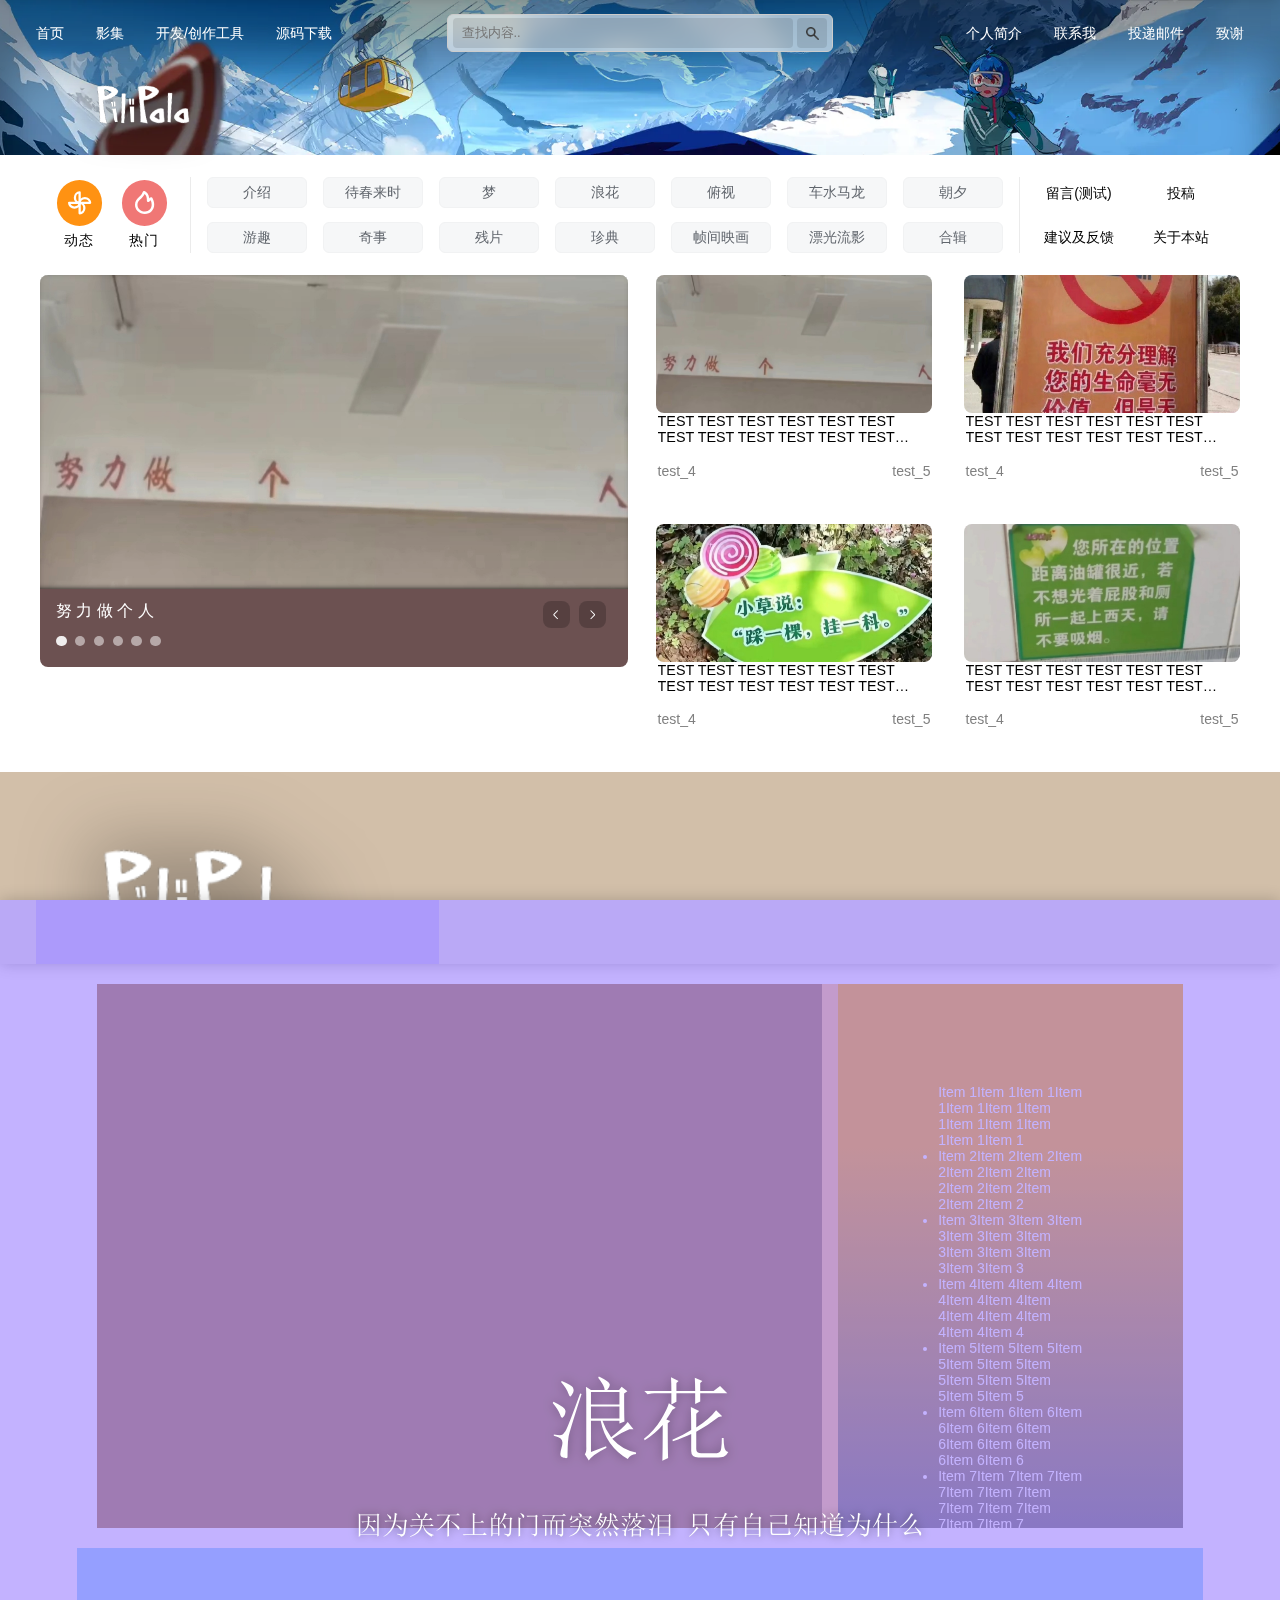
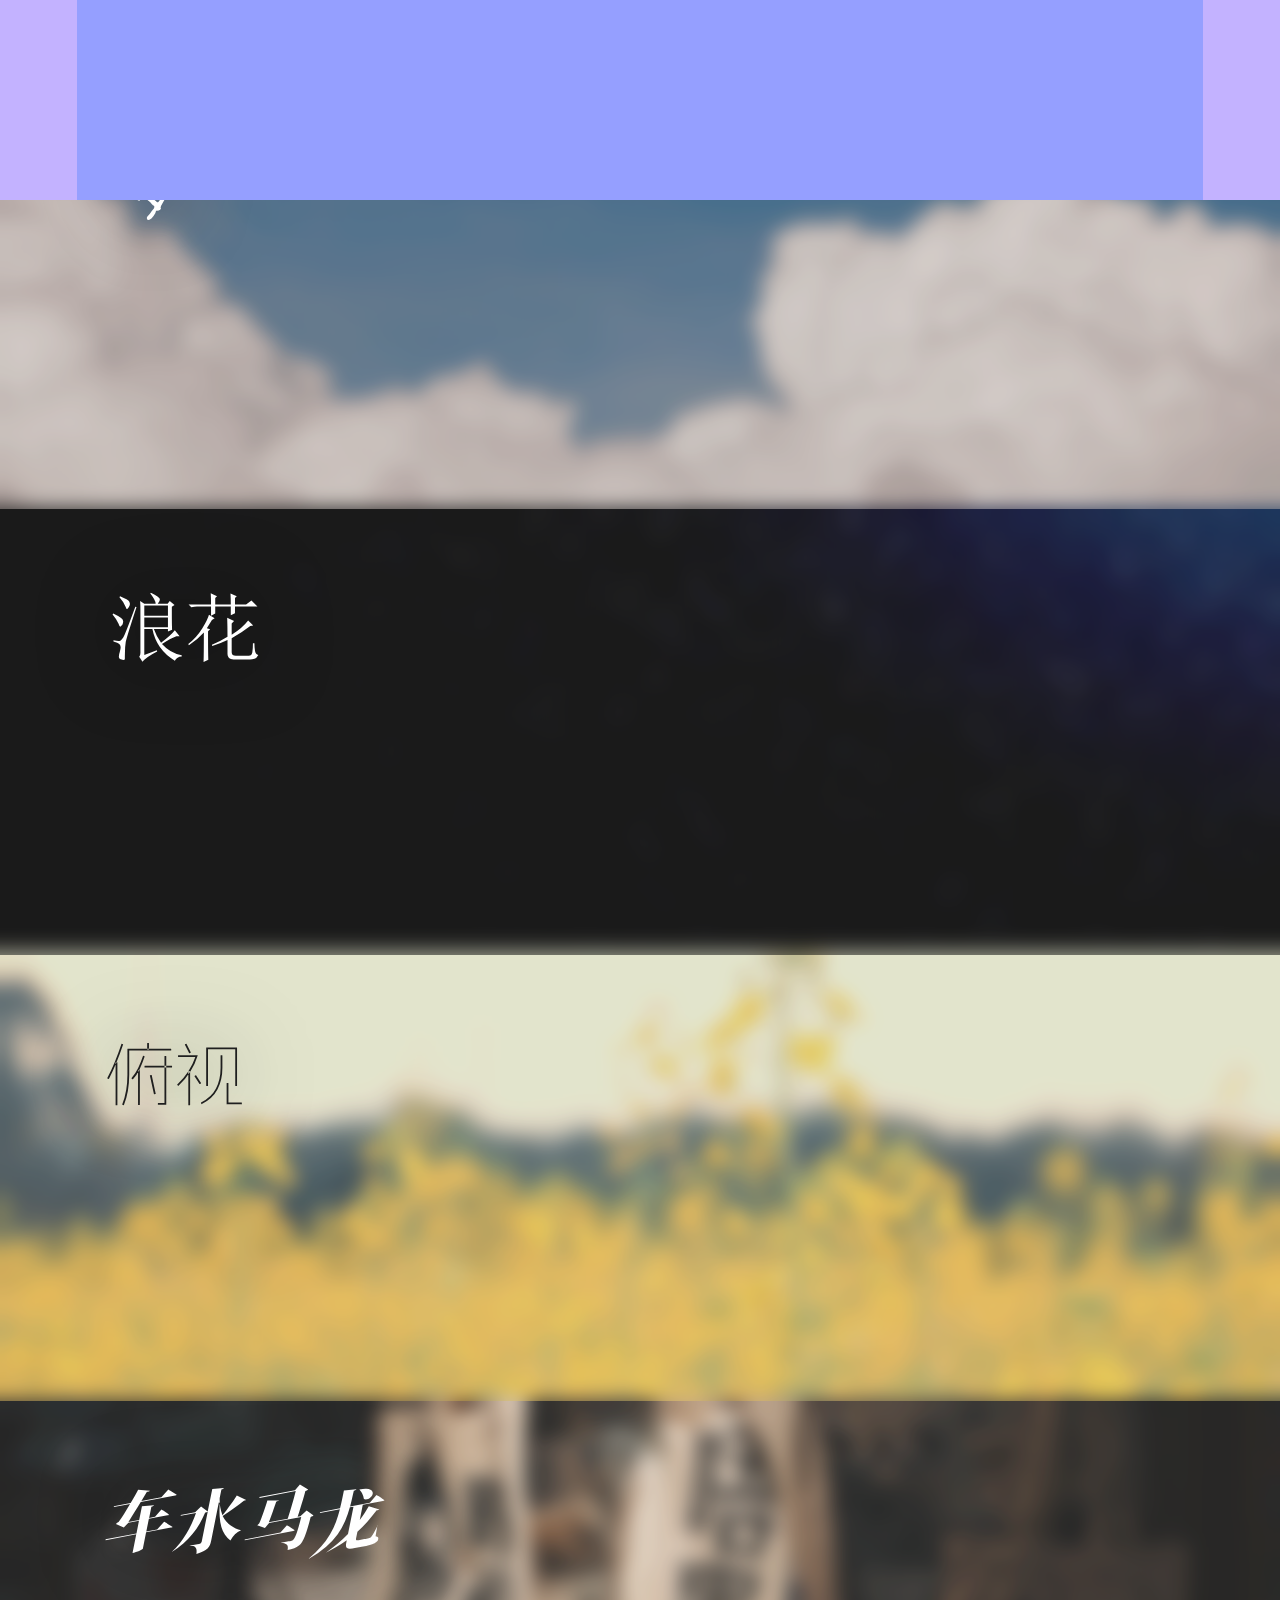
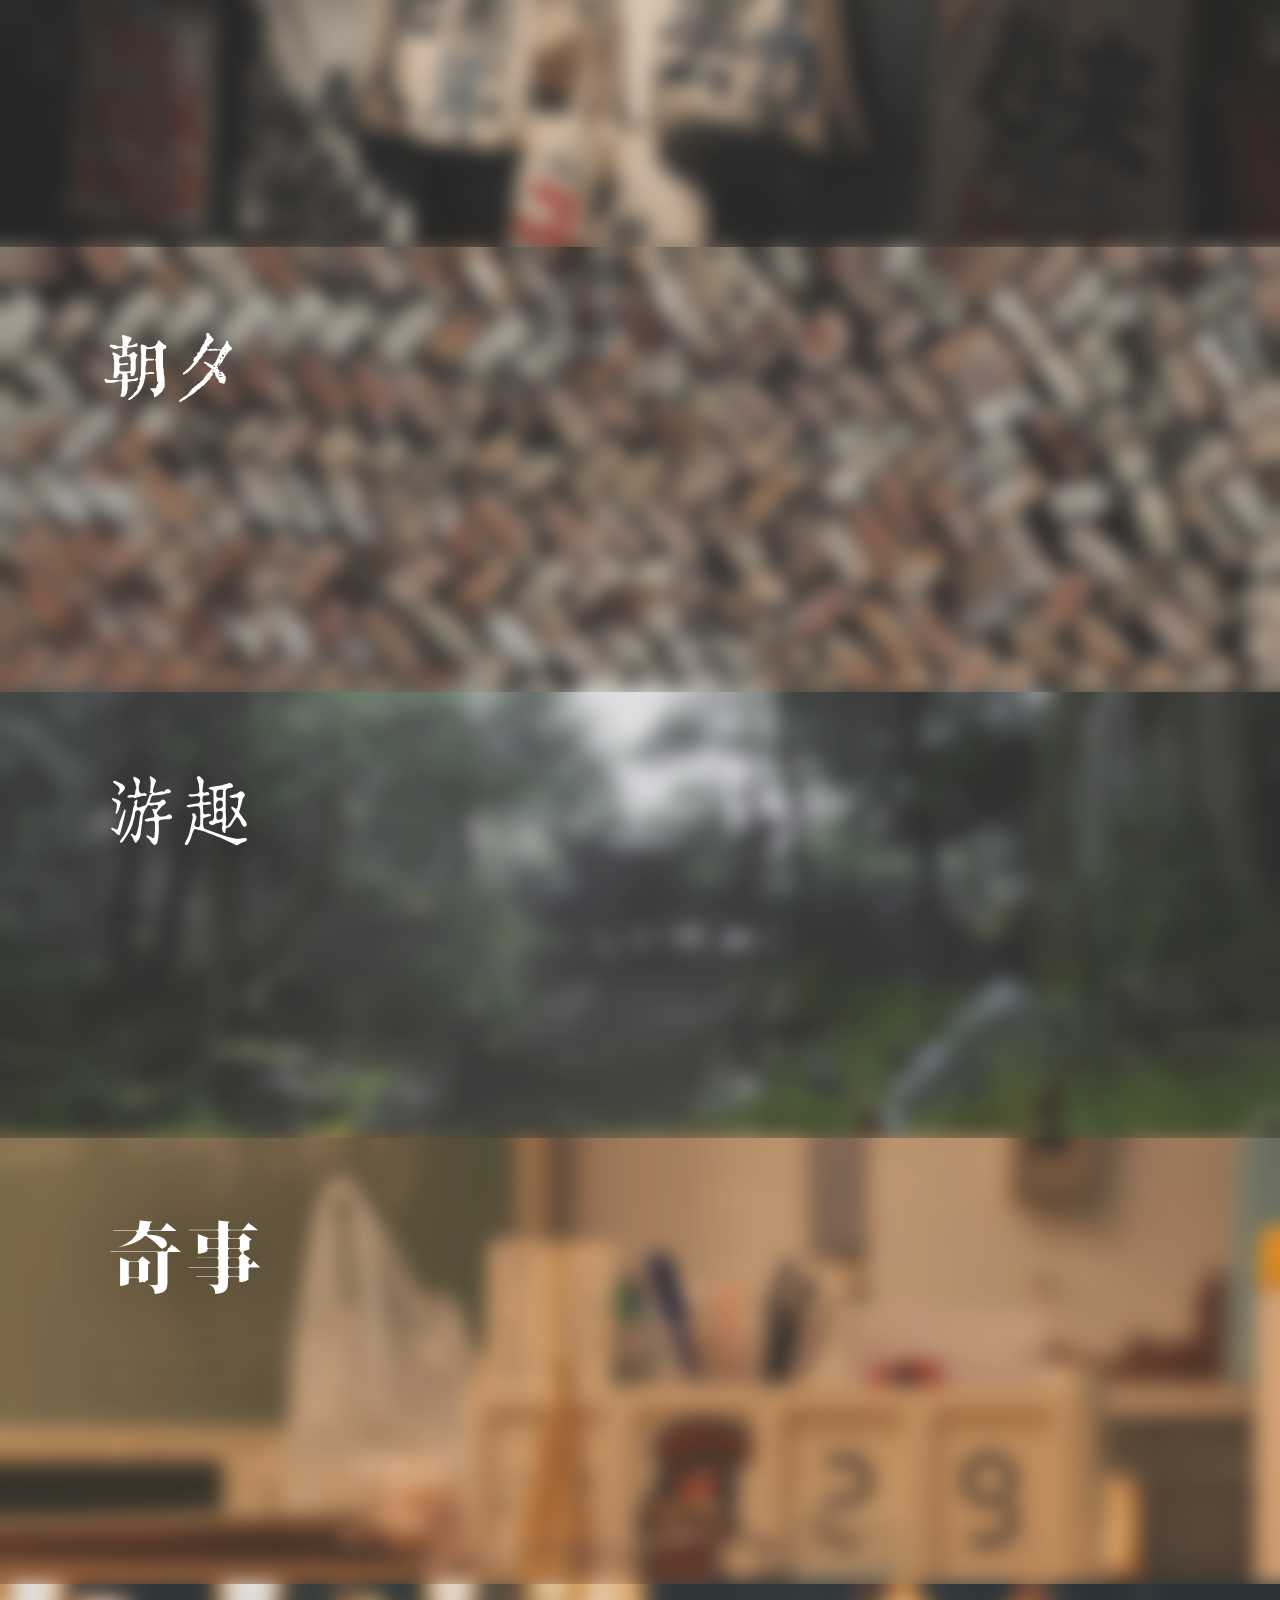
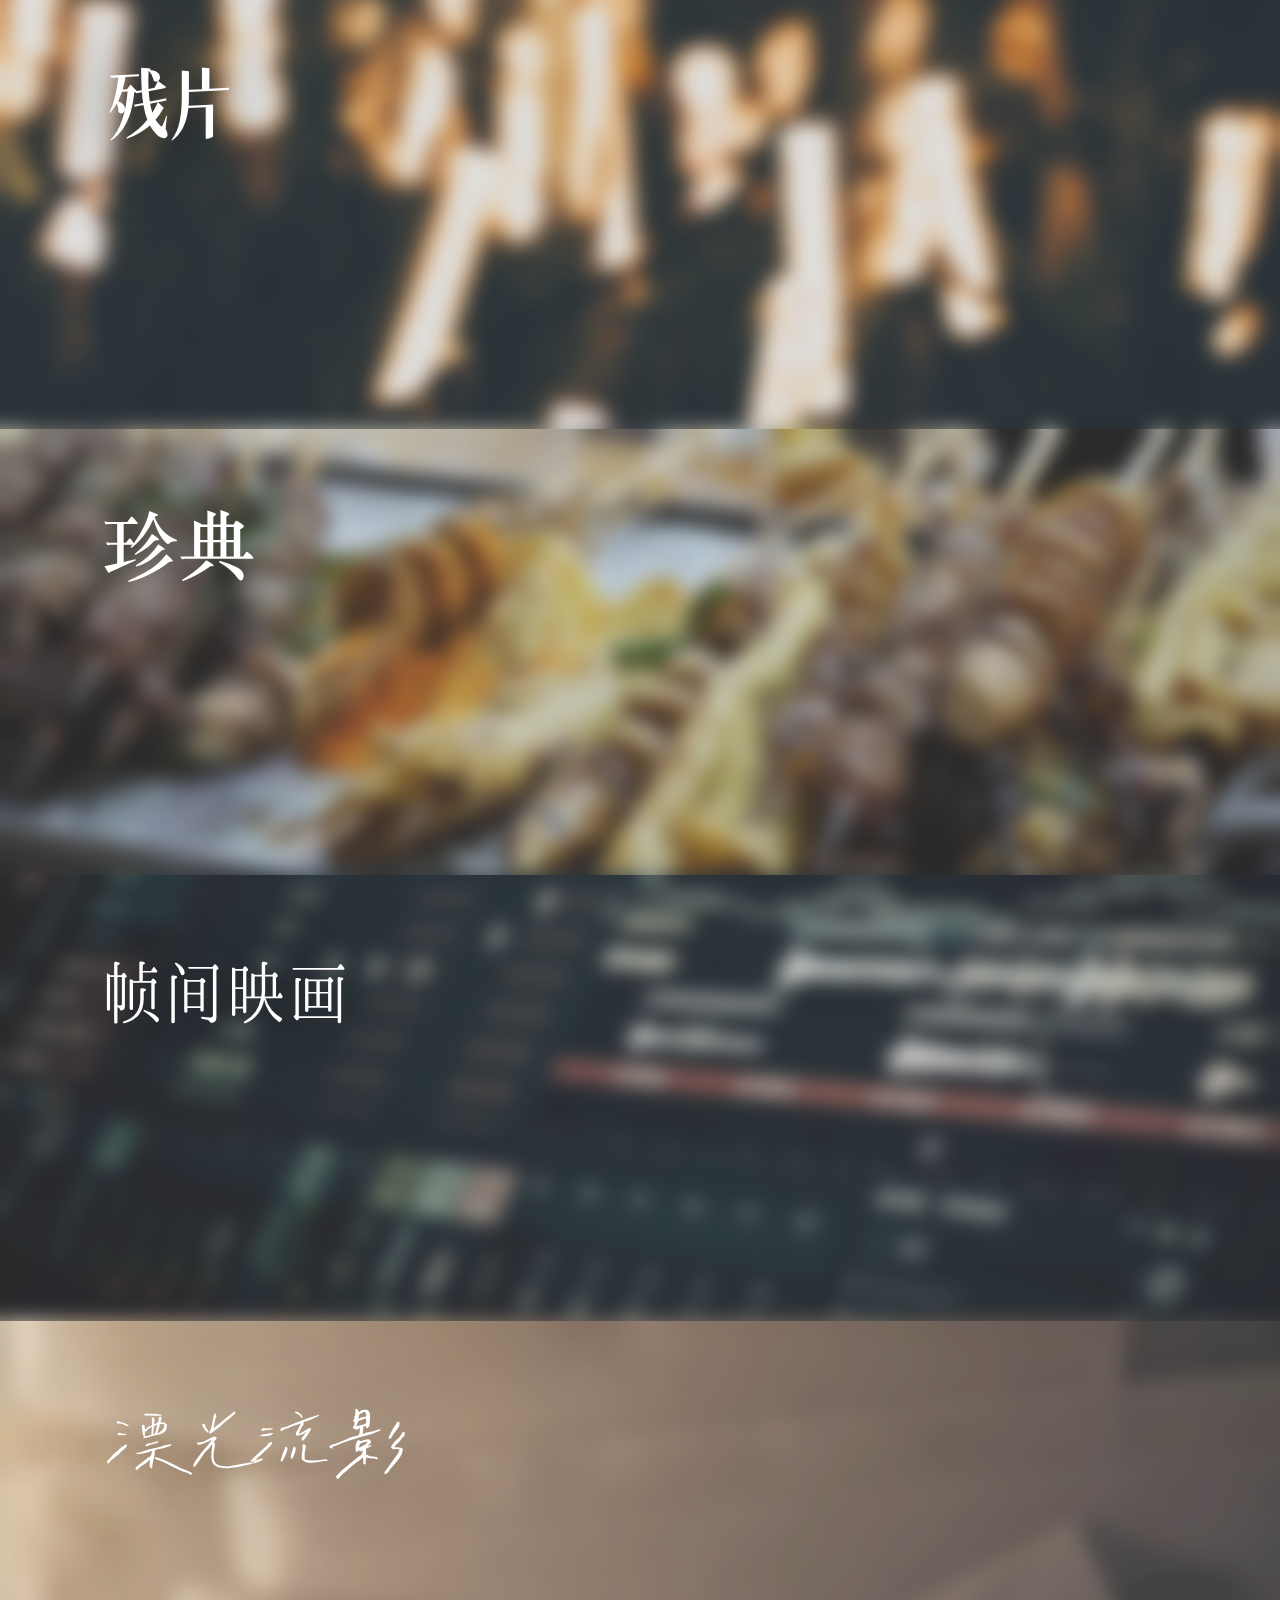
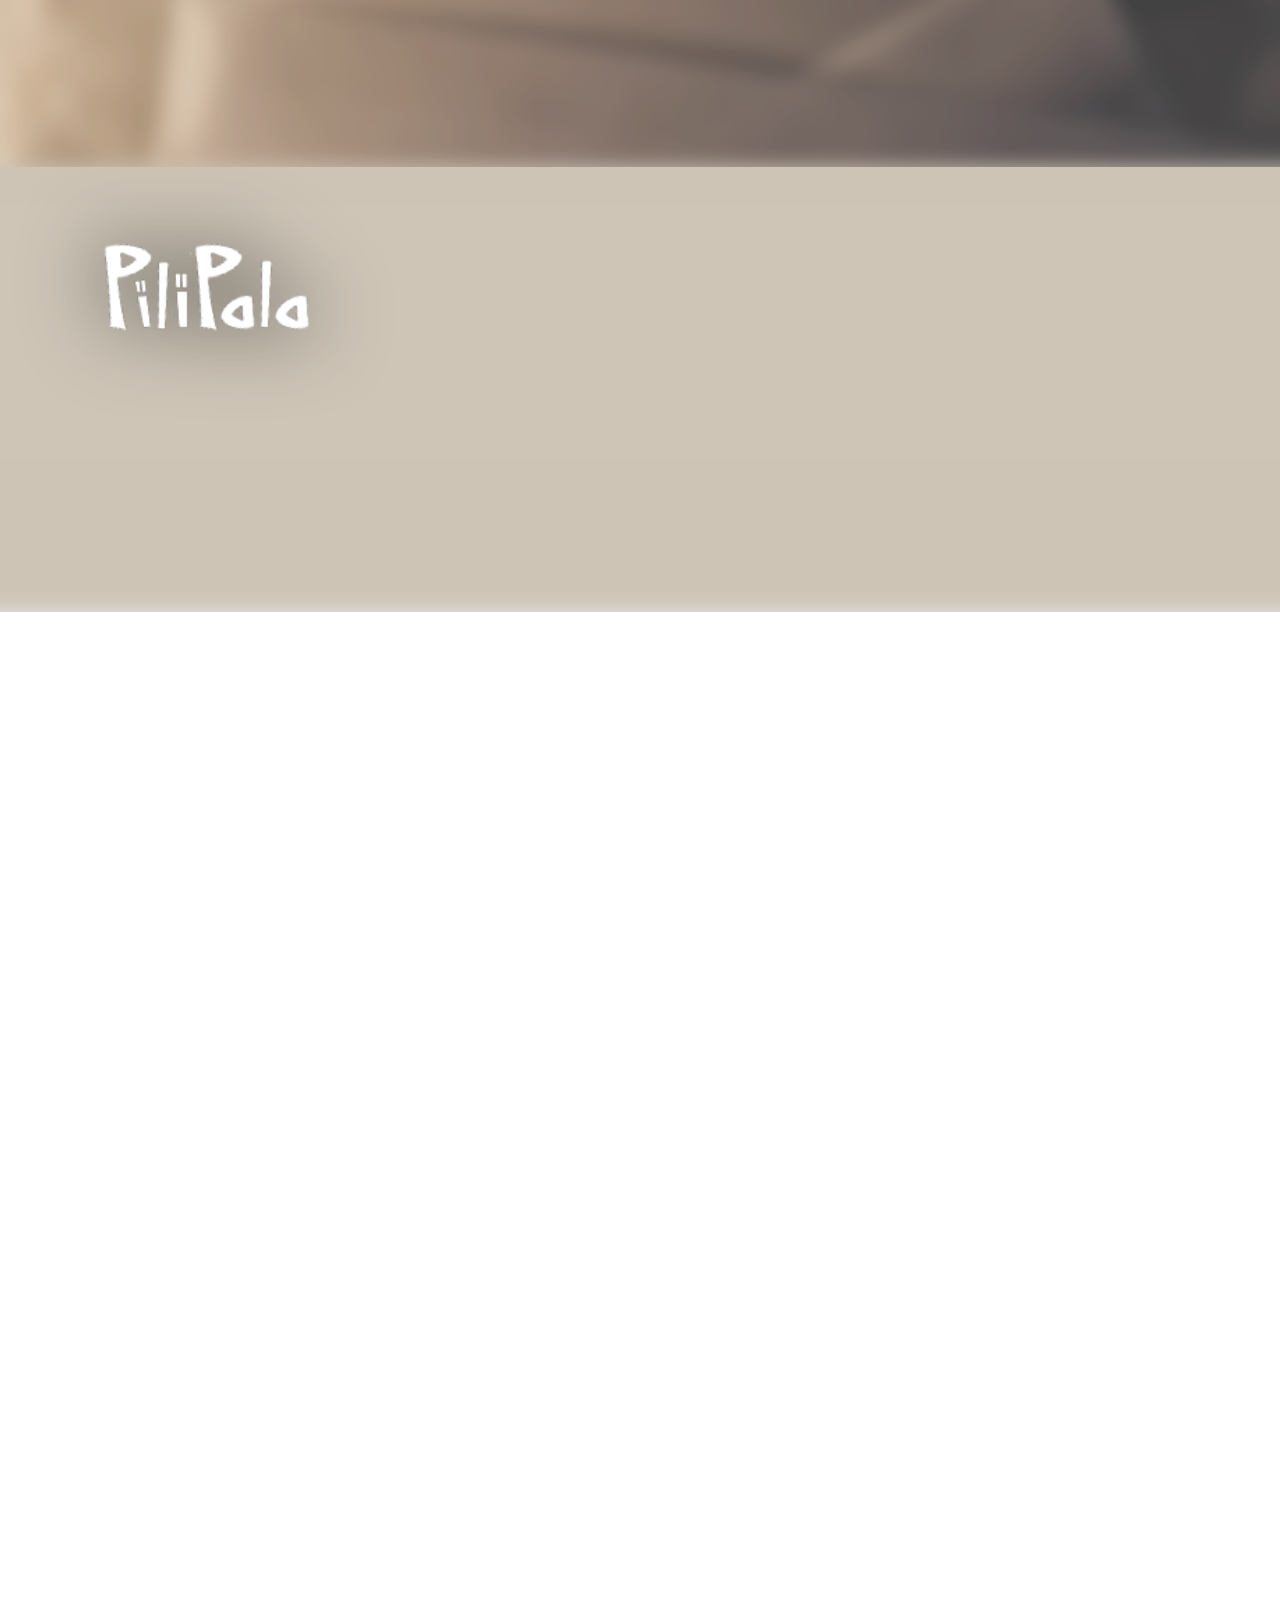
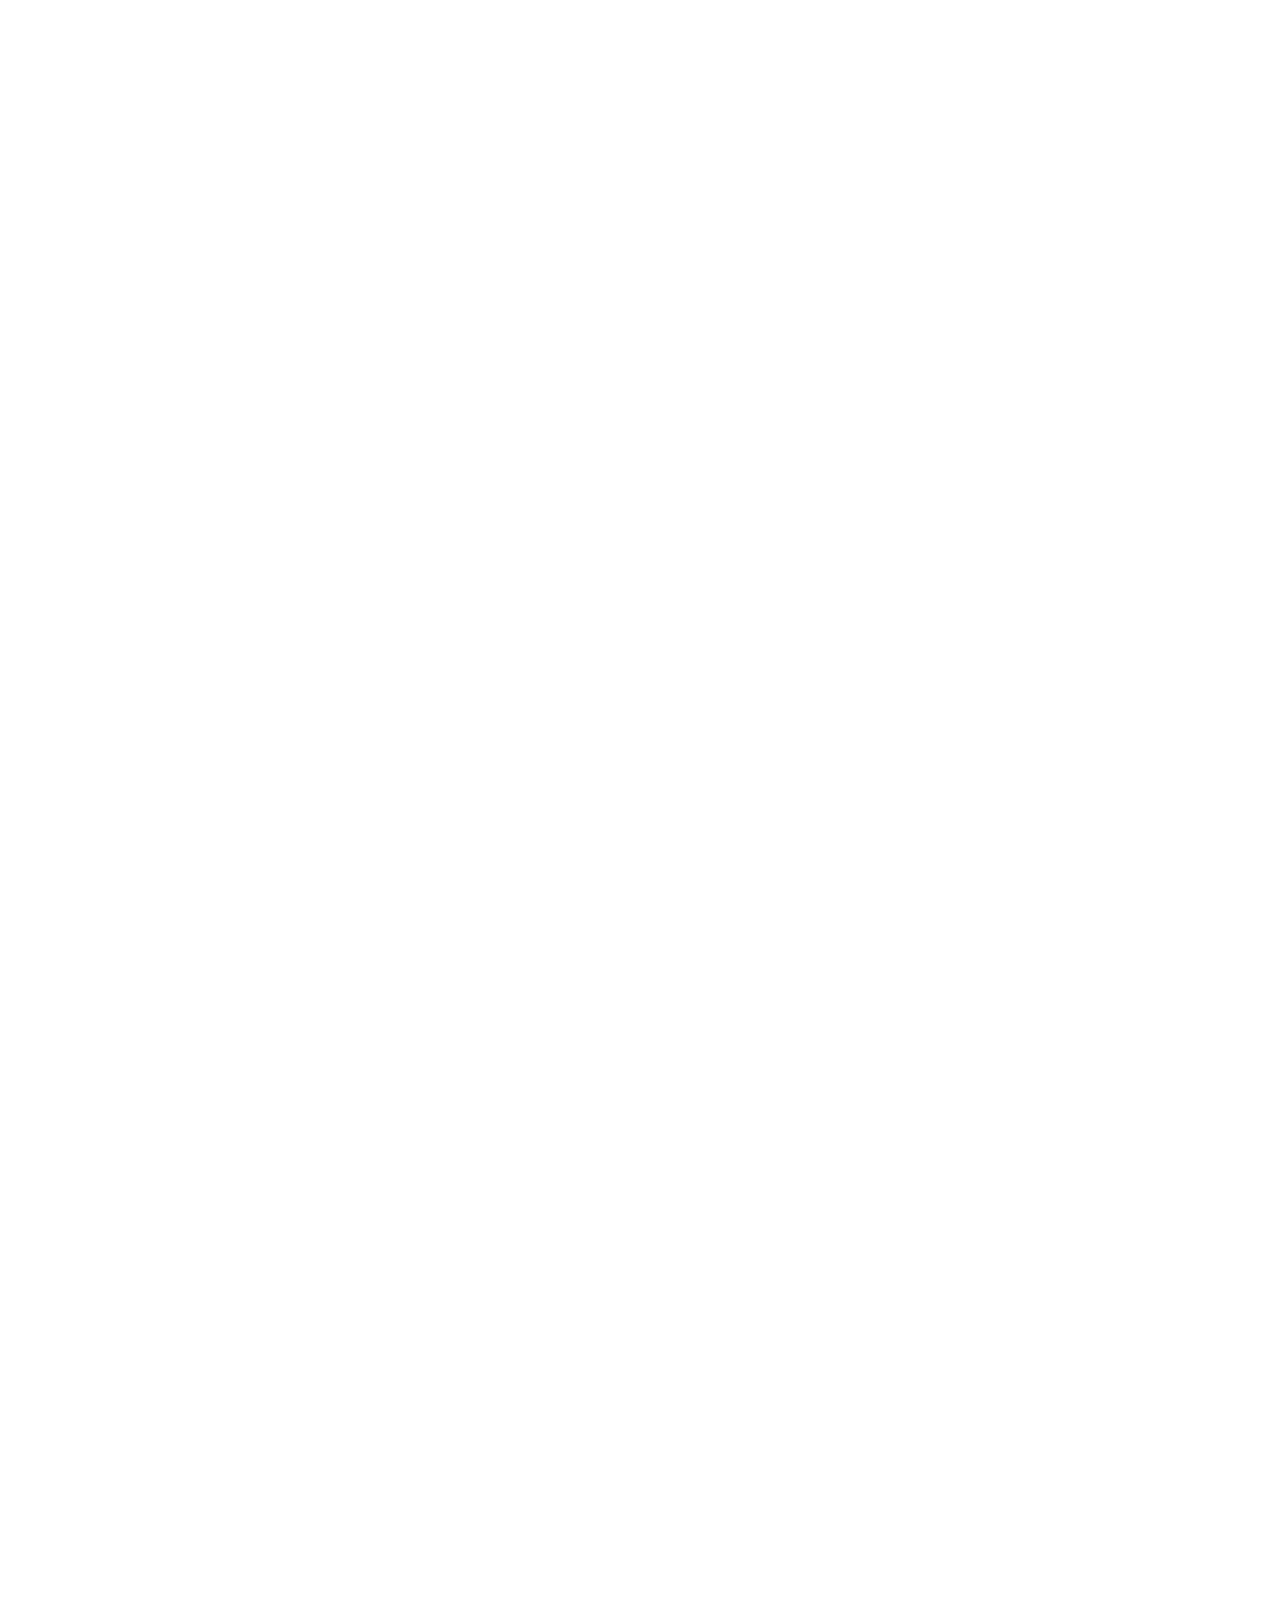
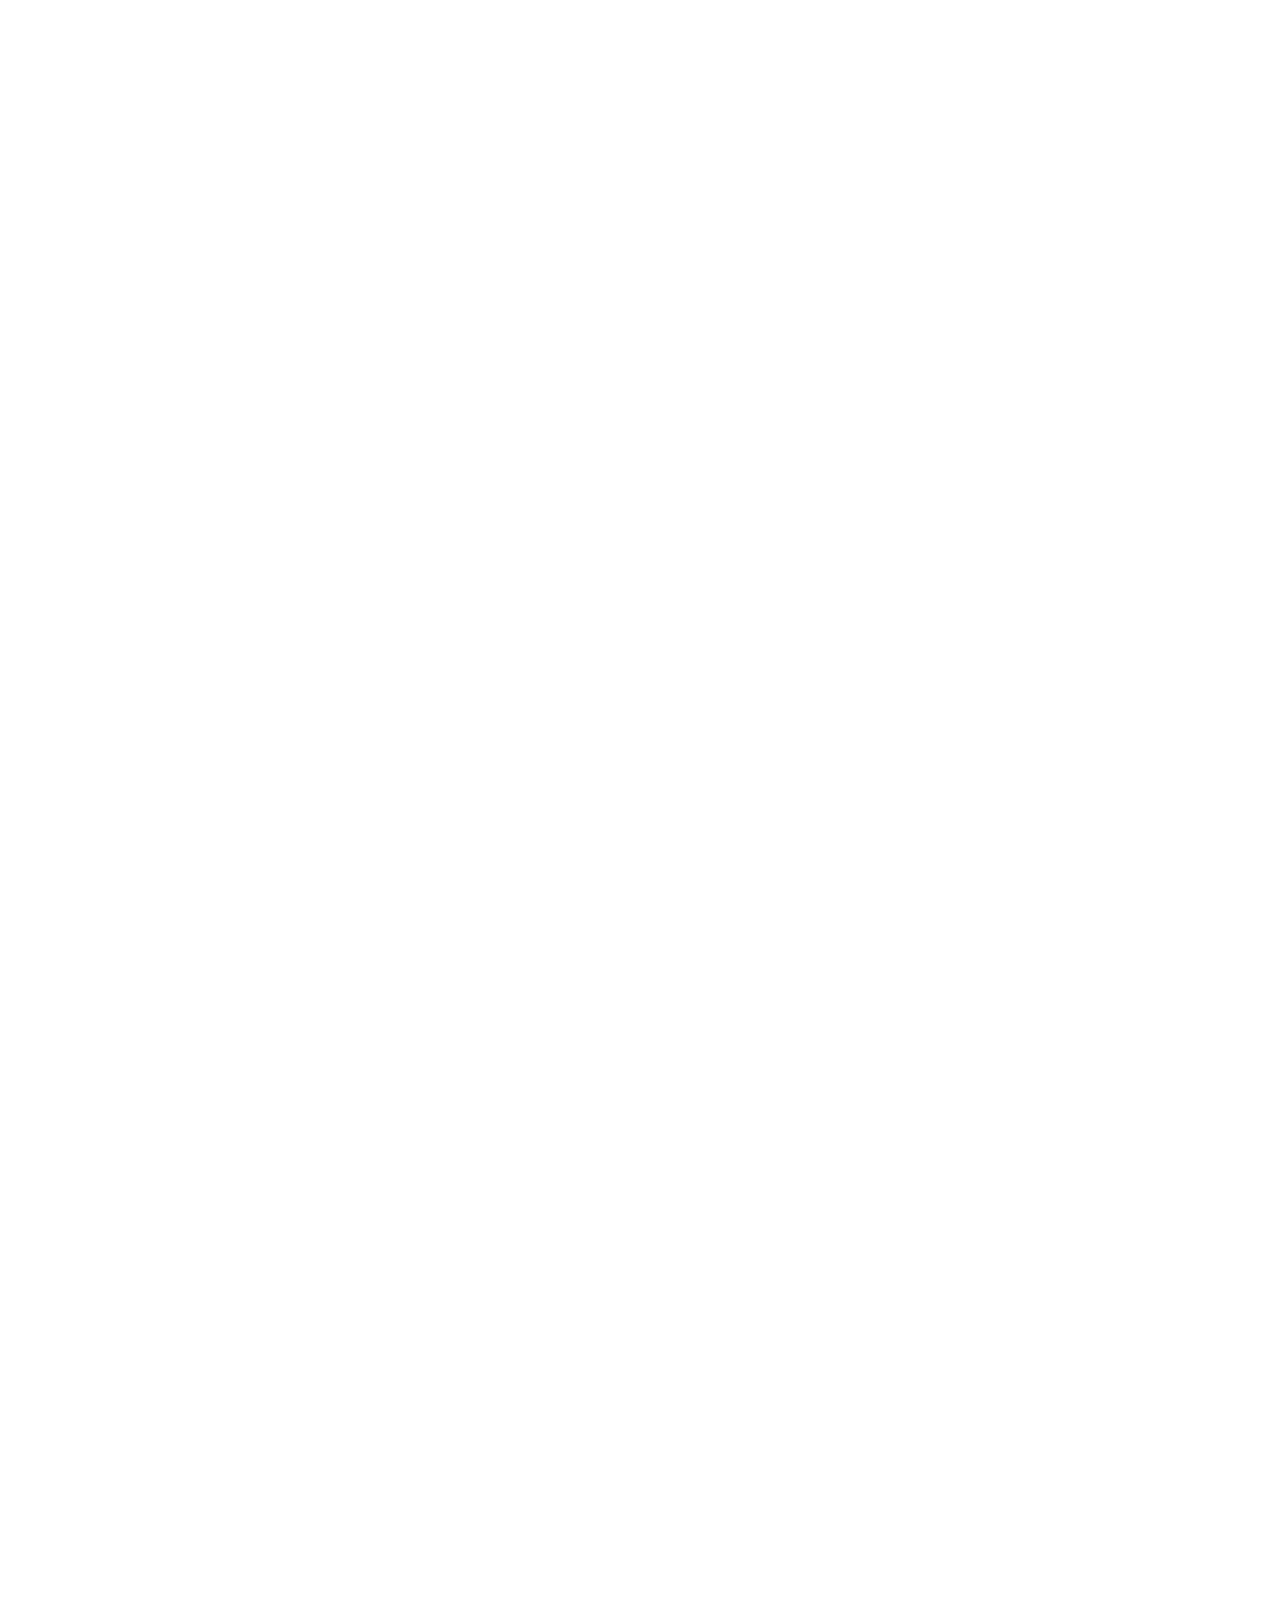
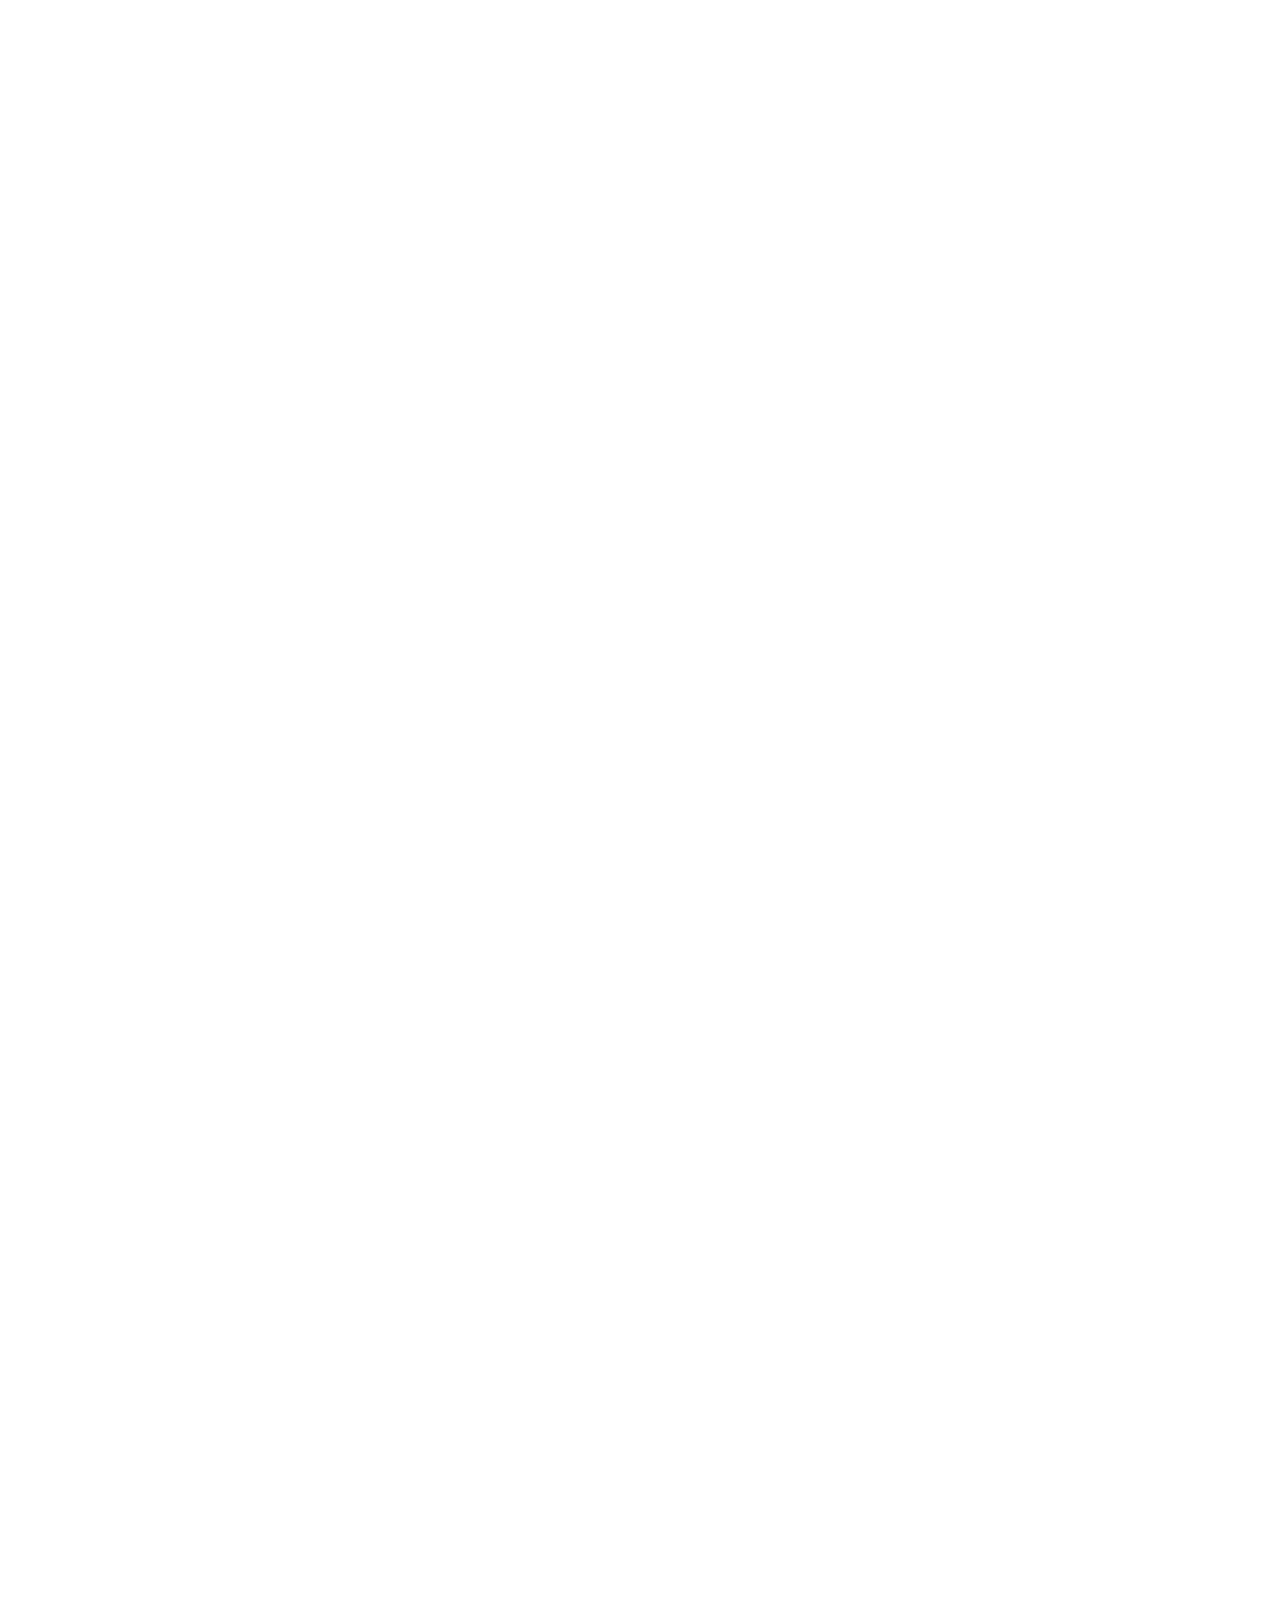
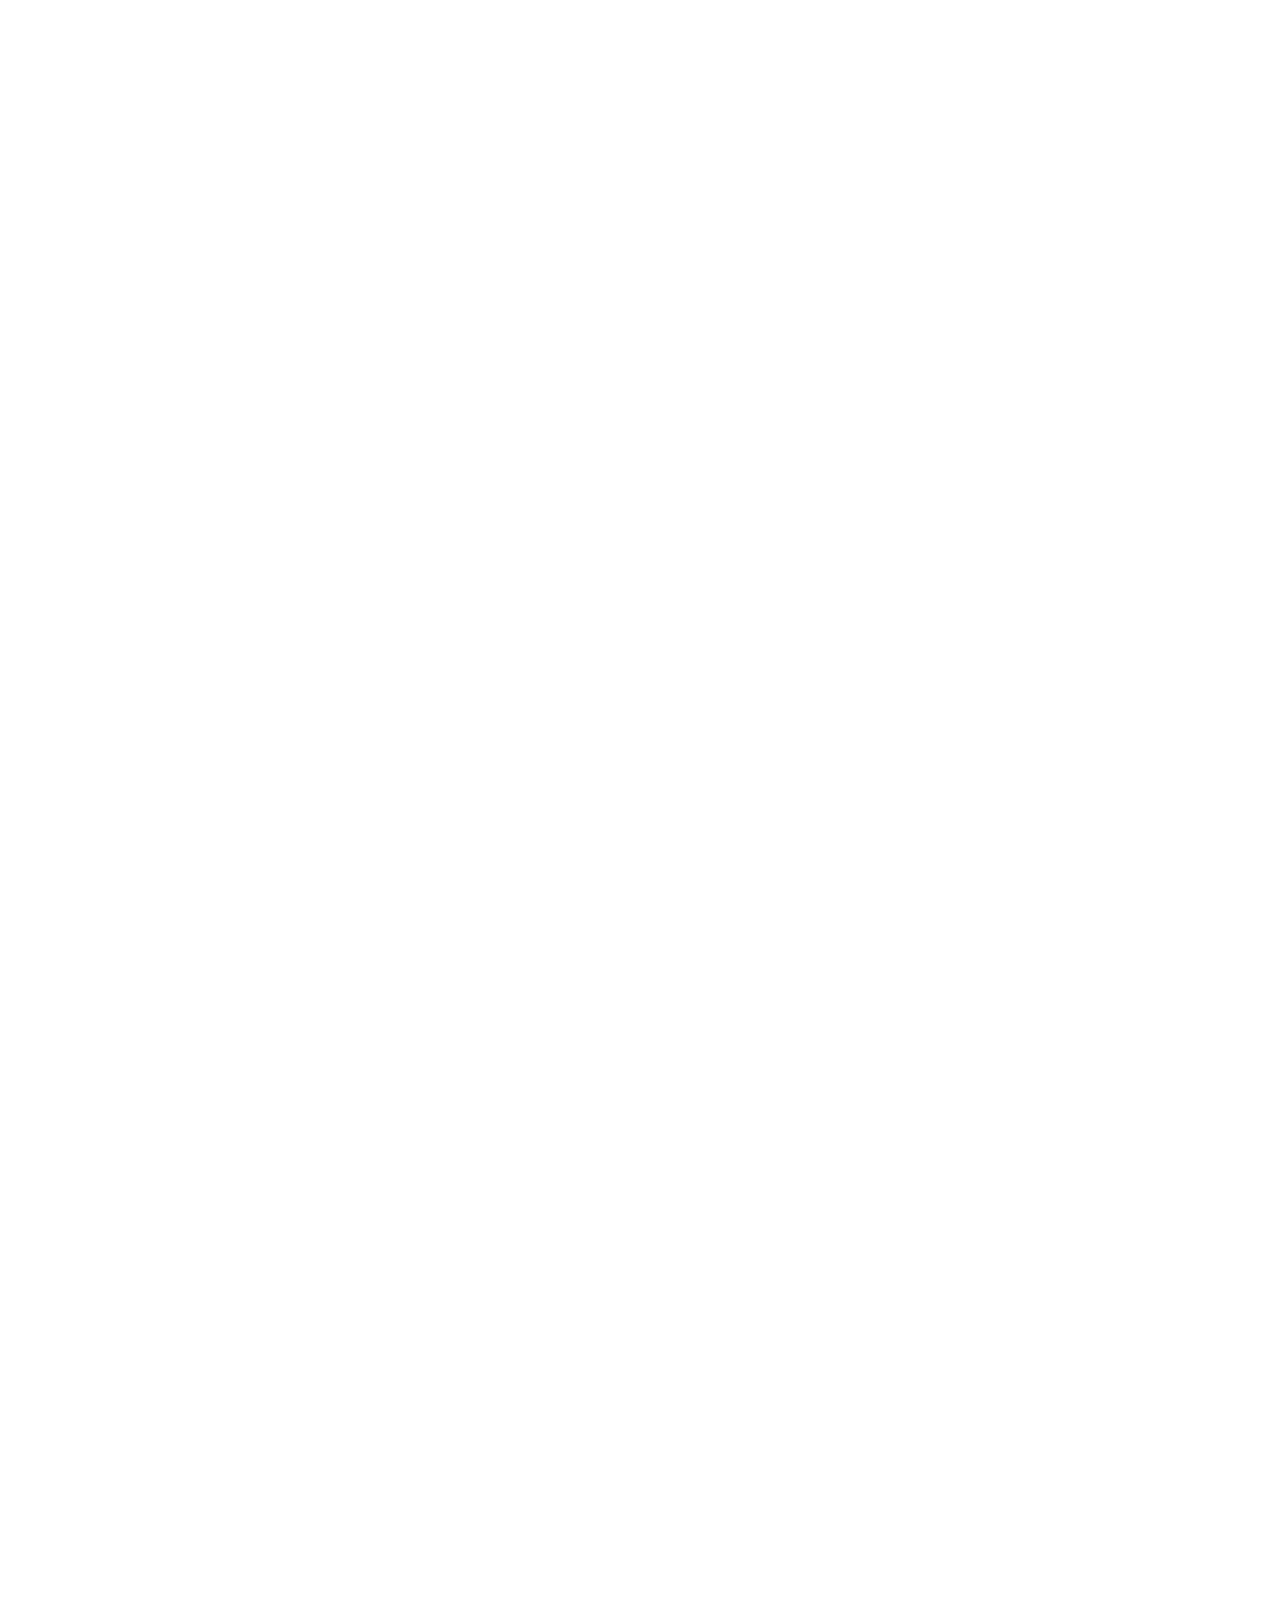
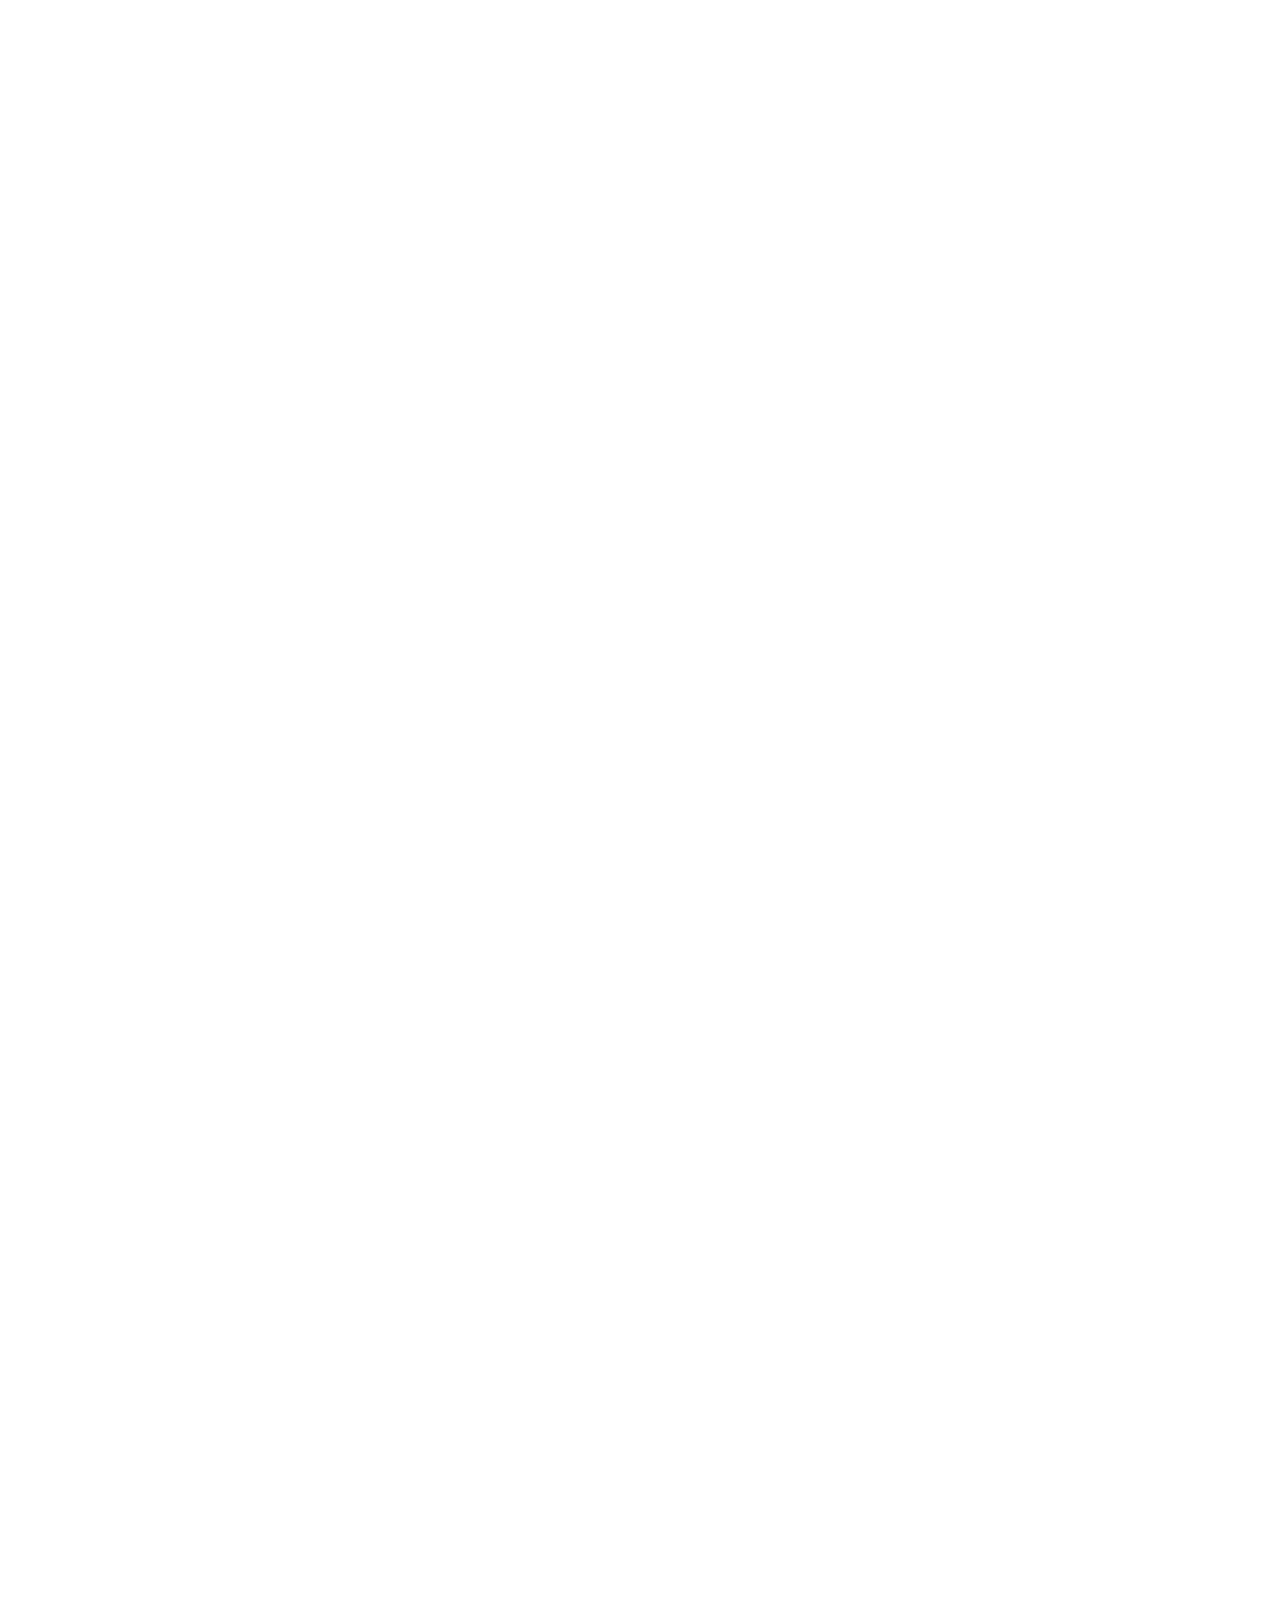
==== index.html @ 5a5cdd5f "更新了整体(原称为主页)" ====
<!DOCTYPE html>
<html lang="en">
<head>
  <meta charset="UTF-8">
  <meta name="viewport" content="width=device-width, initial-scale=1.0">
  <title>噼哩啪啦 ( ゜∀゜)つロ 干杯~-PiliPala</title>
  <!-- 天下笨蛋是一家 -->
</head>
<link rel="stylesheet" href="File/index_css.css">
<style>
</style>

<body>
  <div class="title" id="title">
    <div class="section" id="first_section_title">
      <span><span>首页</span></span>
      <span><span>影集</span></span>
      <span><span>开发/创作工具</span></span>
      <span><span>源码下载</span></span>
    </div>
    <div class="section" id="second_section_title">
      <div id="search">
        <input type="text" class="input" id="input_title" placeholder="查找内容.." autocomplete="off">
        <div id="search_btn"></div>
      </div>
    </div>
    <div class="section" id="third_section_title">
      <span><span>致谢</span></span>
      <span><span>投递邮件</span></span>
      <span><span>联系我</span></span>
      <span><span>个人主页</span></span>
    </div>
  </div>

  <div id="second_floor_box">
    <div id="second_floor_cover_box">
      <div id="second_floor_cover_img"></div>
      <div id="second_floor_cover_text_box">
        <img src="File/img/billows/billows.svg" alt="" id="second_floor_cover_text_title">
        <img src="File/img/billows/billows_description_singleLine.svg" alt="" id="second_floor_cover_text_description">
      </div>
    </div>
    <div id="second_floor">
      <div class="title" id="second_floor_title">
        <div id="second_floor_title_in">
          <div class="section_second_floor" id="first_section_second_floor"></div>
          <div class="section_second_floor" id="second_section_second_floor"></div>
          <div class="section_second_floor" id="third_section_second_floor"></div>
        </div>
      </div>
      <div id="second_floor_body">
        <div id="second_floor_body_in">
          <div class="second_floor_body_in_div" id="second_floor_body_top">
            <div id="second_floor_body_top_in">
              <div class="second_floor_body_top" id="second_floor_body_top_left"></div>
              <div class="second_floor_body_top" id="second_floor_body_top_rigth">
                <div id="second_floor_body_top_right_list">
                  <ul style="margin: 0; padding: 100px;">
                    <li style="
                    display: -webkit-box;
                    -webkit-line-clamp: 1;
                    line-clamp: 1;
                    overflow: hidden;
                    text-overflow: ellipsis;">Item 1Item 1Item 1Item 1Item 1Item 1Item 1Item 1Item 1Item 1Item 1Item 1</li>
                    <li>Item 2Item 2Item 2Item 2Item 2Item 2Item 2Item 2Item 2Item 2Item 2Item 2</li>
                    <li>Item 3Item 3Item 3Item 3Item 3Item 3Item 3Item 3Item 3Item 3Item 3Item 3</li>
                    <li>Item 4Item 4Item 4Item 4Item 4Item 4Item 4Item 4Item 4Item 4Item 4Item 4</li>
                    <li>Item 5Item 5Item 5Item 5Item 5Item 5Item 5Item 5Item 5Item 5Item 5Item 5</li>
                    <li>Item 6Item 6Item 6Item 6Item 6Item 6Item 6Item 6Item 6Item 6Item 6Item 6</li>
                    <li>Item 7Item 7Item 7Item 7Item 7Item 7Item 7Item 7Item 7Item 7Item 7Item 7</li>
                    <li>Item 8Item 8Item 8Item 8Item 8Item 8Item 8Item 8Item 8Item 8Item 8Item 8</li>
                    <li>Item 9Item 9Item 9Item 9Item 9Item 9Item 9Item 9Item 9Item 9Item 9Item 9</li>
                    <li>Item 1Item 1Item 1Item 1Item 1Item 1Item 1Item 1Item 1Item 1Item 1Item 10</li>
                    <li>Item 1Item 1Item 1Item 1Item 1Item 1Item 1Item 1Item 1Item 1Item 1Item 1</li>
                    <li>Item 2Item 2Item 2Item 2Item 2Item 2Item 2Item 2Item 2Item 2Item 2Item 2</li>
                    <li>Item 3Item 3Item 3Item 3Item 3Item 3Item 3Item 3Item 3Item 3Item 3Item 3</li>
                    <li>Item 4Item 4Item 4Item 4Item 4Item 4Item 4Item 4Item 4Item 4Item 4Item 4</li>
                    <li>Item 5Item 5Item 5Item 5Item 5Item 5Item 5Item 5Item 5Item 5Item 5Item 5</li>
                    <li>Item 6Item 6Item 6Item 6Item 6Item 6Item 6Item 6Item 6Item 6Item 6Item 6</li>
                    <li>Item 7Item 7Item 7Item 7Item 7Item 7Item 7Item 7Item 7Item 7Item 7Item 7</li>
                    <li>Item 8Item 8Item 8Item 8Item 8Item 8Item 8Item 8Item 8Item 8Item 8Item 8</li>
                    <li>Item 9Item 9Item 9Item 9Item 9Item 9Item 9Item 9Item 9Item 9Item 9Item 9</li>
                    <li>Item 1Item 1Item 1Item 1Item 1Item 1Item 1Item 1Item 1Item 1Item 1Item 10</li>
                    <li>Item 1Item 1Item 1Item 1Item 1Item 1Item 1Item 1Item 1Item 1Item 1Item 1</li>
                    <li>Item 2Item 2Item 2Item 2Item 2Item 2Item 2Item 2Item 2Item 2Item 2Item 2</li>
                    <li>Item 3Item 3Item 3Item 3Item 3Item 3Item 3Item 3Item 3Item 3Item 3Item 3</li>
                    <li>Item 4Item 4Item 4Item 4Item 4Item 4Item 4Item 4Item 4Item 4Item 4Item 4</li>
                    <li>Item 5Item 5Item 5Item 5Item 5Item 5Item 5Item 5Item 5Item 5Item 5Item 5</li>
                    <li>Item 6Item 6Item 6Item 6Item 6Item 6Item 6Item 6Item 6Item 6Item 6Item 6</li>
                    <li>Item 7Item 7Item 7Item 7Item 7Item 7Item 7Item 7Item 7Item 7Item 7Item 7</li>
                    <li>Item 8Item 8Item 8Item 8Item 8Item 8Item 8Item 8Item 8Item 8Item 8Item 8</li>
                    <li>Item 9Item 9Item 9Item 9Item 9Item 9Item 9Item 9Item 9Item 9Item 9Item 9</li>
                    <li>Item 1Item 1Item 1Item 1Item 1Item 1Item 1Item 1Item 1Item 1Item 1Item 10</li>
                    <li>Item 1Item 1Item 1Item 1Item 1Item 1Item 1Item 1Item 1Item 1Item 1Item 1</li>
                    <li>Item 2Item 2Item 2Item 2Item 2Item 2Item 2Item 2Item 2Item 2Item 2Item 2</li>
                    <li>Item 3Item 3Item 3Item 3Item 3Item 3Item 3Item 3Item 3Item 3Item 3Item 3</li>
                    <li>Item 4Item 4Item 4Item 4Item 4Item 4Item 4Item 4Item 4Item 4Item 4Item 4</li>
                    <li>Item 5Item 5Item 5Item 5Item 5Item 5Item 5Item 5Item 5Item 5Item 5Item 5</li>
                    <li>Item 6Item 6Item 6Item 6Item 6Item 6Item 6Item 6Item 6Item 6Item 6Item 6</li>
                    <li>Item 7Item 7Item 7Item 7Item 7Item 7Item 7Item 7Item 7Item 7Item 7Item 7</li>
                    <li>Item 8Item 8Item 8Item 8Item 8Item 8Item 8Item 8Item 8Item 8Item 8Item 8</li>
                    <li>Item 9Item 9Item 9Item 9Item 9Item 9Item 9Item 9Item 9Item 9Item 9Item 9</li>
                    <li>Item 1Item 1Item 1Item 1Item 1Item 1Item 1Item 1Item 1Item 1Item 1Item 10</li>
                  </ul>
                </div>
              </div>
            </div>
          </div>
          <div class="second_floor_body_in_div" id="second_floor_body_bottom"></div>
        </div>
      </div>
    </div>
  </div>


  <div id="background">
    <div id="head">
      <div id="head_title">
        <div class="section" id="first_section">
          <span><span>首页</span></span>
          <span><span>影集</span></span>
          <span><span>开发/创作工具</span></span>
          <span><span>源码下载</span></span>
        </div>
        <div class="section" id="second_section">
          <div id="search">
            <input type="text" class="input" id="input_head" placeholder="查找内容.." autocomplete="off">
            <div id="search_btn"></div>
          </div>
        </div>
        <div class="section" id="third_section">
          <span><span>致谢</span></span>
          <span><span>投递邮件</span></span>
          <span><span>联系我</span></span>
          <span><span>个人简介</span></span>
        </div>
      </div>
      <img src="File/img/pilipala.png" alt="">
    </div>
    
    <div id="body">
      <div id="in_head">
        <div id="in_head_in">
          <div class="head_section" id="head_first_section">
            <span class="head_first_section_in" id="head_first_section_left">
              <span id="head_first_section_left_in">
                <span id="head_first_section_left_icon">
                  <svg id="head_first_section_left_icon_in" width="100%" height="100%" viewBox="-8.8 0 40 23" fill="none" data-v-52e2e17a xmlns="http://www.w3.org/2000/svg" >
                    <path d="M6.41659 15.625C3.88528 15.625 1.83325 13.7782 1.83325 11.5H10.9999C10.9999 13.7782 8.94789 15.625 6.41659 15.625Z" stroke="white" stroke-width="2" stroke-linecap="round" stroke-linejoin="round"></path>
                    <path d="M15.125 16.0827C15.125 18.614 13.2782 20.666 11 20.666L11 11.4993C13.2782 11.4993 15.125 13.5514 15.125 16.0827Z" stroke="white" stroke-width="2" stroke-linecap="round" stroke-linejoin="round"></path>
                    <path d="M6.875 6.91667C6.875 9.44797 8.72183 11.5 11 11.5L11 2.33333C8.72182 2.33333 6.875 4.38536 6.875 6.91667Z" stroke="white" stroke-width="2" stroke-linecap="round" stroke-linejoin="round"></path>
                    <path d="M15.5833 7.375C13.052 7.375 11 9.22183 11 11.5H20.1667C20.1667 9.22183 18.1146 7.375 15.5833 7.375Z" stroke="white" stroke-width="2" stroke-linecap="round" stroke-linejoin="round"></path>
                  </svg>
                </span>
                <span id="head_first_section_left_text">动态</span>
              </span>
            </span>
            <span class="head_first_section_in" id="head_first_section_right">
              <span id="head_first_section_right_in">
                <span id="head_first_section_right_icon">
                  <svg id="head_first_section_right_icon_in" width="100%" height="100%" viewBox="-8 0.6 38 20" xmlns="http://www.w3.org/2000/svg">
                    <path
                      fill-rule="evenodd"
                      clip-rule="evenodd"
                      d="M 4.89054 17.272 L 4.89277 17.2742 C 6.49674 18.8782 8.66472 19.7888 10.9624 19.7888 C 13.2503 19.7888 15.2113 19.0539 16.6107 17.6108 L 16.6108 17.6108 L 16.6128 17.6086 C 18.0002 16.1345 18.7835 14.182 18.7421 12.1819 C 18.7852 11.3835 18.6916 9.36321 17.4088 6.75488 L 17.4082 6.7537 C 17.209 6.35523 16.8163 6.06598 16.3391 5.96993 C 15.8904 5.87103 15.4021 6.01997 15.061 6.35741 C 14.9094 6.48781 14.7796 6.61755 14.6655 6.7317 L 14.6637 6.73348 L 14.6329 6.76426 C 14.2107 3.35588 12.6083 1.7368 11.1654 1.00465 C 11.148 0.987812 11.1265 0.967972 11.1036 0.950782 C 11.0775 0.931205 11.0311 0.900467 10.9694 0.888912 C 10.2276 0.608301 9.41043 1.01168 9.1237 1.77629 L 9.12314 1.7778 C 8.50566 3.46558 7.35287 4.62281 6.16627 5.76704 C 4.51756 7.33121 2.75938 9.03623 2.80163 12.093 C 2.75906 14.055 3.54464 15.8826 4.89054 17.272 Z M 3.04999 13.0648 C 3.01092 12.7459 2.99439 12.4218 3.00168 12.0939 C 2.95933 9.12977 4.6531 7.47834 6.30453 5.9116 C 7.49017 4.76831 8.67581 3.58267 9.31098 1.84655 C 9.56504 1.16904 10.2849 0.830288 10.9201 1.08435 C 10.9624 1.08435 11.0048 1.1267 11.0471 1.16904 C 11.9267 1.60884 12.8853 2.39635 13.5753 3.77299 C 12.8853 2.39633 11.9267 1.6088 11.0471 1.16901 C 11.0047 1.12666 10.9624 1.08432 10.9201 1.08432 C 10.2849 0.830251 9.56503 1.16901 9.31097 1.84651 C 8.6758 3.58263 7.49016 4.76827 6.30452 5.91157 C 4.65309 7.47831 2.95932 9.12973 3.00166 12.0938 C 2.99438 12.4218 3.01092 12.7459 3.04999 13.0648 Z M 14.477 7.18189 C 14.477 7.1819 14.477 7.18192 14.477 7.18193 C 14.5828 7.09724 14.6887 6.99138 14.8052 6.87493 C 14.9216 6.75849 15.0486 6.63146 15.1968 6.50442 C 15.4932 6.20801 15.9167 6.08098 16.2978 6.16567 C 16.7212 6.25036 17.06 6.50443 17.2294 6.84318 C 17.3088 7.0046 17.3835 7.16371 17.4539 7.32035 C 17.3835 7.1637 17.3087 7.00458 17.2294 6.84314 C 17.06 6.50439 16.7212 6.25032 16.2978 6.16563 C 15.9167 6.08094 15.4932 6.20798 15.1968 6.50439 C 15.0486 6.63142 14.9216 6.75845 14.8051 6.87489 L 14.8051 6.8749 C 14.7557 6.92437 14.7081 6.97191 14.6617 7.01675 C 14.5988 7.07745 14.5379 7.13318 14.477 7.18189 Z M 12.6977 6.35925 C 12.8428 7.15476 12.8833 7.97963 12.8679 8.74864 C 12.8679 8.79032 12.8704 8.8315 12.8754 8.87195 C 12.8704 8.83151 12.8679 8.79035 12.8679 8.74867 C 12.8833 7.97966 12.8428 7.15478 12.6977 6.35925 Z M 16.7358 10.6654 C 16.8108 11.1478 16.8483 11.6393 16.8483 12.1362 V 12.1786 C 16.8483 13.703 16.2978 15.2274 15.2392 16.3283 C 14.0535 17.4293 12.5291 18.0221 10.9201 17.9374 C 9.1416 17.9374 7.44783 17.2175 6.21984 15.9472 C 5.82743 15.5548 5.50448 15.1119 5.25584 14.6331 C 5.50447 15.1119 5.82743 15.5548 6.21983 15.9472 C 7.44782 17.2175 9.14159 17.9373 10.9201 17.9373 C 12.5291 18.022 14.0535 17.4292 15.2392 16.3283 C 16.2978 15.2273 16.8483 13.7029 16.8483 12.1785 V 12.1362 C 16.8483 11.6393 16.8108 11.1478 16.7358 10.6654 Z M 10.9306 17.7376 C 12.4802 17.8192 13.9509 17.2497 15.0989 16.1856 C 16.1154 15.1261 16.6483 13.655 16.6483 12.1785 V 12.1362 C 16.6483 10.8624 16.3969 9.6266 15.8955 8.49474 C 15.2436 9.11663 14.7845 9.49093 14.4179 9.68717 C 14.2122 9.79725 14.0268 9.85633 13.846 9.86789 C 13.6644 9.8795 13.5028 9.84219 13.3473 9.78249 C 12.9207 9.62211 12.6679 9.20129 12.6679 8.74864 V 8.74464 L 12.6679 8.74464 C 12.6889 7.69735 12.6046 6.55594 12.2954 5.53554 C 12.01 4.59379 11.5372 3.76766 10.7904 3.20655 C 9.96581 4.94926 8.72521 6.18561 7.58695 7.28323 L 7.50836 7.35967 C 5.97191 8.85397 4.81321 9.98087 4.85306 12.1325 L 4.85313 12.1362 H 4.85309 C 4.85309 13.5239 5.38326 14.8277 6.36125 15.8057 L 6.36365 15.8081 L 6.36363 15.8082 C 7.55387 17.0394 9.19573 17.7374 10.9201 17.7374 H 10.9306 L 10.9306 17.7376 Z"
                      fill="rgb(255, 255, 255)"
                    />
                  </svg>
                </span>
                <span id="head_first_section_right_text">热门</span>
              </span>
            </span>
          </div>
          <div class="head_section" id="head_second_section">
            <div id="head_second_section_in">
              <span>介绍</span>
              <span>待春来时</span>
              <span>梦</span>
              <span>浪花</span>
              <span>俯视</span>
              <span>车水马龙</span>
              <span>朝夕</span>
              <span>游趣</span>
              <span>奇事</span>
              <span>残片</span>
              <span>珍典</span>
              <span>帧间映画</span>
              <span>漂光流影</span>
              <span>合辑</span>
            </div>
          </div>
          <div class="head_section" id="head_third_section">
            <div id="head_third_section_in">
              <span>留言(测试)</span>
              <span>投稿</span>
              <span>建议及反馈</span>
              <span>关于本站</span>
            </div>
          </div>
        </div>
      </div>
      <div id="body_in">
        <div id="body_in_box">
          <div id="body_in_box_top">
            <span id="in_box_top_left">
              <div id="in_box_top_left_in">
                <div class="cycle_img">
                  <div id="cycle_img_top">
                    <img src="" id="cycle_img_top_in">
                  </div>
                  <div class="cycle_img_top_visual" id="cycle_img_top_animation"></div>
                  <div class="cycle_img_top_visual" id="cycle_img_top_shadow"></div>
                  <div id="cycle_img_bottom">
                    <div id="cycle_img_bottom_in">
                      <div id="cycle_img_text_and_points">
                        <div id="cycle_img_text">text</div>
                        <dl id="cycle_img_points">
                          <dd id="cycle_img_high_light_point"></dd>
                          <dd></dd>
                          <dd></dd>
                          <dd></dd>
                          <dd></dd>
                          <dd></dd>
                        </dl>
                      </div>
                      <div id="cycle_img_buttons_and_numbers">
                        <div id="cycle_img_buttons">
                          <button class="cycle_img_button" id="cycle_img_l_button">
                            <div class="cycle_img_button_in" id="cycle_img_l_button_in">
                              <svg xmlns="http://www.w3.org/2000/svg" viewBox="0 -8 24 40" width="100%" height="100%" data-v-9bad986e>
                                <path d="M15.4571 3.04289C15.8476 3.43342 15.8476 4.06658 15.4571 4.45711L8.09098 11.8232C7.99335 11.9209 7.99335 12.0791 8.09098 12.1768L15.4571 19.5429C15.8476 19.9334 15.8476 20.5666 15.4571 20.9571C15.0666 21.3476 14.4334 21.3476 14.0429 20.9571L6.67677 13.591C5.79809 12.7123 5.79809 11.2877 6.67677 10.409L14.0429 3.04289C14.4334 2.65237 15.0666 2.65237 15.4571 3.04289z" fill="currentColor">
                                </path>
                              </svg>
                            </div>
                          </button>
                          <button class="cycle_img_button" id="cycle_img_r_button">
                            <div class="cycle_img_button_in" id="cycle_img_r_button_in">
                              <svg xmlns="http://www.w3.org/2000/svg" viewBox="0 -8 24 40" width="100%" height="100%" data-v-9bad986e>
                                <path d="M8.5429 3.04289C8.15237 3.43342 8.15237 4.06658 8.5429 4.45711L15.909 11.8232C16.0066 11.9209 16.0066 12.0791 15.909 12.1768L8.5429 19.5429C8.15237 19.9334 8.15237 20.5666 8.5429 20.9571C8.93342 21.3476 9.56659 21.3476 9.95711 20.9571L17.3232 13.591C18.2019 12.7123 18.2019 11.2877 17.3232 10.409L9.95711 3.04289C9.56659 2.65237 8.93342 2.65237 8.5429 3.04289z" fill="currentColor">
                                </path>
                              </svg>
                            </div>
                          </button>
                        </div>
                      </div>
                    </div>
                  </div>
                </div>
              </div>
            </span>
            <span id="in_box_top_right">
              <div id="in_box_top_right_in">
                <span class="in_box_top_right_in_span content_box">
                  <span class="in_box_top_right_in_span_in content_box_in">
                    <div class="in_box_top_right_in_span_in_img content_box_img">
                      <img src="File/img/test_1.jpg" alt="">
                    </div>
                    <span class="in_box_top_right_in_span_in_text content_box_text">
                      <span class="in_box_top_right_in_span_in_text_title content_box_title">TEST TEST TEST TEST TEST TEST TEST TEST TEST TEST TEST TEST TEST TEST TEST TEST_3</span>
                      <span class="in_box_top_right_in_span_in_text_others content_box_others">
                        <span class="in_box_top_right_in_span_in_others_info content_box_info">test_4</span>
                        <span class="in_box_top_right_in_span_in_others_time content_box_time">test_5</span>
                      </span>
                    </span>
                  </span>
                </span>
                <span class="in_box_top_right_in_span content_box">
                  <span class="in_box_top_right_in_span_in content_box_in">
                    <div class="in_box_top_right_in_span_in_img content_box_img">
                      <img src="File/img/test_2.jpg" alt="">
                    </div>
                    <span class="in_box_top_right_in_span_in_text content_box_text">
                      <span class="in_box_top_right_in_span_in_text_title content_box_title">TEST TEST TEST TEST TEST TEST TEST TEST TEST TEST TEST TEST TEST TEST TEST TEST_3</span>
                      <span class="in_box_top_right_in_span_in_text_others content_box_others">
                        <span class="in_box_top_right_in_span_in_others_info content_box_info">test_4</span>
                        <span class="in_box_top_right_in_span_in_others_time content_box_time">test_5</span>
                      </span>
                    </span>
                  </span>
                </span>
                <span class="in_box_top_right_in_span content_box">
                  <span class="in_box_top_right_in_span_in content_box_in">
                    <div class="in_box_top_right_in_span_in_img content_box_img">
                      <img src="File/img/test_3.jpg" alt="">
                    </div>
                    <span class="in_box_top_right_in_span_in_text content_box_text">
                      <span class="in_box_top_right_in_span_in_text_title content_box_title">TEST TEST TEST TEST TEST TEST TEST TEST TEST TEST TEST TEST TEST TEST TEST TEST_3</span>
                      <span class="in_box_top_right_in_span_in_text_others content_box_others">
                        <span class="in_box_top_right_in_span_in_others_info content_box_info">test_4</span>
                        <span class="in_box_top_right_in_span_in_others_time content_box_time">test_5</span>
                      </span>
                    </span>
                  </span>
                </span>
                <span class="in_box_top_right_in_span content_box">
                  <span class="in_box_top_right_in_span_in content_box_in">
                    <div class="in_box_top_right_in_span_in_img content_box_img">
                      <img src="File/img/test_4.jpg" alt="">
                    </div>
                    <span class="in_box_top_right_in_span_in_text content_box_text">
                      <span class="in_box_top_right_in_span_in_text_title content_box_title">TEST TEST TEST TEST TEST TEST TEST TEST TEST TEST TEST TEST TEST TEST TEST TEST_3</span>
                      <span class="in_box_top_right_in_span_in_text_others content_box_others">
                        <span class="in_box_top_right_in_span_in_others_info content_box_info">test_4</span>
                        <span class="in_box_top_right_in_span_in_others_time content_box_time">test_5</span>
                      </span>
                    </span>
                  </span>
                </span>
                <span class="in_box_top_right_in_span content_box">
                  <span class="in_box_top_right_in_span_in content_box_in">
                    <div class="in_box_top_right_in_span_in_img content_box_img">
                      <img src="File/img/test_5.jpg" alt="">
                    </div>
                    <span class="in_box_top_right_in_span_in_text content_box_text">
                      <span class="in_box_top_right_in_span_in_text_title content_box_title">TEST TEST TEST TEST TEST TEST TEST TEST TEST TEST TEST TEST TEST TEST TEST TEST_3</span>
                      <span class="in_box_top_right_in_span_in_text_others content_box_others">
                        <span class="in_box_top_right_in_span_in_others_info content_box_info">test_4</span>
                        <span class="in_box_top_right_in_span_in_others_time content_box_time">test_5</span>
                      </span>
                    </span>
                  </span>
                </span>
                <span class="in_box_top_right_in_span content_box">
                  <span class="in_box_top_right_in_span_in content_box_in">
                    <div class="in_box_top_right_in_span_in_img content_box_img">
                      <img src="File/img/test_6.jpg" alt="">
                    </div>
                    <span class="in_box_top_right_in_span_in_text content_box_text">
                      <span class="in_box_top_right_in_span_in_text_title content_box_title">TEST TEST TEST TEST TEST TEST TEST TEST TEST TEST TEST TEST TEST TEST TEST TEST_3</span>
                      <span class="in_box_top_right_in_span_in_text_others content_box_others">
                        <span class="in_box_top_right_in_span_in_others_info content_box_info">test_4</span>
                        <span class="in_box_top_right_in_span_in_others_time content_box_time">test_5</span>
                      </span>
                    </span>
                  </span>
                </span>
              </div>
            </span>
          </div>
          <div id="body_in_box_bottom">
            <div id="body_in_box_bottom_in">
              <!-- <span class="content_box" style="height: 194px; width: 258px;">
                <span class="content_box_in">
                  <div class="content_box_img">
                    <img src="File/img/test_6.jpg" alt="">
                  </div>
                  <span class="content_box_text">
                    <span class="content_box_title">TEST TEST TEST TEST TEST TEST TEST TEST TEST TEST TEST TEST TEST TEST TEST TEST_3</span>
                    <span class="content_box_others">
                      <span class="content_box_info">test_4</span>
                      <span class="content_box_time">test_5</span>
                    </span>
                  </span>
                </span>
              </span> -->
              <div>
                <div class="bottom_div_in white_font" id="bottom_div_in_0">
                  <div class="bottom_div_title_box">
                    <img class="bottom_div_title" src="File/img/pilipala.png" alt="">
                  </div>
                  <div class="bottom_div_content_box">
                    <div class="bottom_div_content_blur"></div>
                    <div class="bottom_div_content_left_blur">
                      <div class="bottom_div_content_left_text_box">
                        <span class="bottom_div_content_left_text">再次点击以进入</span>
                      </div>
                    </div>
                    <div class="bottom_div_content_background"></div>
                  </div>
                </div>
              </div>
              <div>
                <div class="bottom_div_in black_font" id="bottom_div_in_1">
                  <div class="bottom_div_title_box">
                    <img class="bottom_div_title" src="File/img/waiting_for_a_new_dawn/waiting_for_a_new_dawn.svg" alt="">
                  </div>
                  <div class="bottom_div_content_box">
                    <div class="bottom_div_content_blur"></div>
                    <div class="bottom_div_content_left_blur">
                      <div class="bottom_div_content_left_text_box">
                        <span class="bottom_div_content_left_text">再次点击以进入</span>
                      </div>
                    </div>
                    <div class="bottom_div_content_background" style="background-image: url(File/img/waiting_for_a_new_dawn/waiting_for_a_new_dawn.jpg);"></div>
                  </div>
                </div>
              </div>
              <div>
                <div class="bottom_div_in white_font" id="bottom_div_in_2">
                  <div class="bottom_div_title_box">
                    <img class="bottom_div_title" src="File/img/fantasy/fantasy.svg" alt="">
                  </div>
                  <div class="bottom_div_content_box">
                    <div class="bottom_div_content_blur"></div>
                    <div class="bottom_div_content_left_blur">
                      <div class="bottom_div_content_left_text_box">
                        <span class="bottom_div_content_left_text">再次点击以进入</span>
                      </div>
                    </div>
                    <div class="bottom_div_content_background" style="background-image: url(File/img/fantasy/fantasy.jpg);"></div>
                  </div>
                </div>
              </div>
              <div>
                <div class="bottom_div_in white_font" id="bottom_div_in_3">
                  <div class="bottom_div_title_box">
                    <img class="bottom_div_title" src="File/img/billows/billows.svg" alt="">
                    <div class="bottom_div_title_description_box">
                      <img class="bottom_div_title_description" id="bottom_div_in_3_doubleLineDescriptionWarning" src="File/img/billows/billows_description.svg" alt="">
                    </div>
                    <div class="bottom_div_title_others">
                      <div class="bottom_div_title_count_box">
                        <img class="bottom_div_title_count" src="File/img/billows/billows_count.svg" alt="">
                      </div>
                      <div class="bottom_div_title_time_box">
                        <img class="bottom_div_title_time" src="File/img/billows/billows_time.svg" alt="">
                      </div>
                    </div>
                  </div>
                  <div class="bottom_div_content_box">
                    <div class="bottom_div_content_blur"></div>
                    <div class="bottom_div_content_left_blur">
                      <div class="bottom_div_content_left_text_box">
                        <span class="bottom_div_content_left_text">再次点击以进入</span>
                      </div>
                    </div>
                    <div class="bottom_div_content_background" style="background-image: url(File/img/billows/billows.jpg);"></div>
                  </div>
                </div>
              </div>
              <div>
                <div class="bottom_div_in black_font" id="bottom_div_in_4">
                  <div class="bottom_div_title_box">
                    <img class="bottom_div_title" src="File/img/miniature/minature.svg" alt="">
                    <div class="bottom_div_title_description_box">
                      <img class="bottom_div_title_description" src="File/img/billows/billows_description.svg" alt="">
                    </div>
                    <div class="bottom_div_title_others">
                      <div class="bottom_div_title_count_box">
                        <img class="bottom_div_title_count" src="File/img/billows/billows_count.svg" alt="">
                      </div>
                      <div class="bottom_div_title_time_box">
                        <img class="bottom_div_title_time" src="File/img/billows/billows_time.svg" alt="">
                      </div>
                    </div>
                  </div>
                  <div class="bottom_div_content_box">
                    <div class="bottom_div_content_blur"></div>
                    <div class="bottom_div_content_left_blur">
                      <div class="bottom_div_content_left_text_box">
                        <span class="bottom_div_content_left_text">再次点击以进入</span>
                      </div>
                    </div>
                    <div class="bottom_div_content_background" style="background-image: url(File/img/miniature/miniature.jpg);"></div>
                  </div>
                </div>
              </div>
              <div>
                <div class="bottom_div_in white_font" id="bottom_div_in_5">
                  <div class="bottom_div_title_box">
                    <img class="bottom_div_title" src="File/img/hustle_and_bustle/hustle_and_bustle.svg" alt="">
                  </div>
                  <div class="bottom_div_content_box">
                    <div class="bottom_div_content_blur"></div>
                    <div class="bottom_div_content_left_blur">
                      <div class="bottom_div_content_left_text_box">
                        <span class="bottom_div_content_left_text">再次点击以进入</span>
                      </div>
                    </div>
                    <div class="bottom_div_content_background" style="background-image: url(File/img/hustle_and_bustle/hustle_and_bustle.jpg);"></div>
                  </div>
                </div>
              </div>
              <div>
                <div class="bottom_div_in white_font" id="bottom_div_in_6">
                  <div class="bottom_div_title_box">
                    <img class="bottom_div_title" src="File/img/flux_of_time/flux_of_time.svg" alt="">
                  </div>
                  <div class="bottom_div_content_box">
                    <div class="bottom_div_content_blur"></div>
                    <div class="bottom_div_content_left_blur">
                      <div class="bottom_div_content_left_text_box">
                        <span class="bottom_div_content_left_text">再次点击以进入</span>
                      </div>
                    </div>
                    <div class="bottom_div_content_background" style="background-image: url(File/img/flux_of_time/flux_of_time.jpg);"></div>
                  </div>
                </div>
              </div>
              <div>
                <div class="bottom_div_in white_font" id="bottom_div_in_7">
                  <div class="bottom_div_title_box">
                    <img class="bottom_div_title" src="File/img/game/game.svg" alt="">
                  </div>
                  <div class="bottom_div_content_box">
                    <div class="bottom_div_content_blur"></div>
                    <div class="bottom_div_content_left_blur">
                      <div class="bottom_div_content_left_text_box">
                        <span class="bottom_div_content_left_text">再次点击以进入</span>
                      </div>
                    </div>
                    <div class="bottom_div_content_background" style="background-image: url(File/img/game/game.jpg);"></div>
                  </div>
                </div>
              </div>
              <div>
                <div class="bottom_div_in black_font" id="bottom_div_in_8">
                  <div class="bottom_div_title_box">
                    <img class="bottom_div_title" src="File/img/little_wonders/little_wonders.svg" alt="">
                  </div>
                  <div class="bottom_div_content_box">
                    <div class="bottom_div_content_blur"></div>
                    <div class="bottom_div_content_left_blur">
                      <div class="bottom_div_content_left_text_box">
                        <span class="bottom_div_content_left_text">再次点击以进入</span>
                      </div>
                    </div>
                    <div class="bottom_div_content_background" style="background-image: url(File/img/little_wonders/little_wonders.jpg);"></div>
                  </div>
                </div>
              </div>
              <div>
                <div class="bottom_div_in white_font" id="bottom_div_in_9">
                  <div class="bottom_div_title_box">
                    <img class="bottom_div_title" src="File/img/unclassified/unclassified.svg" alt="">
                  </div>
                  <div class="bottom_div_content_box">
                    <div class="bottom_div_content_blur"></div>
                    <div class="bottom_div_content_left_blur">
                      <div class="bottom_div_content_left_text_box">
                        <span class="bottom_div_content_left_text">再次点击以进入</span>
                      </div>
                    </div>
                    <div class="bottom_div_content_background" style="background-image: url(File/img/unclassified/unclassified.jpg);"></div>
                  </div>
                </div>
              </div>
              <div>
                <div class="bottom_div_in white_font" id="bottom_div_in_10">
                  <div class="bottom_div_title_box">
                    <img class="bottom_div_title"  src="File/img/favourite/favourite.svg" alt="">
                  </div>
                  <div class="bottom_div_content_box">
                    <div class="bottom_div_content_blur"></div>
                    <div class="bottom_div_content_left_blur">
                      <div class="bottom_div_content_left_text_box">
                        <span class="bottom_div_content_left_text">再次点击以进入</span>
                      </div>
                    </div>
                    <div class="bottom_div_content_background" style="background-image: url(File/img/favourite/favourite.jpg);"></div>
                  </div>
                </div>
              </div>
              <div>
                <div class="bottom_div_in white_font" id="bottom_div_in_11">
                  <div class="bottom_div_title_box">
                    <img class="bottom_div_title"  src="File/img/the_videos/the_videos.svg" alt="">
                  </div>
                  <div class="bottom_div_content_box">
                    <div class="bottom_div_content_blur"></div>
                    <div class="bottom_div_content_left_blur">
                      <div class="bottom_div_content_left_text_box">
                        <span class="bottom_div_content_left_text">再次点击以进入</span>
                      </div>
                    </div>
                    <div class="bottom_div_content_background" style="background-image: url(File/img/the_videos/the_videos.jpg);"></div>
                  </div>
                </div>
              </div>
              <div>
                <div class="bottom_div_in white_font" id="bottom_div_in_12">
                  <div class="bottom_div_title_box">
                    <img class="bottom_div_title"  src="File/img/frame_by_u/frame_by_u.svg" alt="">
                  </div>
                  <div class="bottom_div_content_box">
                    <div class="bottom_div_content_blur"></div>
                    <div class="bottom_div_content_left_blur">
                      <div class="bottom_div_content_left_text_box">
                        <span class="bottom_div_content_left_text">再次点击以进入</span>
                      </div>
                    </div>
                    <div class="bottom_div_content_background" style="background-image: url(File/img/frame_by_u/frame_by_u.jpg);"></div>
                  </div>
                </div>
              </div>
              <div>
                <div class="bottom_div_in white_font" id="bottom_div_in_13">
                  <div class="bottom_div_title_box">
                    <img class="bottom_div_title"  src="File/img/pilipala.png" alt="">
                  </div>
                  <div class="bottom_div_content_box">
                    <div class="bottom_div_content_blur"></div>
                    <div class="bottom_div_content_left_blur">
                      <div class="bottom_div_content_left_text_box">
                        <span class="bottom_div_content_left_text">再次点击以进入</span>
                      </div>
                    </div>
                    <div class="bottom_div_content_background"></div>
                  </div>
                </div>
              </div>
            </div>
          </div>
        </div>
      </div>
    </div>
  </div>
  
</body>

<script src="File/index_javaScript.js"></script>

</html>
---- File/index_css.css ----
:root {
    --layout-padding: 0px;
    --transition-very-quick: 0.1s;
    --transition-quick: 0.2s;
    --transition-normal: 0.3s;
    --transition-slow: 0.6s;
    --transition-very-slow: 0.9s;
    --transition-delay-none: 0s;
    --transition-delay-normal: 0.1s;
    --transition-delay-bit: 0.2s;
    --transition-delay-medium: 0.3s;
    --transition-delay-more: 0.4s;
    --transition-delay-macro: 0.5s;
    --transform-down-middle: 8%;
    --transform-down-beside: 4%;
  }
  
  
  /* 移除移动端聚焦边框 */
  * {
   -webkit-tap-highlight-color: transparent; /* 透明 */
  }
  button:active,
  input[type="button"]:active,
  input[type="submit"]:active,
  input[type="reset"]:active {
    background-color: transparent;
    outline: none; /* 去掉点击时的聚焦边框 */
  }
  a:active {
    background-color: transparent;
    outline: none;
  }
  
  /* 选中高亮样式 */
  ::selection {
    background-color: rgba(0, 0, 0, 0.2); /* 浅灰色 */
    color: inherit; /* 继承父元素的文字颜色 */
  }
  
  /* 滚动条样式 */
  /* 整体 */
  ::-webkit-scrollbar {
    width: 0.8rem;
    /* transition: var(--transition-normal); */
  }
  /* ::-webkit-scrollbar:hover {
    width: 16px;
  } */
  /* 轨道 */
  ::-webkit-scrollbar-track {
    background: rgba(0, 0, 0, 0);
  }
  ::-webkit-scrollbar-track:hover {
    background: rgba(0, 0, 0, 0.06);
  }
  /* 滑块 */
  ::-webkit-scrollbar-thumb {
    background: rgba(0, 0, 0, 0.4);
  }
  ::-webkit-scrollbar-thumb:hover {
    background: rgba(0, 0, 0, 0.5);
    cursor: pointer; /* 鼠标变手 */
    /* 还是经典好用 */
    /* cursor: grab; 鼠标变抓手 */
  }
  ::-webkit-scrollbar-thumb:active {
    background: rgba(0, 0, 0, 0.6);
    /* cursor: grabbing; 抓手 */
  }
  
  body {
    margin: 0;
    padding: 0;
    height: 100vh;
    height: 100dvh;
    width: 100%;
    color: #FFF;
    font-size: 14px;
    font-family: 'Segoe UI', Tahoma, Geneva, Verdana, sans-serif;
    background-color: white;
  }
  
  
  .title {
    position: fixed;
    height: 4rem;
    width: 100%;
    box-sizing: border-box;
    padding: 0 36px;
    background-color: rgba(0, 0, 0, 0.02);
    backdrop-filter: blur(50px) brightness(100%);
    border-radius: 0px;
    box-shadow: 0px 0px 15px 0px rgba(0, 0, 0, 0.2);
    display: flex;
    justify-content: space-between; /* 均匀分布子元素 */
    transition: var(--transition-quick);
    transform: translateY(-100%);
    pointer-events: none; /* 隐藏时不可点击 */
    z-index: 99;
    --title-line-height-normal: 4rem;
    --title-transform-down-middle: calc(var(--transform-down-middle) / 2);
    --title-transform-down-beside: calc(var(--transform-down-beside) / 2);
  }
  #title.visible {
    transform: translateY(0);
    pointer-events: auto; /* 显示时可点击 */
  }

  #second_floor_box {
    height: var(--second_floor_height);
    min-width: 1060px;
    width: 100%;
    position: fixed;
    top: var(--second_floor_height);
    left: 0%;
    background-color: rgba(255, 0, 0, 0.3);
    z-index: var(--second-floor-z-index);
    transform: translateY(0);

    --second_floor_height: 100%;
    --second-floor-z-index: 199;
  }
  #second_floor_cover_box {
    height: var(--second_floor_height);
    width: 100%;
    position: fixed;
    /* background-color: rgba(0, 94, 255, 0.3); */
    /* transition: calc(var(--transition-very-slow) * 2.4);
    transition-timing-function: cubic-bezier(.04,.99,.57,1);
    transition-delay: calc(var(--transition-delay-macro) * 1.8); */
    transform: translateY(0);
    z-index: calc(var(--second-floor-z-index) + 100);
  }
  #second_floor_cover_img {
    height: var(--second_floor_height);
    width: 100%;
    background-color: rgba(55, 0, 255, 0.3);
    background-size: cover; /* 图片按比例填充 */
    background-position: center; /* 图片居中显示 */
    background-repeat: no-repeat; /* 防止图片平铺 */
  }
  #second_floor_cover_text_box {
    height: var(--second_floor_height);
    width: 100%;
    background-color: rgba(255, 136, 0, 0);
    /* transition: calc(var(--transition-very-slow) * 2.4);
    transition-timing-function: cubic-bezier(.04,.99,.57,1);
    transition-delay: calc(var(--transition-delay-macro) * 2); */
    transform: translateY(-90%);
    display: flex;
    flex-direction: column;
    justify-content: center;
    align-items: center;
    gap: 0.2rem;
    opacity: 100%;
  }
  #second_floor_cover_text_title {
    height: clamp(40px, 12%, 120px);
    width: 80%;
    object-fit: contain;
    /* opacity: 60% */
    /* 注意性能 */
    filter: drop-shadow(0px 0px 6px rgb(0, 0, 0, 0.3));
  }
  #second_floor_cover_text_description {
    height: clamp(10px, 4%, 80px);
    width: 80%;
    object-fit: contain;
    /* transition: calc(var(--transition-very-slow) * 2.4);
    transition-timing-function: cubic-bezier(.04,.99,.57,1);
    transition-delay: calc(var(--transition-delay-macro) * 2.4); */
    transform: translateY(80%);
    /* opacity: 40% */
    /* 注意性能 */
    filter: drop-shadow(0px 0px 4px rgb(0, 0, 0, 0.6));
  }

  #second_floor {
    height: var(--second_floor_height);
    width: 100%;
    position: fixed;
    background-color: rgb(255, 255, 255, 1);
    /* transition-delay: calc(var(--transition-delay-macro) * 6.8); */
    transform: translateY(0);
    z-index: calc(var(--second-floor-z-index) - 1);
  }
  #second_floor_title {
    background-color: rgb(0, 0, 0, 0.05);
    transform: translateY(0);
    pointer-events: auto; /* 可点击 */
    z-index: calc(var(--second-floor-z-index) + 1);
  }
  #second_floor_title_in {
    height: 100%;
    width: 100%;
    display: flex;
  }
  .section_second_floor {
    flex: 1;
    z-index: calc(var(--second-floor-z-index) + 2);
  }
  #first_section_second_floor {
    background-color: rgb(202, 200, 255, 0.5);
    cursor: pointer; /* 鼠标变手 */
  }

  #second_floor_body {
    height: calc(100% - 4rem);
    width: 88%;
    position: relative;
    top: 4rem;
    margin: 0 auto; /* 水平居中 */
    /* background-color: rgba(255, 0, 0, 0.3); */
    overflow-y: auto; /* 添加垂直滚动条 */
  }
  #second_floor_body_in {
    height: 200%;
    width: 100%;
    /* background-color: rgb(202, 200, 255, 0.3); */
    display: flex;
    flex-direction: column;
  }
  #second_floor_body_top {
    width: 100%;
    box-sizing: border-box;
  }
  #second_floor_body_top_in {
    min-height: 420px;
    height: 34rem;
    max-height: 600px;
    box-sizing: border-box;
    margin: calc(var(--layout-padding) / 2);
    background-color: rgb(255, 146, 18, 0.3);
    display: flex;
    gap: 1rem;
  }
  #second_floor_body_top_left {
    aspect-ratio: 3/2; /* 宽高比3/2 */
    background-color: rgb(0, 0, 0, 0.2);
  }
  #second_floor_body_top_rigth {
    flex: 1;
    background-color: rgb(0, 0, 0, 0.1);
    overflow-y: auto; /* 添加垂直滚动条 */
  }
  #second_floor_body_top_right_list {
    height: 200%;
    width: 100%;
    background-image:linear-gradient(180deg,#FFD26F 15%,#3677FF 100%);
  }
  #second_floor_body_bottom {
    background-color: rgba(37, 164, 255, 0.3);
    flex: 1;
  }

  
  #background {
    height: 1000rem;
    width: 100%;
    min-width: 1060px;
    margin: 0 auto; /* 水平居中 */
    display: flex;
    flex-direction: column;
  }
  
  
  #head {
    min-height: 155px;
    height: 10.375vw;
    max-height: 240px;
    /* height: clamp(155px, 10.375vw, 240px); 有点问题 25/03/14 00:30 来自自己 */
    min-width: 1060px;
    background-color: rgb(202, 200, 255);
    background-image: url(img/head_img.png@3840w_360h_1c.webp);
    background-size: cover; /* 图片按比例填充 */
    background-position: center; /* 图片居中显示 */
    background-repeat: no-repeat; /* 防止图片平铺 */
    box-shadow: 0px 50px 40px 20px rgba(0, 0, 0, 0.17) inset,
                0px 45px 30px 0px rgba(0, 0, 0, 0.15) inset,
                0px 85px 40px 0px rgba(0, 0, 0, 0.1) inset;
    --background-head-title-line-height-normal: 4rem;
  }
  
  #head > img {
    height: 40px;
    position: relative;
    --logo-top: 1.2rem;
    --logo-left: 6rem;
    top: var(--logo-top);
    left: var(--logo-left);
    filter: drop-shadow(0px 0px 20px rgb(0, 0, 0))
            /* drop-shadow(0px 0px 1px rgba(0, 0, 0, 0.3)) */
            ;
  }
  
  #head_title {
    height: var(--background-head-title-line-height-normal);
    margin-top: 0.06rem;
    display: flex;
    justify-content: space-between; /* 均匀分布子元素 */
    /* justify-content: center; 水平居中 */
    align-items: center; /* 垂直居中 */
    padding: 0 20px;
    pointer-events: auto; /* 显示时可点击 */
    transition: var(--transition-very-quick);
    transform: translateY(0);
    --head-transform-down-middle: var(--transform-down-middle);
    --head-transform-down-beside: var(--transform-down-beside);
  }
  #head_title.hidden {
    transform: translateY(-100%);
    pointer-events: none; /* 隐藏时不可点击 */
  }
  .section {
    flex: 1; /* 每个子元素占据相等空间 */
    height: 100%; /* 子元素高度填满父容器 */
    color: #FFF;
    font-size: 14px;
    font-family: 'Segoe UI', Tahoma, Geneva, Verdana, sans-serif;
    text-align: center; /* 文本居中 */
    line-height: var(--background-head-title-line-height-normal); /* 文本垂直居中_行高等于容器 */
    text-shadow: 0px 0px 20px rgba(0, 0, 0, 0);
  }
  #title > .section {
    line-height: var(--title-line-height-normal); /* 文本垂直居中_行高等于容器 */
  }
  
  #first_section, #first_section_title {
    display: flex;
    padding-left: 1rem;
    white-space: nowrap;
  }
  #first_section_title {
    color: black;
  }
  #first_section > span, #first_section_title > span {
    /* flex: 1; */
    height: 100%;
    padding: 0 1rem;
    transition: var(--transition-normal);
    transform: translateY(0%);
  }
  #first_section > span:first-child, #first_section_title > span:first-child {
    padding-left: 0;
  }
  #first_section > span:has(+ span:hover){
    transform: translateY(var(--head-transform-down-beside));
  }
  #first_section_title > span:has(+ span:hover) {
    transform: translateY(var(--title-transform-down-beside));
  }
  #first_section > span:hover{
    transform: translateY(var(--head-transform-down-middle));
    text-shadow: 0px 0px 5px #fff;
    /* background-color: rgba(0, 0, 0, .4); 难做 25/03/13 22:34 来自自己 */
  }
  #first_section_title > span:hover {
    transform: translateY(var(--title-transform-down-middle));
    text-shadow: 0px 0px 5px #00000050;
  }
  #first_section > span:hover + span{
    transform: translateY(var(--head-transform-down-beside));
  }
  #first_section_title > span:hover + span {
    transform: translateY(var(--title-transform-down-beside));
  }
  #first_section > span > span, #first_section_title > span > span{
    cursor: pointer;
  }
  /* #first_section > span > span:hover{
    border-bottom: #FFF solid 2px;
  } 挺廉价的 25/03/13 22:33 来自自己 */
  
  #second_section, #second_section_title {
    min-width: 300px;
    width: 100%;
    max-width: 480px;
    box-sizing: border-box;
    display: flex;
    justify-content: center;
    align-items: center; /* 垂直居中 */
  }
  #second_section > #search, #second_section_title > #search {
    width: 96%;
    height: 60%;
    box-sizing: border-box;
    background-color: rgba(255, 255, 255, 0.6);
    backdrop-filter: blur(10px);
    border-radius: 6px;
    border: 1px solid #ccc;
    box-shadow: 0px 0px 100px #00000000;
    transition: var(--transition-normal);
    display: flex;
    align-items: center; /* 垂直居中 */
  }
  #second_section_title > #search  {
    box-shadow: 0px 0px 50px #00000000;
  }
  #second_section > #search:hover {
    background-color: rgba(255, 255, 255, 0.64);
    box-shadow: 0px 0px 30px #00000050;
  }
  #second_section_title > #search:hover {
    background-color: rgba(255, 255, 255, 0.74);
    box-shadow: 0px 0px 25px #00000030;
  }
  #second_section > #search:has(> .input:focus) {
    box-shadow: 0px 0px 5px #00000070;
  }
  #second_section_title > #search:has(> .input:focus) {
    box-shadow: 0px 0px 5px #00000040;
  }
  
  #second_section > #search > .input, #second_section_title > #search > .input {
    display: block;
    width: 90%;
    height: 80%;
    box-sizing: border-box;
    margin: 0 0.3rem;
    padding: 0.3rem 0.5rem;
    font-size: 0.8rem;
    color:#3b3b3b;
    background-color: rgba(0, 0, 0, 0.1);
    border-radius: 4px;
    border: 1.6px solid #aaaaaa00;
    outline: none;
    transition: border-color var(--transition-quick) ease;
  }
  #second_section > #search > .input:focus, #second_section_title > #search > .input:focus {
    background-color: rgba(0, 0, 0, 0.15);
    border-color: #007bff;
  }
  #second_section > #search > #search_btn, #second_section_title > #search > #search_btn {
    width: 7%;
    min-width: 30px;
    height: 80%;
    box-sizing: border-box;
    padding: 0.2rem;
    margin-right: 0.3rem;
    background-color: rgba(0, 0, 0, 0.1);
    background-image: url(img/search.png);
    border-radius: 4px;
    border: 1.6px solid #aaaaaa00;
    transition: var(--transition-quick);
    display: flex;
    justify-content: center; /* 水平居中 */
    align-items: center; /* 垂直居中 */
    background-size: 46%;
    background-position: center; /* 图片居中显示 */
    background-repeat: no-repeat; /* 防止图片平铺 */
  }
  #second_section > #search > #search_btn:active, #second_section_title > #search > #search_btn:active {
    background-color: rgba(0, 0, 0, 0.2);
    transition: none;
  }
  
  #third_section, #third_section_title {
    display: flex;
    flex-direction: row-reverse;
    padding-right: 1rem;
    white-space: nowrap;
  }
  #third_section_title {
    color: black;
  }
  #third_section > span, #third_section_title > span {
    height: 100%;
    padding: 0 1rem;
    transform: translateY(0%);
    transition: var(--transition-normal);
  }
  #third_section > span:first-child, #third_section_title > span:first-child {
    padding-right: 0;
  }
  #third_section > span:has(+ span:hover) {
    transform: translateY(var(--head-transform-down-beside));
  }
  #third_section_title > span:has(+ span:hover) {
    transform: translateY(var(--title-transform-down-beside));
  }
  #third_section > span:hover {
    transform: translateY(var(--head-transform-down-middle));
    text-shadow: 0px 0px 5px #fff;
  }
  #third_section_title > span:hover {
    transform: translateY(var(--title-transform-down-middle));
    text-shadow: 0px 0px 5px #00000050;
  }
  #third_section > span:hover + span {
    transform: translateY(var(--head-transform-down-beside));
  }
  #third_section_title > span:hover + span{
    transform: translateY(var(--title-transform-down-beside));
  }
  #third_section > span > span, #third_section_title > span > span {
    cursor: pointer;
  }
  
  
  #body {
    height: 100%;
    width: 100%;
    display: flex;
    flex-direction: column;
    /* justify-content: center; 水平居中 */
    /* align-items: center; 垂直居中 */
  }
  
  
  #in_head {
    width: auto;
    padding: 0 var(--layout-padding);
  }
  #in_head_in {
    height: 7.5rem;
    width: 100%;
    box-sizing: border-box;
    /* padding: 1rem 0; */
    color: #FFF;
    font-size: 14px;
    font-family: 'Segoe UI', Tahoma, Geneva, Verdana, sans-serif;
    text-align: center; /* 文本居中 */
    line-height: var(--background-head-title-line-height-normal); /* 文本垂直居中_行高等于容器 */
    /* background-color:rgb(255, 200, 200); */
    display: flex;
    justify-content: space-between;
    --in-in-section-width: 14.8%;
    --in-in-section-padding: 1rem;
  }
  .head_section {
    height: 100%; /* 子元素高度填满父容器 */
  }
  
  #head_first_section {
    min-width: 150px;
    width: var(--in-in-section-width);
    max-width: 160px;
    box-sizing: border-box;
    padding-left: 0.8rem;
    padding-right: 1.2rem;
    gap: 10%;
    letter-spacing: 0.1rem;
    /* 注意居中问题 25/03/18 19:59 来自自己 */
    color: black;
    /* background-color: aquamarine; */
    display: flex;
    align-items: center; /* 垂直居中 */
  }
  #head_first_section > .head_first_section_in {
    display: flex;
    box-sizing: border-box;
    flex: 1;
    flex-direction: column;
    gap: 0.4rem;
    margin: 1rem 0;
  }
  
  #head_first_section_left_in, #head_first_section_right_in {
    width: 100%;
    height: 80%;
    display: flex;
    flex-direction: column;
    align-items: center;
    gap: 0.4rem;
  }
  #head_first_section_left_icon, #head_first_section_right_icon {
    width: 86%;
    aspect-ratio: 1/1; /* 宽高比1/1 */
    box-sizing: border-box;
    /* border: 1px solid #ccc; */
    border-radius: 100%;
    vertical-align: middle;
  }
  #head_first_section_left_in:hover, #head_first_section_right_in:hover {
    cursor: pointer; /* 鼠标变手 */
  }
  #head_first_section_left_icon {
    background-color: rgb(255, 146, 18);
    transition: var(--transition-quick);
  }
  #head_first_section_left_icon:hover {
    background-color: rgb(255, 162, 56);
  }
  #head_first_section_right_icon {
    background-color: #f07775;
    transition: var(--transition-quick);
  }
  #head_first_section_right_icon:hover {
    background-color: #f68785;
  }
  /* #head_first_section > #head_first_section_left {
    background-color: #56a8ff;
  }
  #head_first_section > #head_first_section_right {
    background-color: #a176ff;
  } */
  
  #head_second_section {
    height: 100%;
    min-width: 670px;
    width: calc(100% - var(--in-in-section-width));
    box-sizing: border-box;
    padding: calc(1.4* var(--in-in-section-padding)) 0;
    /* background-color: powderblue; */
  }
  #head_second_section_in {
    display: flex;
    flex-wrap: wrap;
    box-sizing: border-box;
    padding: 0 1rem;
    border-left: solid 1px #ebebeb;
    border-right: solid 1px #ebebeb;
    justify-content: space-between;
    white-space: nowrap;
    gap: var(--head-second-section-in-gap);
    --head-second-section-in-gap: 14px;
  }
  #head_second_section_in > span {
    height: calc(50% - var(--head-second-section-in-gap));
    width: calc(14.28% - var(--head-second-section-in-gap)); /* 每个色块占据1/6宽度减去间距 */
    box-sizing: border-box;
    line-height: 29px;
    color: #61666d;
    border: solid 1px #f1f2f3;
    border-radius: 6px;
    background-color: #f6f7f8;
    transition: background-color var(--transition-normal);
    cursor: pointer;
  }
  #head_second_section_in > span:hover {
    color: #424242;
    background-color: rgb(231, 232, 233);
  }
  
  #head_third_section {
    height: 100%;
    min-width: 220px;
    flex: 1;
    max-width: 240px;
    box-sizing: border-box;
    padding: 1rem;
    /* background-color: lightskyblue; */
  }
  #head_third_section_in {
    display: flex;
    flex-wrap: wrap;
    box-sizing: border-box;
    justify-content: space-between;
    --head-third-section-in-gap: 14px;
  }
  #head_third_section_in > span {
    height: var(--third-section-height);
    --third-section-height: 44px;
    width: calc(100px - var(--head-third-section-in-gap));
    box-sizing: border-box;
    line-height: var(--third-section-height);
    color: black;
    cursor: pointer;
    transition: var(--transition-quick);
  }
  #head_third_section_in > span:hover {
    color: pink;
  }
  
  
  #body_in {
    min-width: 910px;
    width: auto;
    flex: 1;
  }
  #body_in_box {
    height: 100%;
    width: 100%;
    box-sizing: border-box;
    /* background-color:rgb(255, 250, 150); */
    display: flex;
    flex-direction: column;
    --cards-border-radius: 0.5rem;
    --cards-translateY-up: -1%;
  }
  
  #body_in_box_top {
    min-height: 420px;
    width: 100%;
    /* aspect-ratio: 16/5; 设置宽高比为16:5 你要宽高比干什么 */
    box-sizing: border-box;
    padding: 0 var(--layout-padding);
    /* background-color: rgb(215, 250, 215); */
    display: flex;
    gap: 1rem;
  }
  #in_box_top_left {
    width: var(--in-in-top-left-width);
    /* background-color: rgb(141, 255, 255); */
    --in-in-top-left-width: 46%
  }
  #in_box_top_left_in {
    /* min-height: 350px;
    min-width: 520px; */
    width: 98%;
    aspect-ratio: 3/2; /* 设置宽高比为3:2 */
  }
  
  .cycle_img {
    height: 100%;
    width: 100%;
    border-radius: var(--cards-border-radius);
    display: flex;
    flex-direction: column;
    overflow: hidden;
    position: relative; /* 子绝父相 */
    transition: var(--transition-normal);
    transform: translateY(0);
  
    --color-r: 0;
    --color-g: 0;
    --color-b: 0;
    --color-a: 1;
    --bottom-z-index: 1;
  }
  .cycle_img:hover {
    transform: translateY(var(--cards-translateY-up));
    box-shadow: 0px 4px 10px 4px rgba(0, 0, 0, 0.06),
                0px 4px 10px 0px rgba(0, 0, 0, 0.09),
                0px 8px 14px 0px rgba(0, 0, 0, 0.03),
                0px 12px 18px 0px rgba(0, 0, 0, 0.06),
                0px 12px 26px 0px rgba(0, 0, 0, 0.09);
  }
  
  #cycle_img_top {
    height: 80%;
    /* flex: 4; */
    background-color: rgb(255, 255, 250);
    box-shadow: 0px 0px 30px 18px rgba(255, 230, 0, 0);
    transition: var(--transition-normal) ease-in-out; /* 添加过渡效果 */
  }
  #cycle_img_top_in {
    height: 100%;
    width: 100%;
    /* 图片按比例填充 */
    background-size: cover;
    /* 图片居中显示 */
    background-position: center;
    /* 防止图片平铺 */
    background-repeat: no-repeat; /* 这三条好像没啥用 */
    /* 保持图片的宽高比 */
    /* object-fit: cover; */
    /* 保持图片的宽高比并完全显示图片 */
    /* object-fit: contain;  */
    transition: filter var(--transition-normal) ease-in-out;
    z-index: var(--bottom-z-index);
  }
  .cycle_img_top_visual {
    cursor: pointer; /* 鼠标变手 */
    position: absolute;
    top: 0%;
    left: 0%;
    height: 80%;
    width: 100%;
  }
  .cycle_img:has(.cycle_img_top_visual:active) {
    /* transition: none; */
    transition: var(--transition-very-quick);
    transform: translateY(calc(var(--cards-translateY-up) * 0.4));
    box-shadow: 0px 4px 6px 4px rgba(0, 0, 0, 0.06),
                0px 4px 6px 0px rgba(0, 0, 0, 0.09),
                0px 6px 8px 0px rgba(0, 0, 0, 0.03),
                0px 6px 12px 0px rgba(0, 0, 0, 0.06),
                0px 8px 18px 0px rgba(0, 0, 0, 0.09);
  }
  #cycle_img_top_animation {
    box-shadow: 0px 0px 1000px 100px rgb(0, 0, 0) inset;
    z-index: calc(var(--bottom-z-index) + 1);
    mix-blend-mode: color-dodge;
    /* 瞎眼 */
    /* background-color: rgba(255, 255, 255, 0.1);
    animation: flickering 0.2s infinite linear; */
  }
  #cycle_img_top_animation::before {
    content: "";
    position: absolute;
    top: 0;
    left: 0;
    width: 1000%;
    height: 150%;
    background: linear-gradient(180deg, rgba(255, 255, 255, 0) 0%, rgba(255, 255, 255, 0.2) 90%, rgba(255, 255, 255, 0.2) 100%);
    filter: blur(30px);
    animation: scanline 6.5s infinite linear;
  }
  /* 瞎眼 */
  /* @keyframes flickering {
    0% {
      background-color: rgb(255, 255, 255, 0.1);
    }
    50% {
      background-color: rgb(255, 255, 255, 0);
    }
    100% {
      background-color: rgb(255, 255, 255, 0.1);
    }
  } */
  @keyframes scanline {
    0% {
      top: -200%;
    }
    85% {
      top: 150%;
    }
    100% {
      top: 150%;
    }
  }
  #cycle_img_top_shadow {
    box-shadow: 0px 0px 8px -6px rgb(0, 0, 0) inset, 
                0px -9px 6px -10px rgb(0, 0, 0) inset;
    z-index: calc(var(--bottom-z-index) + 2);
  }
  
  #cycle_img_bottom {
    height: 20%;
    /* flex: 1; */
    background-color: rgba(var(--color-r), var(--color-g), var(--color-b), calc(var(--color-a)));
    transition: var(--transition-normal);
    z-index: calc(var(--bottom-z-index) + 3);
  }
  #cycle_img_bottom_in {
    height: 100%;
    width: 100%;
    box-sizing: border-box;
    padding: 0.8rem 1rem;
    display: flex;
  }
  
  #cycle_img_text_and_points {
    flex: 3;
    height: 100%;
  }
  
  #cycle_img_text {
    height: 50%;
    color: white;
    font-family: 'Segoe UI', Tahoma, Geneva, Verdana, sans-serif;
    font-size: 16px;
    z-index: calc(var(--bottom-z-index) + 4);
    cursor: default; /* 原始鼠标 */
  }
  
  #cycle_img_points {
    height: 50%;
    /* 垂直居中 */
    align-items: center;
    margin: 0;
    justify-content: flex-start;
    display: flex;
    z-index: calc(var(--bottom-z-index) + 4);
  }
  #cycle_img_points dd {
    height: 40%;
    aspect-ratio: 1/1; /* 宽高比1/1 */
    border-radius: 50%;
    background-color: rgba(255, 255, 255, var(--point-color-a));
    margin: 0 1%;
    cursor: pointer; /* 鼠标变手 */
    transition: background-color var(--transition-quick);
    --point-color-a: 0.5;
  }
  #cycle_img_points dd:first-child {
    margin-left: 0;
  }
  #cycle_img_points dd:last-child {
    margin-right: 0;
  }
  #cycle_img_points dd:hover {
    background-color: rgba(255, 255, 255, calc(var(--point-color-a) + 0.2));
  }
  #cycle_img_points dd:active {
    background-color: rgba(255, 255, 255, calc(var(--point-color-a) + 0.1));
    transition: none;
  }
  #cycle_img_points .cycle_img_high_light_point {
    background-color: rgba(255, 255, 255, calc(var(--point-color-a) + 0.4));
  }
  #cycle_img_points .cycle_img_high_light_point:hover {
    background-color: rgba(255, 255, 255, calc(var(--point-color-a) + 0.5));
  }
  #cycle_img_points .cycle_img_high_light_point:active {
    background-color: rgba(255, 255, 255, calc(var(--point-color-a) + 0.4));
    transition: none;
  }
  
  #cycle_img_buttons_and_numbers {
    flex: 1;
    display: flex;
    flex-direction: column;
    justify-content: space-between;
  }
  
  #cycle_img_buttons {
    flex: 1;
    height: 100%;
    display: flex;
    justify-content: flex-end;
    gap: 0.6rem;
  }
  .cycle_img_button {
    height: 50%;
    aspect-ratio: 1/1; /* 宽高比1/1 */
    /* margin-top: 0.2rem; */
    color: white;
    background-color: rgba(0, 0, 0, 0.2);
    border: none;
    border-radius: 30%;
    align-items: center;
    justify-content: center;
    z-index: calc(var(--bottom-z-index) + 4);
    transition: var(--transition-quick);
  }
  .cycle_img_button_in {
    height: 80%;
  }
  #cycle_img_r_button {
    margin-right: 0.4rem;
  }
  .cycle_img_button:hover {
    background-color: rgba(0, 0, 0, 0.1);
    transition: var(--transition-very-quick);
    cursor: pointer; /* 鼠标变手 */
  }
  .cycle_img_button:active {
    background-color: rgba(0, 0, 0, 0.3);
    transition: none;
  }
  
  #in_box_top_right {
    flex: 1;
    /* background-color: rgb(255, 222, 173); */
  }
  #in_box_top_right_in {
    height: 100%;
    width: 100%;
    box-sizing: border-box;
    display: flex;
    flex-wrap: wrap;
    justify-content: space-between;
    gap: var(--in-in-top-right-in-gap);
    --in-in-top-right-in-gap: 1rem;
  }
  .in_box_top_right_in_span {
    width: calc(33.33% - var(--in-in-top-right-in-gap));
    /* height: calc(51.8% - var(--in-in-top-right-in-gap)); */
    /* 设置宽高比为4:3 */
    aspect-ratio: 4/3;
    margin-bottom: 1.6rem;
    background-color: white;
    /* overflow: hidden; */
    transition: transform var(--transition-normal), box-shadow var(--transition-normal); /* 仅对 transform 和 box-shadow 应用过渡效果 */
    transform: translateY(0);
  }
  .content_box {
    border-radius: var(--cards-border-radius);
    transition: var(--transition-normal);
  }
  /* .in_box_top_right_in_span_in {
    background-color: greenyellow;
  } */
  .content_box_in {
    height: 100%;
    width: 100%;
    display: flex;
    flex-direction: column;
    cursor: pointer; /* 鼠标变手 */
  }
  /* .in_box_top_right_in_span_in > .in_box_top_right_in_span_in_img {
    flex: 66;
    background-color: aquamarine;
  } */
  .content_box_img {
    aspect-ratio: 2/1;
    border: 0;
    border-radius: var(--cards-border-radius);
    overflow: hidden;
    transform: translateY(0);
    transition: var(--transition-normal);
  }
  .content_box:hover {
    transform: translateY(calc(var(--cards-translateY-up) * 1.2));
    box-shadow: 0px 4px 16px 4px rgba(0, 0, 0, 0.01),
                0px 6px 18px 4px rgba(0, 0, 0, 0.02),
                0px 8px 20px 4px rgba(0, 0, 0, 0.01),
                0px 10px 8px 0px rgba(0, 0, 0, 0.01),
                0px 12px 12px 0px rgba(0, 0, 0, 0.01)
                ;
  }
  .content_box:active {
    transition: var(--transition-very-quick);
    transform: translateY(calc(var(--cards-translateY-up) * 0.6));
    box-shadow: 0px 4px 16px 2px rgba(0, 0, 0, 0.01),
                0px 6px 18px 1px rgba(0, 0, 0, 0.02),
                0px 6px 20px 2px rgba(0, 0, 0, 0.01),
                0px 4px 8px 0px rgba(0, 0, 0, 0.01),
                0px 4px 12px 0px rgba(0, 0, 0, 0.01)
                ;
  }
  .content_box:hover .content_box_img {
    transform: translateY(calc(var(--cards-translateY-up) * 1));
    box-shadow: 0px 4px 2px 1px rgba(0, 0, 0, 0.02),
                0px 6px 6px 2px rgba(0, 0, 0, 0.04),
                0px 8px 8px 4px rgba(0, 0, 0, 0.02)
                /* 0px 10px 8px 0px rgba(0, 0, 0, 0.01),
                0px 12px 12px 0px rgba(0, 0, 0, 0.01) */
                ;
  }
  .content_box:active .content_box_img {
    transition: var(--transition-very-quick);
    transform: translateY(calc(var(--cards-translateY-up) * 0));
    box-shadow: 0px 2px 2px 1px rgba(0, 0, 0, 0.02),
                0px 2px 6px 2px rgba(0, 0, 0, 0.04),
                0px 4px 8px 4px rgba(0, 0, 0, 0.02)
                /* 0px 10px 8px 0px rgba(0, 0, 0, 0.01),
                0px 12px 12px 0px rgba(0, 0, 0, 0.01) */
                ;
  }
  .content_box_img > img {
    width: 100%;
    height: 100%;
    object-fit: cover; /* 或者使用 contain */
    display: block; /* 去除图片下方的空白间隙 */
  }
  /* .in_box_top_right_in_span_in > .in_box_top_right_in_span_in_text {
    background-color: antiquewhite;
  } */
  .content_box_text {
    flex: 34;
    margin: 0 0.1rem 0.2rem 0.1rem;
    display: flex;
    flex-direction: column;
  }
  .content_box_title {
    color: black;
    font-weight: 500;
    font-size: 102.5%;
    white-space: normal; /* 允许自动换行 */
    overflow-wrap: break-word; /* 确保长单词或 URL 换行 */
    display: -webkit-box; /* 使用 WebKit 的盒模型 */
    -webkit-line-clamp: 2; /* 限制行数为2行 */
    -webkit-box-orient: vertical; /* 垂直排列内容 */
    overflow: hidden; /* 隐藏溢出的内容 */
    text-overflow: ellipsis; /* 在溢出时显示省略号 */
  
    /* 补充标准属性（未来可能支持） */
    line-clamp: 2; /* 限制行数为2行 */
  }
  /* .in_box_top_right_in_span_in_text > .in_box_top_right_in_span_in_text_others {
    background-color: deepskyblue;
  } */
  .content_box_others {
    flex: 2;
    color: gray;
    display: flex;
    justify-content: space-between;
    align-items: flex-end;
  }
  /* .in_box_top_right_in_span_in_text_others > .in_box_top_right_in_span_in_others_info {
    background-color: dodgerblue;
  } */
  .content_box_info {
    flex: 5;
  }
  /* .in_box_top_right_in_span_in_text_others > .in_box_top_right_in_span_in_others_time {
    background-color: blue;
  } */
  .content_box_time {
    flex: 3;
    text-align: right;
  }
  
  
  #body_in_box_bottom {
    flex: 1;
    margin-top: 1rem;
    /* background-color: rgb(255, 165, 165); */
  
    --title-box-height: 20%;
    --z-index-title: 10;
    --title-top: 16.8%;
    --title-left: 8%;
    --bottom-div-in-relative-height: 100%;
    /* --bottom-div-in-relative-height: 88%; */
    --bottom-div-content-background-height: 100%;
    --bottom-div-content-background-width: 100%;
  }
  #body_in_box_bottom_in {
    height: 390rem;
    width: 100%;
    /* background-color: antiquewhite; */
    display: flex;
    flex-direction: column;
  }
  
  #body_in_box_bottom_in > div {
    flex: 1;
    overflow: hidden;
  }
  #body_in_box_bottom_in > div:nth-child(odd) {
    background-color: bisque;
  }
  #body_in_box_bottom_in > div:nth-child(even) {
    background-color: antiquewhite;
  }
  
  #body_in_box_bottom_in > div > .bottom_div_in {
    height: var(--bottom-div-in-relative-height);
    position: relative;
    top: calc((100% - var(--bottom-div-in-relative-height)) / 2);
    background-color: rgb(0, 0, 0, 0.05);
  }
  .bottom_div_in > .bottom_div_title_box {
    height: var(--title-box-height);
    width: 100%;
    position: absolute;
    top: var(--title-top);
    /* background-color: rgb(0, 0, 0, 0.05); */
    z-index: var(--z-index-title);
  }
  .bottom_div_title_box > .bottom_div_title {
    height: 100%;
    position: absolute;
    left: var(--title-left);
    filter: drop-shadow(0px 0px 40px rgb(0, 0, 0, 0.8));
    transition: var(--transition-slow);
    transform: translateX(0);
  }
  .bottom_div_title_box > .bottom_div_title::selection {
    background-color: transparent; /* 透明 */
    color: inherit; /* 继承父元素的文字颜色 */
  }
  .bottom_div_title_description_box {
    height: 50%;
    width: calc(100% - calc(var(--title-left) + 40px));
    position: absolute;
    top: calc(var(--title-top) + var(--title-box-height) + 75%);
    left: calc(var(--title-left) + 40px);
    /* margin-left: clamp(calc(var(--title-left) + 2%), calc(var(--title-left) + 2.3%), calc(var(--title-left) + 3%)); */
    /* background-color: rgba(0, 0, 0, 0.4); */
    z-index: calc(var(--z-index-title) - 2);
  }
  .bottom_div_in.white_font .bottom_div_title_description, .bottom_div_in.black_font .bottom_div_title_description {
    height: 100%;
    filter: opacity(0%) drop-shadow(0px 0px 6px rgb(255, 255, 255));
    transition: var(--transition-slow);
    transition-delay: var(--transition-delay-none);
    transform: translateY(30%);
  }
  .bottom_div_in.black_font .bottom_div_title_description {
    filter: opacity(0%) drop-shadow(0px 0px 6px #1f1f1f);
  }
  .bottom_div_title_others {
    height: 25%;
    width: 80%;
    position: absolute;
    bottom: -220%;
    left: calc(var(--title-left) + 40px);
    /* background-color: rgba(0, 0, 0, 0.4); */
    z-index: calc(var(--z-index-title) - 2);
    display: flex;
  }
  .bottom_div_title_count_box {
    flex: 1;
    /* background-color: rgba(255, 0, 0, 0.4); */
    display: flex;
  }
  .bottom_div_in.white_font .bottom_div_title_count, .bottom_div_in.black_font .bottom_div_title_count, .bottom_div_in.white_font .bottom_div_title_time, .bottom_div_in.black_font .bottom_div_title_time {
    height: 100%;
    filter: opacity(0%) drop-shadow(0px 0px 6px rgb(255, 255, 255));
    transition: var(--transition-slow);
    transition-delay: var(--transition-delay-normal);
    transform: translateY(30%);
  }
  .bottom_div_in.black_font .bottom_div_title_count, .bottom_div_in.black_font .bottom_div_title_time {
    filter: opacity(0%) drop-shadow(0px 0px 6px #1f1f1f);
  }
  .bottom_div_title_time_box {
    flex: 1;
    /* background-color: rgba(0, 81, 255, 0.4); */
    display: flex;
    justify-content: flex-end;
  }
  .bottom_div_title_time {
    transition-delay: var(--transition-delay-bit);
  }
  
  .bottom_div_content_box {
    height: 100%;
    width: 100%;
    background-color: rgb(0, 0, 0, 0.05);
    position: relative;
  }
  .bottom_div_content_left_blur  {
    height: 100%;
    width: 6.8%;
    position: absolute;
    backdrop-filter: blur(30px) brightness(100%);
    background-color: rgba(255, 255, 255, 0.1);
    box-shadow: 2px 0px 12px 0px rgba(0, 0, 0, 0.42),
                /* 注意性能 */
                0px 20px 20px -20px rgba(0, 0, 0, 0.45) inset,
                0px -20px 16px -24px rgba(0, 0, 0, 0.45) inset;
    /* z-index: calc(var(--z-index-title) - 2); */
    z-index: calc(var(--z-index-title) + 1);
    transition: var(--transition-very-slow);
    transform: translateX(-120%);
  }
  .bottom_div_content_left_text_box {
    height: 100%;
    width: 100%;
    /* background-color: rgb(0, 0, 0, 0.5); */
    /* 注意兼容性 */
    display: grid;
    place-items: center;  /* 同时水平和垂直居中 */
    transition: var(--transition-slow);
    transform: translateX(-75%);
  }
  .bottom_div_in.active .bottom_div_content_left_text_box {
    transition-delay: var(--transition-delay-bit);
    transform: translateX(0);
  }
  .bottom_div_in.white_font .bottom_div_content_left_text, .bottom_div_in.black_font .bottom_div_content_left_text {
    /* background-color: rgb(0, 0, 0, 0.5); */
    width: 34px;
    height: 233px;
    white-space: normal; /* 允许自动换行 */
    font-size: 180%;
    letter-spacing: 8px;
    color: rgb(255, 255, 255, 1);
    /* 注意兼容性 */
    writing-mode: vertical-rl;
    writing-mode: sideways-rl;
    text-shadow: 0px 0px 8px rgb(255, 255, 255, 0.2);
    transition: var(--transition-slow);
  }
  .bottom_div_in.black_font .bottom_div_content_left_text {
    color: #232323;
    text-shadow: 0px 0px 3px #2e2e2ecb;
  }
  .bottom_div_content_blur {
    height: 102%;
    width: 102%;
    position: absolute;
    top: 0%;
    backdrop-filter: blur(10px) brightness(88%);
    background-color: rgba(255, 255, 255, 0.15);
    transition: var(--transition-slow);
    z-index: calc(var(--z-index-title) - 1);
  }
  .bottom_div_content_background {
    height: var(--bottom-div-content-background-height);
    width: var(--bottom-div-content-background-width);
    position: absolute;
    top: calc((100% - var(--bottom-div-content-background-height)) / 2);
    left: calc((100% - var(--bottom-div-content-background-width)) / 2);
    background-size: cover; /* 图片按比例填充 */
    background-position: center; /* 图片居中显示 */
    background-repeat: no-repeat; /* 防止图片平铺 */
    object-fit: cover;
    transition: var(--transition-slow);
    z-index: calc(var(--z-index-title) - 3);
  }
  .bottom_div_in:hover .bottom_div_title {
    filter: drop-shadow(0px 0px 24px rgb(0, 0, 0, 0.3))
            drop-shadow(0px 0px 20px rgb(0, 0, 0, 0.2))
            ;
    transform: translateX(0.6rem);
  }
  .bottom_div_title_box:hover {
    cursor: pointer; /* 鼠标变手 */
  }
  .bottom_div_title_description_box:hover {
    cursor: default; /* 初始鼠标 */
  }
  .bottom_div_title_others:hover {
    cursor: default; /* 初始鼠标 */
  }
  .bottom_div_in.active .bottom_div_title {
    transition: var(--transition-slow);
    filter: drop-shadow(0px 0px 18px rgb(0, 0, 0, 0.4))
            drop-shadow(0px 0px 6px rgb(0, 0, 0, 0.1))
            drop-shadow(0px 0px 4px rgb(0, 0, 0, 0.1))
            ;
    transform: translateX(1.6rem);
  }
  .bottom_div_in.active .bottom_div_content_left_blur {
    transform: translateX(0);
  }
  .bottom_div_in.active .bottom_div_content_blur {
    backdrop-filter: blur(0px) brightness(100%);
    background-color: rgba(255, 255, 255, 0);
    /* 注意性能 */
    box-shadow: 
                /* 0px 6px 10px 0px rgba(0, 0, 0, 0.08) inset,
                0px 6px 6px 0px rgba(0, 0, 0, 0.06) inset, */
                0px 2px 12px 0px rgba(0, 0, 0, 0.42) inset,
                /* 0px -6px 10px 0px rgba(0, 0, 0, 0.08) inset,
                0px -6px 6px 0px rgba(0, 0, 0, 0.06) inset, */
                0px -10px 10px 0px rgba(0, 0, 0, 0.42) inset;
  }
  
  .bottom_div_in.white_font.active .bottom_div_title_description, .bottom_div_in.black_font.active .bottom_div_title_description {
    transition-delay: var(--transition-delay-bit);
    filter: opacity(100%) drop-shadow(0px 0px 0px rgb(255, 255, 255));
    transform: translateY(0);
  }
  .bottom_div_in.black_font.active .bottom_div_title_description {
    filter: opacity(100%) drop-shadow(0px 0px 0px #1f1f1f);
  }
  .bottom_div_in.white_font.active .bottom_div_title_count, .bottom_div_in.black_font.active .bottom_div_title_count {
    transition-delay: var(--transition-delay-more);
    filter: opacity(100%) drop-shadow(0px 0px 0px rgb(255, 255, 255));
    transform: translateY(0);
  }
  .bottom_div_in.black_font.active .bottom_div_title_count {
    filter: opacity(100%) drop-shadow(0px 0px 0px #1f1f1f);
  }
  .bottom_div_in.white_font.active .bottom_div_title_time, .bottom_div_in.black_font.active .bottom_div_title_time {
    transition-delay: var(--transition-delay-macro);
    filter: opacity(100%) drop-shadow(0px 0px 0px rgb(255, 255, 255));
    transform: translateY(0);
  }
  .bottom_div_in.black_font.active .bottom_div_title_time {
    filter: opacity(100%) drop-shadow(0px 0px 0px #1f1f1f);
  }

  #bottom_div_in_3.active .bottom_div_title_count {
    padding-left: 0.2rem;
  }
  #bottom_div_in_3.active .bottom_div_content_left_blur {
    background-color: rgba(16, 27, 73, 0.2);
  }
  #bottom_div_in_3 .bottom_div_content_blur{
    backdrop-filter: blur(12px) brightness(88%);
    background-color: rgba(255, 255, 255, 0.1);
  }
  #bottom_div_in_3.active .bottom_div_content_blur{
    backdrop-filter: blur(0px) brightness(100%);
  }
  
  .bottom_div_in.active .bottom_div_content_background {
    --bottom-div-content-background-height: 101%;
    --bottom-div-content-background-width: 101%;
  }

  .has_active {
    cursor: pointer; /* 鼠标变手 */
    height: 100%;
    width: 100%;
    position: absolute;
    top: 0;
    left: 0;
    /* background-color: rgba(0, 119, 255, 0.3); */
    z-index: calc(var(--z-index-title) + 1);
  }
  /* .has_active.active_1 {
    background-color: rgba(255, 0, 0, 0.3);
  } */
  /* 神奇特性 */
  /* .bottom_div_content_box > .has_active.active_1 .bottom_div_content_left_blur {
    width: 100%;
  } */
  
  /* 宽度小于1040则变为移动端样式 */
  /* 难写, 不写了淦 */
  /* @media (min-width: 1040px) {
  } */
  
  /* 这尼玛又是什么神奇逻辑啊 */
  @media (max-width: 1399.9px) {
    #body_in_box_top {
      padding: 0 40px;
    }
    #in_box_top_right_in .in_box_top_right_in_span:nth-last-child(-n+2) {
      display: none;
    }
    .in_box_top_right_in_span {
      width: calc(50% - var(--in-in-top-right-in-gap));
    }
  }
  @media (min-width: 1140px) and (max-width: 1399.9px) {
    :root {
      --layout-padding: 40px;
    }
    #in_box_top_left {
      --in-in-top-left-width: 50%
    }
  }
  @media (min-width: 1400px) and (max-width: 1559.9px) {
    :root {
      --layout-padding: 60px;
    }
    #head > img {
      --logo-top: 1.1rem;
      --logo-left: 6rem;
    }
  }
  @media (min-width: 1560px) and (max-width: 2059.9px) {
    :root {
      --layout-padding: 140px;
    }
    #head > img {
      --logo-top: 1.6rem;
      --logo-left: 8rem;
    }
  }
  @media (min-width: 2060px) {
    :root {
      --layout-padding: 160px;
    }
    #head > img {
      --logo-top: 26%;
      --logo-left: 6%;
    }
  }
  @media (min-width: 3072px) {
    #background, #second_floor_body {
      width: 80%;
    }
    #second_floor_body_top_left {
      aspect-ratio: 2/1; /* 宽高比2/1 */
    }
  }
  @media (min-width: 4096px) {
    #background, #second_floor_body {
      width: 55%;
    }
    #second_floor_body_top_left {
      aspect-ratio: 21/9; /* 宽高比21/9 */
    }
  }
  @media (min-width: 5120px) {
    #background, #second_floor_body {
      width: 40%;
    }
    #second_floor_body_top_left {
      aspect-ratio: 2.35/1; /* 宽高比2.35/1 */
    }
  }
  
  @media (min-width: 1400px) {
    #in_box_top_left {
      --in-in-top-left-width: 40%
    }
  }
  @media (min-width: 2059.9px) {
    #second_floor_body_top_left {
      aspect-ratio: 16/9; /* 宽高比16/9 */
    }
  }

  @media (max-width: 1399.9px) {
    #second_floor_body_top_left {
      aspect-ratio: 4/3; /* 宽高比4/3 */
    }
  }
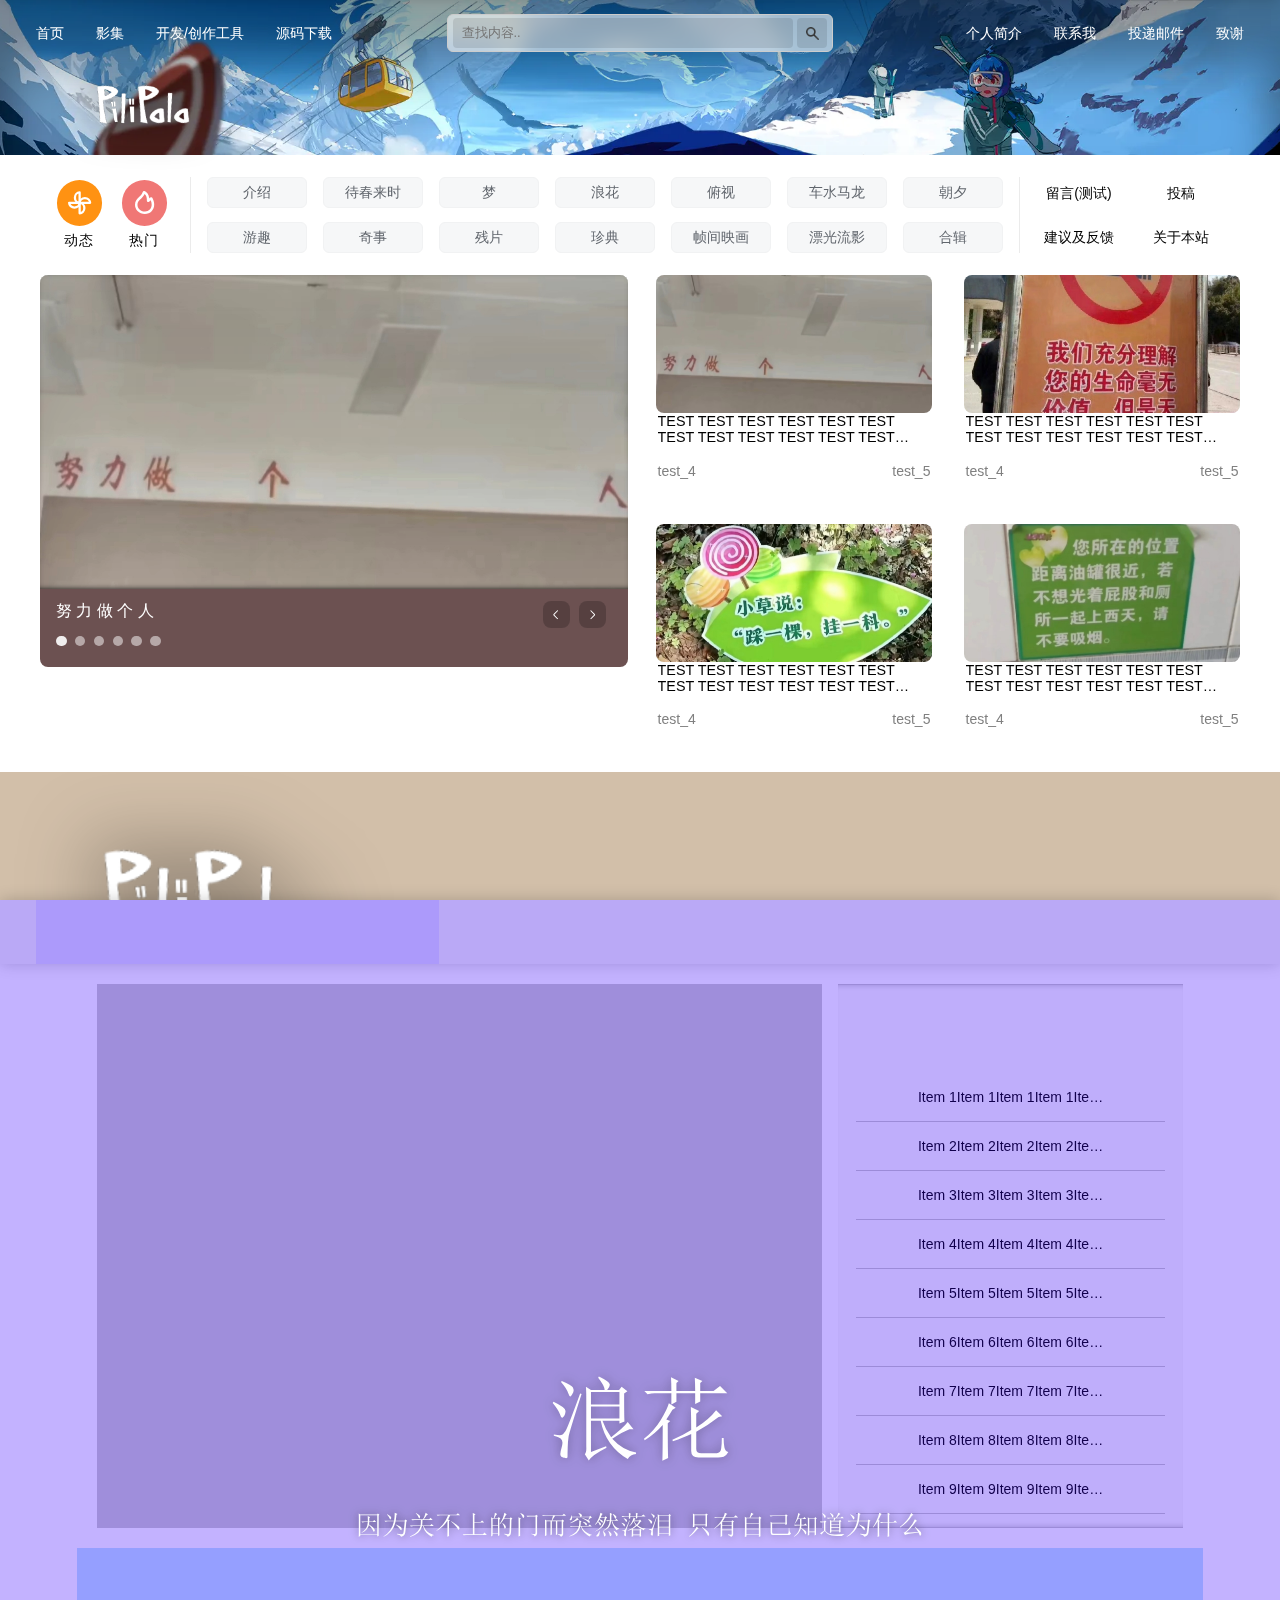
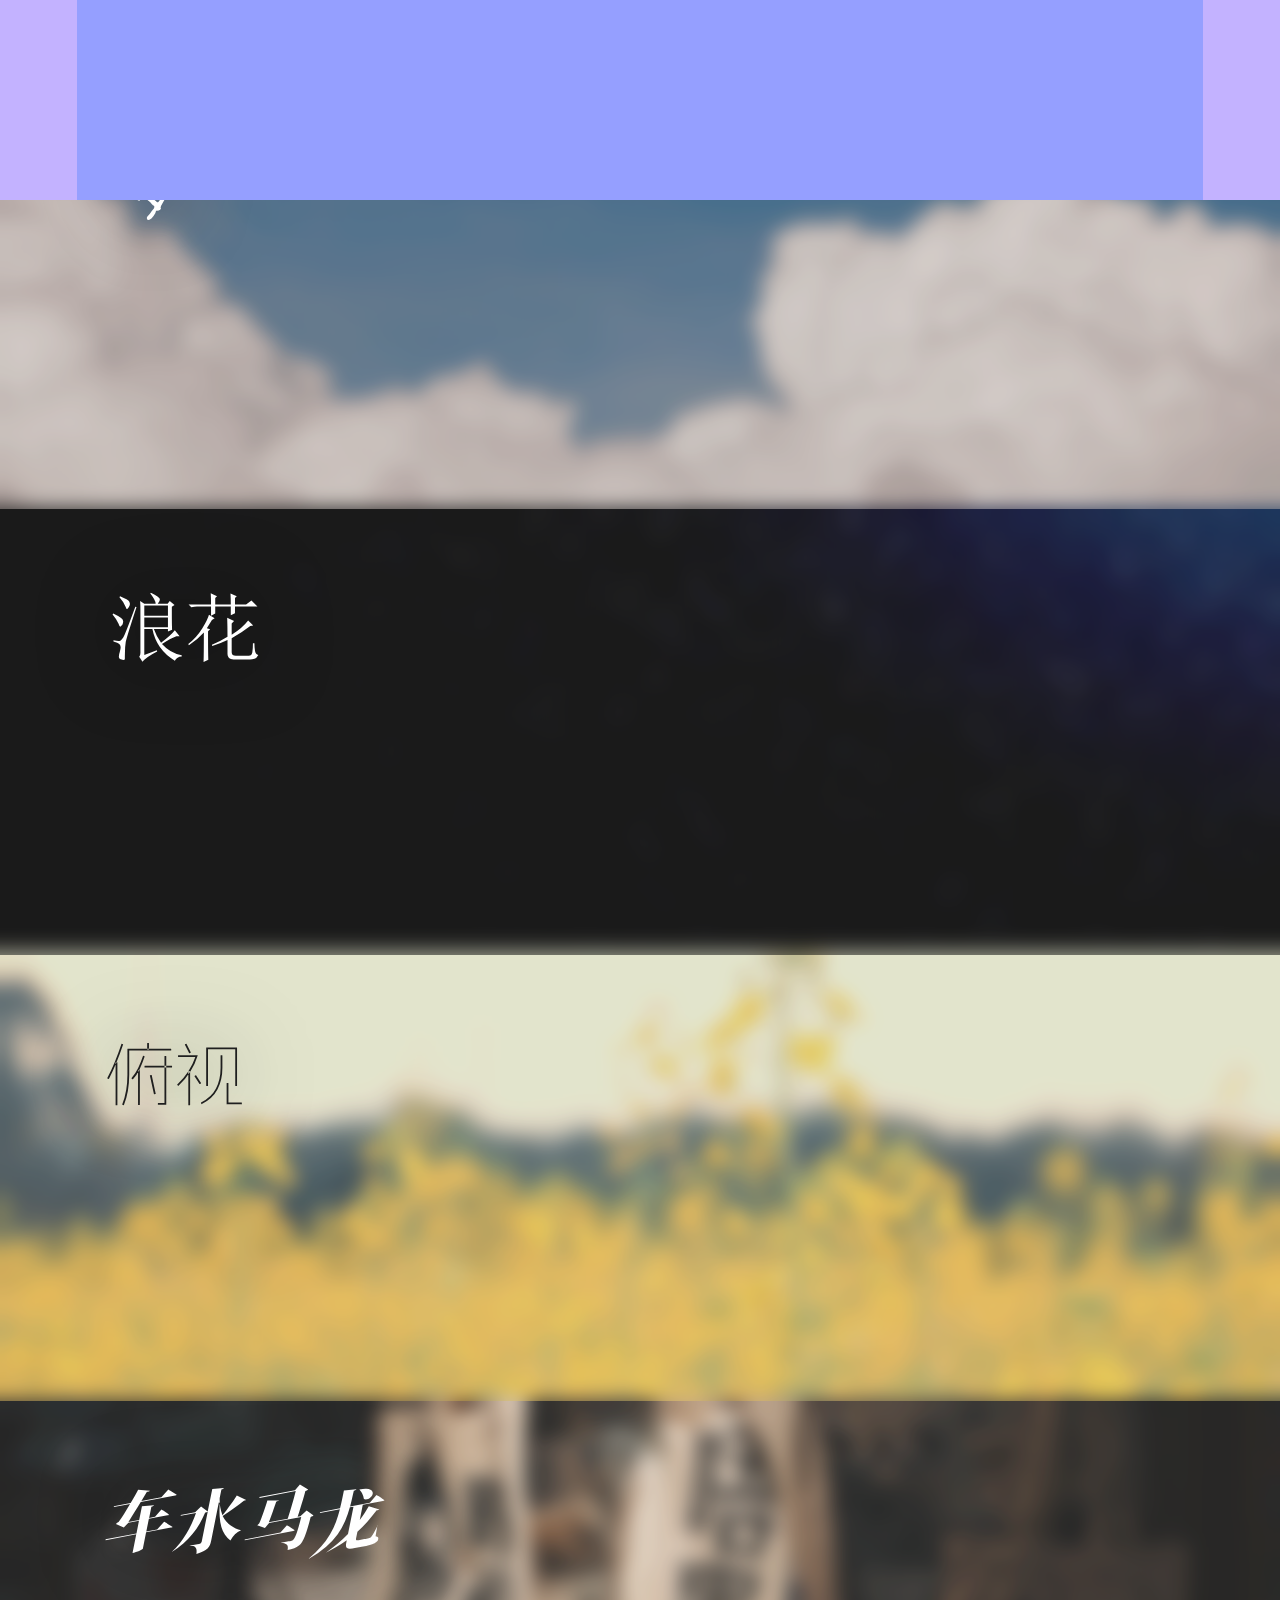
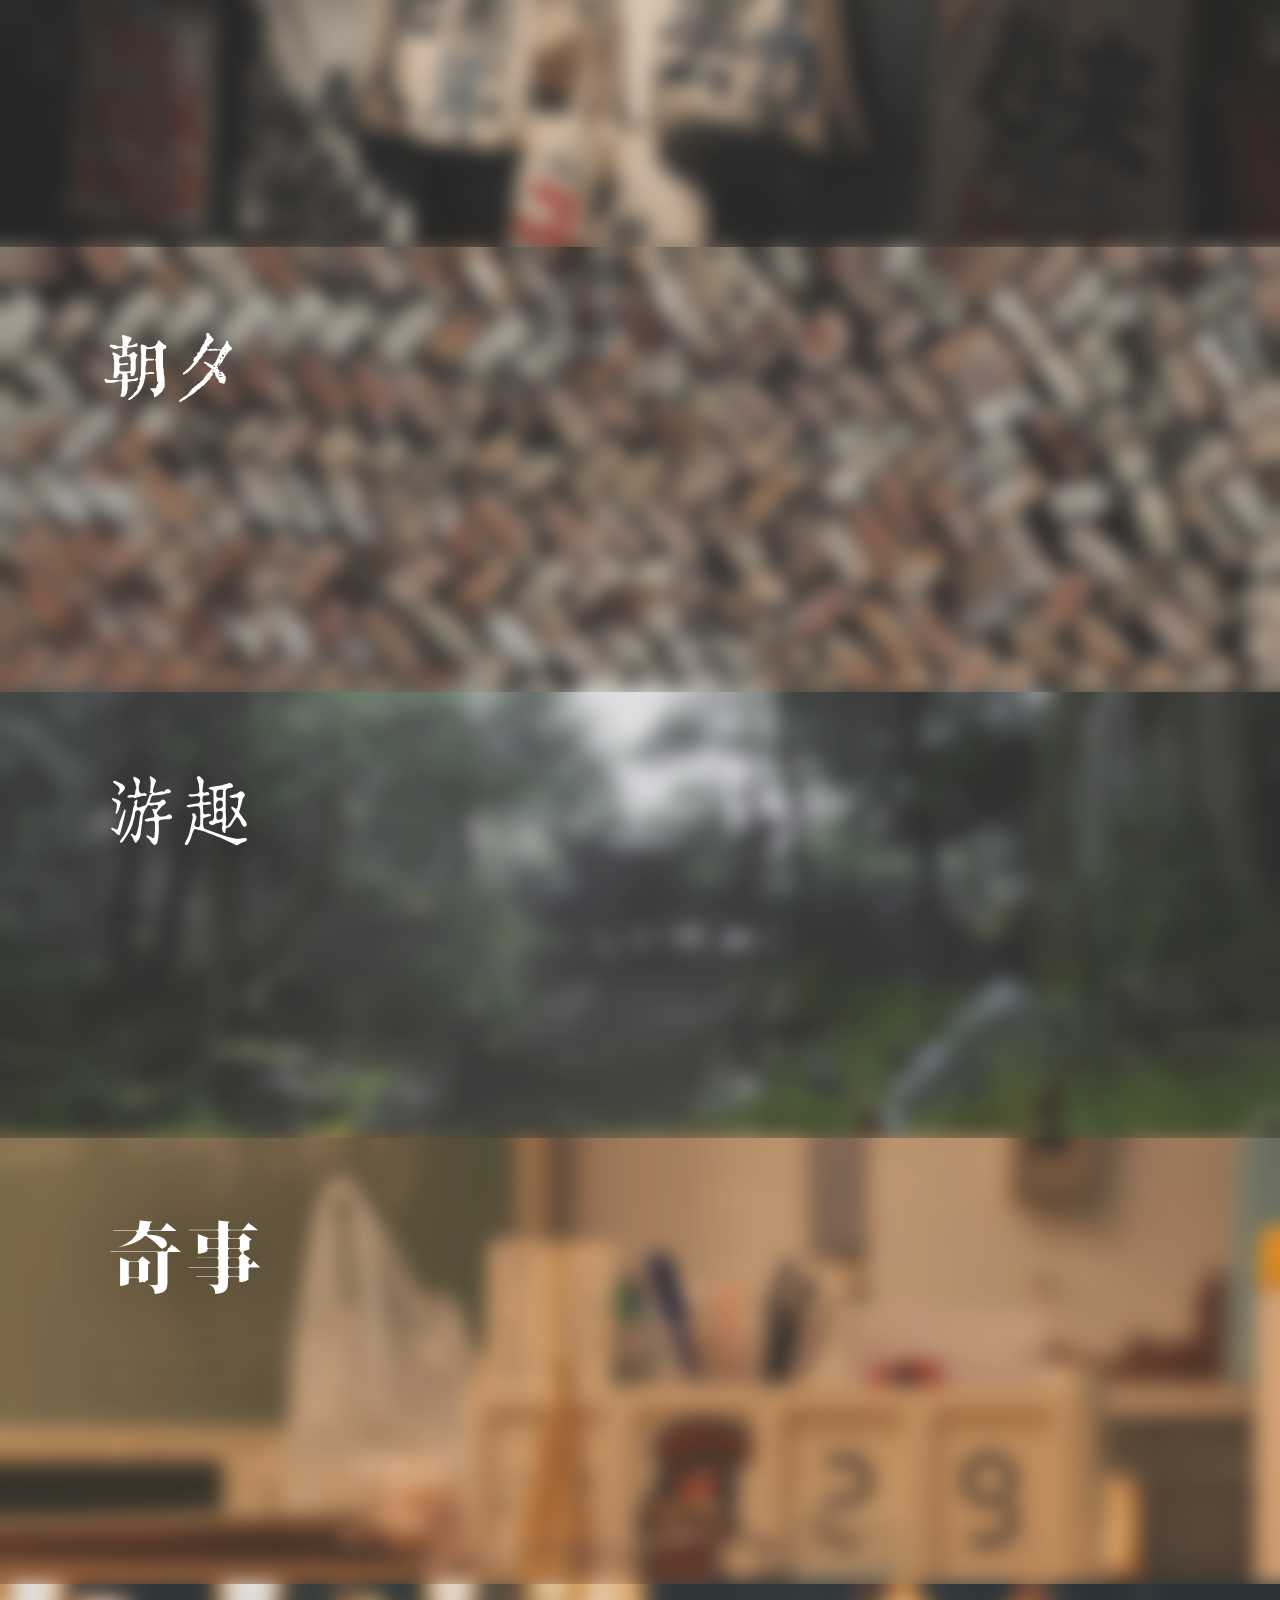
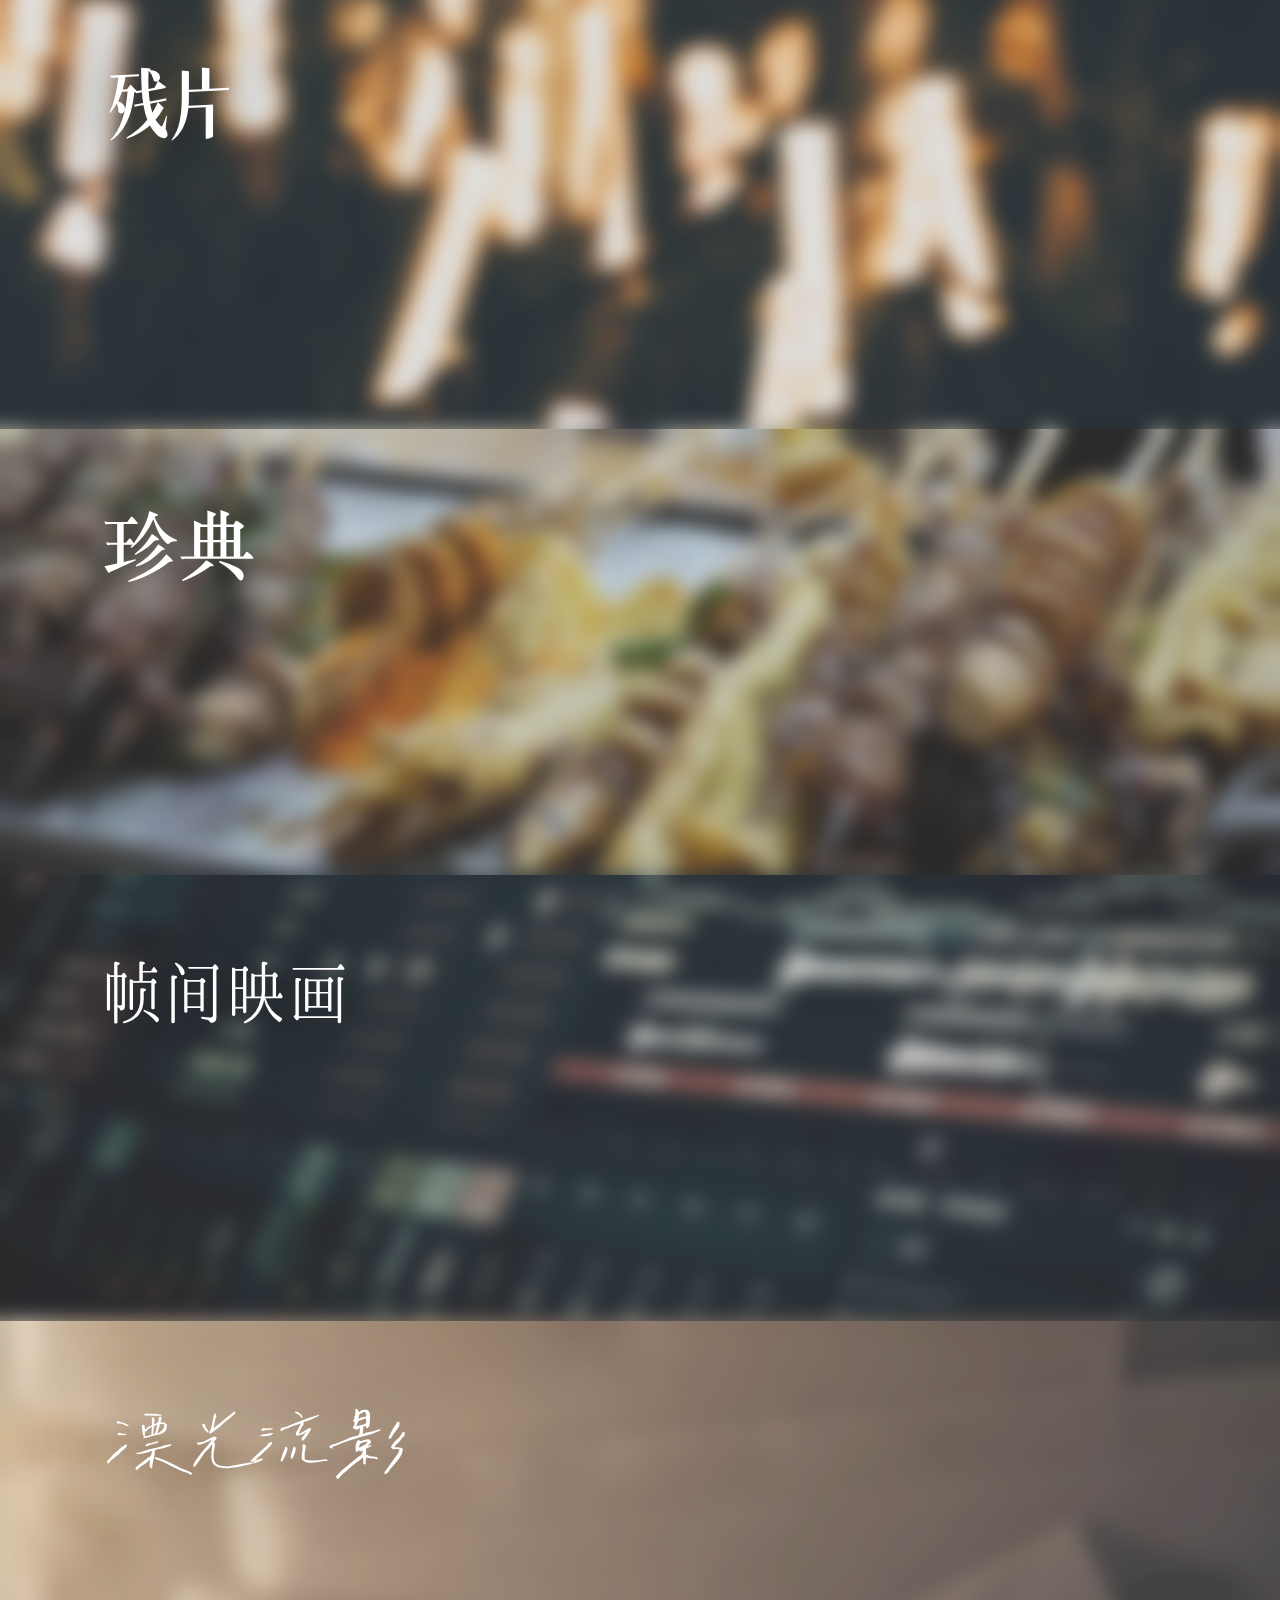
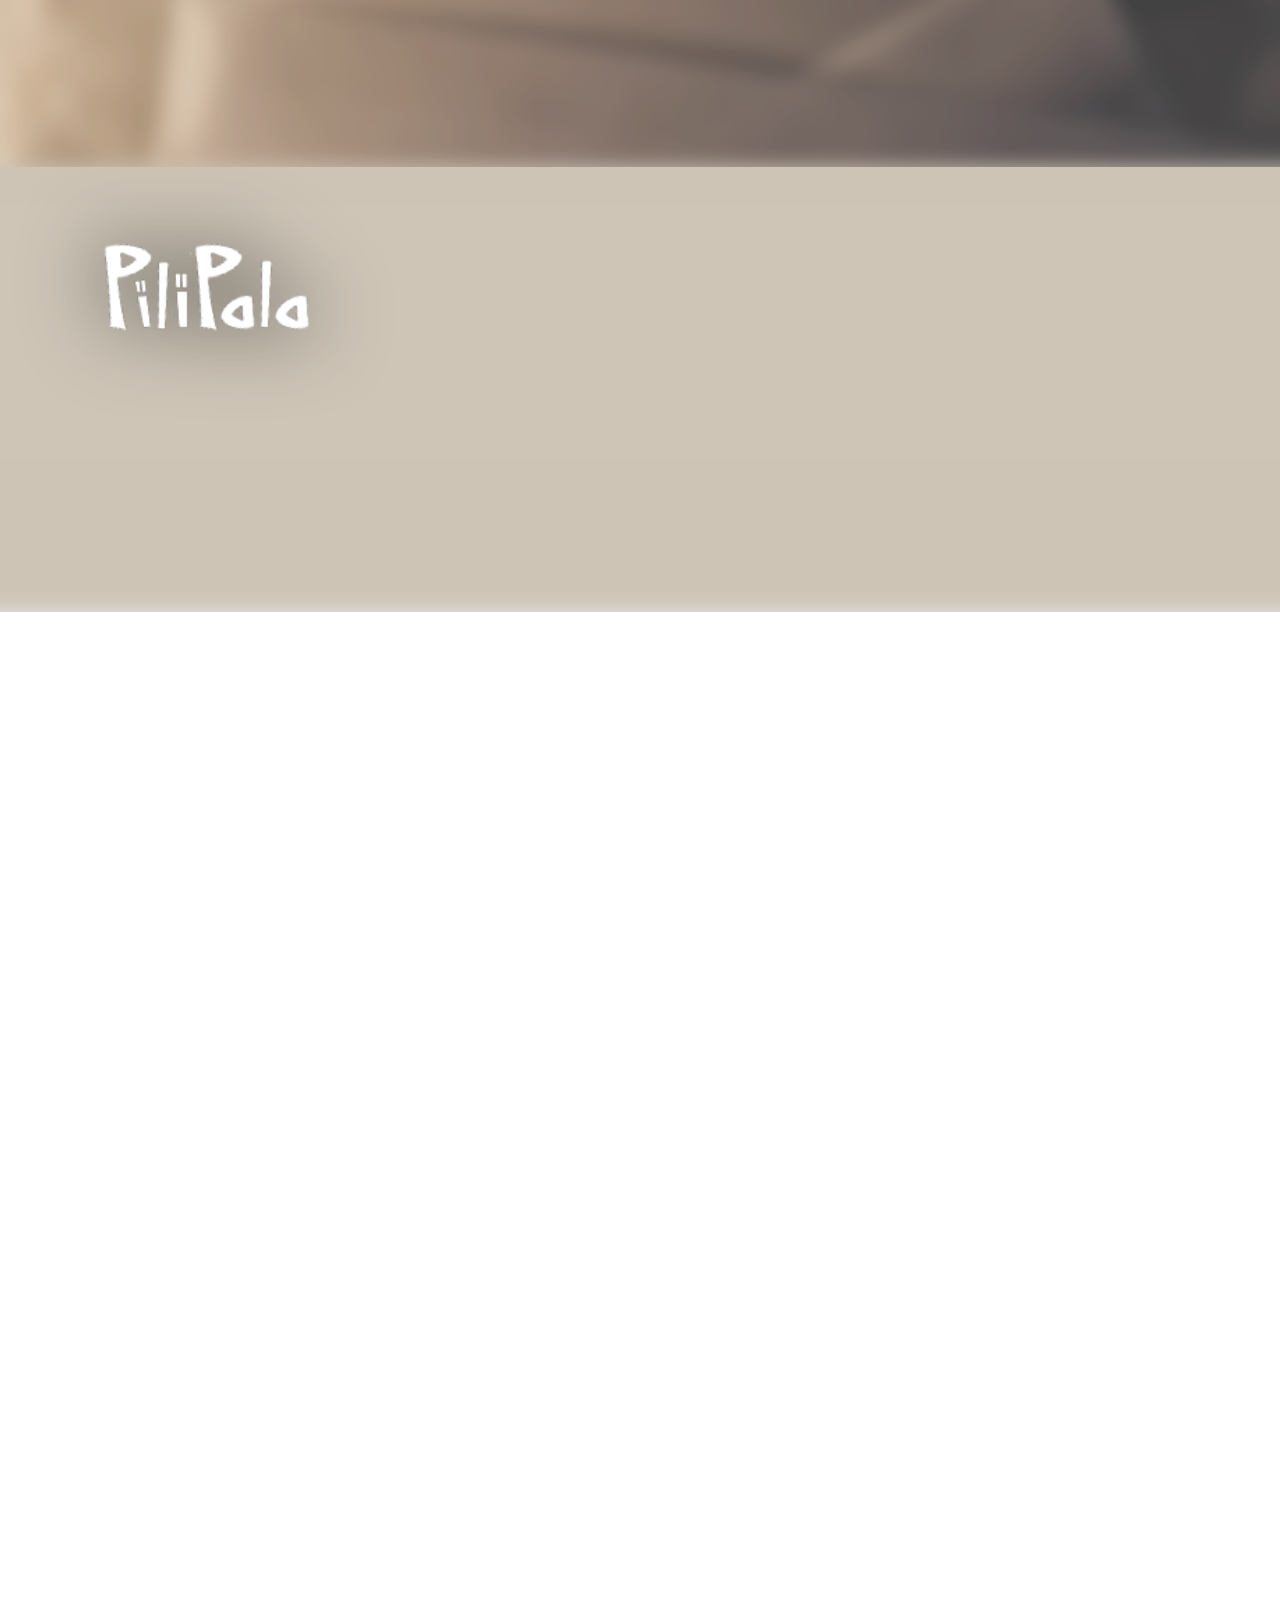
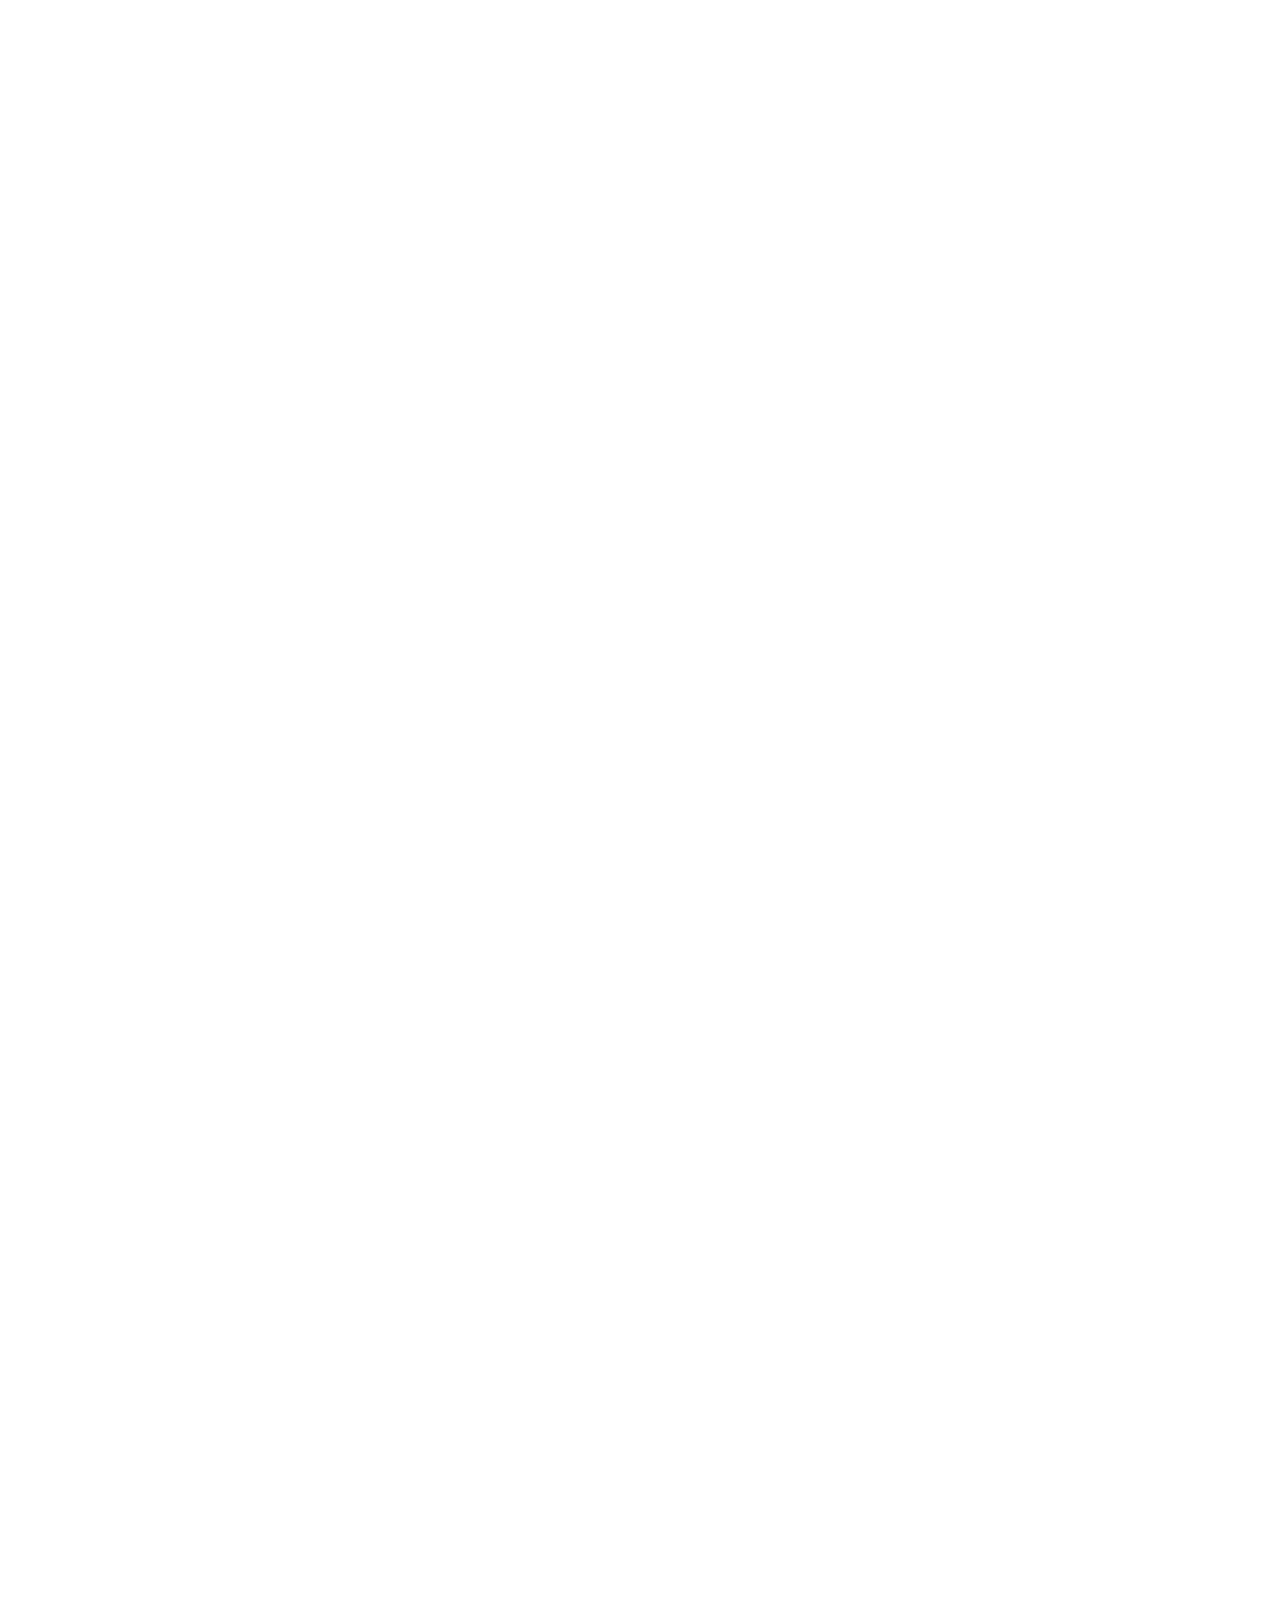
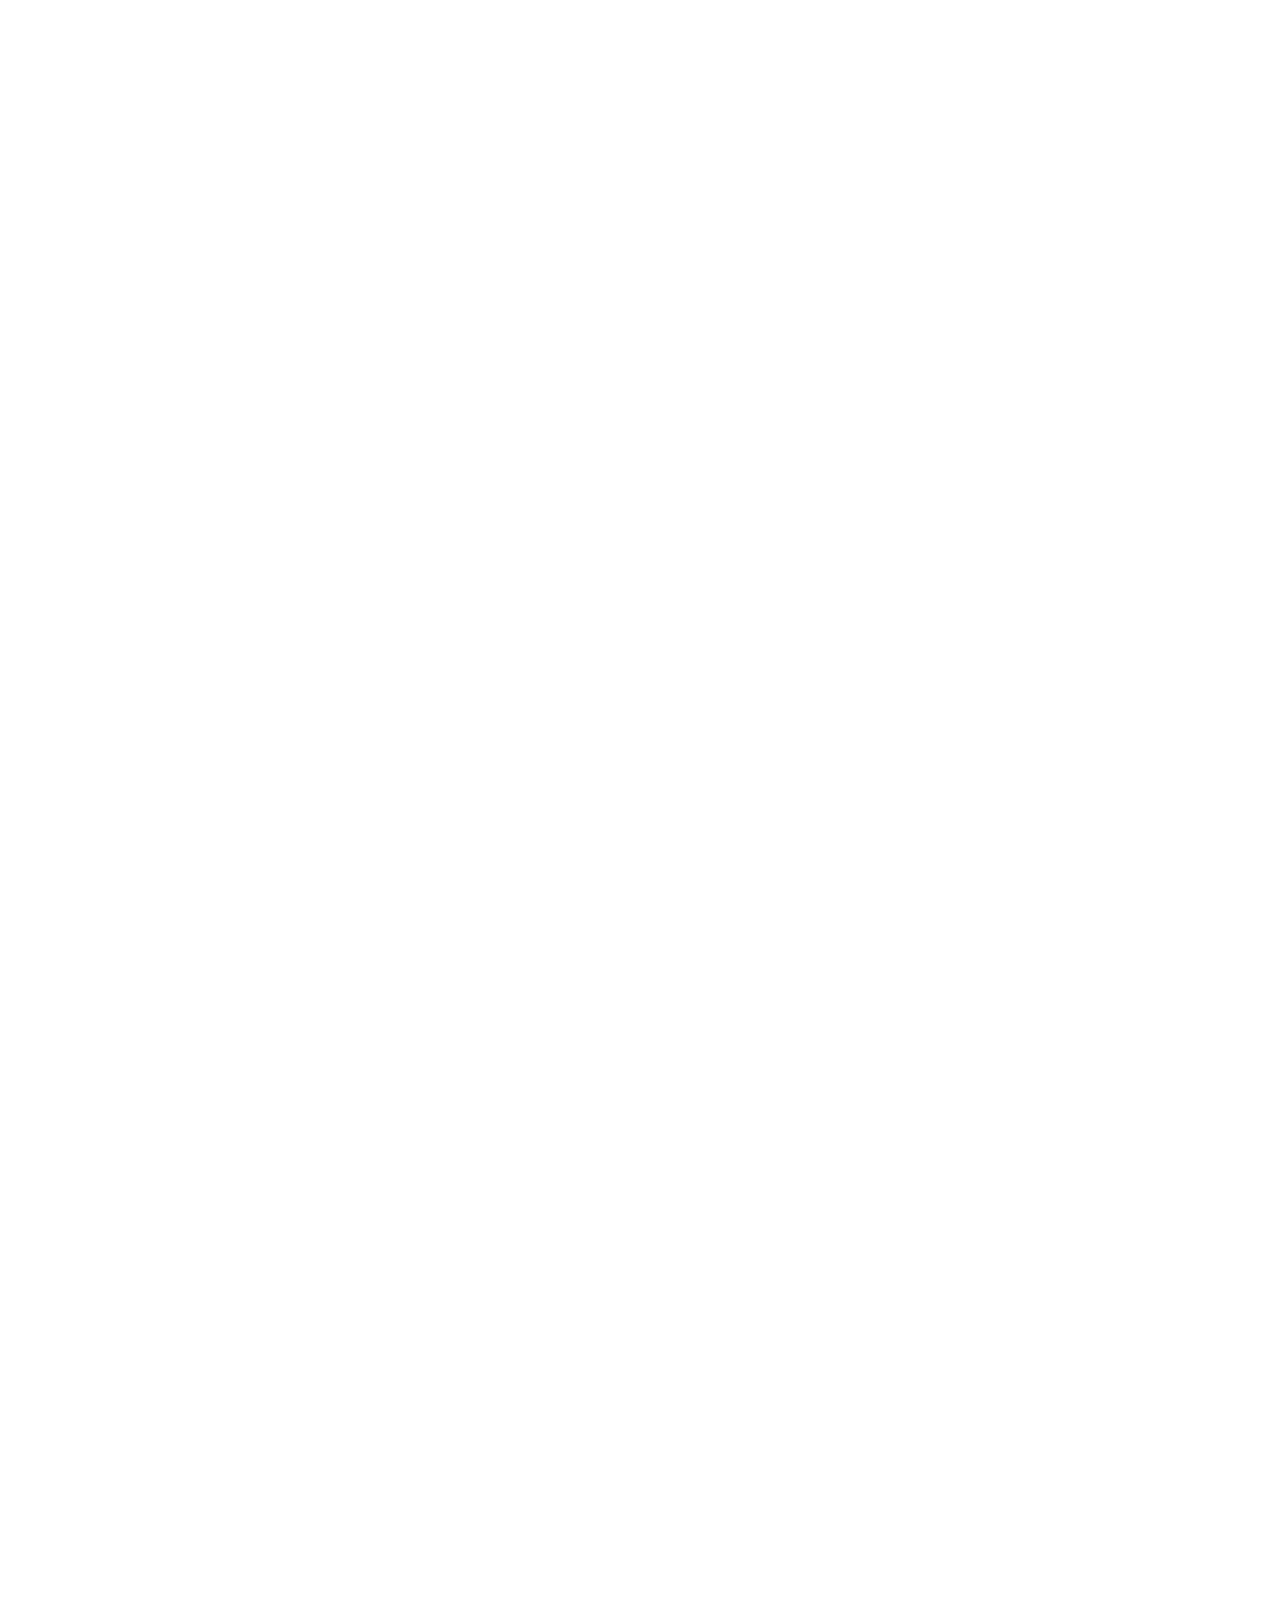
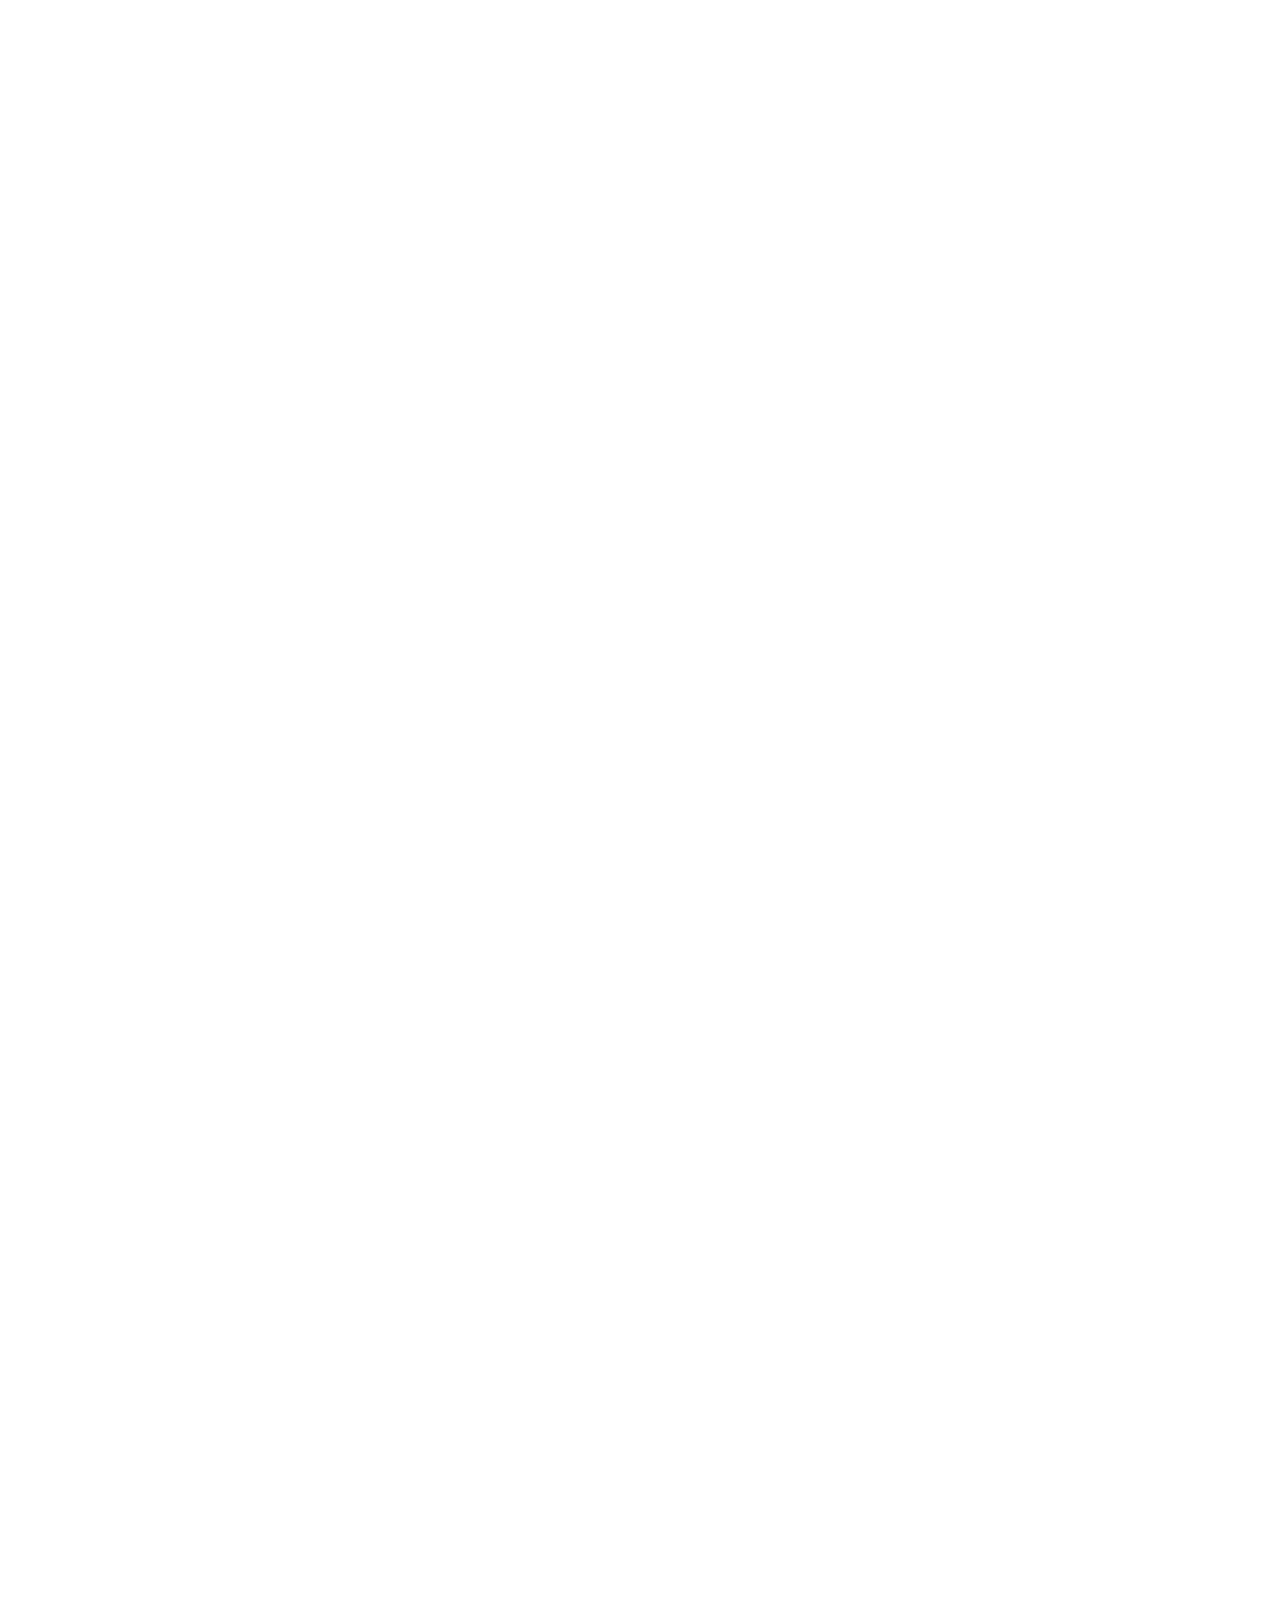
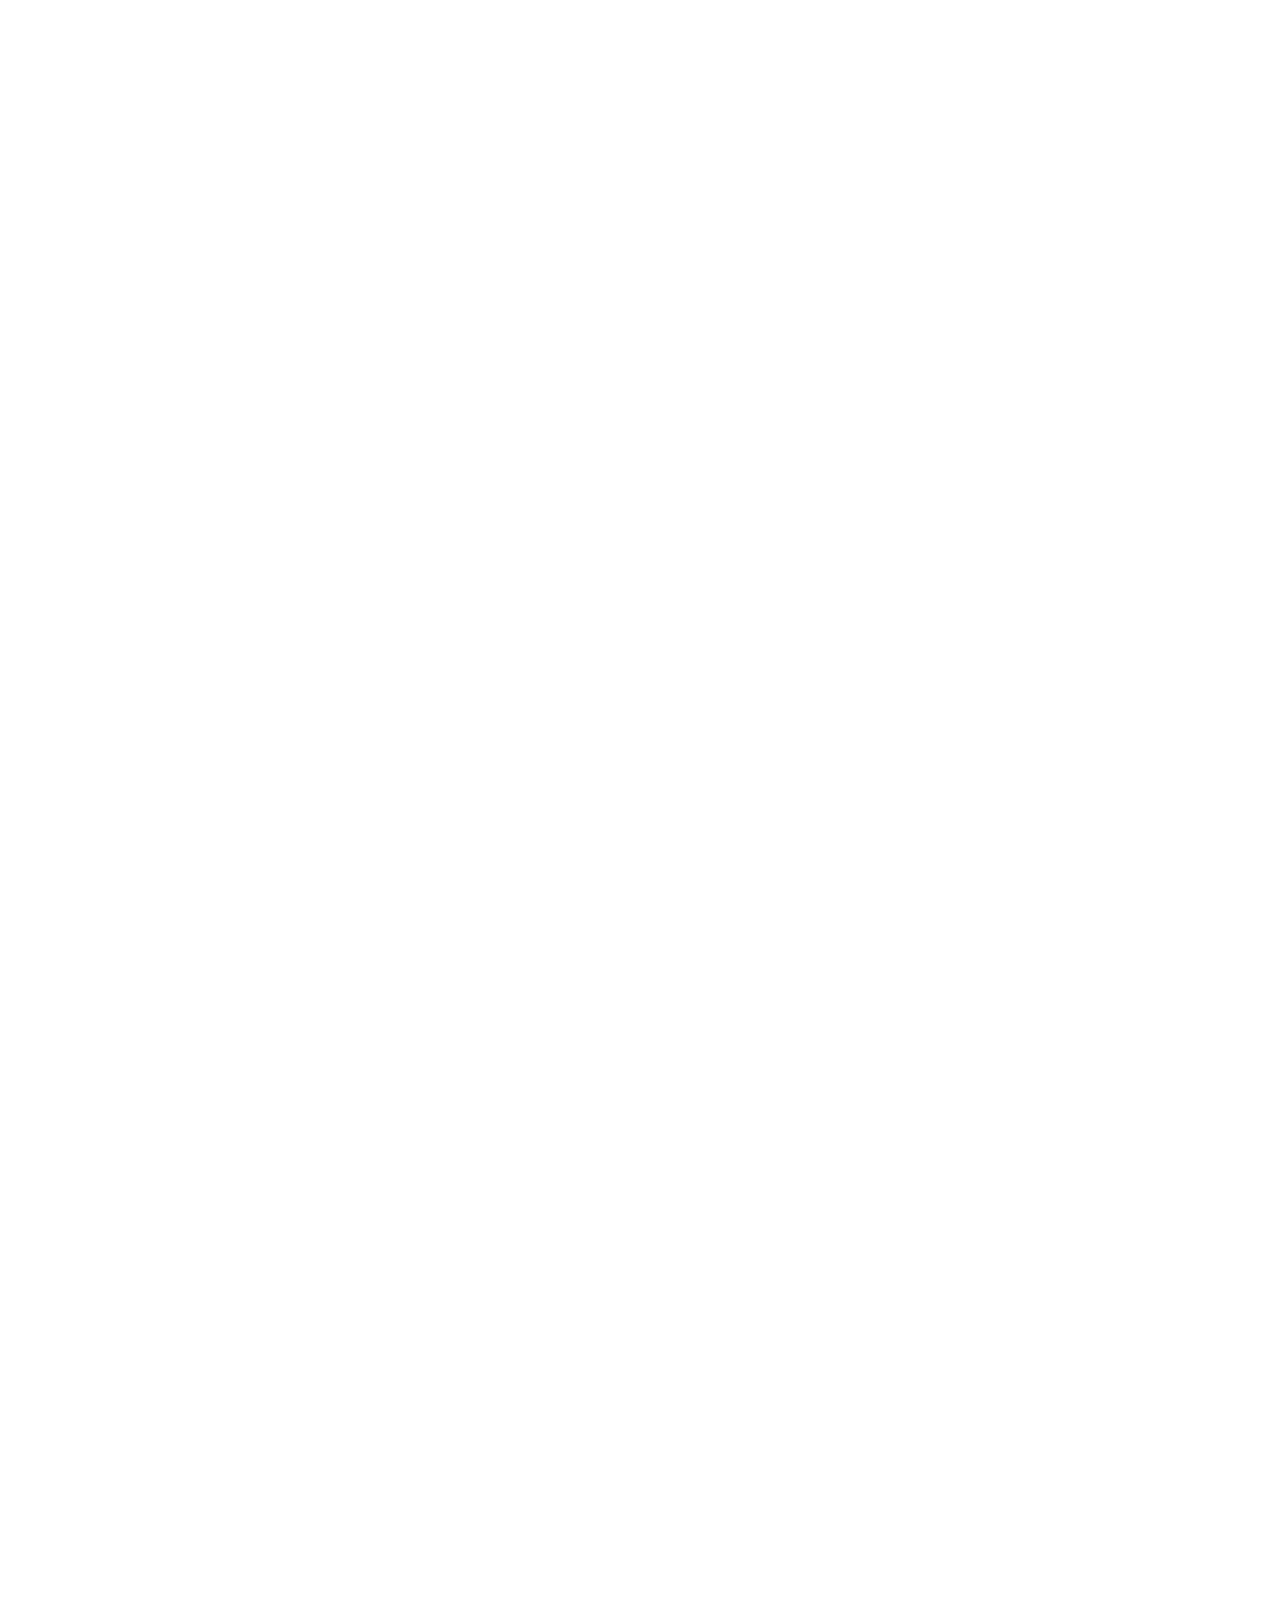
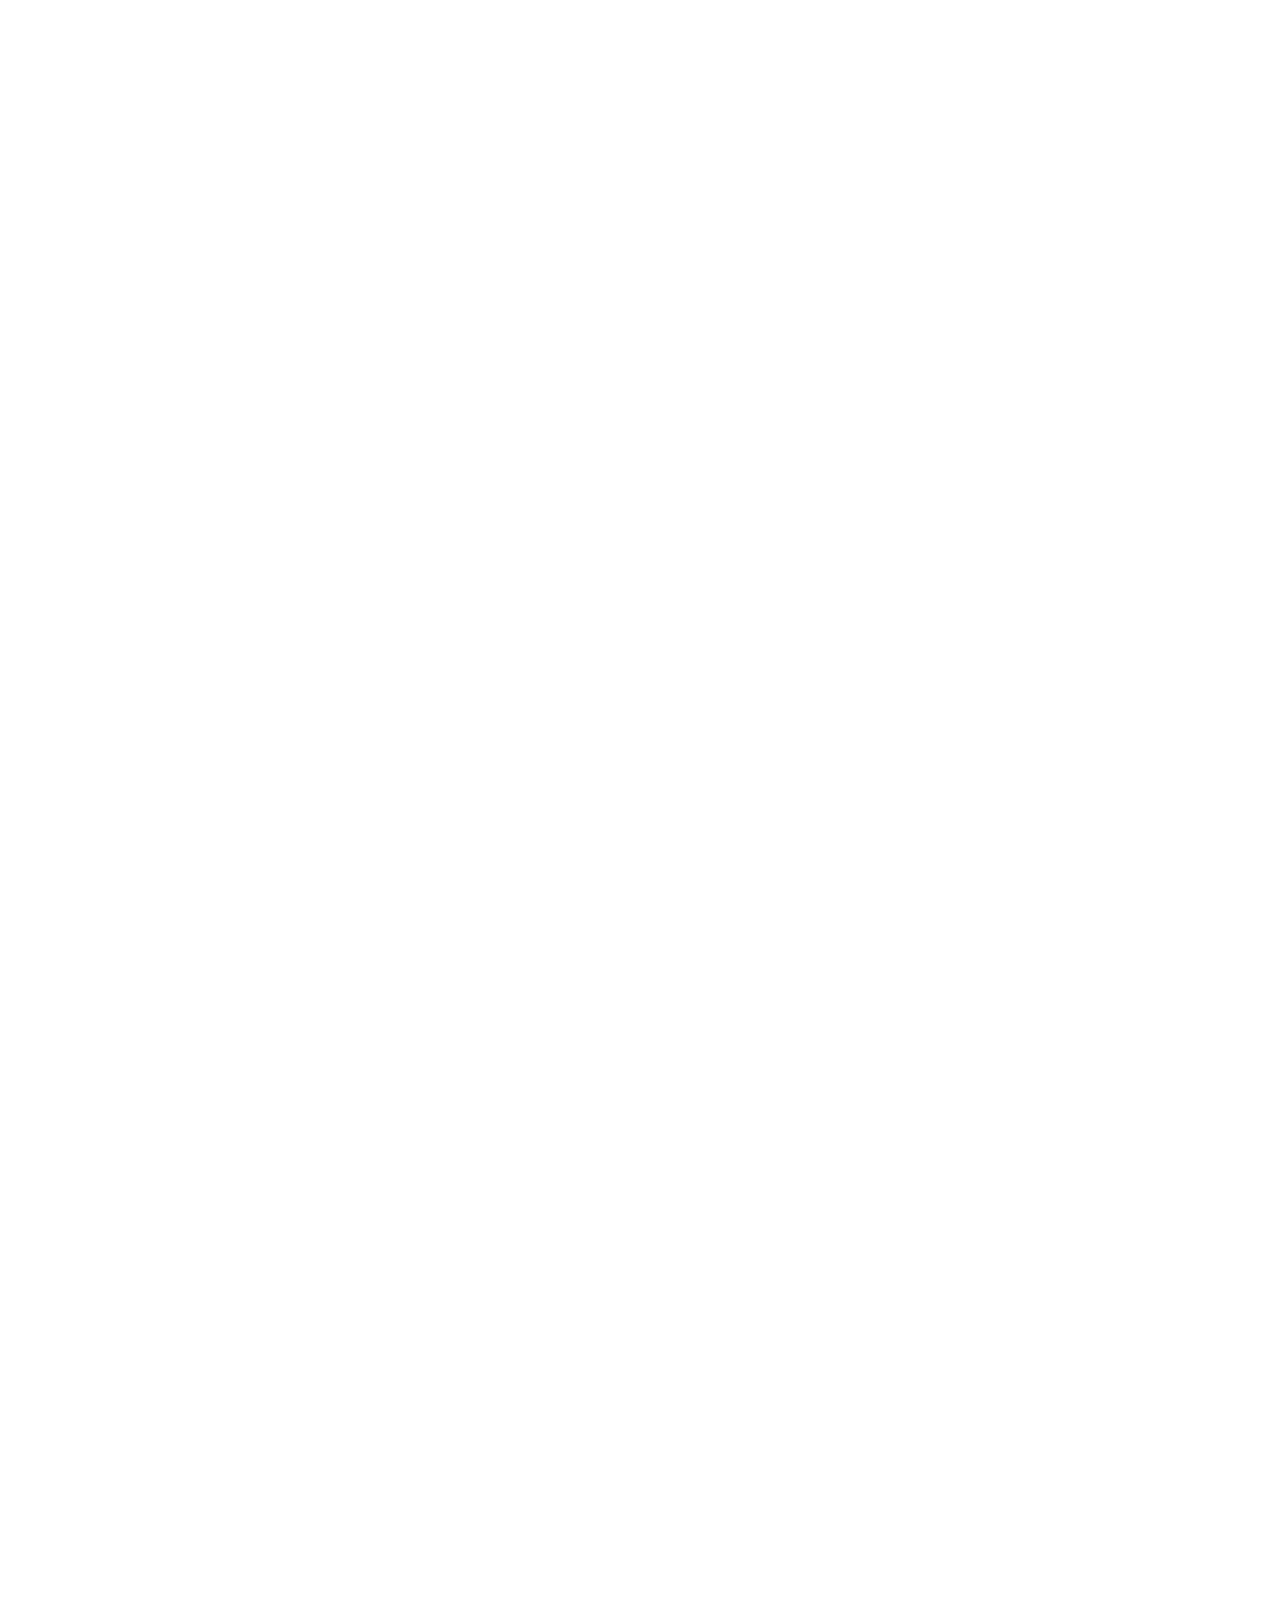
==== commit c55eb3be: "更新了整体" ====
--- a/index.html
+++ b/index.html
@@ -55,52 +55,43 @@
               <div class="second_floor_body_top" id="second_floor_body_top_left"></div>
               <div class="second_floor_body_top" id="second_floor_body_top_rigth">
                 <div id="second_floor_body_top_right_list">
-                  <ul style="margin: 0; padding: 100px;">
-                    <li style="
-                    display: -webkit-box;
-                    -webkit-line-clamp: 1;
-                    line-clamp: 1;
-                    overflow: hidden;
-                    text-overflow: ellipsis;">Item 1Item 1Item 1Item 1Item 1Item 1Item 1Item 1Item 1Item 1Item 1Item 1</li>
-                    <li>Item 2Item 2Item 2Item 2Item 2Item 2Item 2Item 2Item 2Item 2Item 2Item 2</li>
-                    <li>Item 3Item 3Item 3Item 3Item 3Item 3Item 3Item 3Item 3Item 3Item 3Item 3</li>
-                    <li>Item 4Item 4Item 4Item 4Item 4Item 4Item 4Item 4Item 4Item 4Item 4Item 4</li>
-                    <li>Item 5Item 5Item 5Item 5Item 5Item 5Item 5Item 5Item 5Item 5Item 5Item 5</li>
-                    <li>Item 6Item 6Item 6Item 6Item 6Item 6Item 6Item 6Item 6Item 6Item 6Item 6</li>
-                    <li>Item 7Item 7Item 7Item 7Item 7Item 7Item 7Item 7Item 7Item 7Item 7Item 7</li>
-                    <li>Item 8Item 8Item 8Item 8Item 8Item 8Item 8Item 8Item 8Item 8Item 8Item 8</li>
-                    <li>Item 9Item 9Item 9Item 9Item 9Item 9Item 9Item 9Item 9Item 9Item 9Item 9</li>
-                    <li>Item 1Item 1Item 1Item 1Item 1Item 1Item 1Item 1Item 1Item 1Item 1Item 10</li>
-                    <li>Item 1Item 1Item 1Item 1Item 1Item 1Item 1Item 1Item 1Item 1Item 1Item 1</li>
-                    <li>Item 2Item 2Item 2Item 2Item 2Item 2Item 2Item 2Item 2Item 2Item 2Item 2</li>
-                    <li>Item 3Item 3Item 3Item 3Item 3Item 3Item 3Item 3Item 3Item 3Item 3Item 3</li>
-                    <li>Item 4Item 4Item 4Item 4Item 4Item 4Item 4Item 4Item 4Item 4Item 4Item 4</li>
-                    <li>Item 5Item 5Item 5Item 5Item 5Item 5Item 5Item 5Item 5Item 5Item 5Item 5</li>
-                    <li>Item 6Item 6Item 6Item 6Item 6Item 6Item 6Item 6Item 6Item 6Item 6Item 6</li>
-                    <li>Item 7Item 7Item 7Item 7Item 7Item 7Item 7Item 7Item 7Item 7Item 7Item 7</li>
-                    <li>Item 8Item 8Item 8Item 8Item 8Item 8Item 8Item 8Item 8Item 8Item 8Item 8</li>
-                    <li>Item 9Item 9Item 9Item 9Item 9Item 9Item 9Item 9Item 9Item 9Item 9Item 9</li>
-                    <li>Item 1Item 1Item 1Item 1Item 1Item 1Item 1Item 1Item 1Item 1Item 1Item 10</li>
-                    <li>Item 1Item 1Item 1Item 1Item 1Item 1Item 1Item 1Item 1Item 1Item 1Item 1</li>
-                    <li>Item 2Item 2Item 2Item 2Item 2Item 2Item 2Item 2Item 2Item 2Item 2Item 2</li>
-                    <li>Item 3Item 3Item 3Item 3Item 3Item 3Item 3Item 3Item 3Item 3Item 3Item 3</li>
-                    <li>Item 4Item 4Item 4Item 4Item 4Item 4Item 4Item 4Item 4Item 4Item 4Item 4</li>
-                    <li>Item 5Item 5Item 5Item 5Item 5Item 5Item 5Item 5Item 5Item 5Item 5Item 5</li>
-                    <li>Item 6Item 6Item 6Item 6Item 6Item 6Item 6Item 6Item 6Item 6Item 6Item 6</li>
-                    <li>Item 7Item 7Item 7Item 7Item 7Item 7Item 7Item 7Item 7Item 7Item 7Item 7</li>
-                    <li>Item 8Item 8Item 8Item 8Item 8Item 8Item 8Item 8Item 8Item 8Item 8Item 8</li>
-                    <li>Item 9Item 9Item 9Item 9Item 9Item 9Item 9Item 9Item 9Item 9Item 9Item 9</li>
-                    <li>Item 1Item 1Item 1Item 1Item 1Item 1Item 1Item 1Item 1Item 1Item 1Item 10</li>
-                    <li>Item 1Item 1Item 1Item 1Item 1Item 1Item 1Item 1Item 1Item 1Item 1Item 1</li>
-                    <li>Item 2Item 2Item 2Item 2Item 2Item 2Item 2Item 2Item 2Item 2Item 2Item 2</li>
-                    <li>Item 3Item 3Item 3Item 3Item 3Item 3Item 3Item 3Item 3Item 3Item 3Item 3</li>
-                    <li>Item 4Item 4Item 4Item 4Item 4Item 4Item 4Item 4Item 4Item 4Item 4Item 4</li>
-                    <li>Item 5Item 5Item 5Item 5Item 5Item 5Item 5Item 5Item 5Item 5Item 5Item 5</li>
-                    <li>Item 6Item 6Item 6Item 6Item 6Item 6Item 6Item 6Item 6Item 6Item 6Item 6</li>
-                    <li>Item 7Item 7Item 7Item 7Item 7Item 7Item 7Item 7Item 7Item 7Item 7Item 7</li>
-                    <li>Item 8Item 8Item 8Item 8Item 8Item 8Item 8Item 8Item 8Item 8Item 8Item 8</li>
-                    <li>Item 9Item 9Item 9Item 9Item 9Item 9Item 9Item 9Item 9Item 9Item 9Item 9</li>
-                    <li>Item 1Item 1Item 1Item 1Item 1Item 1Item 1Item 1Item 1Item 1Item 1Item 10</li>
+                  <ul id="second_floor_body_top_right_list_ul">
+                    <li><p>Item 1Item 1Item 1Item 1Item 1Item 1Item 1Item 1Item 1Item 1Item 1Item 1</p></li>
+                    <li><p>Item 2Item 2Item 2Item 2Item 2Item 2Item 2Item 2Item 2Item 2Item 2Item 2</p></li>
+                    <li><p>Item 3Item 3Item 3Item 3Item 3Item 3Item 3Item 3Item 3Item 3Item 3Item 3</p></li>
+                    <li><p>Item 4Item 4Item 4Item 4Item 4Item 4Item 4Item 4Item 4Item 4Item 4Item 4</p></li>
+                    <li><p>Item 5Item 5Item 5Item 5Item 5Item 5Item 5Item 5Item 5Item 5Item 5Item 5</p></li>
+                    <li><p>Item 6Item 6Item 6Item 6Item 6Item 6Item 6Item 6Item 6Item 6Item 6Item 6</p></li>
+                    <li><p>Item 7Item 7Item 7Item 7Item 7Item 7Item 7Item 7Item 7Item 7Item 7Item 7</p></li>
+                    <li><p>Item 8Item 8Item 8Item 8Item 8Item 8Item 8Item 8Item 8Item 8Item 8Item 8</p></li>
+                    <li><p>Item 9Item 9Item 9Item 9Item 9Item 9Item 9Item 9Item 9Item 9Item 9Item 9</p></li>
+                    <li><p>Item 1Item 1Item 1Item 1Item 1Item 1Item 1Item 1Item 1Item 1Item 1Item 1</p></li>
+                    <li><p>Item 2Item 2Item 2Item 2Item 2Item 2Item 2Item 2Item 2Item 2Item 2Item 2</p></li>
+                    <li><p>Item 3Item 3Item 3Item 3Item 3Item 3Item 3Item 3Item 3Item 3Item 3Item 3</p></li>
+                    <li><p>Item 4Item 4Item 4Item 4Item 4Item 4Item 4Item 4Item 4Item 4Item 4Item 4</p></li>
+                    <li><p>Item 5Item 5Item 5Item 5Item 5Item 5Item 5Item 5Item 5Item 5Item 5Item 5</p></li>
+                    <li><p>Item 6Item 6Item 6Item 6Item 6Item 6Item 6Item 6Item 6Item 6Item 6Item 6</p></li>
+                    <li><p>Item 7Item 7Item 7Item 7Item 7Item 7Item 7Item 7Item 7Item 7Item 7Item 7</p></li>
+                    <li><p>Item 8Item 8Item 8Item 8Item 8Item 8Item 8Item 8Item 8Item 8Item 8Item 8</p></li>
+                    <li><p>Item 9Item 9Item 9Item 9Item 9Item 9Item 9Item 9Item 9Item 9Item 9Item 9</p></li>
+                    <li><p>Item 1Item 1Item 1Item 1Item 1Item 1Item 1Item 1Item 1Item 1Item 1Item 1</p></li>
+                    <li><p>Item 2Item 2Item 2Item 2Item 2Item 2Item 2Item 2Item 2Item 2Item 2Item 2</p></li>
+                    <li><p>Item 3Item 3Item 3Item 3Item 3Item 3Item 3Item 3Item 3Item 3Item 3Item 3</p></li>
+                    <li><p>Item 4Item 4Item 4Item 4Item 4Item 4Item 4Item 4Item 4Item 4Item 4Item 4</p></li>
+                    <li><p>Item 5Item 5Item 5Item 5Item 5Item 5Item 5Item 5Item 5Item 5Item 5Item 5</p></li>
+                    <li><p>Item 6Item 6Item 6Item 6Item 6Item 6Item 6Item 6Item 6Item 6Item 6Item 6</p></li>
+                    <li><p>Item 7Item 7Item 7Item 7Item 7Item 7Item 7Item 7Item 7Item 7Item 7Item 7</p></li>
+                    <li><p>Item 8Item 8Item 8Item 8Item 8Item 8Item 8Item 8Item 8Item 8Item 8Item 8</p></li>
+                    <li><p>Item 9Item 9Item 9Item 9Item 9Item 9Item 9Item 9Item 9Item 9Item 9Item 9</p></li>
+                    <li><p>Item 1Item 1Item 1Item 1Item 1Item 1Item 1Item 1Item 1Item 1Item 1Item 1</p></li>
+                    <li><p>Item 2Item 2Item 2Item 2Item 2Item 2Item 2Item 2Item 2Item 2Item 2Item 2</p></li>
+                    <li><p>Item 3Item 3Item 3Item 3Item 3Item 3Item 3Item 3Item 3Item 3Item 3Item 3</p></li>
+                    <li><p>Item 4Item 4Item 4Item 4Item 4Item 4Item 4Item 4Item 4Item 4Item 4Item 4</p></li>
+                    <li><p>Item 5Item 5Item 5Item 5Item 5Item 5Item 5Item 5Item 5Item 5Item 5Item 5</p></li>
+                    <li><p>Item 6Item 6Item 6Item 6Item 6Item 6Item 6Item 6Item 6Item 6Item 6Item 6</p></li>
+                    <li><p>Item 7Item 7Item 7Item 7Item 7Item 7Item 7Item 7Item 7Item 7Item 7Item 7</p></li>
+                    <li><p>Item 8Item 8Item 8Item 8Item 8Item 8Item 8Item 8Item 8Item 8Item 8Item 8</p></li>
+                    <li><p>Item 9Item 9Item 9Item 9Item 9Item 9Item 9Item 9Item 9Item 9Item 9Item 9</p></li>
                   </ul>
                 </div>
               </div>
--- a/File/index_css.css
+++ b/File/index_css.css
@@ -56,16 +56,16 @@
   }
   /* 滑块 */
   ::-webkit-scrollbar-thumb {
-    background: rgba(0, 0, 0, 0.4);
+    background: rgba(0, 0, 0, 0.2);
   }
   ::-webkit-scrollbar-thumb:hover {
-    background: rgba(0, 0, 0, 0.5);
+    background: rgba(0, 0, 0, 0.25);
     cursor: pointer; /* 鼠标变手 */
     /* 还是经典好用 */
     /* cursor: grab; 鼠标变抓手 */
   }
   ::-webkit-scrollbar-thumb:active {
-    background: rgba(0, 0, 0, 0.6);
+    background: rgba(0, 0, 0, 0.3);
     /* cursor: grabbing; 抓手 */
   }
   
@@ -231,7 +231,7 @@
     max-height: 600px;
     box-sizing: border-box;
     margin: calc(var(--layout-padding) / 2);
-    background-color: rgb(255, 146, 18, 0.3);
+    /* background-color: rgb(255, 146, 18, 0.3); */
     display: flex;
     gap: 1rem;
   }
@@ -241,13 +241,45 @@
   }
   #second_floor_body_top_rigth {
     flex: 1;
-    background-color: rgb(0, 0, 0, 0.1);
+    background-color: rgb(0, 0, 0, 0.02);
     overflow-y: auto; /* 添加垂直滚动条 */
+    box-sizing: border-box;
+    border-top: 1px solid rgb(200, 200, 200);
+    border-bottom: 1px solid rgb(200, 200, 200);
+    box-shadow: 
+      inset 0px 6px 8px -9px gray, /* 顶部内阴影 */
+      inset 0px -6px 8px -9px gray; /* 底部内阴影 */
   }
   #second_floor_body_top_right_list {
-    height: 200%;
-    width: 100%;
-    background-image:linear-gradient(180deg,#FFD26F 15%,#3677FF 100%);
+    /* height: 200%; */
+    width: 100%;
+    color: black;
+    /* background-image:linear-gradient(180deg,#FFD26F 15%,#3677FF 100%); */
+  }
+  #second_floor_body_top_right_list_ul {
+    margin: 0;
+    /* 空出的padding添加影像计数 */
+    padding: 88px 18px 8px 18px;
+    list-style-type: none; /* 去掉列表项的默认样式(li的实心点) */
+  }
+  #second_floor_body_top_right_list_ul > li:first-child {
+    border-top: none;
+  }
+  #second_floor_body_top_right_list_ul > li {
+    padding: 16px 0;
+    border-top: 1px solid rgb(200, 200, 200);
+  }
+  #second_floor_body_top_right_list_ul > li > p {
+    margin: 0;
+    padding: 0 20%;
+    display: -webkit-box; /* 使用 WebKit 的盒模型 */
+    -webkit-line-clamp: 1; /* 限制行数为2行 */
+    -webkit-box-orient: vertical; /* 垂直排列内容 */ /* 不清楚是垂直排列还是什么反正没这行不行 */
+    overflow: hidden; /* 隐藏溢出的内容 */
+    text-overflow: ellipsis; /* 在溢出时显示省略号 */
+  
+    /* 补充标准属性（未来可能支持） */
+    line-clamp: 2; /* 限制行数为2行 */
   }
   #second_floor_body_bottom {
     background-color: rgba(37, 164, 255, 0.3);
@@ -1044,7 +1076,7 @@
     overflow-wrap: break-word; /* 确保长单词或 URL 换行 */
     display: -webkit-box; /* 使用 WebKit 的盒模型 */
     -webkit-line-clamp: 2; /* 限制行数为2行 */
-    -webkit-box-orient: vertical; /* 垂直排列内容 */
+    -webkit-box-orient: vertical; /* 垂直排列内容 */ /* 不清楚是垂直排列还是什么反正没这行不行 */
     overflow: hidden; /* 隐藏溢出的内容 */
     text-overflow: ellipsis; /* 在溢出时显示省略号 */
   
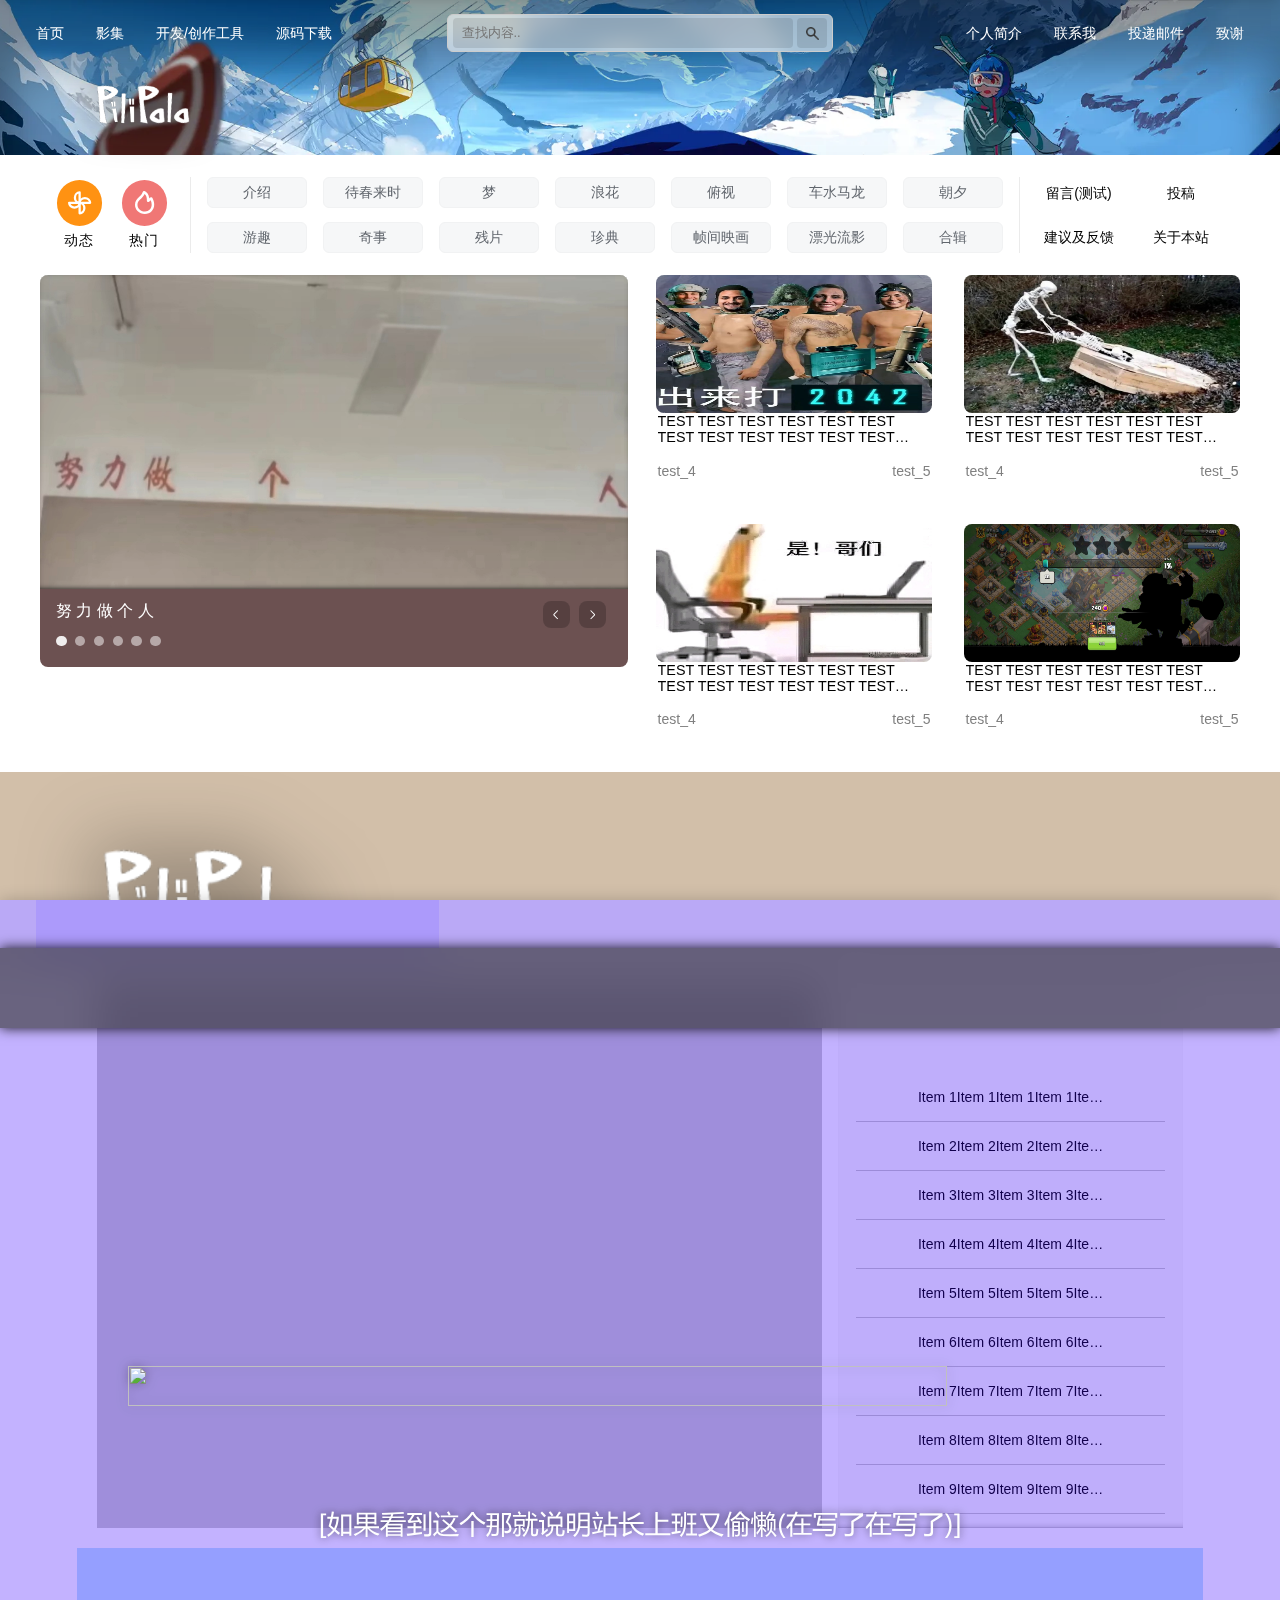
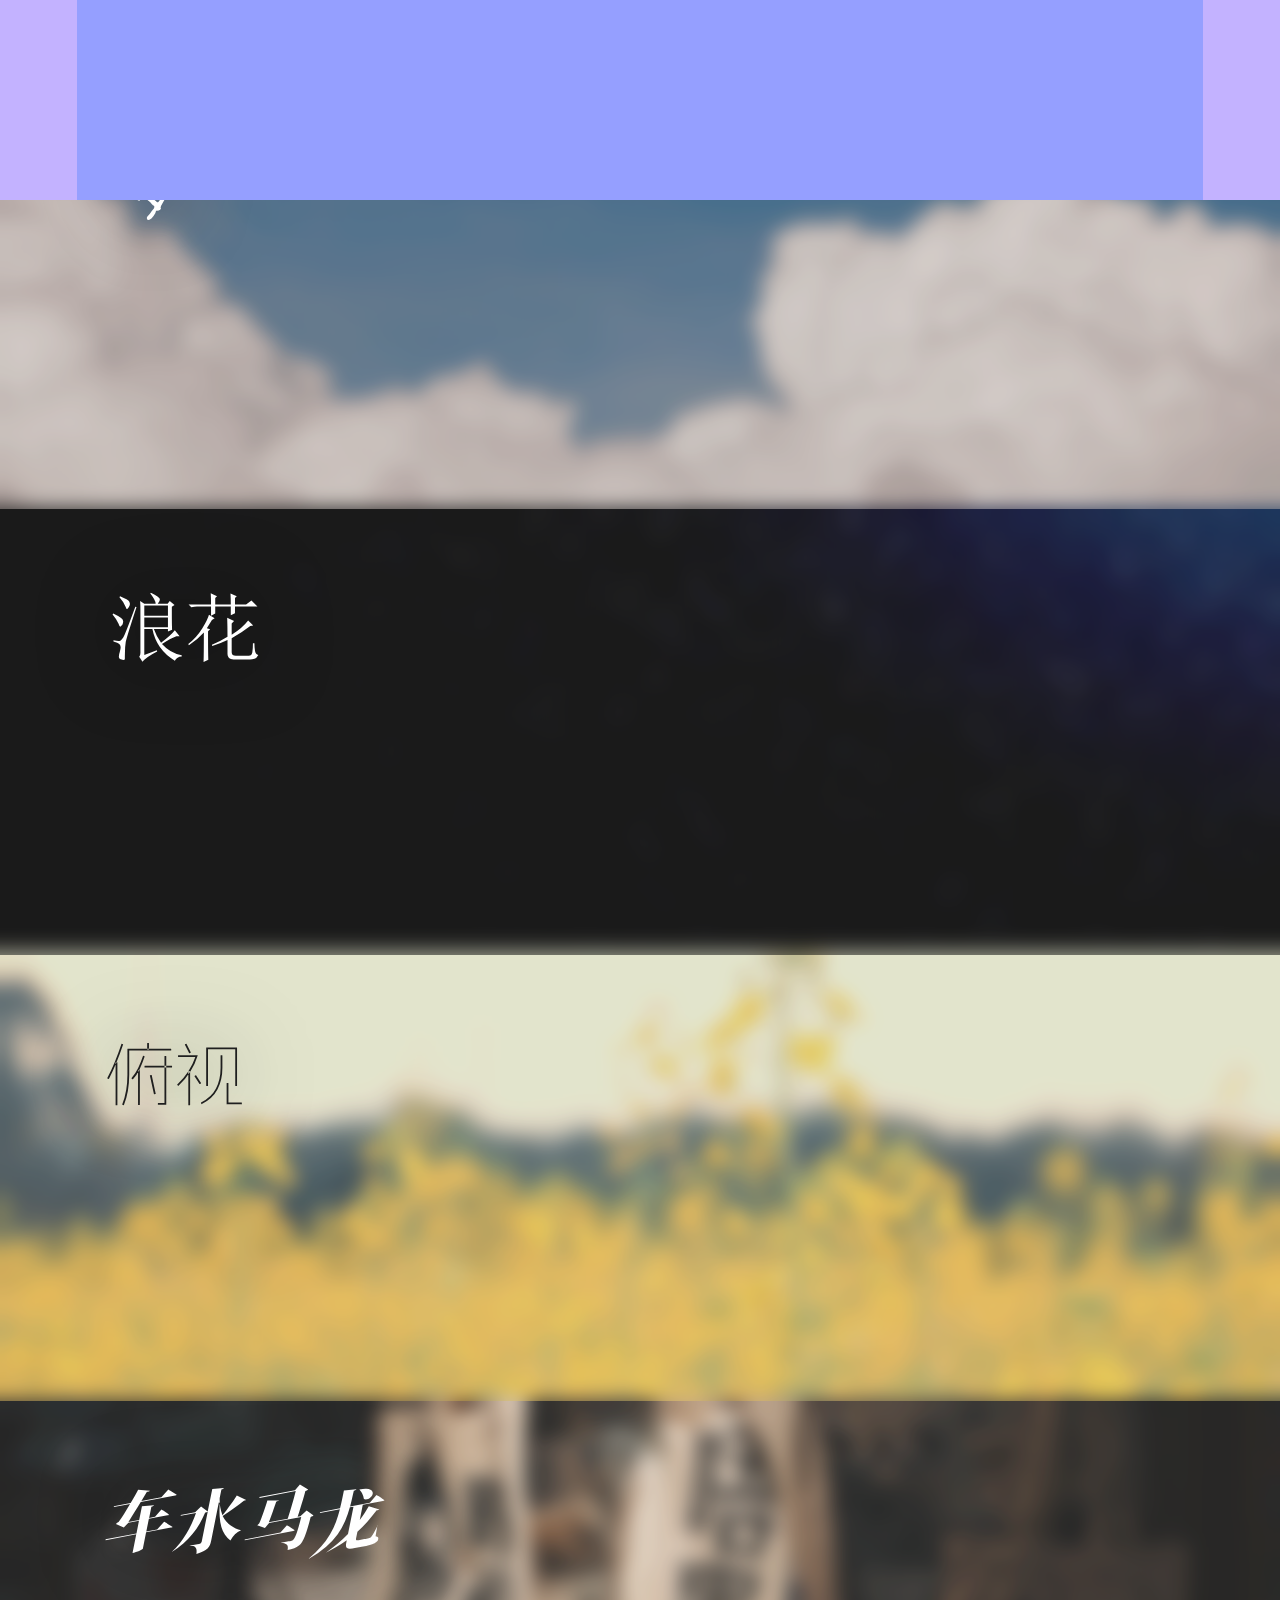
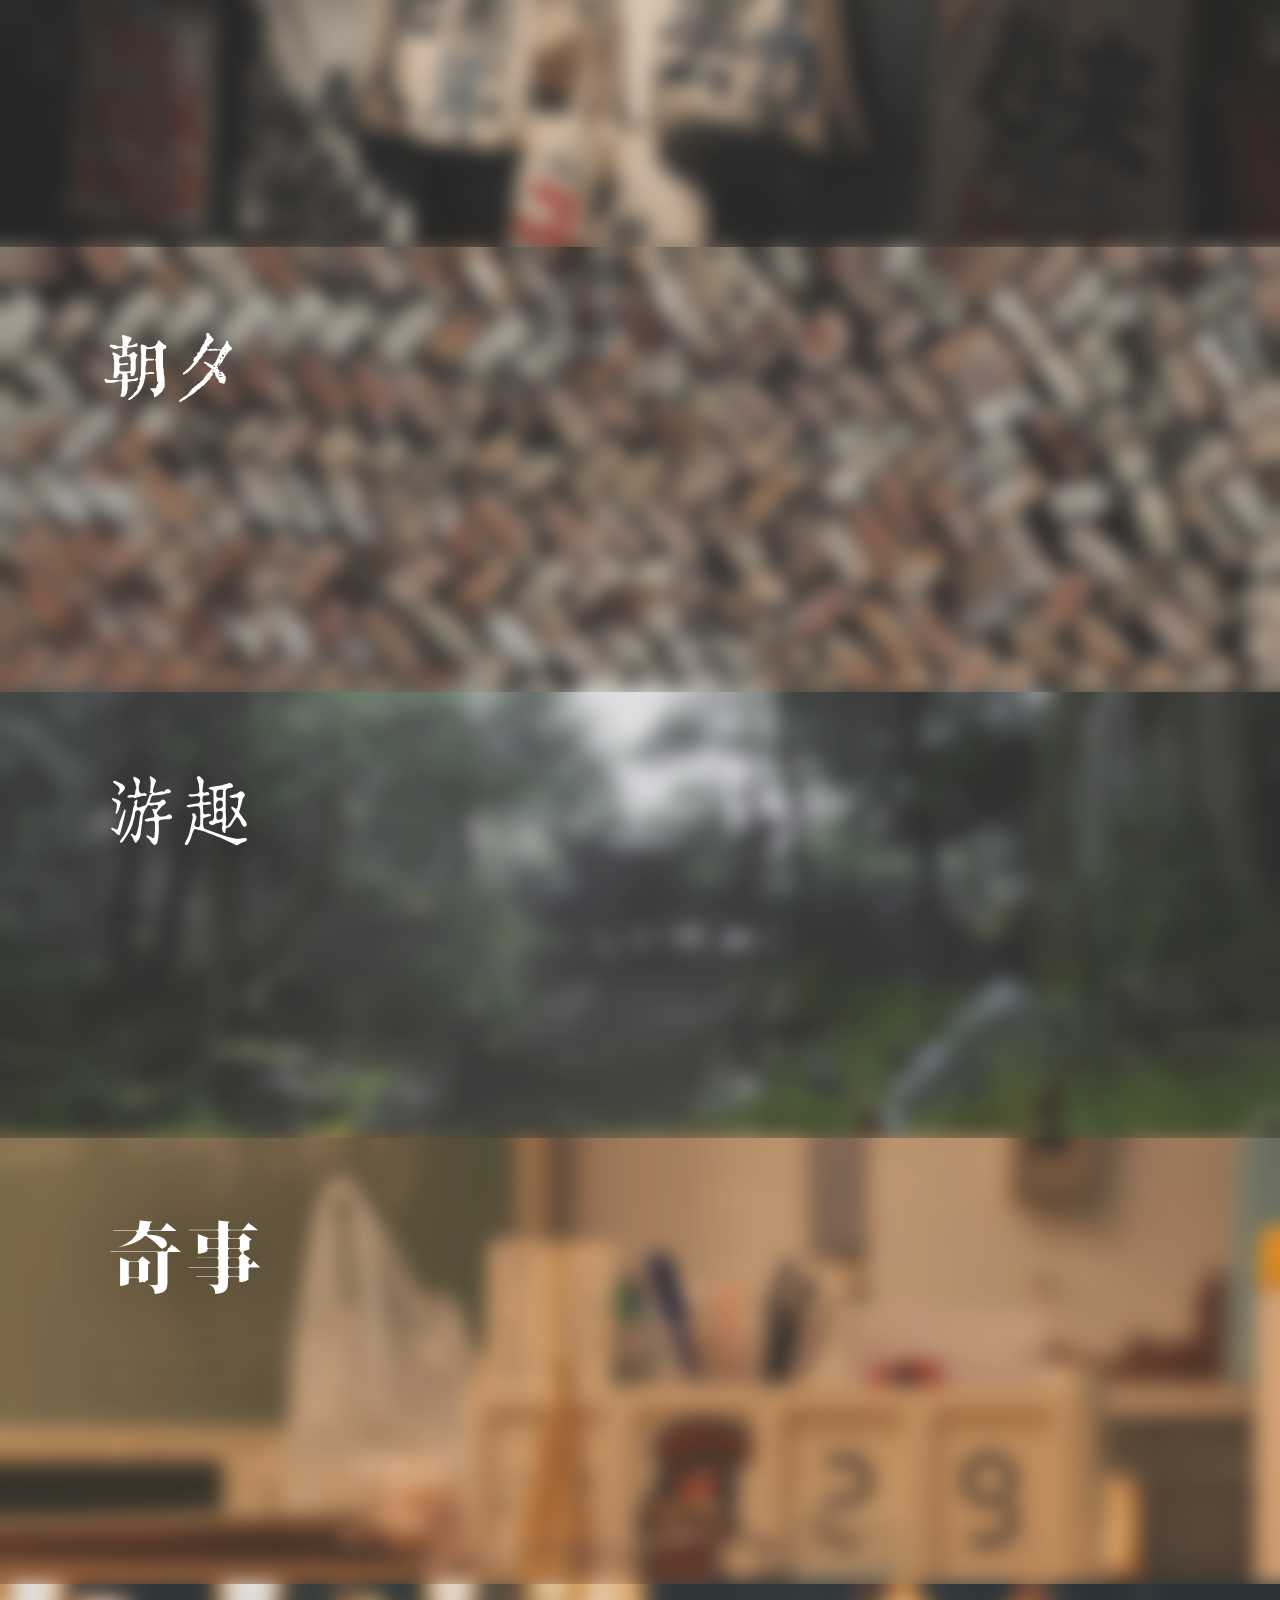
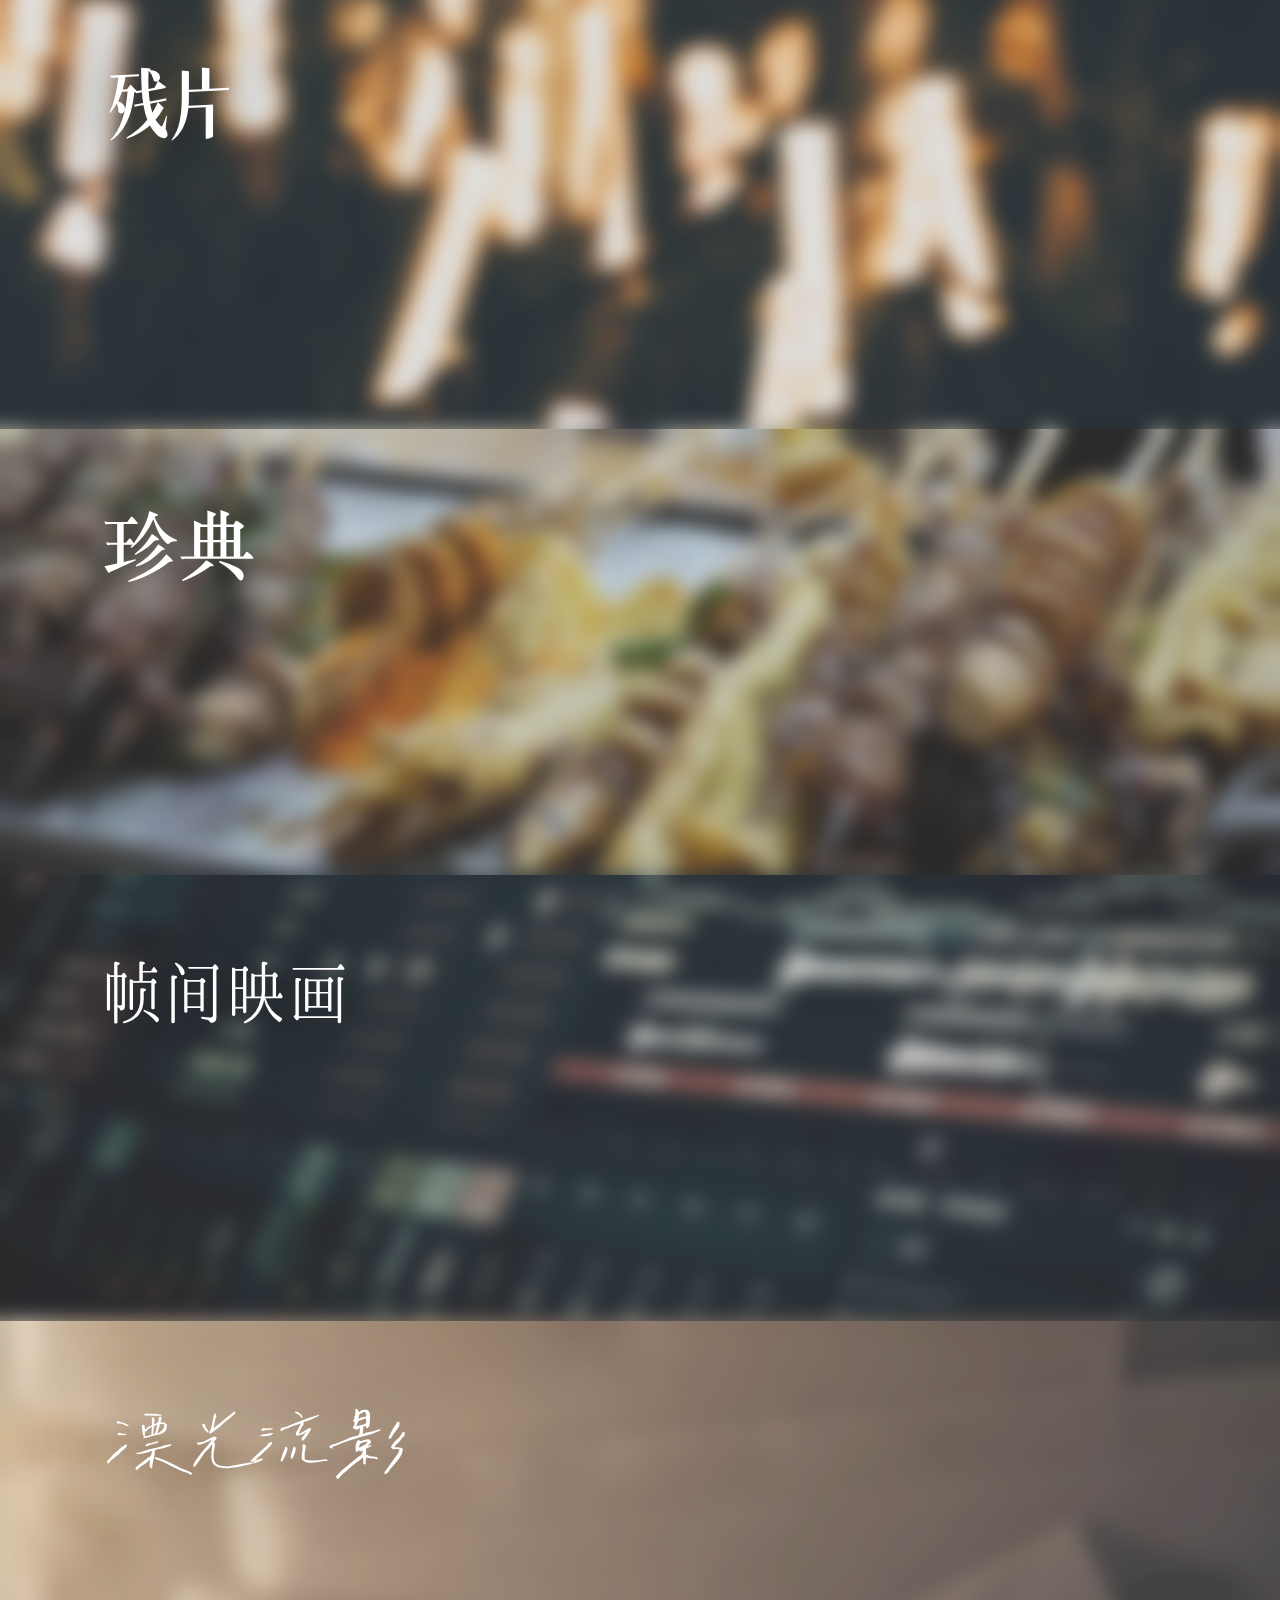
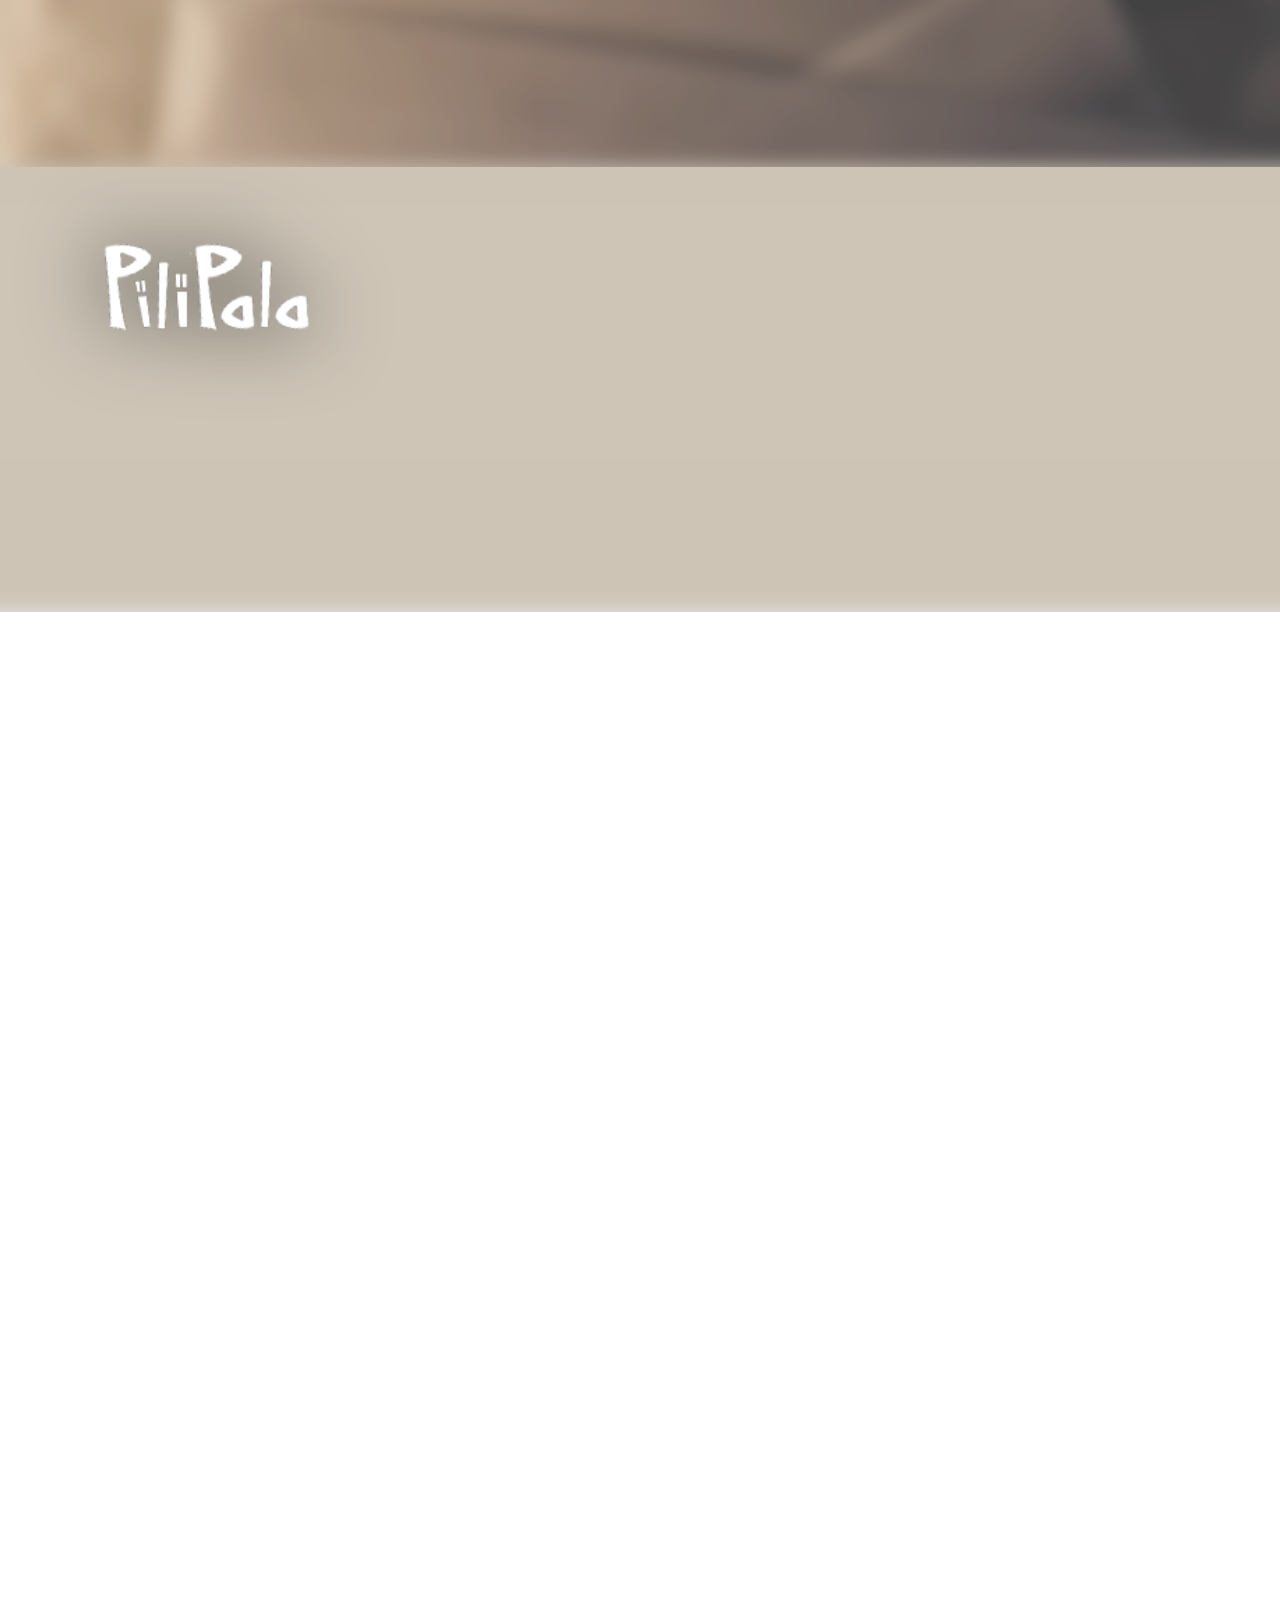
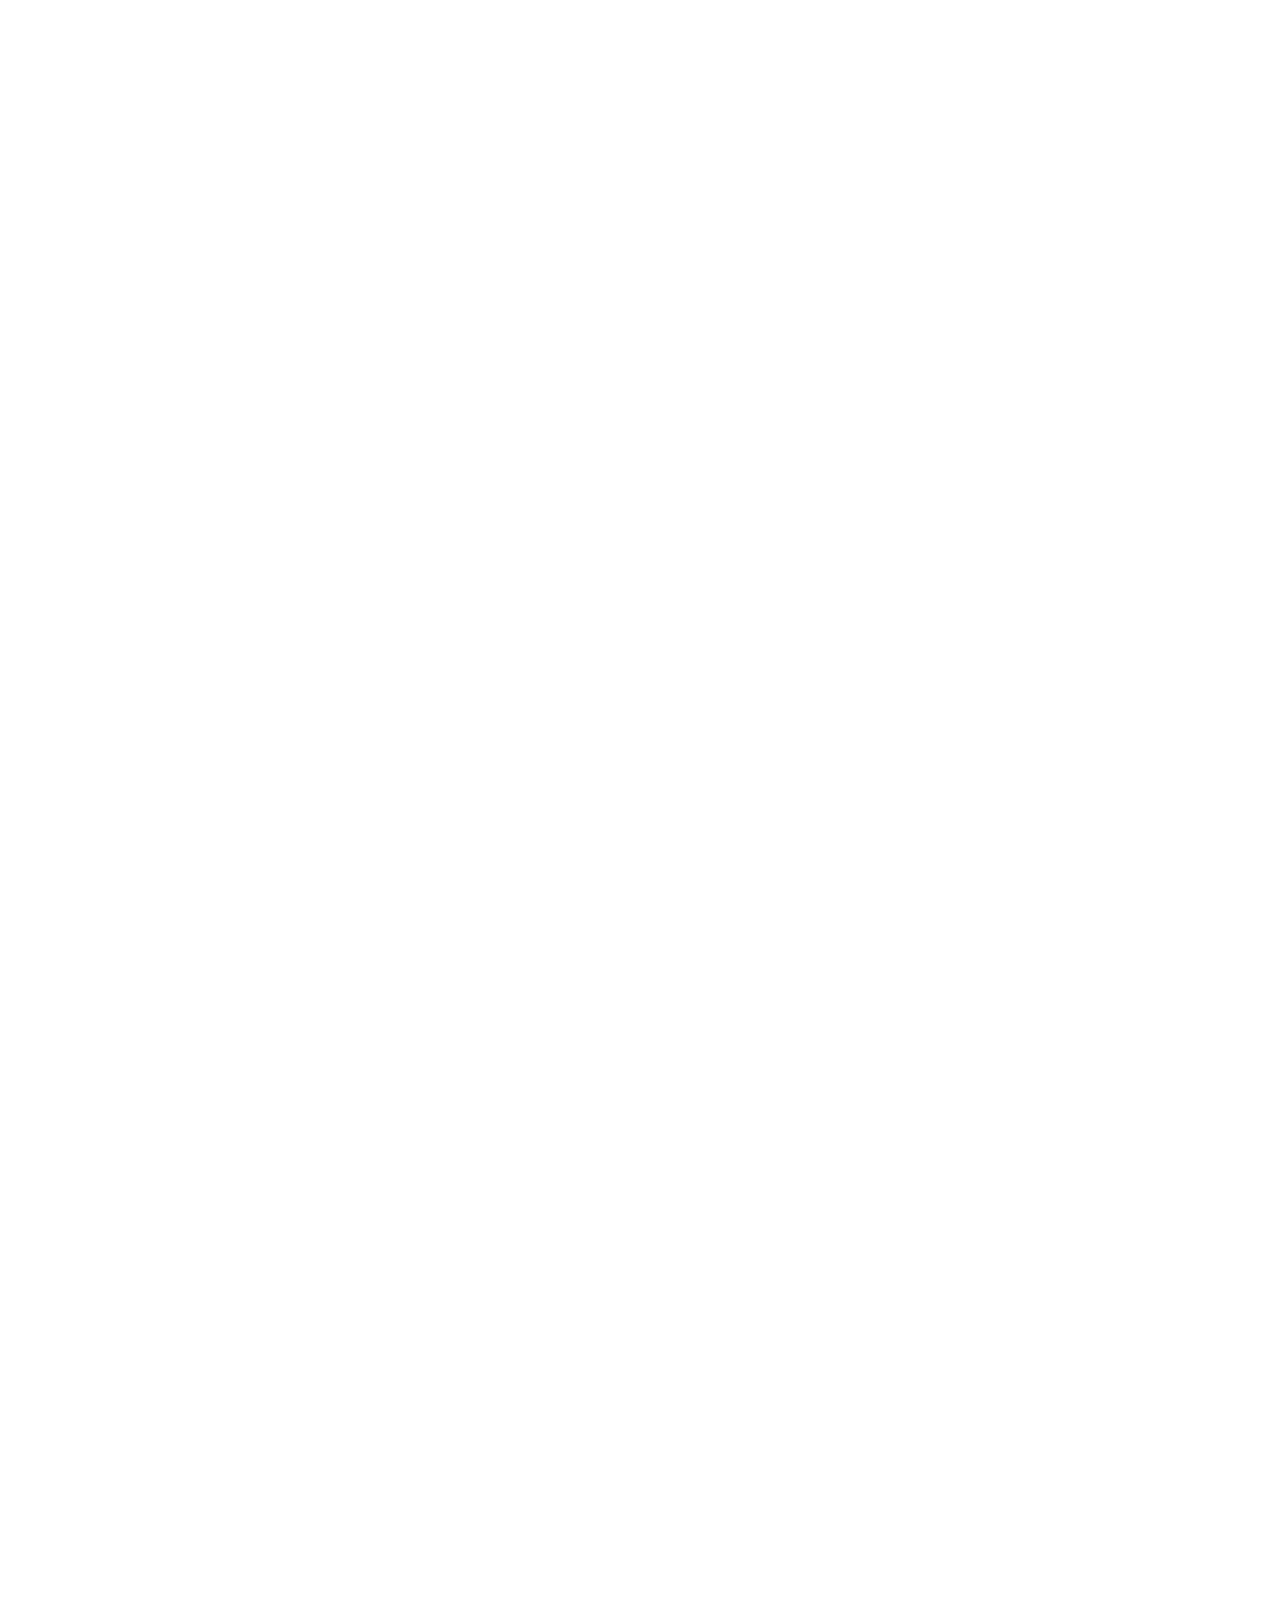
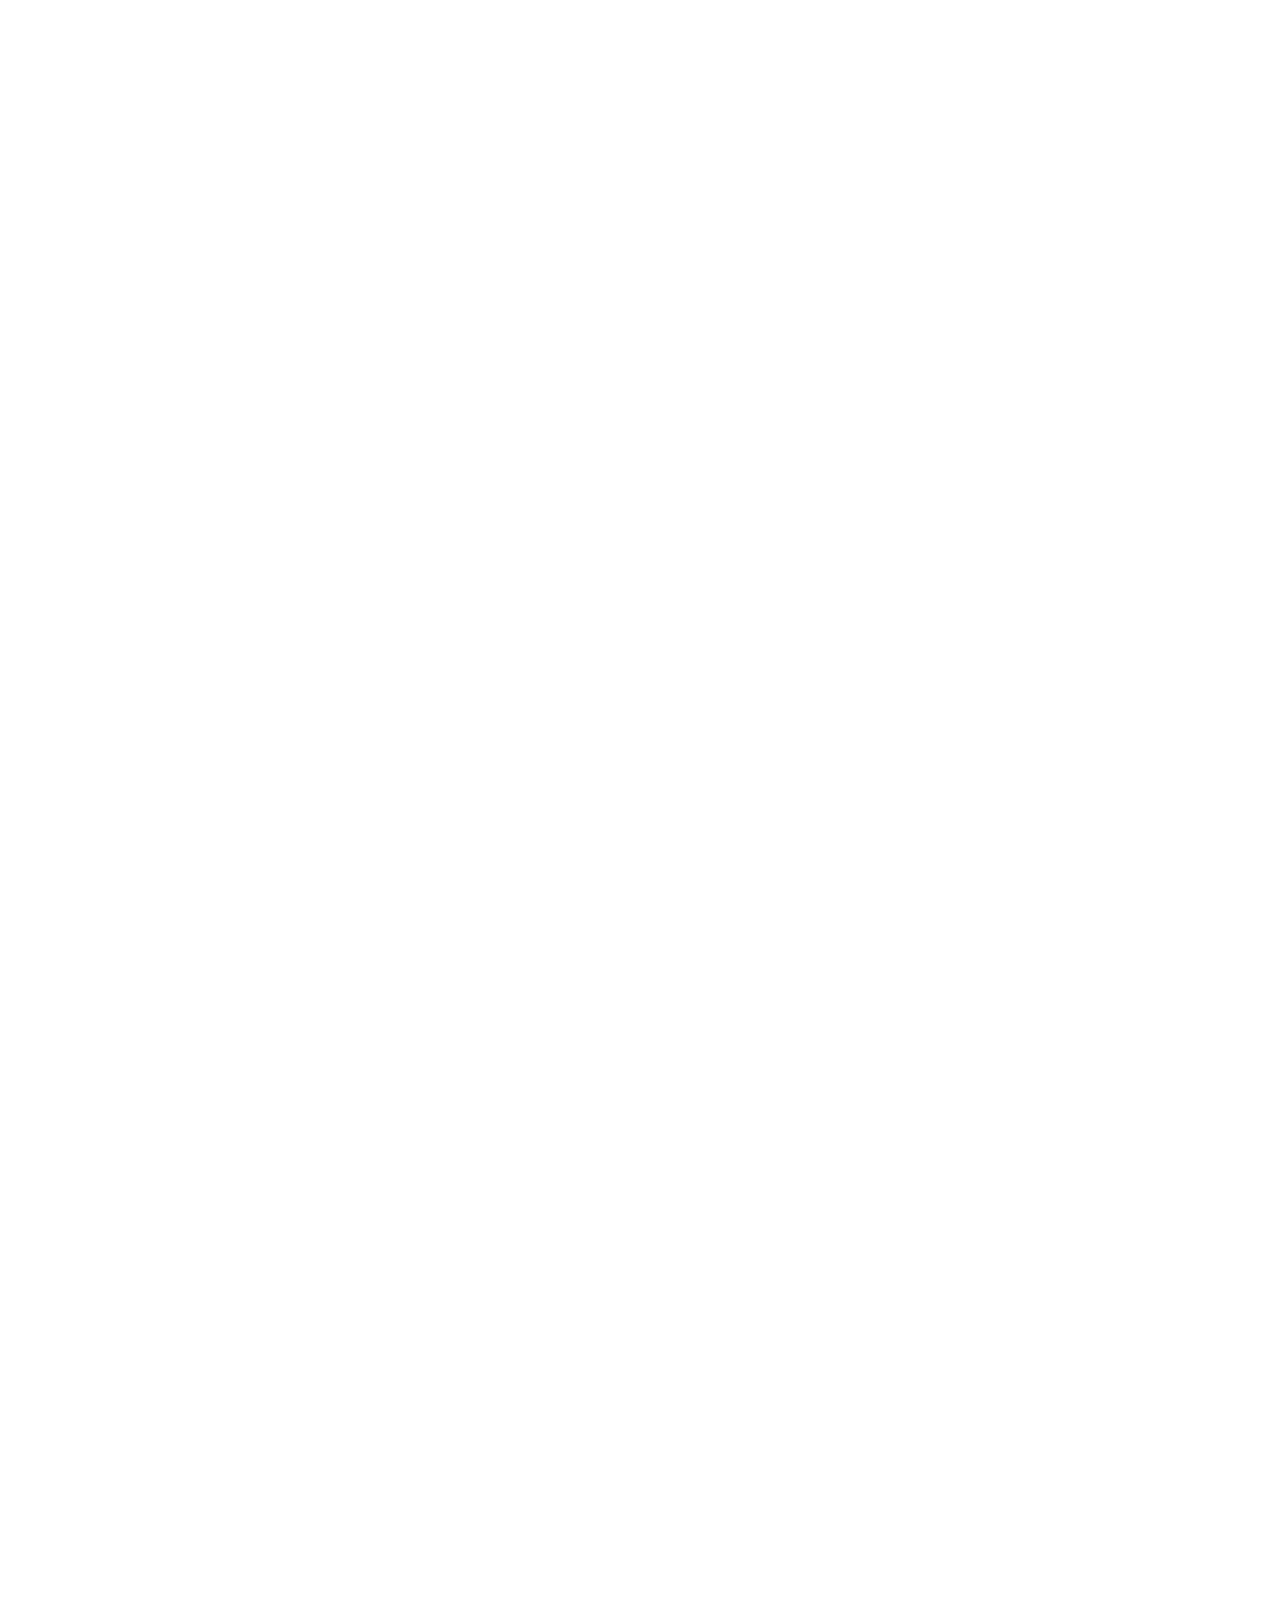
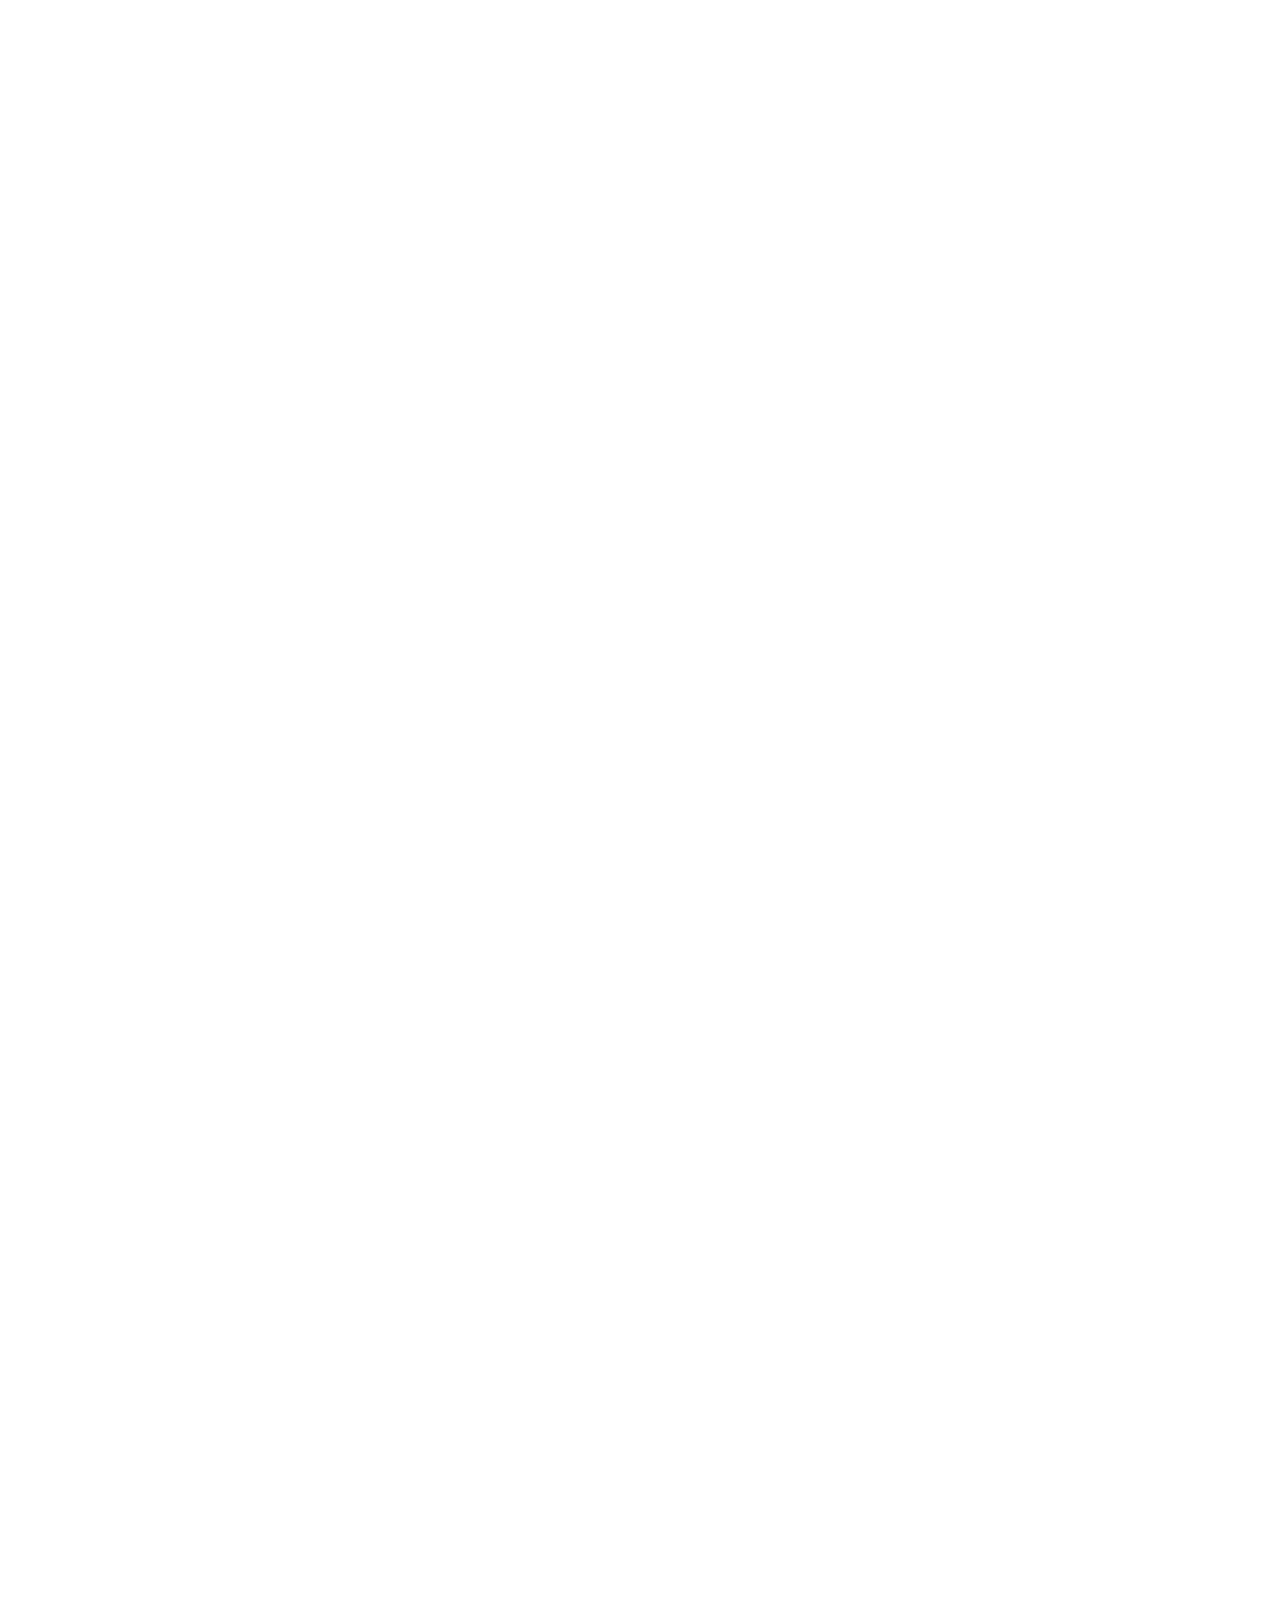
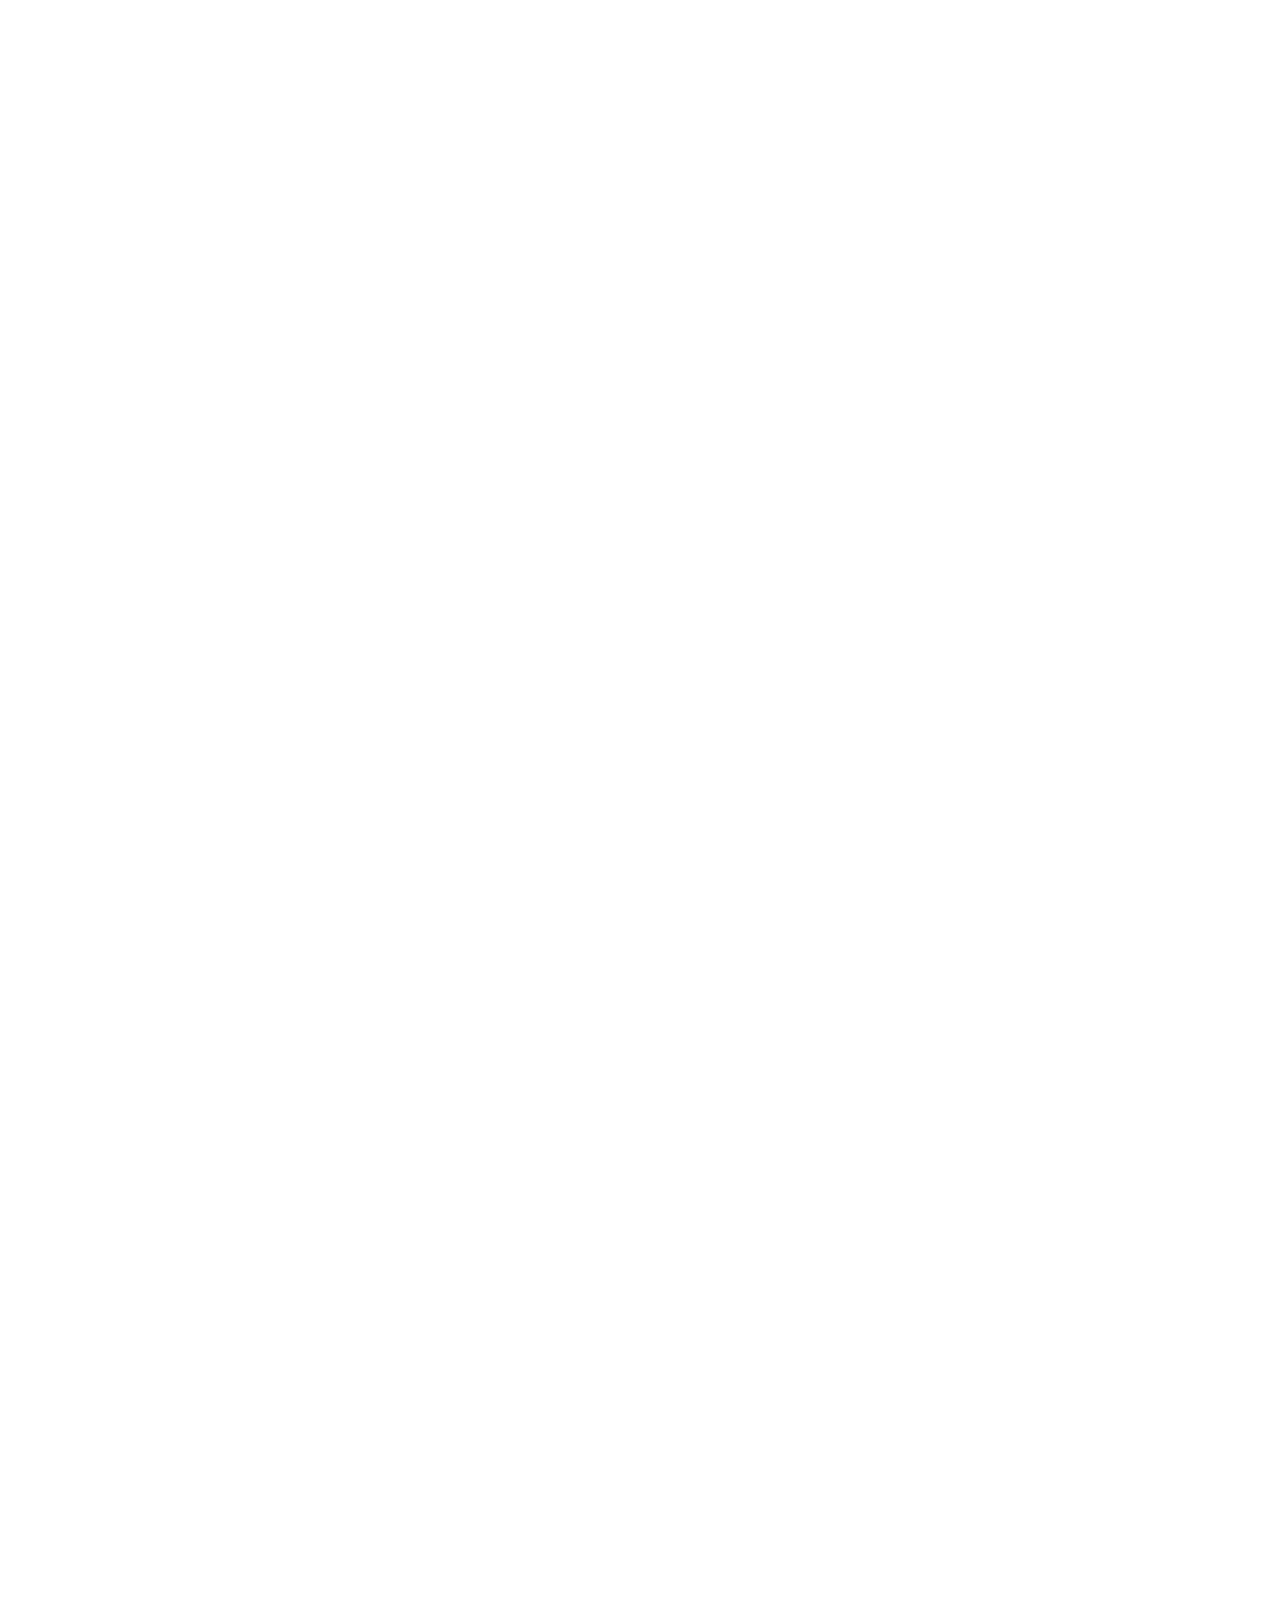
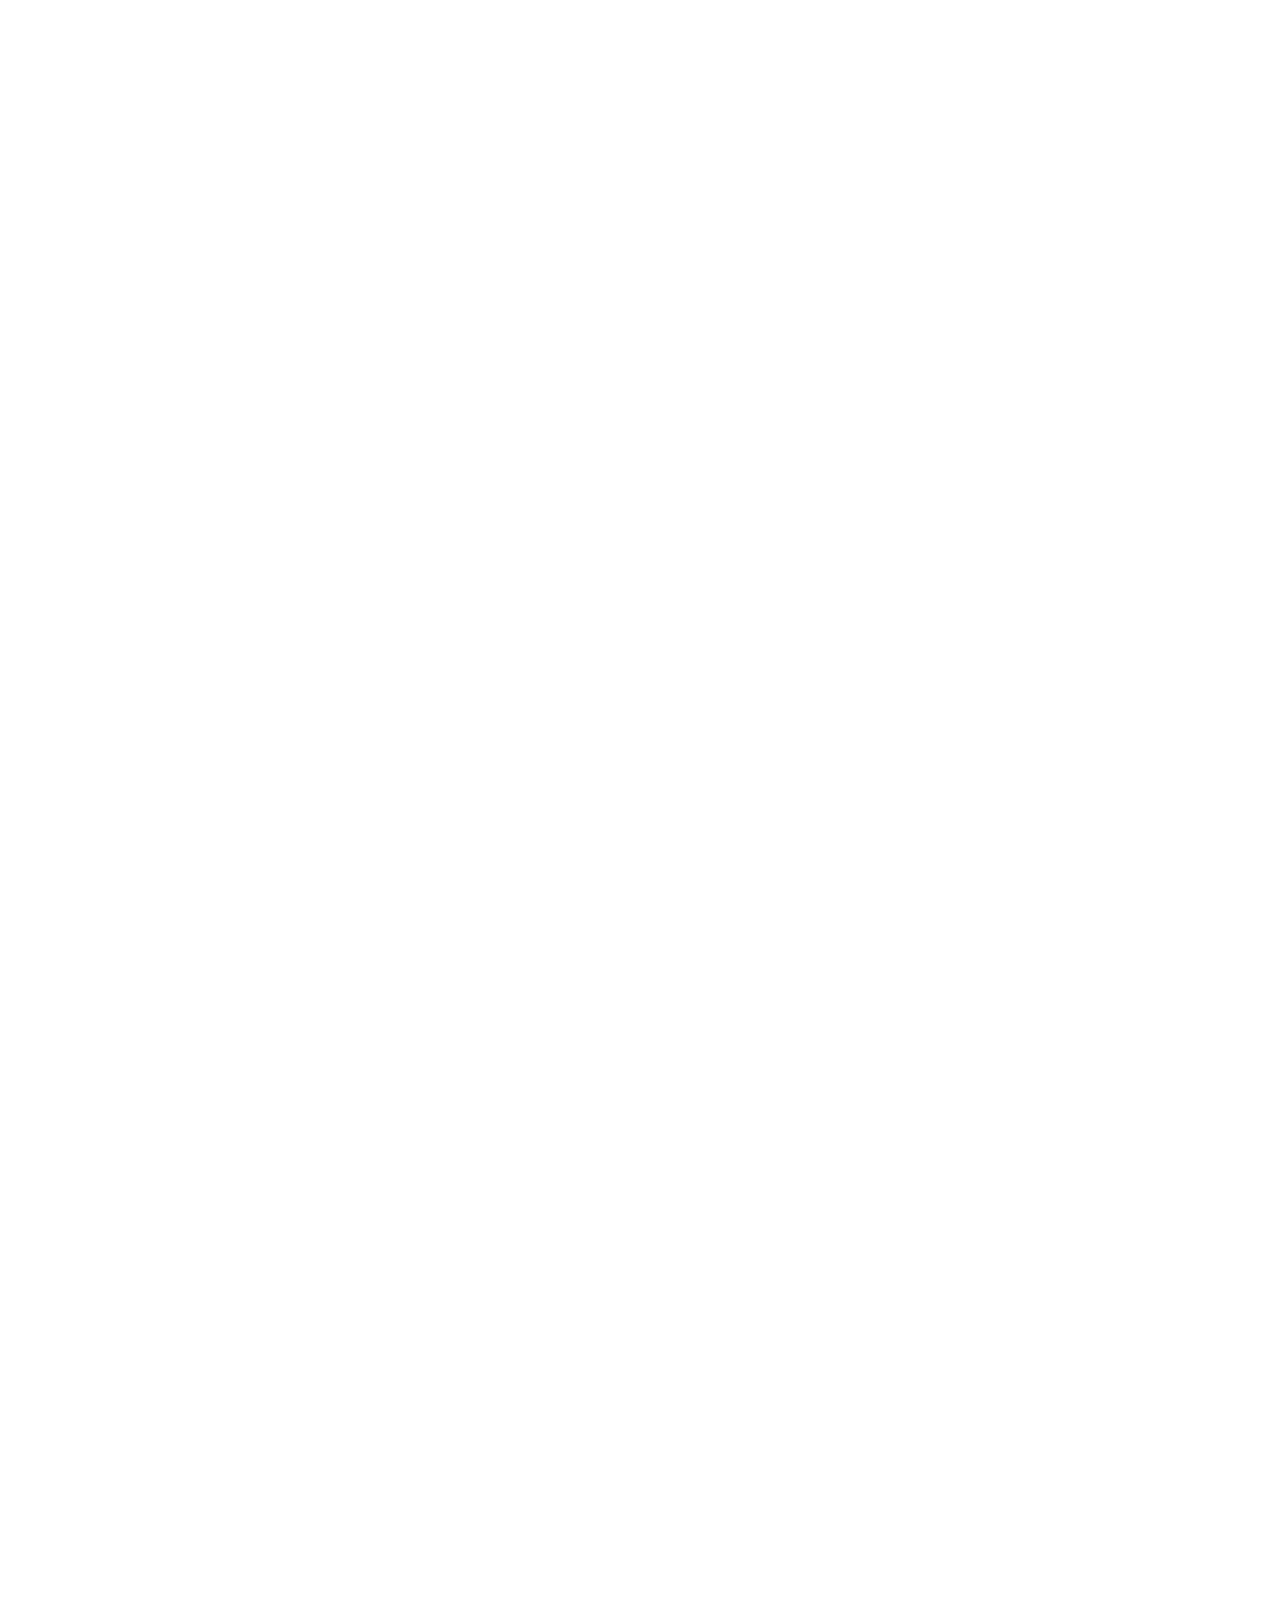
==== commit fd5e18d7: "更新了整体" ====
--- a/index.html
+++ b/index.html
@@ -13,10 +13,10 @@
 <body>
   <div class="title" id="title">
     <div class="section" id="first_section_title">
-      <span><span>首页</span></span>
-      <span><span>影集</span></span>
-      <span><span>开发/创作工具</span></span>
-      <span><span>源码下载</span></span>
+      <span><span class="first_section_span first_section_span_0" id="first_section_span_0">首页</span></span>
+      <span><span class="first_section_span first_section_span_1" id="first_section_span_1">影集</span></span>
+      <span><span class="first_section_span first_section_span_2" id="first_section_span_2">开发/创作工具</span></span>
+      <span><span class="first_section_span first_section_span_3" id="first_section_span_3">源码下载</span></span>
     </div>
     <div class="section" id="second_section_title">
       <div id="search">
@@ -25,19 +25,26 @@
       </div>
     </div>
     <div class="section" id="third_section_title">
-      <span><span>致谢</span></span>
-      <span><span>投递邮件</span></span>
-      <span><span>联系我</span></span>
-      <span><span>个人主页</span></span>
+      <span><span class="first_section_span first_section_span_4" id="first_section_span_4">致谢</span></span>
+      <span><span class="first_section_span first_section_span_5" id="first_section_span_5">投递邮件</span></span>
+      <span><span class="first_section_span first_section_span_6" id="first_section_span_6">联系我</span></span>
+      <span><span class="first_section_span first_section_span_7" id="first_section_span_7">个人主页</span></span>
     </div>
+  </div>
+
+  <div id="prompt_info">
+    <div id="prompt_info_text"></div>
+  </div>
+  <div id="prompt_info_bottom">
+    <div id="prompt_info_bottom_text"></div>
   </div>
 
   <div id="second_floor_box">
     <div id="second_floor_cover_box">
       <div id="second_floor_cover_img"></div>
       <div id="second_floor_cover_text_box">
-        <img src="File/img/billows/billows.svg" alt="" id="second_floor_cover_text_title">
-        <img src="File/img/billows/billows_description_singleLine.svg" alt="" id="second_floor_cover_text_description">
+        <img src="" alt="" id="second_floor_cover_text_title">
+        <img src="File/img/null_description.svg" alt="" id="second_floor_cover_text_description">
       </div>
     </div>
     <div id="second_floor">
@@ -53,45 +60,45 @@
           <div class="second_floor_body_in_div" id="second_floor_body_top">
             <div id="second_floor_body_top_in">
               <div class="second_floor_body_top" id="second_floor_body_top_left"></div>
-              <div class="second_floor_body_top" id="second_floor_body_top_rigth">
+              <div class="second_floor_body_top" id="second_floor_body_top_right">
                 <div id="second_floor_body_top_right_list">
                   <ul id="second_floor_body_top_right_list_ul">
-                    <li><p>Item 1Item 1Item 1Item 1Item 1Item 1Item 1Item 1Item 1Item 1Item 1Item 1</p></li>
-                    <li><p>Item 2Item 2Item 2Item 2Item 2Item 2Item 2Item 2Item 2Item 2Item 2Item 2</p></li>
-                    <li><p>Item 3Item 3Item 3Item 3Item 3Item 3Item 3Item 3Item 3Item 3Item 3Item 3</p></li>
-                    <li><p>Item 4Item 4Item 4Item 4Item 4Item 4Item 4Item 4Item 4Item 4Item 4Item 4</p></li>
-                    <li><p>Item 5Item 5Item 5Item 5Item 5Item 5Item 5Item 5Item 5Item 5Item 5Item 5</p></li>
-                    <li><p>Item 6Item 6Item 6Item 6Item 6Item 6Item 6Item 6Item 6Item 6Item 6Item 6</p></li>
-                    <li><p>Item 7Item 7Item 7Item 7Item 7Item 7Item 7Item 7Item 7Item 7Item 7Item 7</p></li>
-                    <li><p>Item 8Item 8Item 8Item 8Item 8Item 8Item 8Item 8Item 8Item 8Item 8Item 8</p></li>
-                    <li><p>Item 9Item 9Item 9Item 9Item 9Item 9Item 9Item 9Item 9Item 9Item 9Item 9</p></li>
-                    <li><p>Item 1Item 1Item 1Item 1Item 1Item 1Item 1Item 1Item 1Item 1Item 1Item 1</p></li>
-                    <li><p>Item 2Item 2Item 2Item 2Item 2Item 2Item 2Item 2Item 2Item 2Item 2Item 2</p></li>
-                    <li><p>Item 3Item 3Item 3Item 3Item 3Item 3Item 3Item 3Item 3Item 3Item 3Item 3</p></li>
-                    <li><p>Item 4Item 4Item 4Item 4Item 4Item 4Item 4Item 4Item 4Item 4Item 4Item 4</p></li>
-                    <li><p>Item 5Item 5Item 5Item 5Item 5Item 5Item 5Item 5Item 5Item 5Item 5Item 5</p></li>
-                    <li><p>Item 6Item 6Item 6Item 6Item 6Item 6Item 6Item 6Item 6Item 6Item 6Item 6</p></li>
-                    <li><p>Item 7Item 7Item 7Item 7Item 7Item 7Item 7Item 7Item 7Item 7Item 7Item 7</p></li>
-                    <li><p>Item 8Item 8Item 8Item 8Item 8Item 8Item 8Item 8Item 8Item 8Item 8Item 8</p></li>
-                    <li><p>Item 9Item 9Item 9Item 9Item 9Item 9Item 9Item 9Item 9Item 9Item 9Item 9</p></li>
-                    <li><p>Item 1Item 1Item 1Item 1Item 1Item 1Item 1Item 1Item 1Item 1Item 1Item 1</p></li>
-                    <li><p>Item 2Item 2Item 2Item 2Item 2Item 2Item 2Item 2Item 2Item 2Item 2Item 2</p></li>
-                    <li><p>Item 3Item 3Item 3Item 3Item 3Item 3Item 3Item 3Item 3Item 3Item 3Item 3</p></li>
-                    <li><p>Item 4Item 4Item 4Item 4Item 4Item 4Item 4Item 4Item 4Item 4Item 4Item 4</p></li>
-                    <li><p>Item 5Item 5Item 5Item 5Item 5Item 5Item 5Item 5Item 5Item 5Item 5Item 5</p></li>
-                    <li><p>Item 6Item 6Item 6Item 6Item 6Item 6Item 6Item 6Item 6Item 6Item 6Item 6</p></li>
-                    <li><p>Item 7Item 7Item 7Item 7Item 7Item 7Item 7Item 7Item 7Item 7Item 7Item 7</p></li>
-                    <li><p>Item 8Item 8Item 8Item 8Item 8Item 8Item 8Item 8Item 8Item 8Item 8Item 8</p></li>
-                    <li><p>Item 9Item 9Item 9Item 9Item 9Item 9Item 9Item 9Item 9Item 9Item 9Item 9</p></li>
-                    <li><p>Item 1Item 1Item 1Item 1Item 1Item 1Item 1Item 1Item 1Item 1Item 1Item 1</p></li>
-                    <li><p>Item 2Item 2Item 2Item 2Item 2Item 2Item 2Item 2Item 2Item 2Item 2Item 2</p></li>
-                    <li><p>Item 3Item 3Item 3Item 3Item 3Item 3Item 3Item 3Item 3Item 3Item 3Item 3</p></li>
-                    <li><p>Item 4Item 4Item 4Item 4Item 4Item 4Item 4Item 4Item 4Item 4Item 4Item 4</p></li>
-                    <li><p>Item 5Item 5Item 5Item 5Item 5Item 5Item 5Item 5Item 5Item 5Item 5Item 5</p></li>
-                    <li><p>Item 6Item 6Item 6Item 6Item 6Item 6Item 6Item 6Item 6Item 6Item 6Item 6</p></li>
-                    <li><p>Item 7Item 7Item 7Item 7Item 7Item 7Item 7Item 7Item 7Item 7Item 7Item 7</p></li>
-                    <li><p>Item 8Item 8Item 8Item 8Item 8Item 8Item 8Item 8Item 8Item 8Item 8Item 8</p></li>
-                    <li><p>Item 9Item 9Item 9Item 9Item 9Item 9Item 9Item 9Item 9Item 9Item 9Item 9</p></li>
+                    <li><div><p>Item 1Item 1Item 1Item 1Item 1Item 1Item 1Item 1Item 1Item 1Item 1Item 1</p></div></li>
+                    <li><div><p>Item 2Item 2Item 2Item 2Item 2Item 2Item 2Item 2Item 2Item 2Item 2Item 2</p></div></li>
+                    <li><div><p>Item 3Item 3Item 3Item 3Item 3Item 3Item 3Item 3Item 3Item 3Item 3Item 3</p></div></li>
+                    <li><div><p>Item 4Item 4Item 4Item 4Item 4Item 4Item 4Item 4Item 4Item 4Item 4Item 4</p></div></li>
+                    <li><div><p>Item 5Item 5Item 5Item 5Item 5Item 5Item 5Item 5Item 5Item 5Item 5Item 5</p></div></li>
+                    <li><div><p>Item 6Item 6Item 6Item 6Item 6Item 6Item 6Item 6Item 6Item 6Item 6Item 6</p></div></li>
+                    <li><div><p>Item 7Item 7Item 7Item 7Item 7Item 7Item 7Item 7Item 7Item 7Item 7Item 7</p></div></li>
+                    <li><div><p>Item 8Item 8Item 8Item 8Item 8Item 8Item 8Item 8Item 8Item 8Item 8Item 8</p></div></li>
+                    <li><div><p>Item 9Item 9Item 9Item 9Item 9Item 9Item 9Item 9Item 9Item 9Item 9Item 9</p></div></li>
+                    <li><div><p>Item 1Item 1Item 1Item 1Item 1Item 1Item 1Item 1Item 1Item 1Item 1Item 1</p></div></li>
+                    <li><div><p>Item 2Item 2Item 2Item 2Item 2Item 2Item 2Item 2Item 2Item 2Item 2Item 2</p></div></li>
+                    <li><div><p>Item 3Item 3Item 3Item 3Item 3Item 3Item 3Item 3Item 3Item 3Item 3Item 3</p></div></li>
+                    <li><div><p>Item 4Item 4Item 4Item 4Item 4Item 4Item 4Item 4Item 4Item 4Item 4Item 4</p></div></li>
+                    <li><div><p>Item 5Item 5Item 5Item 5Item 5Item 5Item 5Item 5Item 5Item 5Item 5Item 5</p></div></li>
+                    <li><div><p>Item 6Item 6Item 6Item 6Item 6Item 6Item 6Item 6Item 6Item 6Item 6Item 6</p></div></li>
+                    <li><div><p>Item 7Item 7Item 7Item 7Item 7Item 7Item 7Item 7Item 7Item 7Item 7Item 7</p></div></li>
+                    <li><div><p>Item 8Item 8Item 8Item 8Item 8Item 8Item 8Item 8Item 8Item 8Item 8Item 8</p></div></li>
+                    <li><div><p>Item 9Item 9Item 9Item 9Item 9Item 9Item 9Item 9Item 9Item 9Item 9Item 9</p></div></li>
+                    <li><div><p>Item 1Item 1Item 1Item 1Item 1Item 1Item 1Item 1Item 1Item 1Item 1Item 1</p></div></li>
+                    <li><div><p>Item 2Item 2Item 2Item 2Item 2Item 2Item 2Item 2Item 2Item 2Item 2Item 2</p></div></li>
+                    <li><div><p>Item 3Item 3Item 3Item 3Item 3Item 3Item 3Item 3Item 3Item 3Item 3Item 3</p></div></li>
+                    <li><div><p>Item 4Item 4Item 4Item 4Item 4Item 4Item 4Item 4Item 4Item 4Item 4Item 4</p></div></li>
+                    <li><div><p>Item 5Item 5Item 5Item 5Item 5Item 5Item 5Item 5Item 5Item 5Item 5Item 5</p></div></li>
+                    <li><div><p>Item 6Item 6Item 6Item 6Item 6Item 6Item 6Item 6Item 6Item 6Item 6Item 6</p></div></li>
+                    <li><div><p>Item 7Item 7Item 7Item 7Item 7Item 7Item 7Item 7Item 7Item 7Item 7Item 7</p></div></li>
+                    <li><div><p>Item 8Item 8Item 8Item 8Item 8Item 8Item 8Item 8Item 8Item 8Item 8Item 8</p></div></li>
+                    <li><div><p>Item 9Item 9Item 9Item 9Item 9Item 9Item 9Item 9Item 9Item 9Item 9Item 9</p></div></li>
+                    <li><div><p>Item 1Item 1Item 1Item 1Item 1Item 1Item 1Item 1Item 1Item 1Item 1Item 1</p></div></li>
+                    <li><div><p>Item 2Item 2Item 2Item 2Item 2Item 2Item 2Item 2Item 2Item 2Item 2Item 2</p></div></li>
+                    <li><div><p>Item 3Item 3Item 3Item 3Item 3Item 3Item 3Item 3Item 3Item 3Item 3Item 3</p></div></li>
+                    <li><div><p>Item 4Item 4Item 4Item 4Item 4Item 4Item 4Item 4Item 4Item 4Item 4Item 4</p></div></li>
+                    <li><div><p>Item 5Item 5Item 5Item 5Item 5Item 5Item 5Item 5Item 5Item 5Item 5Item 5</p></div></li>
+                    <li><div><p>Item 6Item 6Item 6Item 6Item 6Item 6Item 6Item 6Item 6Item 6Item 6Item 6</p></div></li>
+                    <li><div><p>Item 7Item 7Item 7Item 7Item 7Item 7Item 7Item 7Item 7Item 7Item 7Item 7</p></div></li>
+                    <li><div><p>Item 8Item 8Item 8Item 8Item 8Item 8Item 8Item 8Item 8Item 8Item 8Item 8</p></div></li>
+                    <li><div><p>Item 9Item 9Item 9Item 9Item 9Item 9Item 9Item 9Item 9Item 9Item 9Item 9</p></div></li>
                   </ul>
                 </div>
               </div>
@@ -108,10 +115,10 @@
     <div id="head">
       <div id="head_title">
         <div class="section" id="first_section">
-          <span><span>首页</span></span>
-          <span><span>影集</span></span>
-          <span><span>开发/创作工具</span></span>
-          <span><span>源码下载</span></span>
+          <span><span class="first_section_span first_section_span_0" id="head_title_first_section_span_0">首页</span></span>
+          <span><span class="first_section_span first_section_span_1" id="head_title_first_section_span_1">影集</span></span>
+          <span><span class="first_section_span first_section_span_2" id="head_title_first_section_span_2">开发/创作工具</span></span>
+          <span><span class="first_section_span first_section_span_3" id="head_title_first_section_span_3">源码下载</span></span>
         </div>
         <div class="section" id="second_section">
           <div id="search">
@@ -120,10 +127,10 @@
           </div>
         </div>
         <div class="section" id="third_section">
-          <span><span>致谢</span></span>
-          <span><span>投递邮件</span></span>
-          <span><span>联系我</span></span>
-          <span><span>个人简介</span></span>
+          <span><span class="first_section_span first_section_span_4" id="head_title_first_section_span_4">致谢</span></span>
+          <span><span class="first_section_span first_section_span_5" id="head_title_first_section_span_5">投递邮件</span></span>
+          <span><span class="first_section_span first_section_span_6" id="head_title_first_section_span_6">联系我</span></span>
+          <span><span class="first_section_span first_section_span_7" id="head_title_first_section_span_7">个人简介</span></span>
         </div>
       </div>
       <img src="File/img/pilipala.png" alt="">
@@ -134,7 +141,7 @@
         <div id="in_head_in">
           <div class="head_section" id="head_first_section">
             <span class="head_first_section_in" id="head_first_section_left">
-              <span id="head_first_section_left_in">
+              <span class="head_first_section_span"  id="head_first_section_left_in">
                 <span id="head_first_section_left_icon">
                   <svg id="head_first_section_left_icon_in" width="100%" height="100%" viewBox="-8.8 0 40 23" fill="none" data-v-52e2e17a xmlns="http://www.w3.org/2000/svg" >
                     <path d="M6.41659 15.625C3.88528 15.625 1.83325 13.7782 1.83325 11.5H10.9999C10.9999 13.7782 8.94789 15.625 6.41659 15.625Z" stroke="white" stroke-width="2" stroke-linecap="round" stroke-linejoin="round"></path>
@@ -147,7 +154,7 @@
               </span>
             </span>
             <span class="head_first_section_in" id="head_first_section_right">
-              <span id="head_first_section_right_in">
+              <span class="head_first_section_span" id="head_first_section_right_in">
                 <span id="head_first_section_right_icon">
                   <svg id="head_first_section_right_icon_in" width="100%" height="100%" viewBox="-8 0.6 38 20" xmlns="http://www.w3.org/2000/svg">
                     <path
@@ -164,28 +171,28 @@
           </div>
           <div class="head_section" id="head_second_section">
             <div id="head_second_section_in">
-              <span>介绍</span>
-              <span>待春来时</span>
-              <span>梦</span>
-              <span>浪花</span>
-              <span>俯视</span>
-              <span>车水马龙</span>
-              <span>朝夕</span>
-              <span>游趣</span>
-              <span>奇事</span>
-              <span>残片</span>
-              <span>珍典</span>
-              <span>帧间映画</span>
-              <span>漂光流影</span>
-              <span>合辑</span>
+              <span id="head_second_section_in_0">介绍</span>
+              <span id="head_second_section_in_1">待春来时</span>
+              <span id="head_second_section_in_2">梦</span>
+              <span id="head_second_section_in_3">浪花</span>
+              <span id="head_second_section_in_4">俯视</span>
+              <span id="head_second_section_in_5">车水马龙</span>
+              <span id="head_second_section_in_6">朝夕</span>
+              <span id="head_second_section_in_7">游趣</span>
+              <span id="head_second_section_in_8">奇事</span>
+              <span id="head_second_section_in_9">残片</span>
+              <span id="head_second_section_in_10">珍典</span>
+              <span id="head_second_section_in_11">帧间映画</span>
+              <span id="head_second_section_in_12">漂光流影</span>
+              <span id="head_second_section_in_13">合辑</span>
             </div>
           </div>
           <div class="head_section" id="head_third_section">
             <div id="head_third_section_in">
-              <span>留言(测试)</span>
-              <span>投稿</span>
-              <span>建议及反馈</span>
-              <span>关于本站</span>
+              <span class="head_third_section_in_span">留言(测试)</span>
+              <span class="head_third_section_in_span">投稿</span>
+              <span class="head_third_section_in_span">建议及反馈</span>
+              <span class="head_third_section_in_span">关于本站</span>
             </div>
           </div>
         </div>
@@ -244,7 +251,7 @@
                 <span class="in_box_top_right_in_span content_box">
                   <span class="in_box_top_right_in_span_in content_box_in">
                     <div class="in_box_top_right_in_span_in_img content_box_img">
-                      <img src="File/img/test_1.jpg" alt="">
+                      <img src="File/img/20shlt2.jpg" alt="">
                     </div>
                     <span class="in_box_top_right_in_span_in_text content_box_text">
                       <span class="in_box_top_right_in_span_in_text_title content_box_title">TEST TEST TEST TEST TEST TEST TEST TEST TEST TEST TEST TEST TEST TEST TEST TEST_3</span>
@@ -258,7 +265,7 @@
                 <span class="in_box_top_right_in_span content_box">
                   <span class="in_box_top_right_in_span_in content_box_in">
                     <div class="in_box_top_right_in_span_in_img content_box_img">
-                      <img src="File/img/test_2.jpg" alt="">
+                      <img src="File/img/dududadududa.jpg" alt="">
                     </div>
                     <span class="in_box_top_right_in_span_in_text content_box_text">
                       <span class="in_box_top_right_in_span_in_text_title content_box_title">TEST TEST TEST TEST TEST TEST TEST TEST TEST TEST TEST TEST TEST TEST TEST TEST_3</span>
@@ -272,7 +279,7 @@
                 <span class="in_box_top_right_in_span content_box">
                   <span class="in_box_top_right_in_span_in content_box_in">
                     <div class="in_box_top_right_in_span_in_img content_box_img">
-                      <img src="File/img/test_3.jpg" alt="">
+                      <img src="File/img/yesBro.jpg" alt="">
                     </div>
                     <span class="in_box_top_right_in_span_in_text content_box_text">
                       <span class="in_box_top_right_in_span_in_text_title content_box_title">TEST TEST TEST TEST TEST TEST TEST TEST TEST TEST TEST TEST TEST TEST TEST TEST_3</span>
@@ -286,7 +293,7 @@
                 <span class="in_box_top_right_in_span content_box">
                   <span class="in_box_top_right_in_span_in content_box_in">
                     <div class="in_box_top_right_in_span_in_img content_box_img">
-                      <img src="File/img/test_4.jpg" alt="">
+                      <img src="File/img/threeStars.jpg" alt="">
                     </div>
                     <span class="in_box_top_right_in_span_in_text content_box_text">
                       <span class="in_box_top_right_in_span_in_text_title content_box_title">TEST TEST TEST TEST TEST TEST TEST TEST TEST TEST TEST TEST TEST TEST TEST TEST_3</span>
@@ -300,7 +307,7 @@
                 <span class="in_box_top_right_in_span content_box">
                   <span class="in_box_top_right_in_span_in content_box_in">
                     <div class="in_box_top_right_in_span_in_img content_box_img">
-                      <img src="File/img/test_5.jpg" alt="">
+                      <img src="File/img/huaJiShuShangHuaJiGuo.jpg" alt="">
                     </div>
                     <span class="in_box_top_right_in_span_in_text content_box_text">
                       <span class="in_box_top_right_in_span_in_text_title content_box_title">TEST TEST TEST TEST TEST TEST TEST TEST TEST TEST TEST TEST TEST TEST TEST TEST_3</span>
@@ -314,7 +321,7 @@
                 <span class="in_box_top_right_in_span content_box">
                   <span class="in_box_top_right_in_span_in content_box_in">
                     <div class="in_box_top_right_in_span_in_img content_box_img">
-                      <img src="File/img/test_6.jpg" alt="">
+                      <img src="File/img/yuanShenQiDong.png" alt="">
                     </div>
                     <span class="in_box_top_right_in_span_in_text content_box_text">
                       <span class="in_box_top_right_in_span_in_text_title content_box_title">TEST TEST TEST TEST TEST TEST TEST TEST TEST TEST TEST TEST TEST TEST TEST TEST_3</span>
@@ -364,6 +371,20 @@
                 <div class="bottom_div_in black_font" id="bottom_div_in_1">
                   <div class="bottom_div_title_box">
                     <img class="bottom_div_title" src="File/img/waiting_for_a_new_dawn/waiting_for_a_new_dawn.svg" alt="">
+                    
+                    <div class="bottom_div_title_description_box">
+                      <img class="bottom_div_title_description" src="File/img/waiting_for_a_new_dawn/待春来时_描述.svg" alt="">
+                    </div>
+
+                    <div class="bottom_div_title_others">
+                      <div class="bottom_div_title_count_box">
+                        <img class="bottom_div_title_count" src="File/img/waiting_for_a_new_dawn/待春来时_计数.svg" alt="">
+                      </div>
+                      
+                      <div class="bottom_div_title_time_box">
+                        <img class="bottom_div_title_time" src="File/img/waiting_for_a_new_dawn/待春来时_时间.svg" alt="">
+                      </div>
+                    </div>
                   </div>
                   <div class="bottom_div_content_box">
                     <div class="bottom_div_content_blur"></div>
@@ -380,6 +401,20 @@
                 <div class="bottom_div_in white_font" id="bottom_div_in_2">
                   <div class="bottom_div_title_box">
                     <img class="bottom_div_title" src="File/img/fantasy/fantasy.svg" alt="">
+
+                    <div class="bottom_div_title_description_box">
+                      <img class="bottom_div_title_description" src="File/img/fantasy/梦_描述_2.svg" alt="">
+                    </div>
+
+                    <div class="bottom_div_title_others">
+                      <div class="bottom_div_title_count_box">
+                        <img class="bottom_div_title_count" src="File/img/fantasy/梦_计数.svg" alt="">
+                      </div>
+                      
+                      <div class="bottom_div_title_time_box">
+                        <img class="bottom_div_title_time" src="File/img/fantasy/梦_时间.svg" alt="">
+                      </div>
+                    </div>
                   </div>
                   <div class="bottom_div_content_box">
                     <div class="bottom_div_content_blur"></div>
@@ -396,13 +431,16 @@
                 <div class="bottom_div_in white_font" id="bottom_div_in_3">
                   <div class="bottom_div_title_box">
                     <img class="bottom_div_title" src="File/img/billows/billows.svg" alt="">
+
                     <div class="bottom_div_title_description_box">
                       <img class="bottom_div_title_description" id="bottom_div_in_3_doubleLineDescriptionWarning" src="File/img/billows/billows_description.svg" alt="">
                     </div>
+
                     <div class="bottom_div_title_others">
                       <div class="bottom_div_title_count_box">
                         <img class="bottom_div_title_count" src="File/img/billows/billows_count.svg" alt="">
                       </div>
+                      
                       <div class="bottom_div_title_time_box">
                         <img class="bottom_div_title_time" src="File/img/billows/billows_time.svg" alt="">
                       </div>
@@ -424,14 +462,14 @@
                   <div class="bottom_div_title_box">
                     <img class="bottom_div_title" src="File/img/miniature/minature.svg" alt="">
                     <div class="bottom_div_title_description_box">
-                      <img class="bottom_div_title_description" src="File/img/billows/billows_description.svg" alt="">
+                      <img class="bottom_div_title_description" src="File/img/miniature/俯视_描述.svg" alt="">
                     </div>
                     <div class="bottom_div_title_others">
                       <div class="bottom_div_title_count_box">
-                        <img class="bottom_div_title_count" src="File/img/billows/billows_count.svg" alt="">
+                        <img class="bottom_div_title_count" src="File/img/miniature/俯视_计数.svg" alt="">
                       </div>
                       <div class="bottom_div_title_time_box">
-                        <img class="bottom_div_title_time" src="File/img/billows/billows_time.svg" alt="">
+                        <img class="bottom_div_title_time" src="File/img/miniature/俯视_时间.svg" alt="">
                       </div>
                     </div>
                   </div>
@@ -529,16 +567,16 @@
               <div>
                 <div class="bottom_div_in white_font" id="bottom_div_in_10">
                   <div class="bottom_div_title_box">
-                    <img class="bottom_div_title"  src="File/img/favourite/favourite.svg" alt="">
-                  </div>
-                  <div class="bottom_div_content_box">
-                    <div class="bottom_div_content_blur"></div>
-                    <div class="bottom_div_content_left_blur">
-                      <div class="bottom_div_content_left_text_box">
-                        <span class="bottom_div_content_left_text">再次点击以进入</span>
-                      </div>
-                    </div>
-                    <div class="bottom_div_content_background" style="background-image: url(File/img/favourite/favourite.jpg);"></div>
+                    <img class="bottom_div_title"  src="File/img/favorite/favorite.svg" alt="">
+                  </div>
+                  <div class="bottom_div_content_box">
+                    <div class="bottom_div_content_blur"></div>
+                    <div class="bottom_div_content_left_blur">
+                      <div class="bottom_div_content_left_text_box">
+                        <span class="bottom_div_content_left_text">再次点击以进入</span>
+                      </div>
+                    </div>
+                    <div class="bottom_div_content_background" style="background-image: url(File/img/favorite/favorite.jpg);"></div>
                   </div>
                 </div>
               </div>
--- a/File/index_css.css
+++ b/File/index_css.css
@@ -107,6 +107,58 @@
     pointer-events: auto; /* 显示时可点击 */
   }
 
+
+  #prompt_info {
+    position: fixed;
+    height: var(--prompt-info-height);
+    width: 100%;
+    top: calc(46% - var(--prompt-info-height) / 2);
+    /* border-top: 2px solid #0058bc;
+    border-bottom: 2px solid #0058bc; */
+    background-color: rgb(4, 2, 42, 0.92);
+    box-shadow: 0px 0px 12px 0px rgba(0, 0, 0, 0.22);
+    backdrop-filter: blur(20px);
+    z-index: 9999;
+    transition: var(--transition-quick);
+    display: flex;
+    justify-content: center;
+    align-items: center;
+
+    --prompt-info-height: 0px;
+  }
+  #prompt_info_text {
+    font-family: system-ui, -apple-system, BlinkMacSystemFont, 'Segoe UI', Roboto, Oxygen, Ubuntu, Cantarell, 'Open Sans', 'Helvetica Neue', sans-serif;
+    font-size: 140%;
+    font-weight: 600;
+    opacity: 0%;
+    transition: var(--transition-normal);
+  }
+  #prompt_info_bottom {
+    position: fixed;
+    height: var(--prompt-info-height);
+    width: 100%;
+    bottom: calc(var(--prompt-info-height) * -1.6);
+    background-color: rgba(45, 46, 42, 0.6);
+    box-shadow: 0px 0px 12px 0px rgba(0, 0, 0, 0.88);
+    backdrop-filter: blur(20px);
+    z-index: 9999;
+    transition: var(--transition-quick);
+    display: flex;
+    justify-content: center;
+    align-items: center;
+
+    --prompt-info-height: 80px;
+  }
+  #prompt_info_bottom_text {
+    font-family: system-ui, -apple-system, BlinkMacSystemFont, 'Segoe UI', Roboto, Oxygen, Ubuntu, Cantarell, 'Open Sans', 'Helvetica Neue', sans-serif;
+    font-size: 140%;
+    font-weight: 600;
+    letter-spacing: 1px;
+    opacity: 0%;
+    transition: var(--transition-normal);
+  }
+
+
   #second_floor_box {
     height: var(--second_floor_height);
     min-width: 1060px;
@@ -166,6 +218,7 @@
   #second_floor_cover_text_description {
     height: clamp(10px, 4%, 80px);
     width: 80%;
+    max-height: 50px;
     object-fit: contain;
     /* transition: calc(var(--transition-very-slow) * 2.4);
     transition-timing-function: cubic-bezier(.04,.99,.57,1);
@@ -239,17 +292,31 @@
     aspect-ratio: 3/2; /* 宽高比3/2 */
     background-color: rgb(0, 0, 0, 0.2);
   }
-  #second_floor_body_top_rigth {
+  #second_floor_body_top_right {
+    /* position: relative; */
     flex: 1;
     background-color: rgb(0, 0, 0, 0.02);
     overflow-y: auto; /* 添加垂直滚动条 */
     box-sizing: border-box;
     border-top: 1px solid rgb(200, 200, 200);
     border-bottom: 1px solid rgb(200, 200, 200);
-    box-shadow: 
-      inset 0px 6px 8px -9px gray, /* 顶部内阴影 */
-      inset 0px -6px 8px -9px gray; /* 底部内阴影 */
-  }
+    box-shadow:
+      /* 顶部内阴影 */
+      inset 0px 6px 8px -9px gray,
+      /* 底部内阴影 */
+      inset 0px -6px 8px -9px gray;
+  }
+  /* 椭圆内阴影_未优化_待定_注意移动问题: 要固定在右侧列表上下两侧, 目前未知原因会跟随列表上下滚动 */
+  /* #second_floor_body_top_right::before {
+    content: "";
+    position: absolute;
+    width: 100%;
+    height: 10%;
+    top: -10.5%;
+    left: 0%;
+    border-radius: 75%;
+    box-shadow: 0px 16px 8px -12px gray;
+  } */
   #second_floor_body_top_right_list {
     /* height: 200%; */
     width: 100%;
@@ -266,20 +333,29 @@
     border-top: none;
   }
   #second_floor_body_top_right_list_ul > li {
-    padding: 16px 0;
+    padding: 4px 0;
     border-top: 1px solid rgb(200, 200, 200);
   }
-  #second_floor_body_top_right_list_ul > li > p {
-    margin: 0;
-    padding: 0 20%;
+  #second_floor_body_top_right_list_ul > li > div {
+    padding: 12px 0;
+    cursor: pointer; /* 鼠标变手 */
+  }
+  #second_floor_body_top_right_list_ul > li > div:hover > p {
+    color: pink;
+    transition: 0s;
+  }
+  #second_floor_body_top_right_list_ul > li > div > p {
+    margin: 0 20%;
+    /* padding: 0 20%; */
+    transition: var(--transition-slow);
     display: -webkit-box; /* 使用 WebKit 的盒模型 */
-    -webkit-line-clamp: 1; /* 限制行数为2行 */
+    -webkit-line-clamp: 1; /* 限制行数为1行 */
     -webkit-box-orient: vertical; /* 垂直排列内容 */ /* 不清楚是垂直排列还是什么反正没这行不行 */
     overflow: hidden; /* 隐藏溢出的内容 */
     text-overflow: ellipsis; /* 在溢出时显示省略号 */
   
     /* 补充标准属性（未来可能支持） */
-    line-clamp: 2; /* 限制行数为2行 */
+    line-clamp: 1; /* 限制行数为1行 */
   }
   #second_floor_body_bottom {
     background-color: rgba(37, 164, 255, 0.3);
@@ -397,9 +473,12 @@
   #first_section_title > span:hover + span {
     transform: translateY(var(--title-transform-down-beside));
   }
-  #first_section > span > span, #first_section_title > span > span{
+  .section > span >span {
     cursor: pointer;
   }
+  /* #first_section > span > span, #first_section_title > span > span{
+    cursor: pointer;
+  } */
   /* #first_section > span > span:hover{
     border-bottom: #FFF solid 2px;
   } 挺廉价的 25/03/13 22:33 来自自己 */
@@ -481,6 +560,7 @@
     background-size: 46%;
     background-position: center; /* 图片居中显示 */
     background-repeat: no-repeat; /* 防止图片平铺 */
+    cursor: pointer;
   }
   #second_section > #search > #search_btn:active, #second_section_title > #search > #search_btn:active {
     background-color: rgba(0, 0, 0, 0.2);
@@ -525,9 +605,9 @@
   #third_section_title > span:hover + span{
     transform: translateY(var(--title-transform-down-beside));
   }
-  #third_section > span > span, #third_section_title > span > span {
+  /* #third_section > span > span, #third_section_title > span > span {
     cursor: pointer;
-  }
+  } */
   
   
   #body {
@@ -588,7 +668,7 @@
     margin: 1rem 0;
   }
   
-  #head_first_section_left_in, #head_first_section_right_in {
+  .head_first_section_span {
     width: 100%;
     height: 80%;
     display: flex;
@@ -604,7 +684,7 @@
     border-radius: 100%;
     vertical-align: middle;
   }
-  #head_first_section_left_in:hover, #head_first_section_right_in:hover {
+  .head_first_section_span:hover {
     cursor: pointer; /* 鼠标变手 */
   }
   #head_first_section_left_icon {
@@ -1056,7 +1136,8 @@
   .content_box_img > img {
     width: 100%;
     height: 100%;
-    object-fit: cover; /* 或者使用 contain */
+    /* object-fit: cover; */
+    /* object-fit: contain; */
     display: block; /* 去除图片下方的空白间隙 */
   }
   /* .in_box_top_right_in_span_in > .in_box_top_right_in_span_in_text {
@@ -1121,6 +1202,8 @@
     /* --bottom-div-in-relative-height: 88%; */
     --bottom-div-content-background-height: 100%;
     --bottom-div-content-background-width: 100%;
+    --text-blur: 2px;
+    --text-shadow: 0px 0px 8px rgb(0, 0, 0, 0.4);
   }
   #body_in_box_bottom_in {
     height: 390rem;
@@ -1168,31 +1251,32 @@
     color: inherit; /* 继承父元素的文字颜色 */
   }
   .bottom_div_title_description_box {
-    height: 50%;
+    height: 30%;
     width: calc(100% - calc(var(--title-left) + 40px));
     position: absolute;
-    top: calc(var(--title-top) + var(--title-box-height) + 75%);
-    left: calc(var(--title-left) + 40px);
+    top: calc(var(--title-top) + var(--title-box-height) + 68%);
+    left: calc(var(--title-left) + 34px);
     /* margin-left: clamp(calc(var(--title-left) + 2%), calc(var(--title-left) + 2.3%), calc(var(--title-left) + 3%)); */
     /* background-color: rgba(0, 0, 0, 0.4); */
     z-index: calc(var(--z-index-title) - 2);
   }
   .bottom_div_in.white_font .bottom_div_title_description, .bottom_div_in.black_font .bottom_div_title_description {
     height: 100%;
-    filter: opacity(0%) drop-shadow(0px 0px 6px rgb(255, 255, 255));
+    filter: blur(var(--text-blur)) opacity(0%) drop-shadow(0px 0px 6px rgb(255, 255, 255));
     transition: var(--transition-slow);
     transition-delay: var(--transition-delay-none);
     transform: translateY(30%);
   }
-  .bottom_div_in.black_font .bottom_div_title_description {
+  /* 黑色字体类已弃用_原先是为了适配黑色阴影模拟模糊淡入淡出, 现已用blur代替 */
+  /* .bottom_div_in.black_font .bottom_div_title_description {
     filter: opacity(0%) drop-shadow(0px 0px 6px #1f1f1f);
-  }
+  } */
   .bottom_div_title_others {
     height: 25%;
     width: 80%;
     position: absolute;
     bottom: -220%;
-    left: calc(var(--title-left) + 40px);
+    left: calc(var(--title-left) + 34px);
     /* background-color: rgba(0, 0, 0, 0.4); */
     z-index: calc(var(--z-index-title) - 2);
     display: flex;
@@ -1204,14 +1288,15 @@
   }
   .bottom_div_in.white_font .bottom_div_title_count, .bottom_div_in.black_font .bottom_div_title_count, .bottom_div_in.white_font .bottom_div_title_time, .bottom_div_in.black_font .bottom_div_title_time {
     height: 100%;
-    filter: opacity(0%) drop-shadow(0px 0px 6px rgb(255, 255, 255));
+    filter: blur(var(--text-blur)) opacity(0%) drop-shadow(0px 0px 6px rgb(255, 255, 255));
     transition: var(--transition-slow);
     transition-delay: var(--transition-delay-normal);
     transform: translateY(30%);
   }
-  .bottom_div_in.black_font .bottom_div_title_count, .bottom_div_in.black_font .bottom_div_title_time {
+  /* 黑色字体类已弃用_原先是为了适配黑色阴影模拟模糊淡入淡出, 现已用blur代替 */
+  /* .bottom_div_in.black_font .bottom_div_title_count, .bottom_div_in.black_font .bottom_div_title_time {
     filter: opacity(0%) drop-shadow(0px 0px 6px #1f1f1f);
-  }
+  } */
   .bottom_div_title_time_box {
     flex: 1;
     /* background-color: rgba(0, 81, 255, 0.4); */
@@ -1339,32 +1424,37 @@
   
   .bottom_div_in.white_font.active .bottom_div_title_description, .bottom_div_in.black_font.active .bottom_div_title_description {
     transition-delay: var(--transition-delay-bit);
-    filter: opacity(100%) drop-shadow(0px 0px 0px rgb(255, 255, 255));
+    filter: blur(0px) opacity(100%) drop-shadow(var(--text-shadow));
     transform: translateY(0);
   }
-  .bottom_div_in.black_font.active .bottom_div_title_description {
+  /* 黑色字体类已弃用_原先是为了适配黑色阴影模拟模糊淡入淡出, 现已用blur代替 */
+  /* .bottom_div_in.black_font.active .bottom_div_title_description {
     filter: opacity(100%) drop-shadow(0px 0px 0px #1f1f1f);
-  }
+  } */
   .bottom_div_in.white_font.active .bottom_div_title_count, .bottom_div_in.black_font.active .bottom_div_title_count {
     transition-delay: var(--transition-delay-more);
-    filter: opacity(100%) drop-shadow(0px 0px 0px rgb(255, 255, 255));
+    filter: blur(0px) opacity(100%) drop-shadow(var(--text-shadow));
     transform: translateY(0);
   }
-  .bottom_div_in.black_font.active .bottom_div_title_count {
+  /* 黑色字体类已弃用_原先是为了适配黑色阴影模拟模糊淡入淡出, 现已用blur代替 */
+  /* .bottom_div_in.black_font.active .bottom_div_title_count {
     filter: opacity(100%) drop-shadow(0px 0px 0px #1f1f1f);
-  }
+  } */
   .bottom_div_in.white_font.active .bottom_div_title_time, .bottom_div_in.black_font.active .bottom_div_title_time {
     transition-delay: var(--transition-delay-macro);
-    filter: opacity(100%) drop-shadow(0px 0px 0px rgb(255, 255, 255));
+    filter: blur(0px) opacity(100%) drop-shadow(var(--text-shadow));
     transform: translateY(0);
   }
-  .bottom_div_in.black_font.active .bottom_div_title_time {
+  /* 黑色字体类已弃用_原先是为了适配黑色阴影模拟模糊淡入淡出, 现已用blur代替 */
+  /* .bottom_div_in.black_font.active .bottom_div_title_time {
     filter: opacity(100%) drop-shadow(0px 0px 0px #1f1f1f);
-  }
-
-  #bottom_div_in_3.active .bottom_div_title_count {
+  } */
+  #bottom_div_in_3 .bottom_div_title_description_box {
+    height: 50%;
+  }
+  /* #bottom_div_in_3.active .bottom_div_title_count {
     padding-left: 0.2rem;
-  }
+  } */
   #bottom_div_in_3.active .bottom_div_content_left_blur {
     background-color: rgba(16, 27, 73, 0.2);
   }
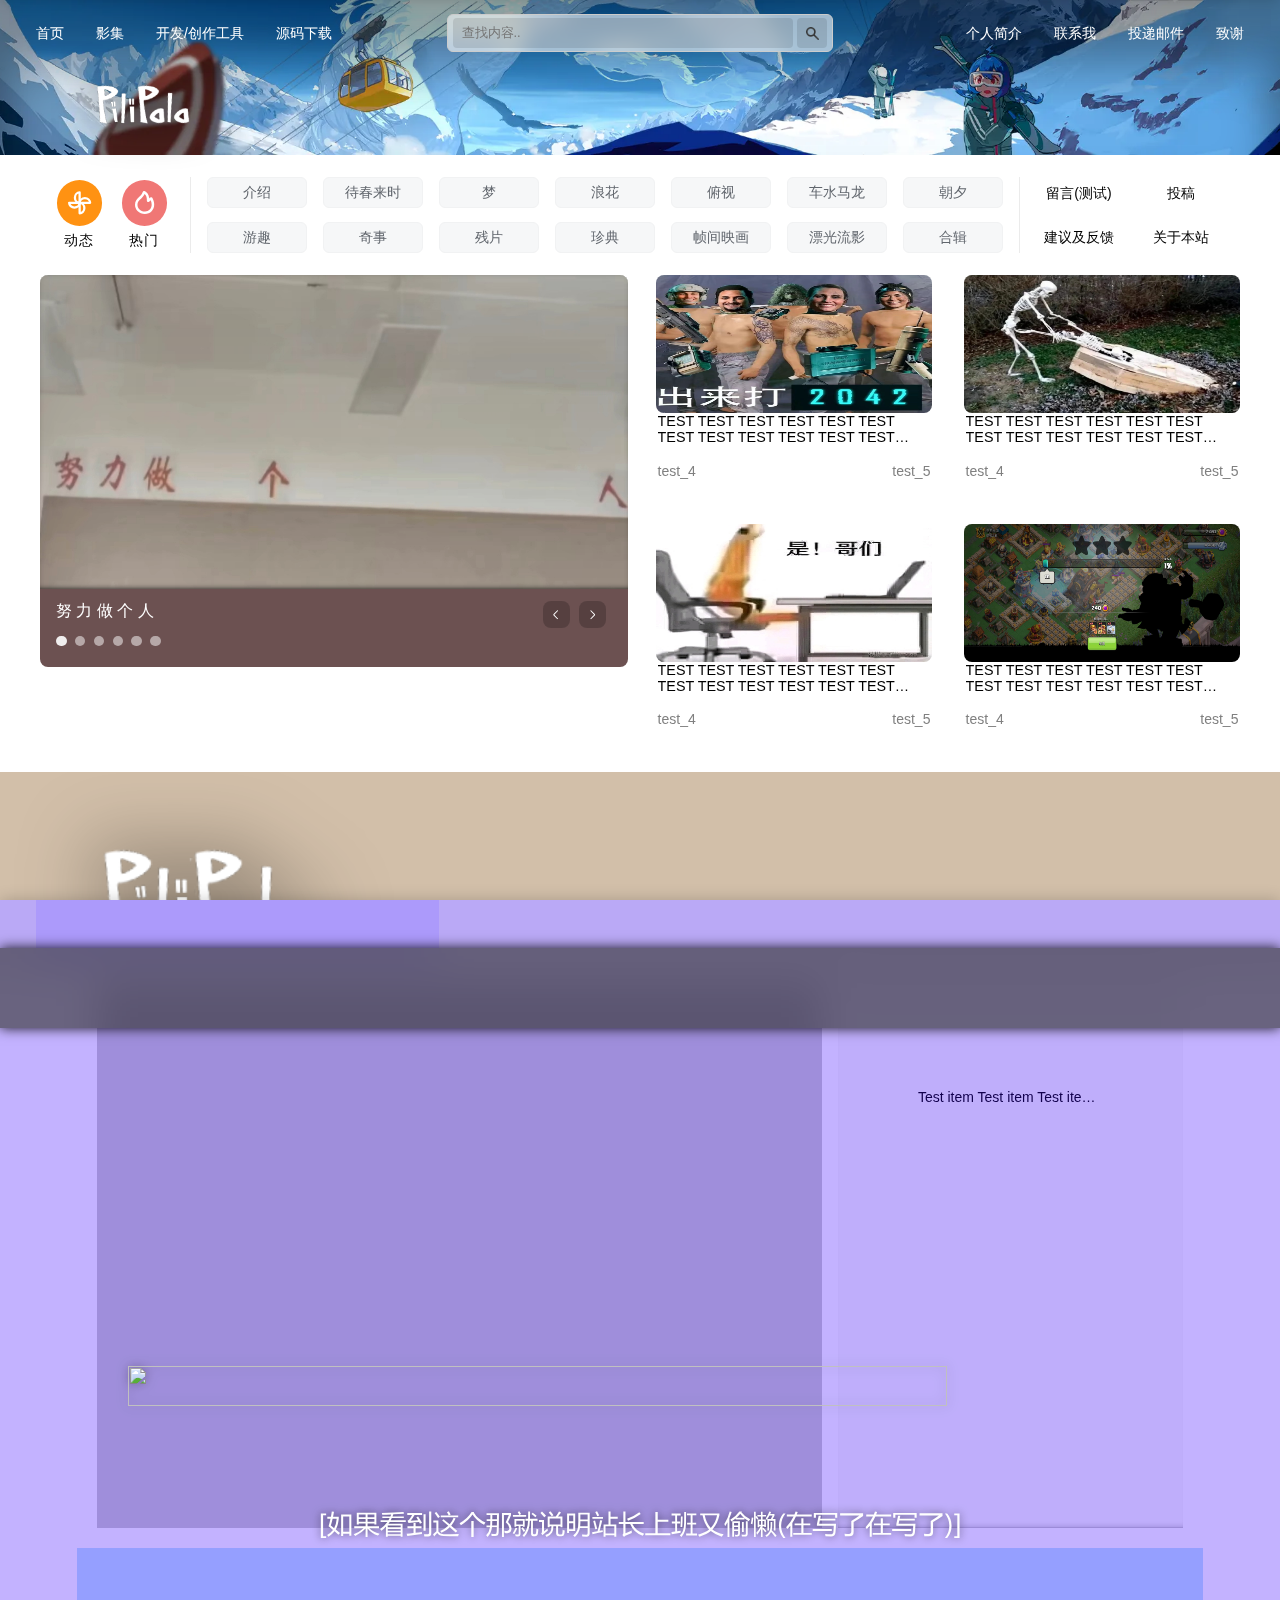
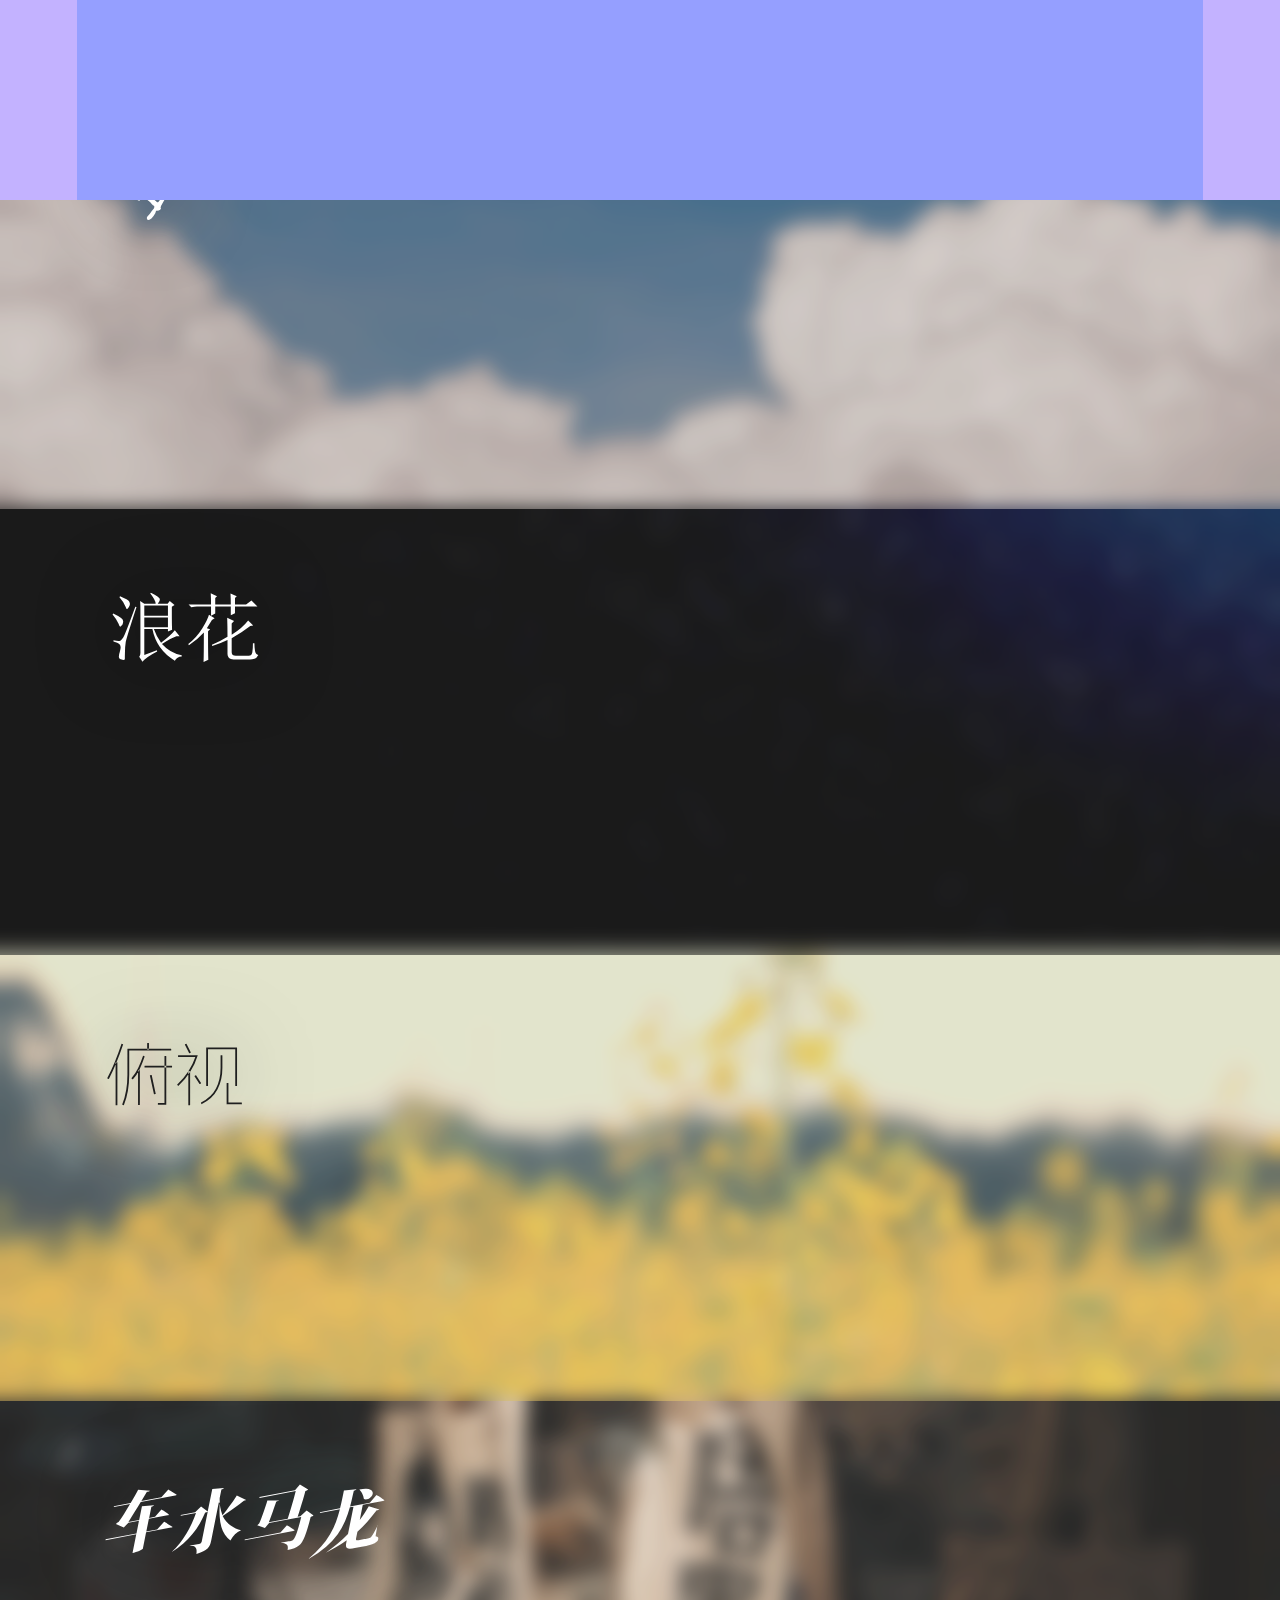
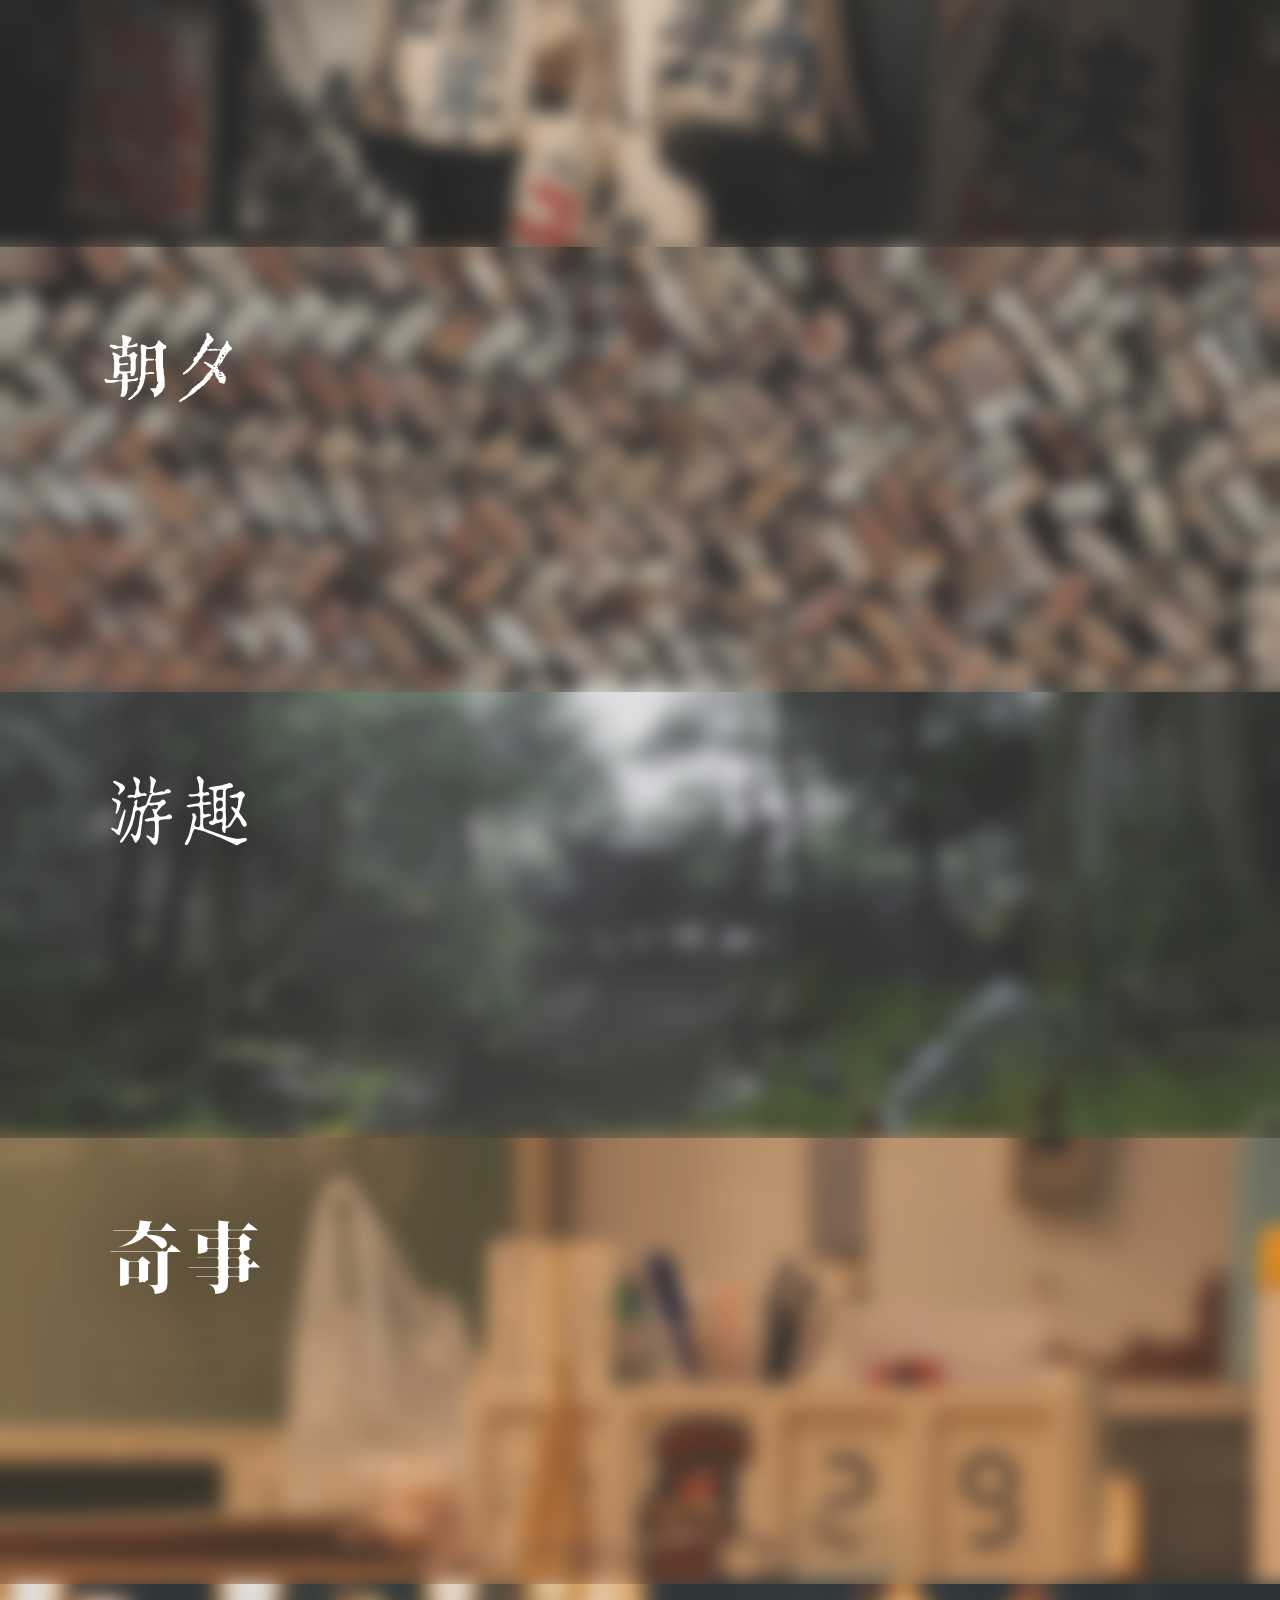
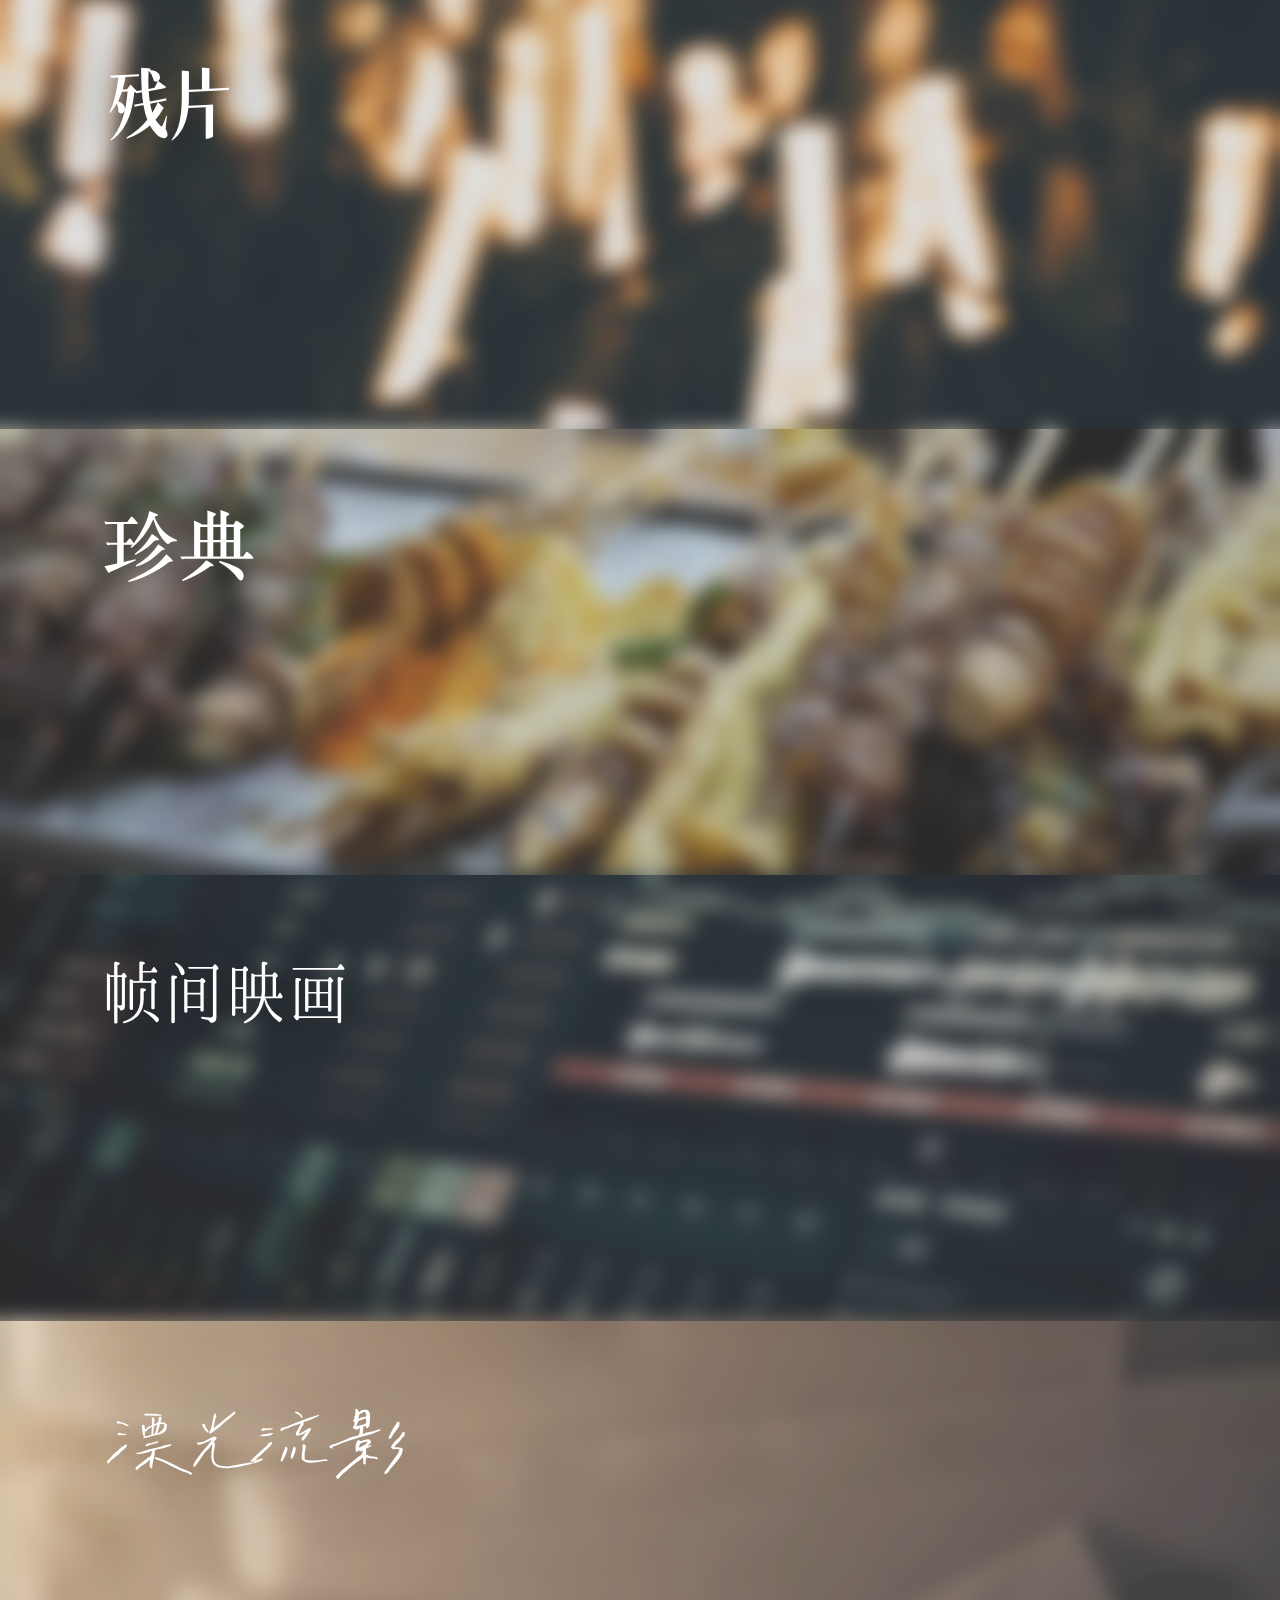
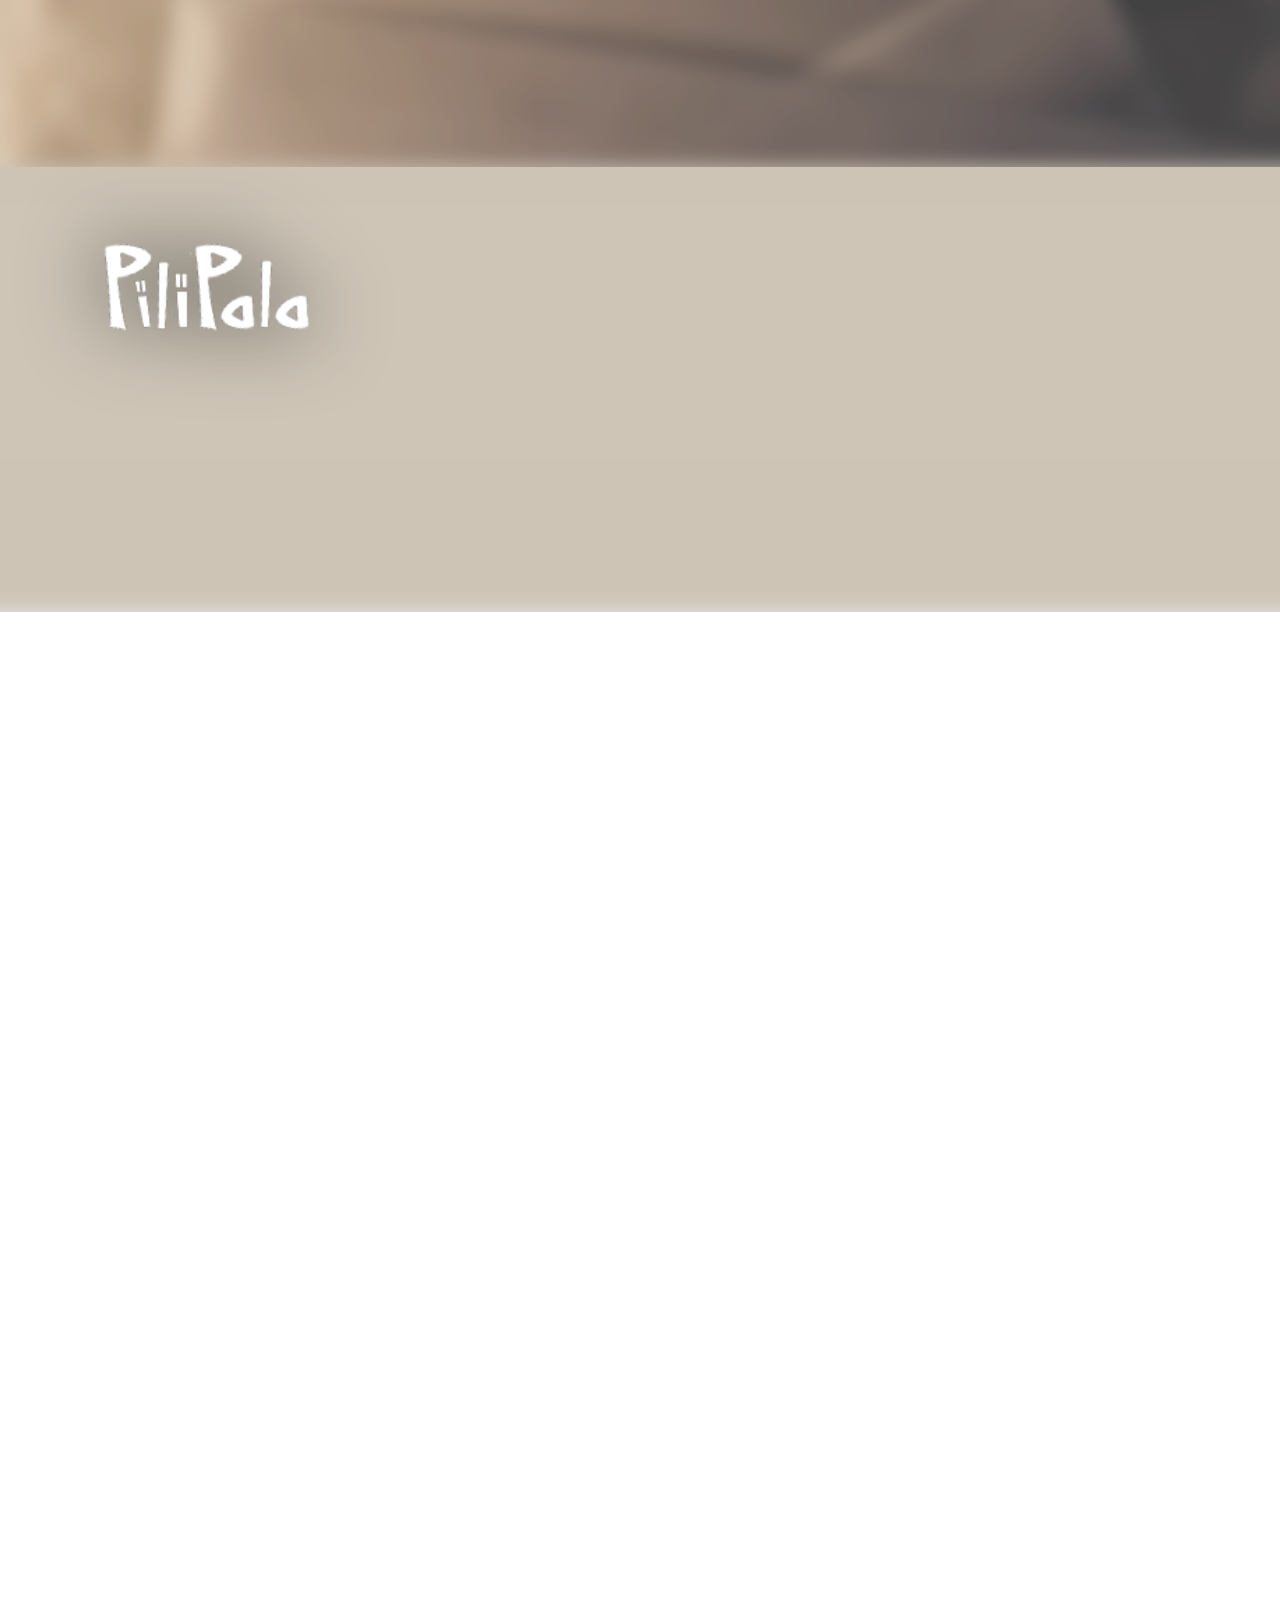
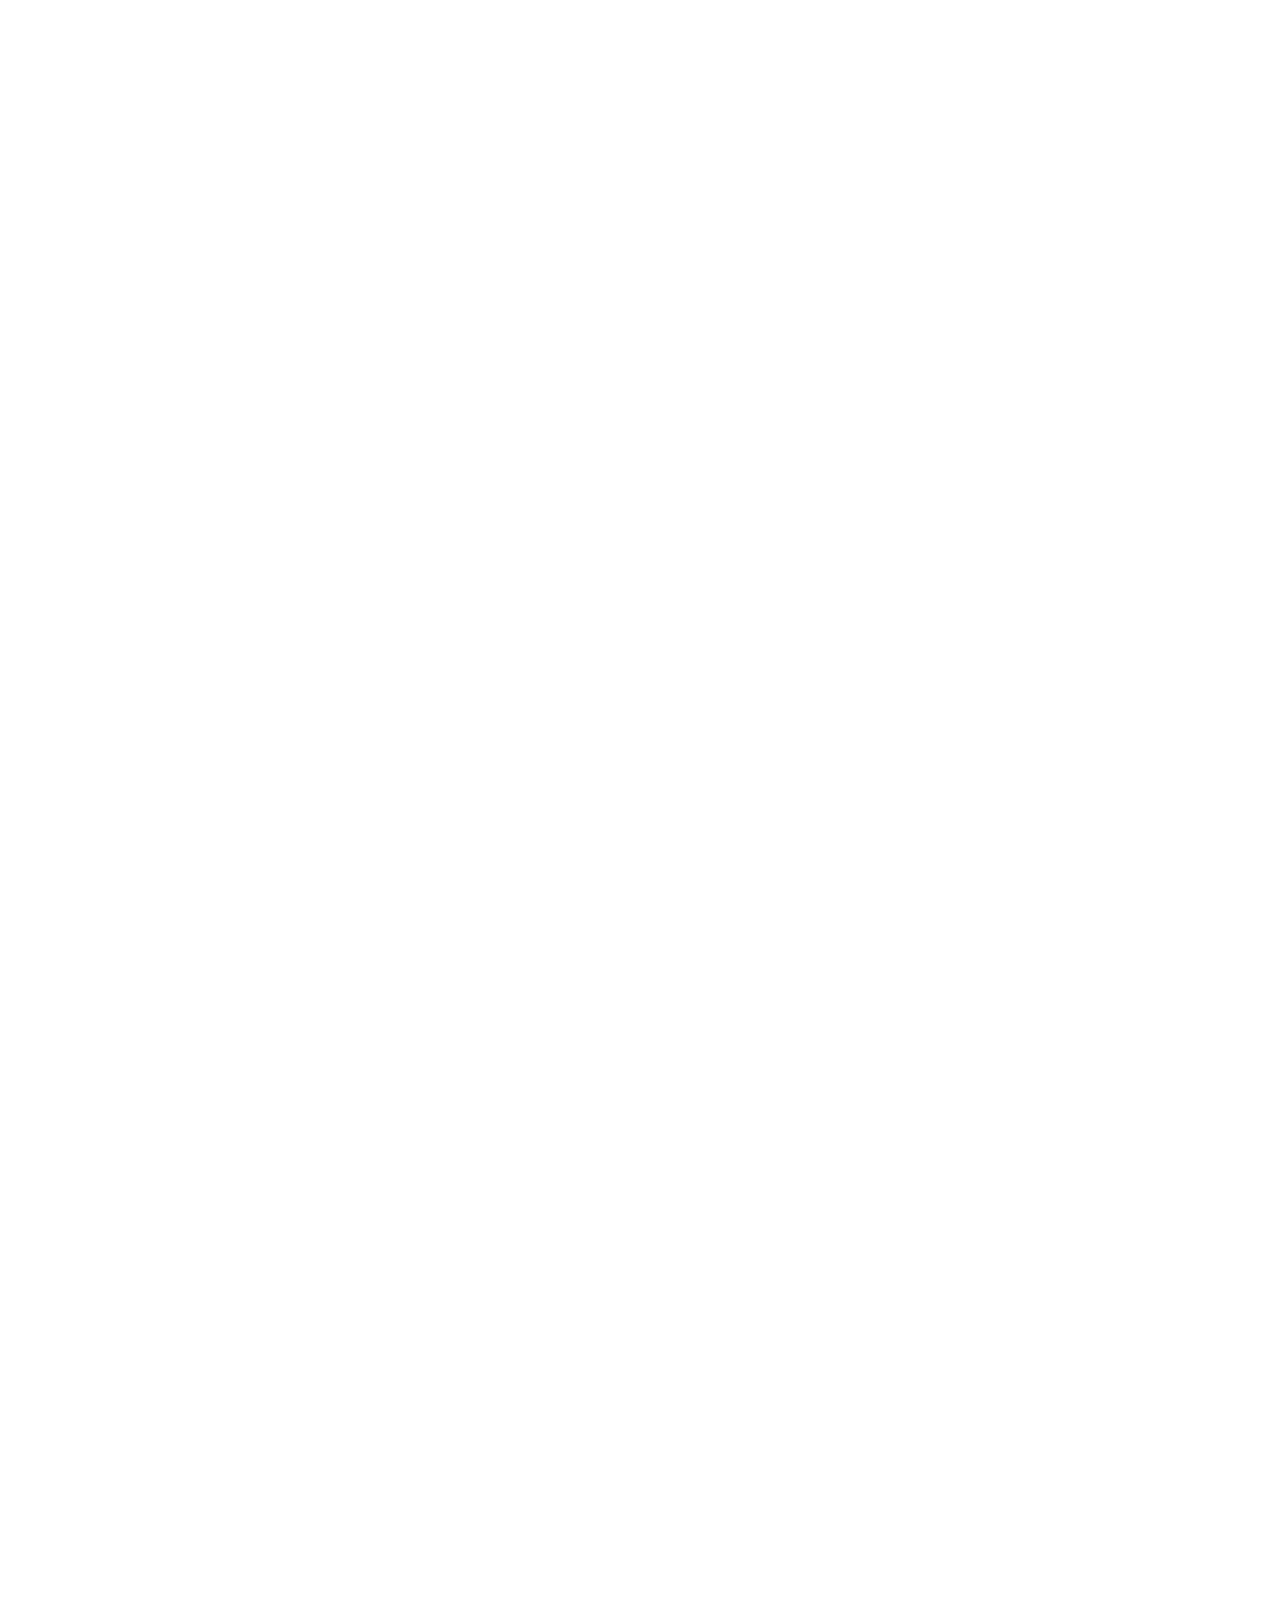
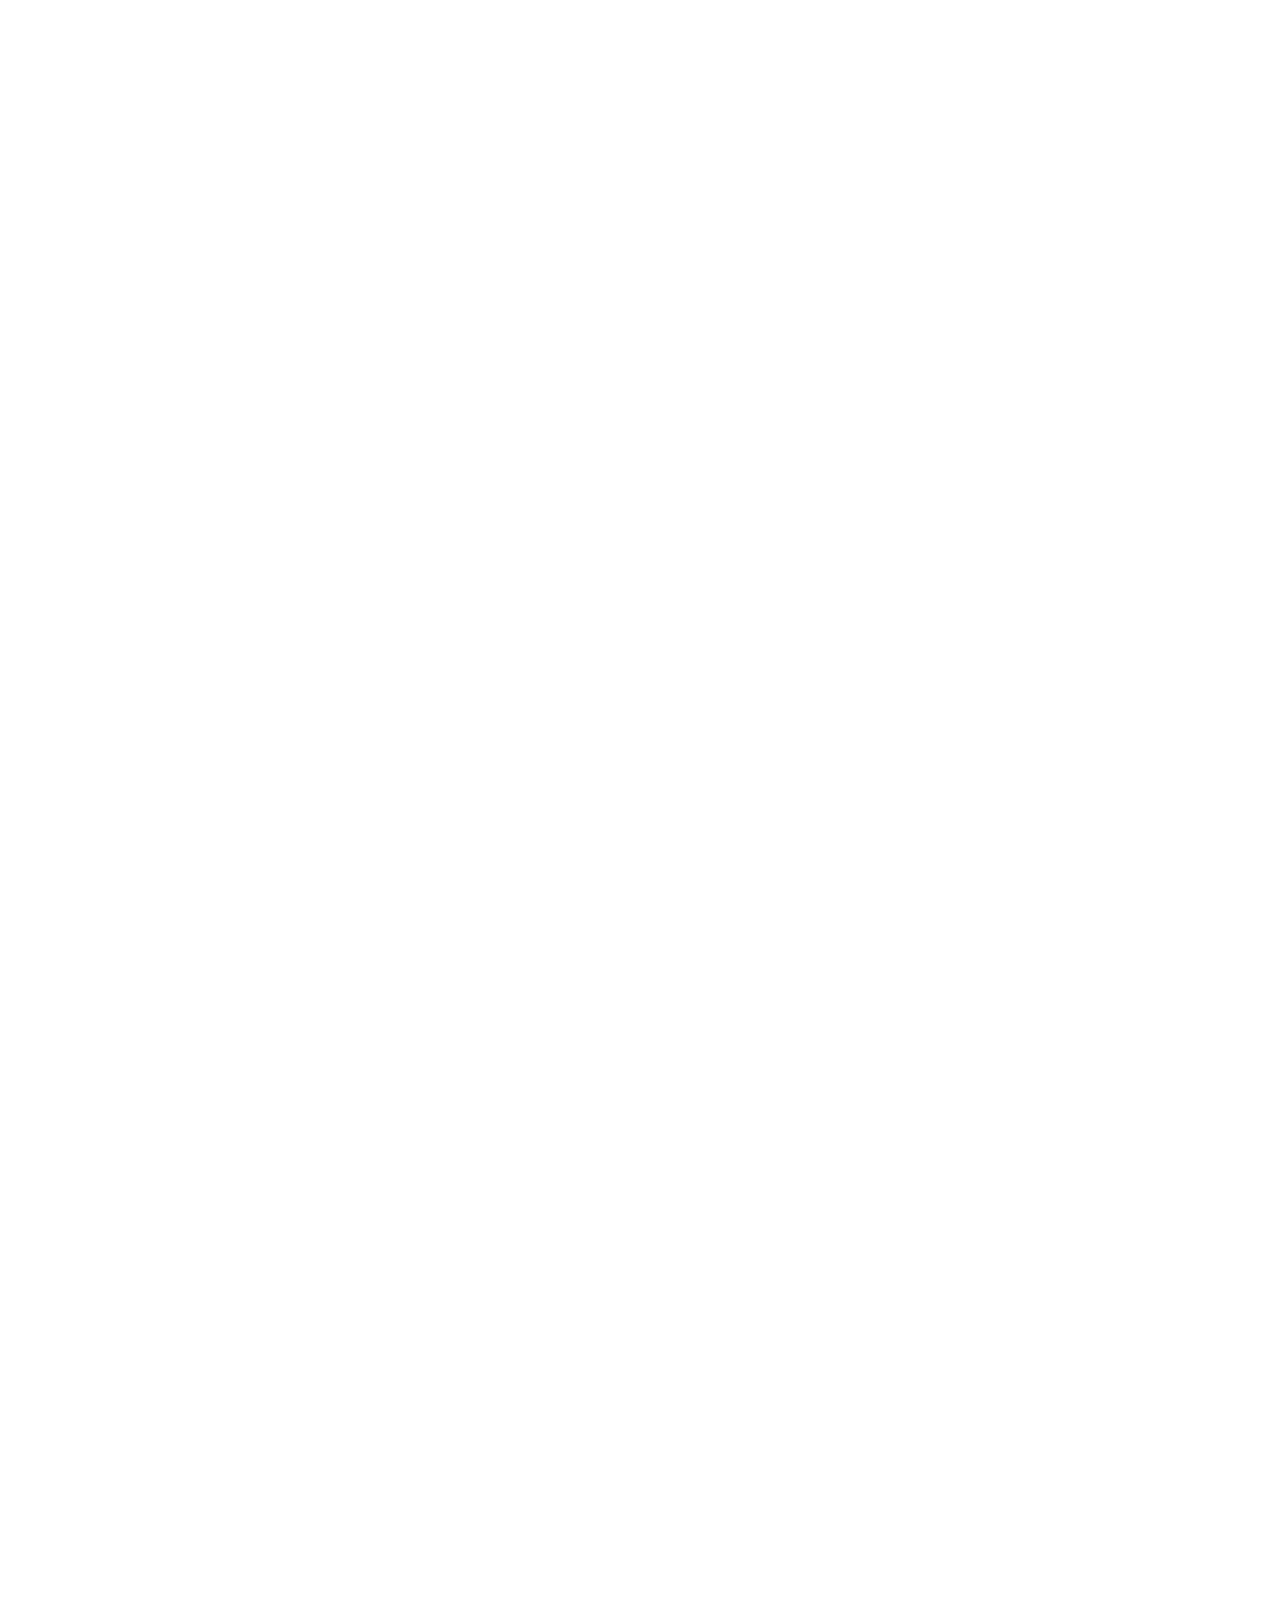
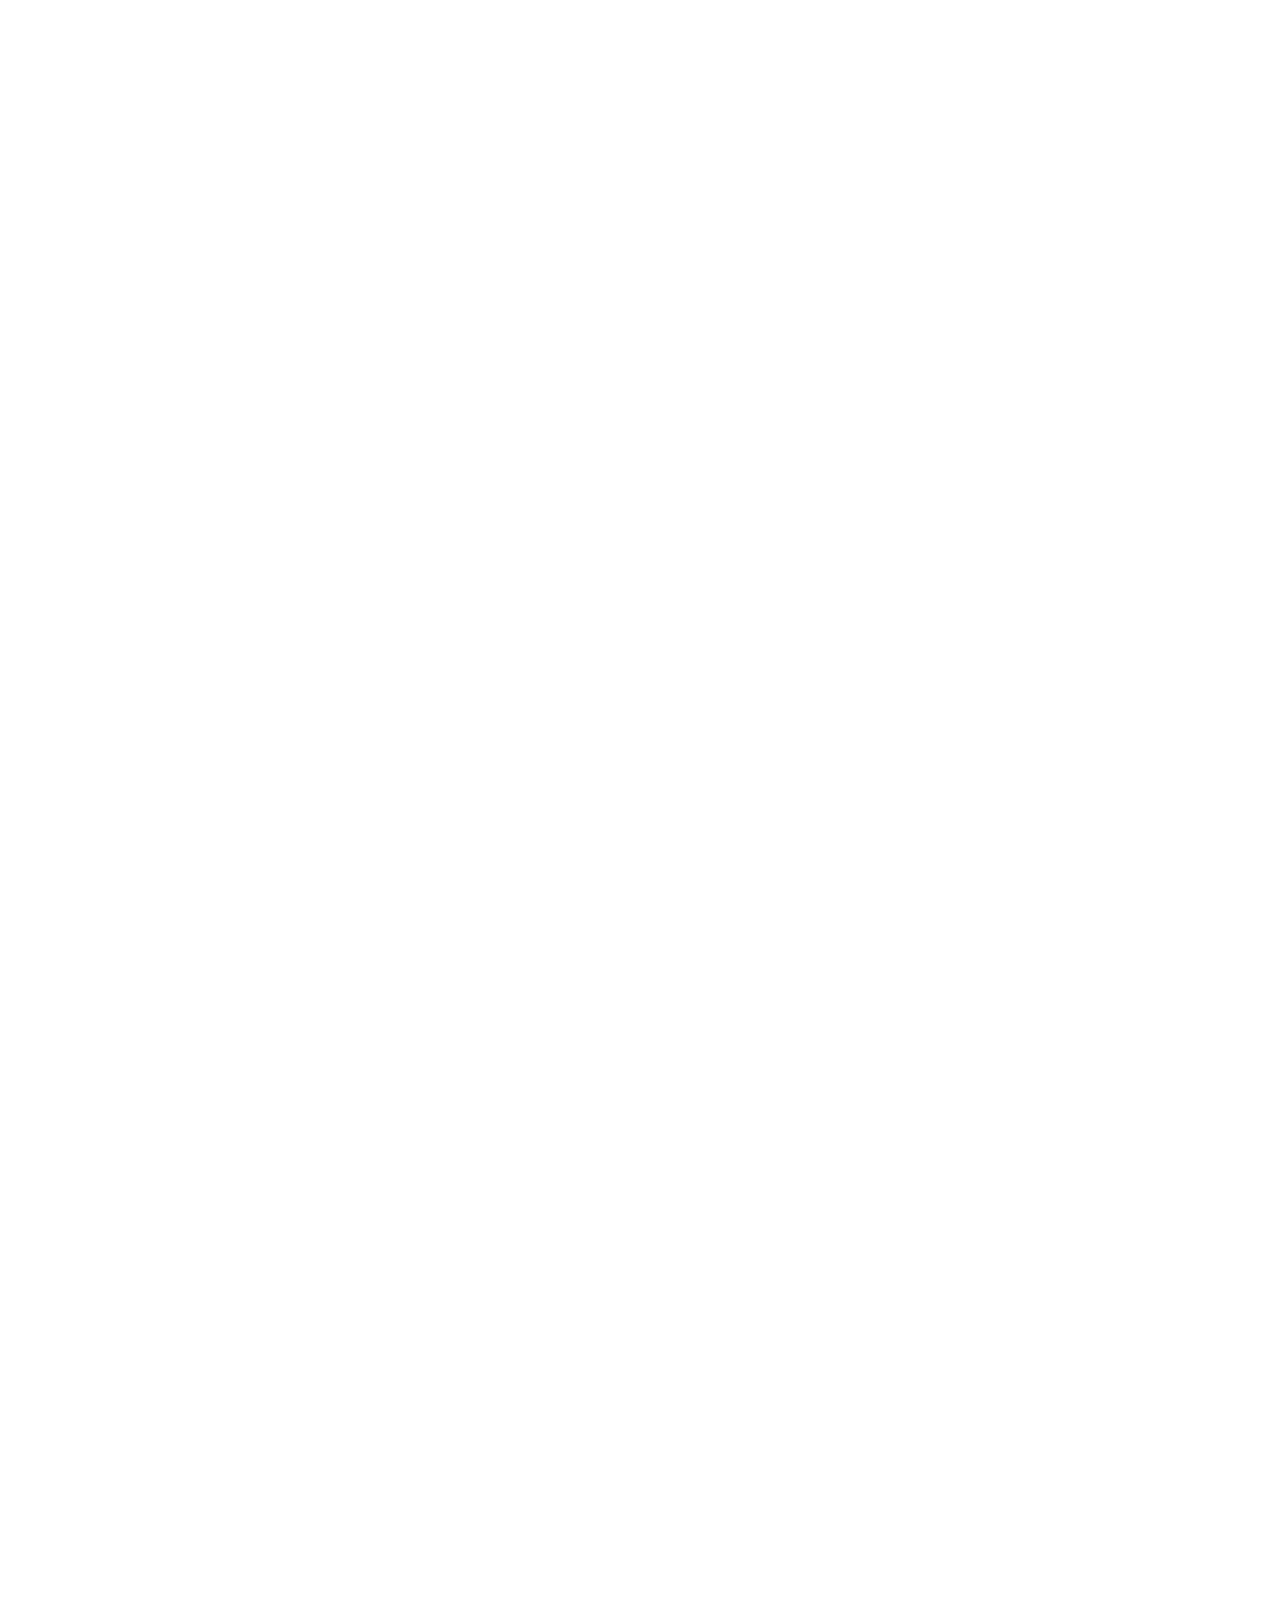
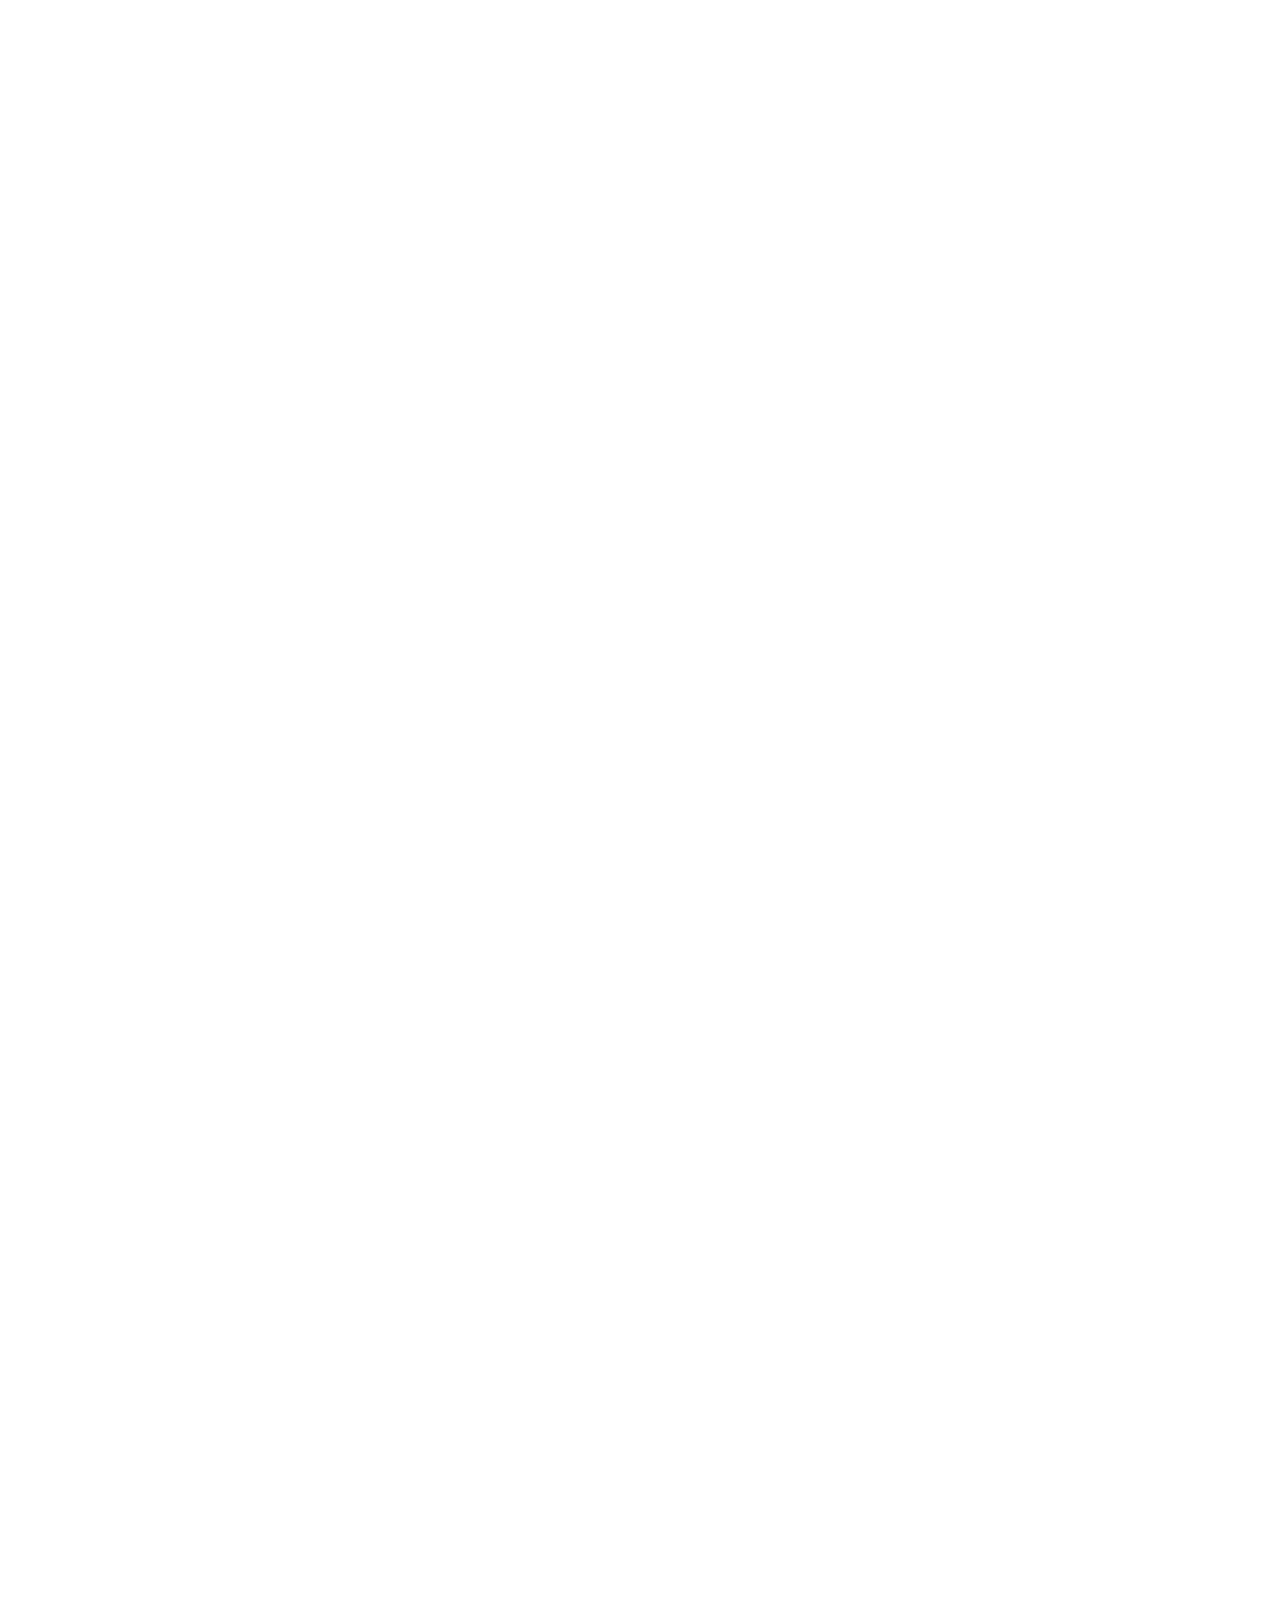
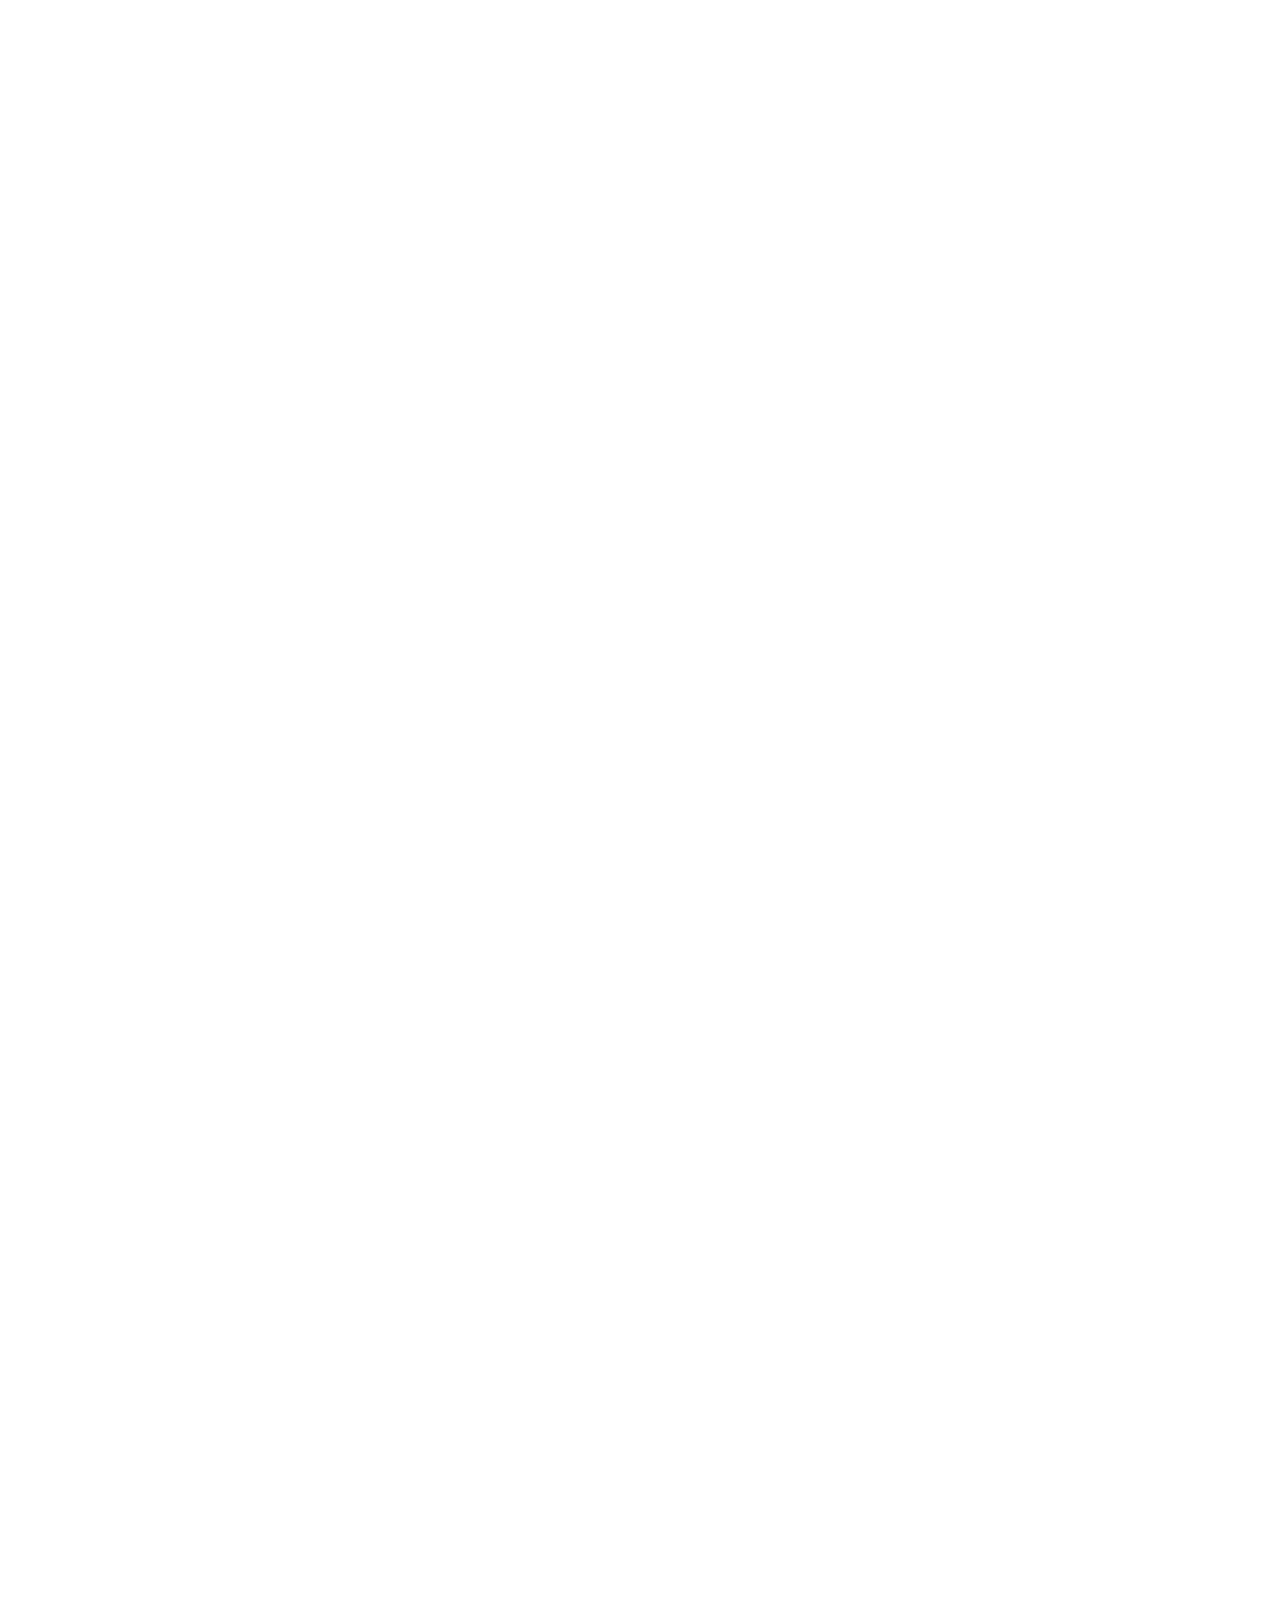
==== commit 5c910ba4: "更新了二层" ====
--- a/index.html
+++ b/index.html
@@ -13,10 +13,10 @@
 <body>
   <div class="title" id="title">
     <div class="section" id="first_section_title">
-      <span><span class="first_section_span first_section_span_0" id="first_section_span_0">首页</span></span>
-      <span><span class="first_section_span first_section_span_1" id="first_section_span_1">影集</span></span>
-      <span><span class="first_section_span first_section_span_2" id="first_section_span_2">开发/创作工具</span></span>
-      <span><span class="first_section_span first_section_span_3" id="first_section_span_3">源码下载</span></span>
+      <span class="first_section_span_0"><span class="first_section_span_span first_section_span_span_0" id="first_section_span_span_0">首页</span></span>
+      <span class="first_section_span_1"><span class="first_section_span_span first_section_span_span_1" id="first_section_span_span_1">影集</span></span>
+      <span class="first_section_span_2"><span class="first_section_span_span first_section_span_span_2" id="first_section_span_span_2">开发/创作工具</span></span>
+      <span class="first_section_span_3"><span class="first_section_span_span first_section_span_span_3" id="first_section_span_span_3">源码下载</span></span>
     </div>
     <div class="section" id="second_section_title">
       <div id="search">
@@ -25,10 +25,10 @@
       </div>
     </div>
     <div class="section" id="third_section_title">
-      <span><span class="first_section_span first_section_span_4" id="first_section_span_4">致谢</span></span>
-      <span><span class="first_section_span first_section_span_5" id="first_section_span_5">投递邮件</span></span>
-      <span><span class="first_section_span first_section_span_6" id="first_section_span_6">联系我</span></span>
-      <span><span class="first_section_span first_section_span_7" id="first_section_span_7">个人主页</span></span>
+      <span class="first_section_span_4"><span class="first_section_span_span first_section_span_span_4" id="first_section_span_span_4">致谢</span></span>
+      <span class="first_section_span_5"><span class="first_section_span_span first_section_span_span_5" id="first_section_span_span_5">投递邮件</span></span>
+      <span class="first_section_span_6"><span class="first_section_span_span first_section_span_span_6" id="first_section_span_span_6">联系我</span></span>
+      <span class="first_section_span_7"><span class="first_section_span_span first_section_span_span_7" id="first_section_span_span_7">个人主页</span></span>
     </div>
   </div>
 
@@ -63,42 +63,7 @@
               <div class="second_floor_body_top" id="second_floor_body_top_right">
                 <div id="second_floor_body_top_right_list">
                   <ul id="second_floor_body_top_right_list_ul">
-                    <li><div><p>Item 1Item 1Item 1Item 1Item 1Item 1Item 1Item 1Item 1Item 1Item 1Item 1</p></div></li>
-                    <li><div><p>Item 2Item 2Item 2Item 2Item 2Item 2Item 2Item 2Item 2Item 2Item 2Item 2</p></div></li>
-                    <li><div><p>Item 3Item 3Item 3Item 3Item 3Item 3Item 3Item 3Item 3Item 3Item 3Item 3</p></div></li>
-                    <li><div><p>Item 4Item 4Item 4Item 4Item 4Item 4Item 4Item 4Item 4Item 4Item 4Item 4</p></div></li>
-                    <li><div><p>Item 5Item 5Item 5Item 5Item 5Item 5Item 5Item 5Item 5Item 5Item 5Item 5</p></div></li>
-                    <li><div><p>Item 6Item 6Item 6Item 6Item 6Item 6Item 6Item 6Item 6Item 6Item 6Item 6</p></div></li>
-                    <li><div><p>Item 7Item 7Item 7Item 7Item 7Item 7Item 7Item 7Item 7Item 7Item 7Item 7</p></div></li>
-                    <li><div><p>Item 8Item 8Item 8Item 8Item 8Item 8Item 8Item 8Item 8Item 8Item 8Item 8</p></div></li>
-                    <li><div><p>Item 9Item 9Item 9Item 9Item 9Item 9Item 9Item 9Item 9Item 9Item 9Item 9</p></div></li>
-                    <li><div><p>Item 1Item 1Item 1Item 1Item 1Item 1Item 1Item 1Item 1Item 1Item 1Item 1</p></div></li>
-                    <li><div><p>Item 2Item 2Item 2Item 2Item 2Item 2Item 2Item 2Item 2Item 2Item 2Item 2</p></div></li>
-                    <li><div><p>Item 3Item 3Item 3Item 3Item 3Item 3Item 3Item 3Item 3Item 3Item 3Item 3</p></div></li>
-                    <li><div><p>Item 4Item 4Item 4Item 4Item 4Item 4Item 4Item 4Item 4Item 4Item 4Item 4</p></div></li>
-                    <li><div><p>Item 5Item 5Item 5Item 5Item 5Item 5Item 5Item 5Item 5Item 5Item 5Item 5</p></div></li>
-                    <li><div><p>Item 6Item 6Item 6Item 6Item 6Item 6Item 6Item 6Item 6Item 6Item 6Item 6</p></div></li>
-                    <li><div><p>Item 7Item 7Item 7Item 7Item 7Item 7Item 7Item 7Item 7Item 7Item 7Item 7</p></div></li>
-                    <li><div><p>Item 8Item 8Item 8Item 8Item 8Item 8Item 8Item 8Item 8Item 8Item 8Item 8</p></div></li>
-                    <li><div><p>Item 9Item 9Item 9Item 9Item 9Item 9Item 9Item 9Item 9Item 9Item 9Item 9</p></div></li>
-                    <li><div><p>Item 1Item 1Item 1Item 1Item 1Item 1Item 1Item 1Item 1Item 1Item 1Item 1</p></div></li>
-                    <li><div><p>Item 2Item 2Item 2Item 2Item 2Item 2Item 2Item 2Item 2Item 2Item 2Item 2</p></div></li>
-                    <li><div><p>Item 3Item 3Item 3Item 3Item 3Item 3Item 3Item 3Item 3Item 3Item 3Item 3</p></div></li>
-                    <li><div><p>Item 4Item 4Item 4Item 4Item 4Item 4Item 4Item 4Item 4Item 4Item 4Item 4</p></div></li>
-                    <li><div><p>Item 5Item 5Item 5Item 5Item 5Item 5Item 5Item 5Item 5Item 5Item 5Item 5</p></div></li>
-                    <li><div><p>Item 6Item 6Item 6Item 6Item 6Item 6Item 6Item 6Item 6Item 6Item 6Item 6</p></div></li>
-                    <li><div><p>Item 7Item 7Item 7Item 7Item 7Item 7Item 7Item 7Item 7Item 7Item 7Item 7</p></div></li>
-                    <li><div><p>Item 8Item 8Item 8Item 8Item 8Item 8Item 8Item 8Item 8Item 8Item 8Item 8</p></div></li>
-                    <li><div><p>Item 9Item 9Item 9Item 9Item 9Item 9Item 9Item 9Item 9Item 9Item 9Item 9</p></div></li>
-                    <li><div><p>Item 1Item 1Item 1Item 1Item 1Item 1Item 1Item 1Item 1Item 1Item 1Item 1</p></div></li>
-                    <li><div><p>Item 2Item 2Item 2Item 2Item 2Item 2Item 2Item 2Item 2Item 2Item 2Item 2</p></div></li>
-                    <li><div><p>Item 3Item 3Item 3Item 3Item 3Item 3Item 3Item 3Item 3Item 3Item 3Item 3</p></div></li>
-                    <li><div><p>Item 4Item 4Item 4Item 4Item 4Item 4Item 4Item 4Item 4Item 4Item 4Item 4</p></div></li>
-                    <li><div><p>Item 5Item 5Item 5Item 5Item 5Item 5Item 5Item 5Item 5Item 5Item 5Item 5</p></div></li>
-                    <li><div><p>Item 6Item 6Item 6Item 6Item 6Item 6Item 6Item 6Item 6Item 6Item 6Item 6</p></div></li>
-                    <li><div><p>Item 7Item 7Item 7Item 7Item 7Item 7Item 7Item 7Item 7Item 7Item 7Item 7</p></div></li>
-                    <li><div><p>Item 8Item 8Item 8Item 8Item 8Item 8Item 8Item 8Item 8Item 8Item 8Item 8</p></div></li>
-                    <li><div><p>Item 9Item 9Item 9Item 9Item 9Item 9Item 9Item 9Item 9Item 9Item 9Item 9</p></div></li>
+                    <li><div><p>Test item Test item Test item Test item Test item Test item Test item </p></div></li>
                   </ul>
                 </div>
               </div>
@@ -115,10 +80,10 @@
     <div id="head">
       <div id="head_title">
         <div class="section" id="first_section">
-          <span><span class="first_section_span first_section_span_0" id="head_title_first_section_span_0">首页</span></span>
-          <span><span class="first_section_span first_section_span_1" id="head_title_first_section_span_1">影集</span></span>
-          <span><span class="first_section_span first_section_span_2" id="head_title_first_section_span_2">开发/创作工具</span></span>
-          <span><span class="first_section_span first_section_span_3" id="head_title_first_section_span_3">源码下载</span></span>
+          <span class="first_section_span_0"><span class="first_section_span_span first_section_span_span_0" id="head_title_first_section_span_span_0">首页</span></span>
+          <span class="first_section_span_1"><span class="first_section_span_span first_section_span_span_1" id="head_title_first_section_span_span_1">影集</span></span>
+          <span class="first_section_span_2"><span class="first_section_span_span first_section_span_span_2" id="head_title_first_section_span_span_2">开发/创作工具</span></span>
+          <span class="first_section_span_3"><span class="first_section_span_span first_section_span_span_3" id="head_title_first_section_span_span_3">源码下载</span></span>
         </div>
         <div class="section" id="second_section">
           <div id="search">
@@ -127,10 +92,10 @@
           </div>
         </div>
         <div class="section" id="third_section">
-          <span><span class="first_section_span first_section_span_4" id="head_title_first_section_span_4">致谢</span></span>
-          <span><span class="first_section_span first_section_span_5" id="head_title_first_section_span_5">投递邮件</span></span>
-          <span><span class="first_section_span first_section_span_6" id="head_title_first_section_span_6">联系我</span></span>
-          <span><span class="first_section_span first_section_span_7" id="head_title_first_section_span_7">个人简介</span></span>
+          <span class="first_section_span_4"><span class="first_section_span_span first_section_span_span_4" id="head_title_first_section_span_span_4">致谢</span></span>
+          <span class="first_section_span_5"><span class="first_section_span_span first_section_span_span_5" id="head_title_first_section_span_span_5">投递邮件</span></span>
+          <span class="first_section_span_6"><span class="first_section_span_span first_section_span_span_6" id="head_title_first_section_span_span_6">联系我</span></span>
+          <span class="first_section_span_7"><span class="first_section_span_span first_section_span_span_7" id="head_title_first_section_span_7">个人简介</span></span>
         </div>
       </div>
       <img src="File/img/pilipala.png" alt="">
--- a/File/index_css.css
+++ b/File/index_css.css
@@ -16,6 +16,39 @@
   }
   
   
+  /* 定义抖动动画 */
+@keyframes upDownShake {
+  0% {
+    transform: translateY(0);
+}
+
+6.5% {
+    transform: translateY(3px);
+}
+
+18.5% {
+    transform: translateY(-2.5px);
+}
+
+31.5% {
+    transform: translateY(1.5px);
+}
+
+43.5% {
+    transform: translateY(-1px);
+}
+
+50% {
+    transform: translateY(0);
+}
+}
+
+/* 应用抖动动画到body */
+body.upDownShake {
+  animation: upDownShake 0.5s;
+}
+
+
   /* 移除移动端聚焦边框 */
   * {
    -webkit-tap-highlight-color: transparent; /* 透明 */
@@ -473,7 +506,7 @@
   #first_section_title > span:hover + span {
     transform: translateY(var(--title-transform-down-beside));
   }
-  .section > span >span {
+  .section > span {
     cursor: pointer;
   }
   /* #first_section > span > span, #first_section_title > span > span{
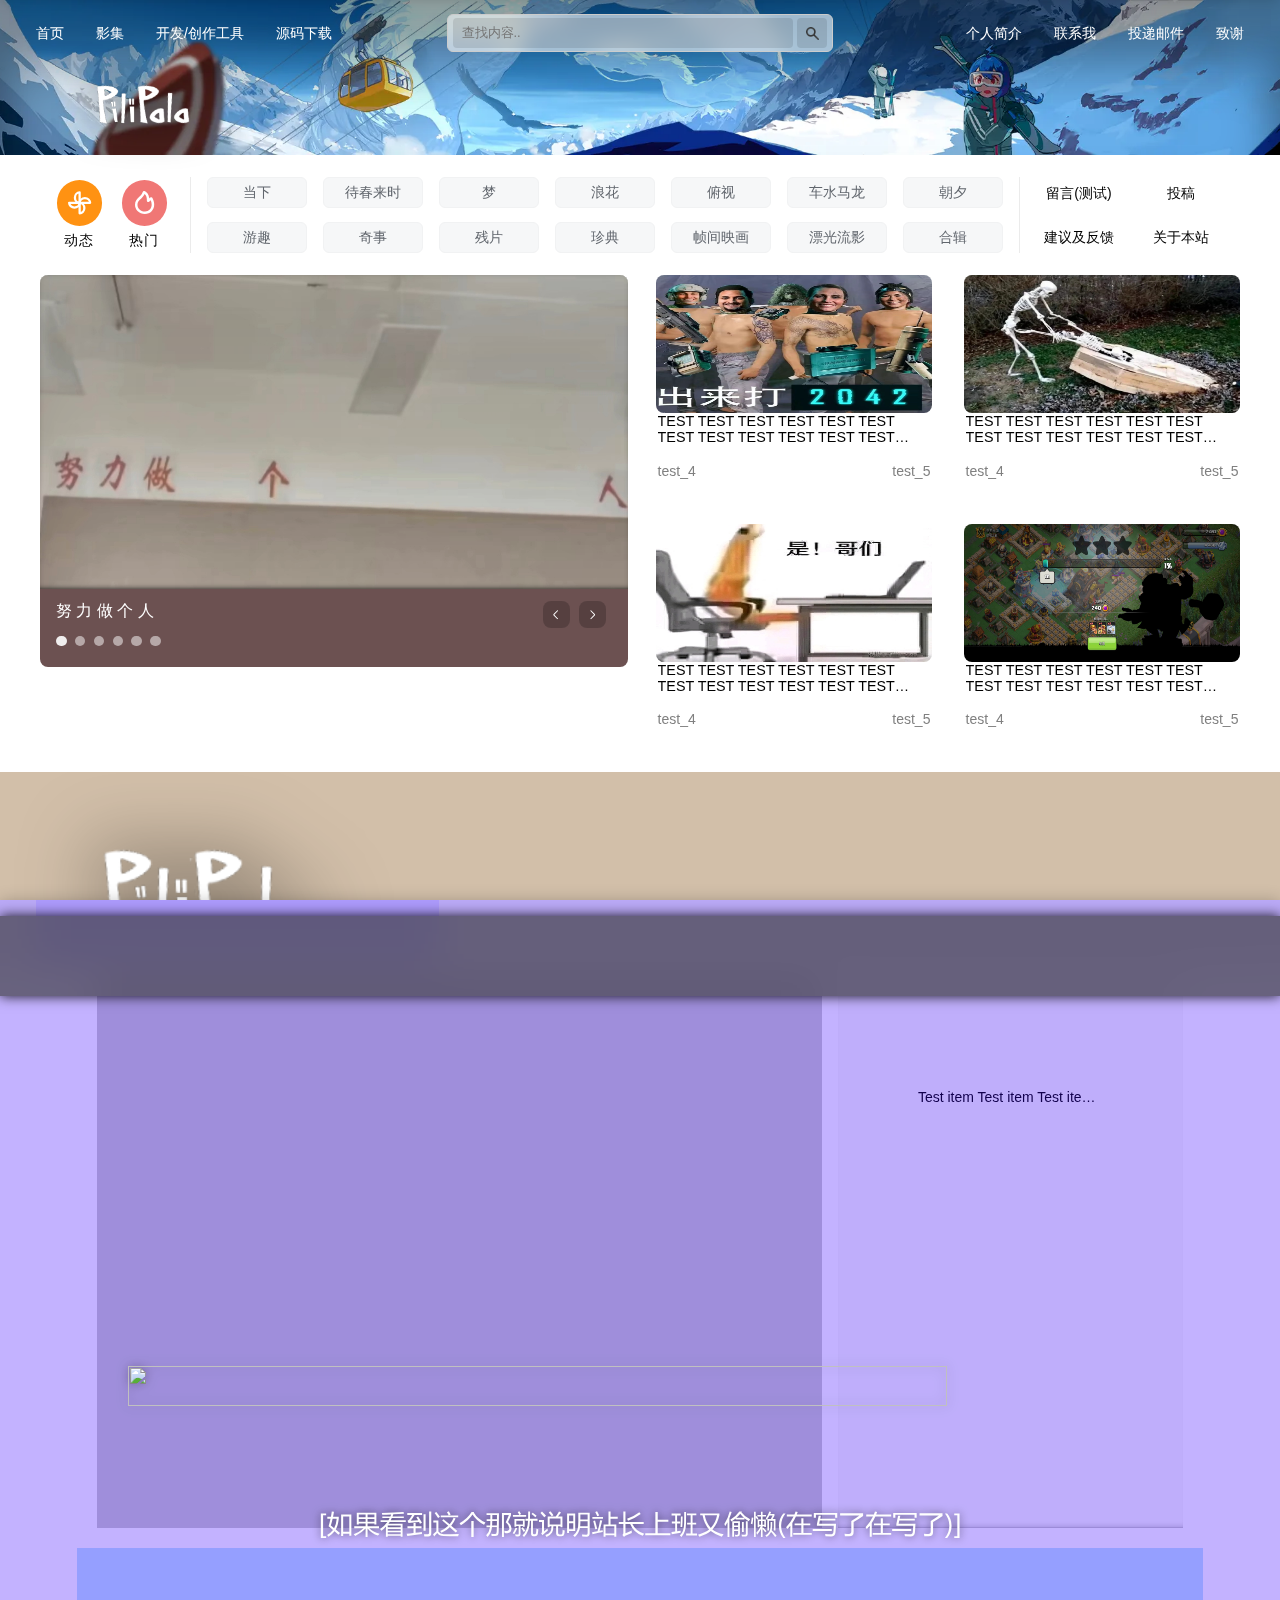
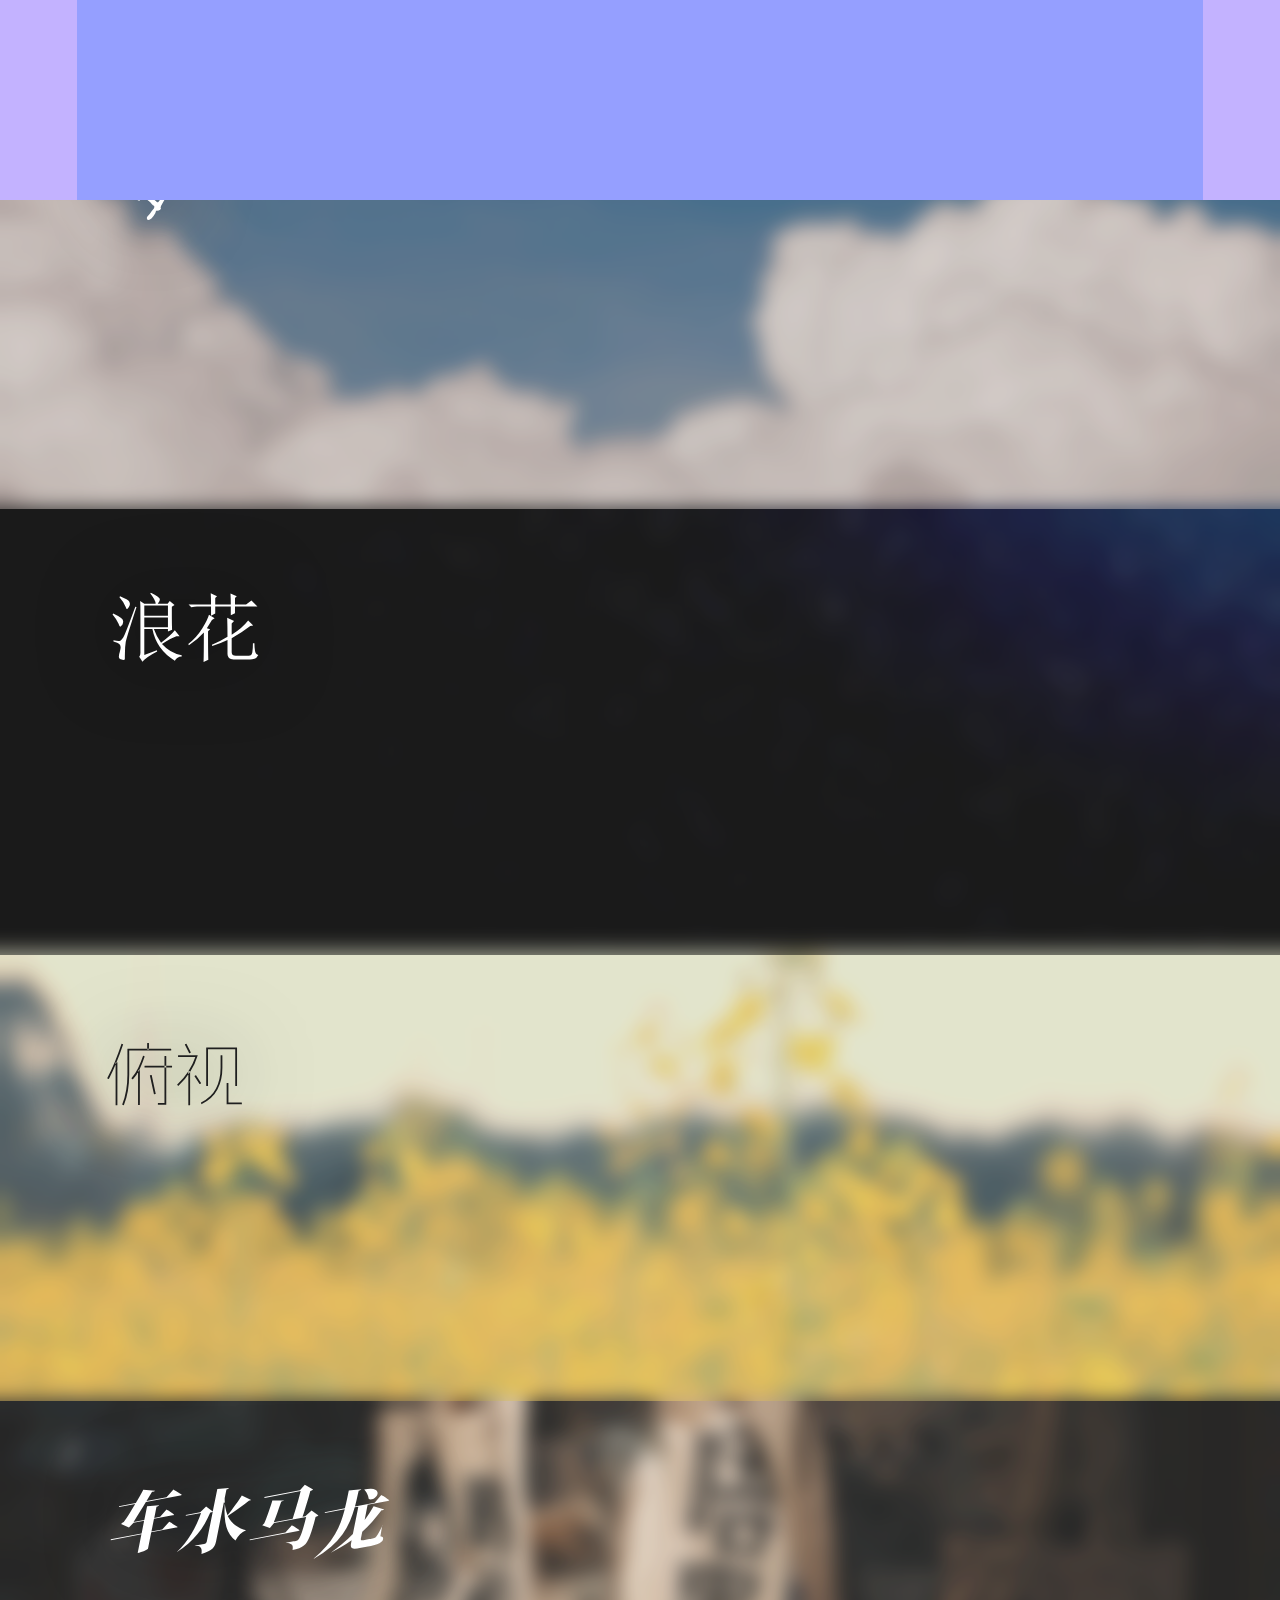
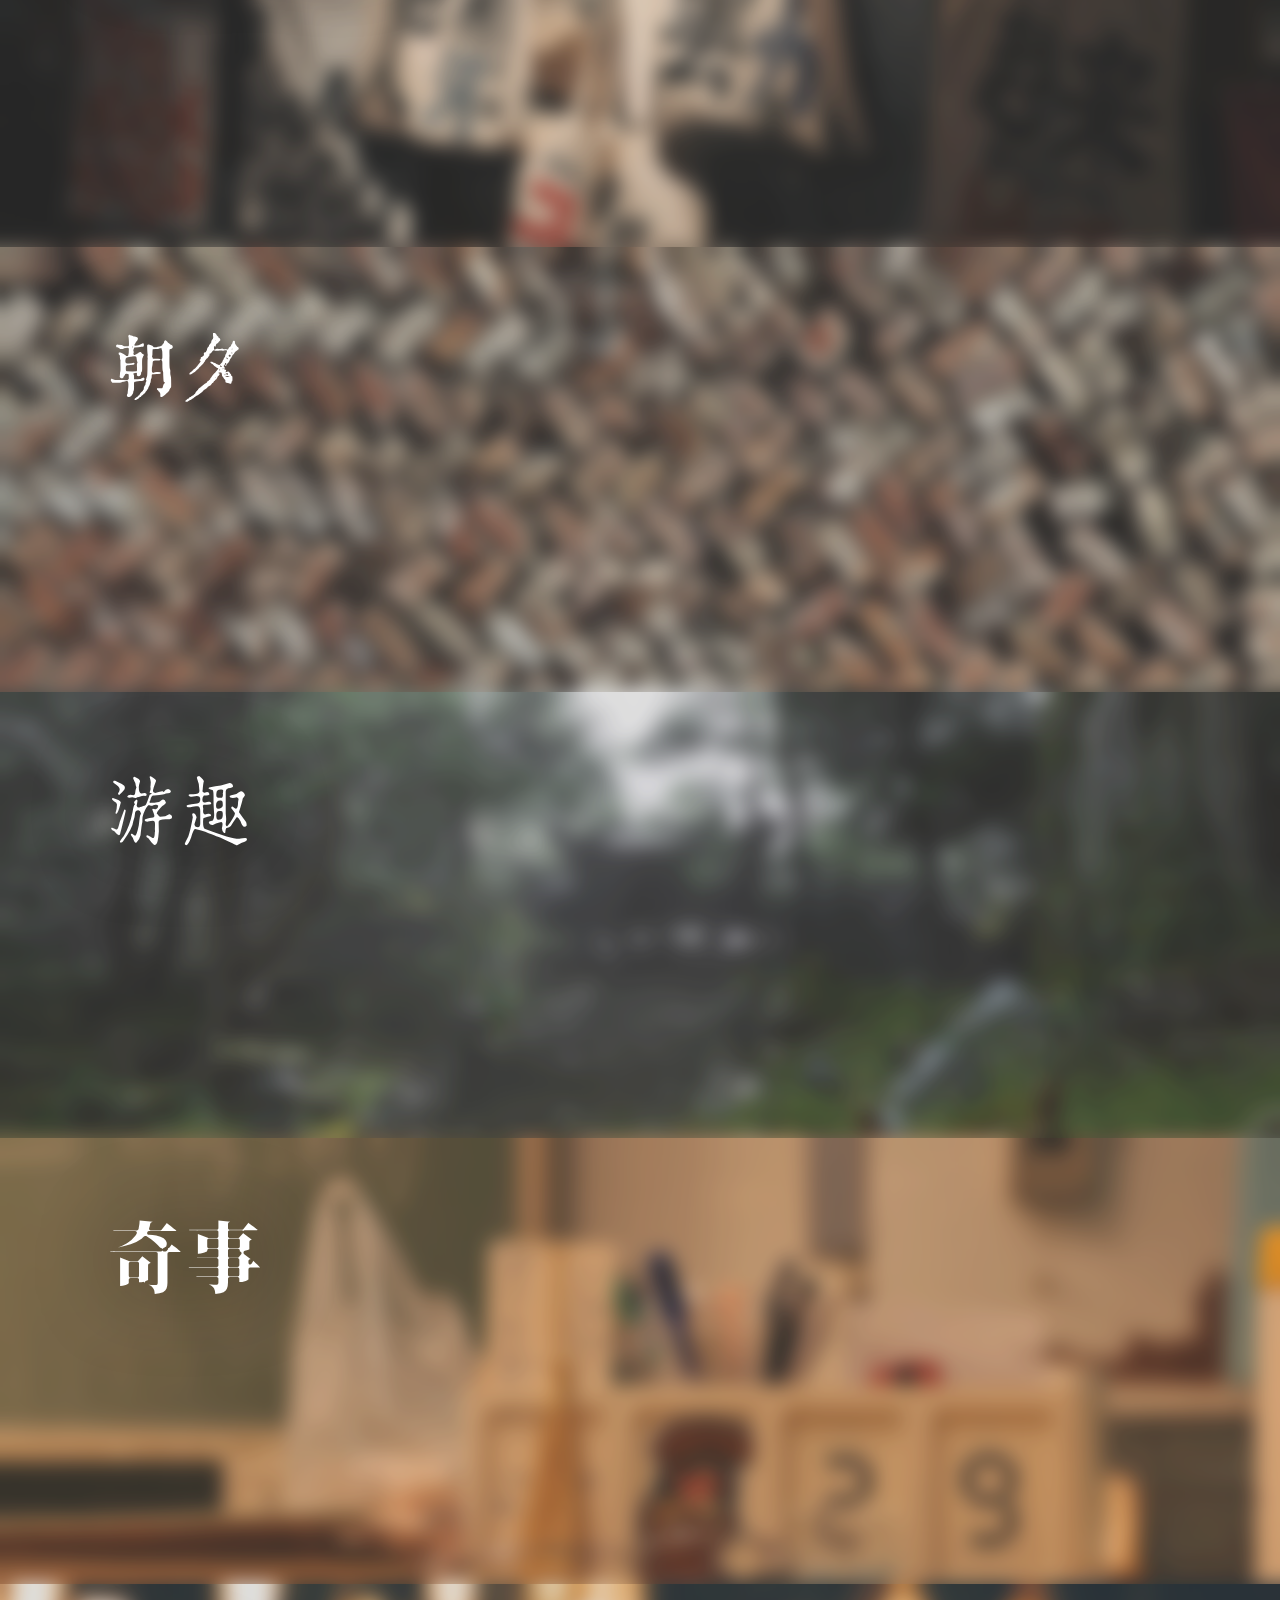
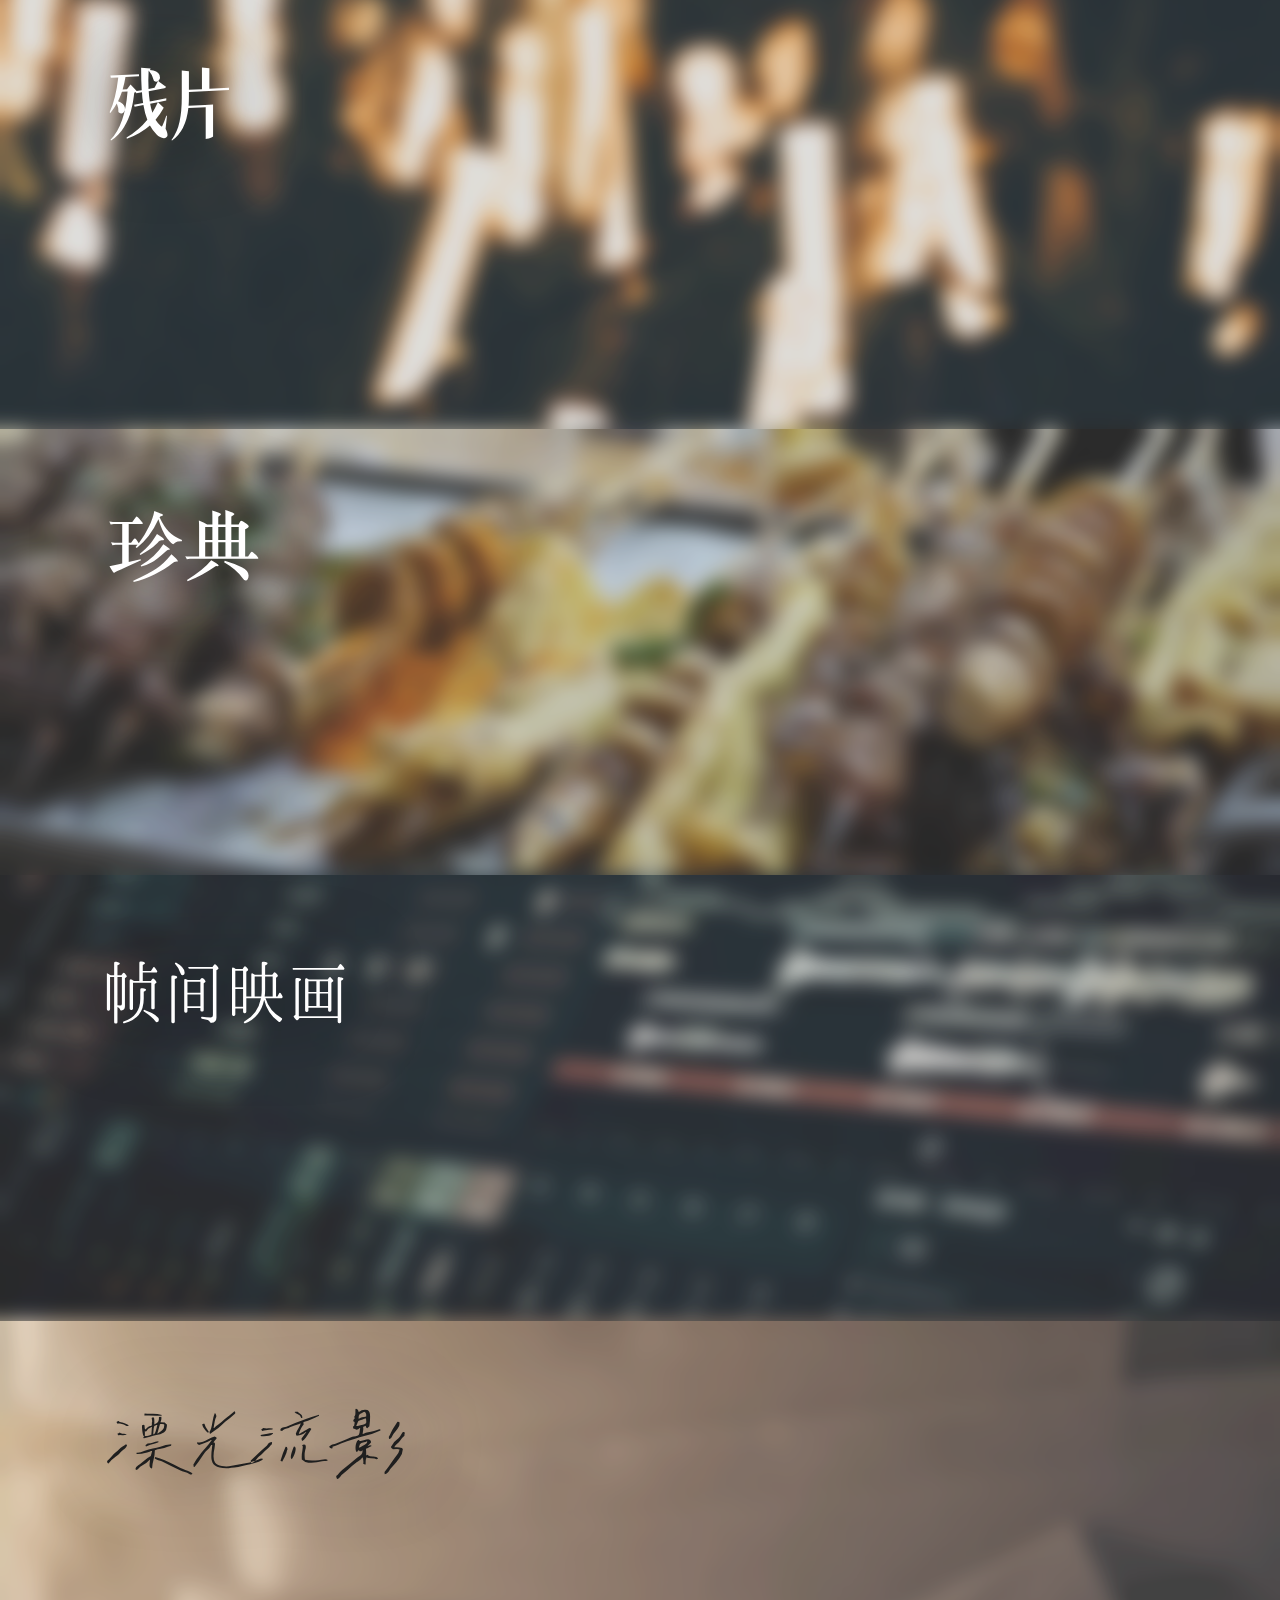
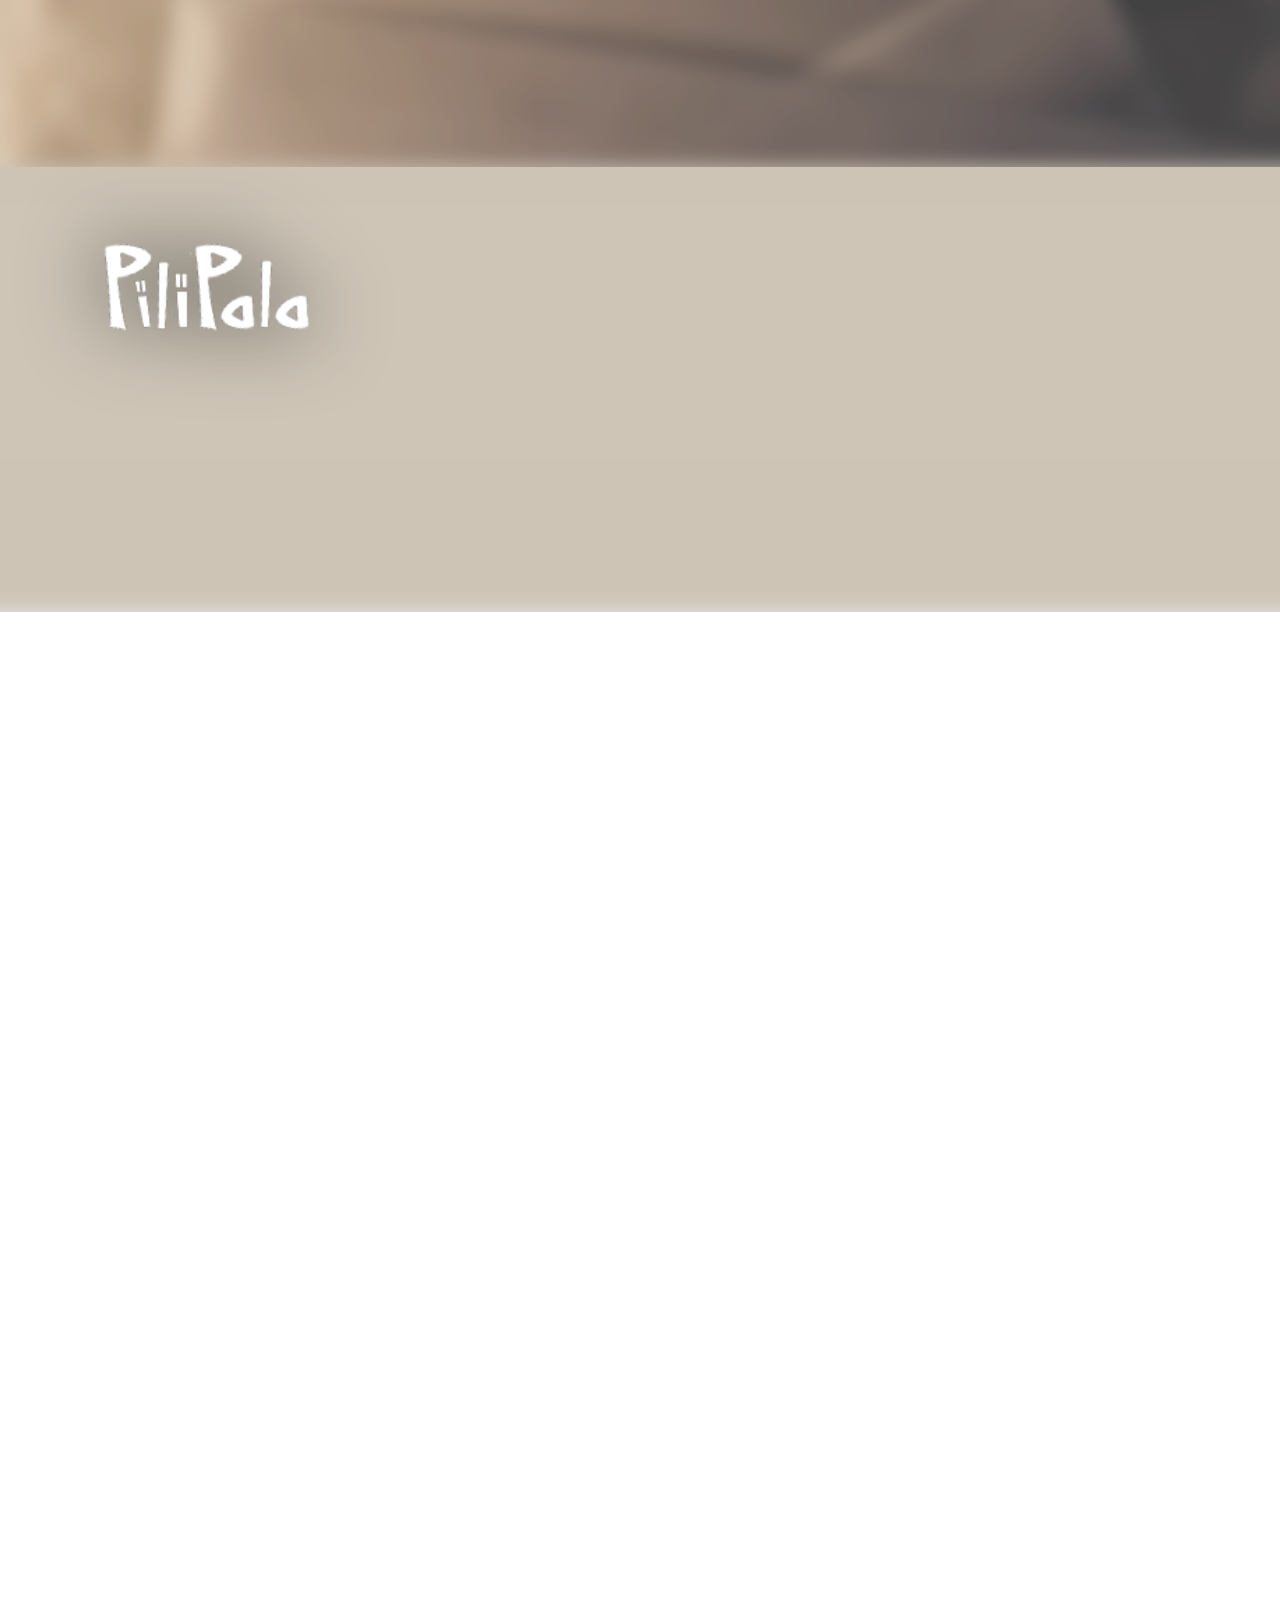
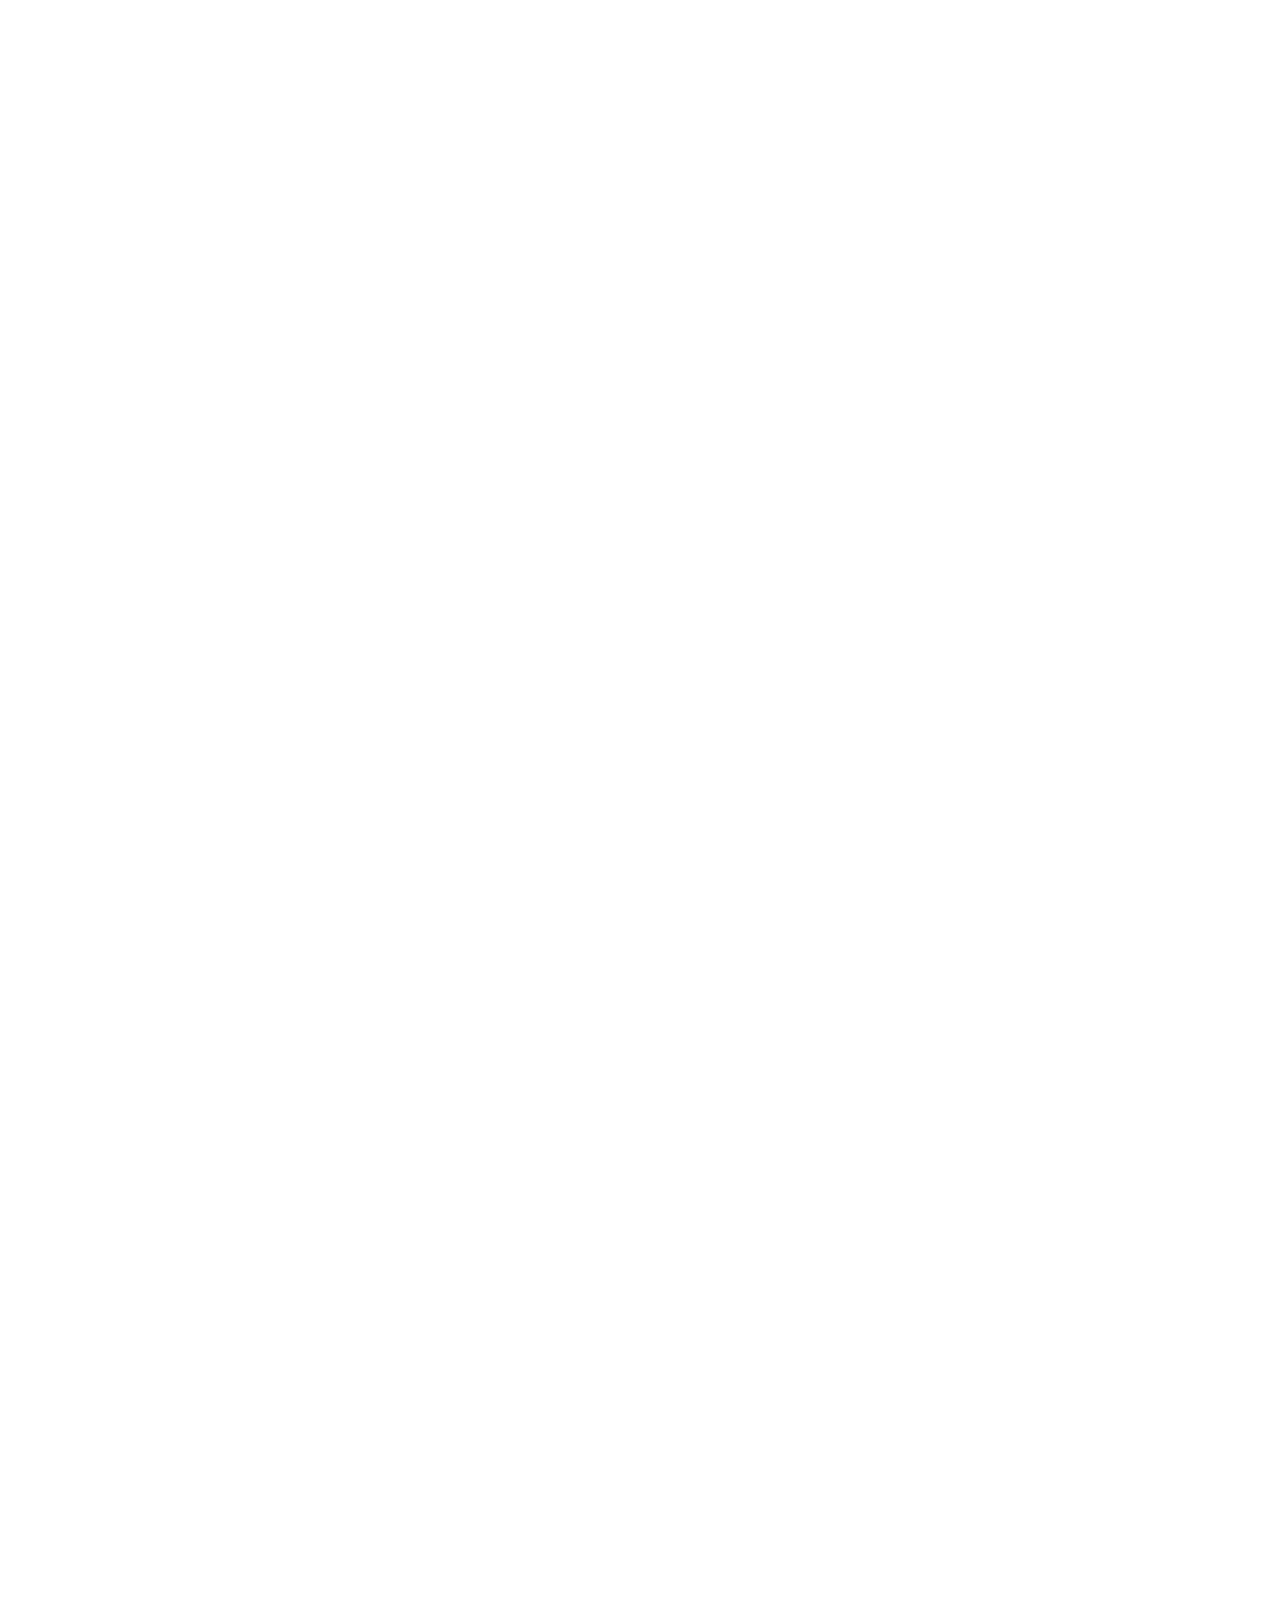
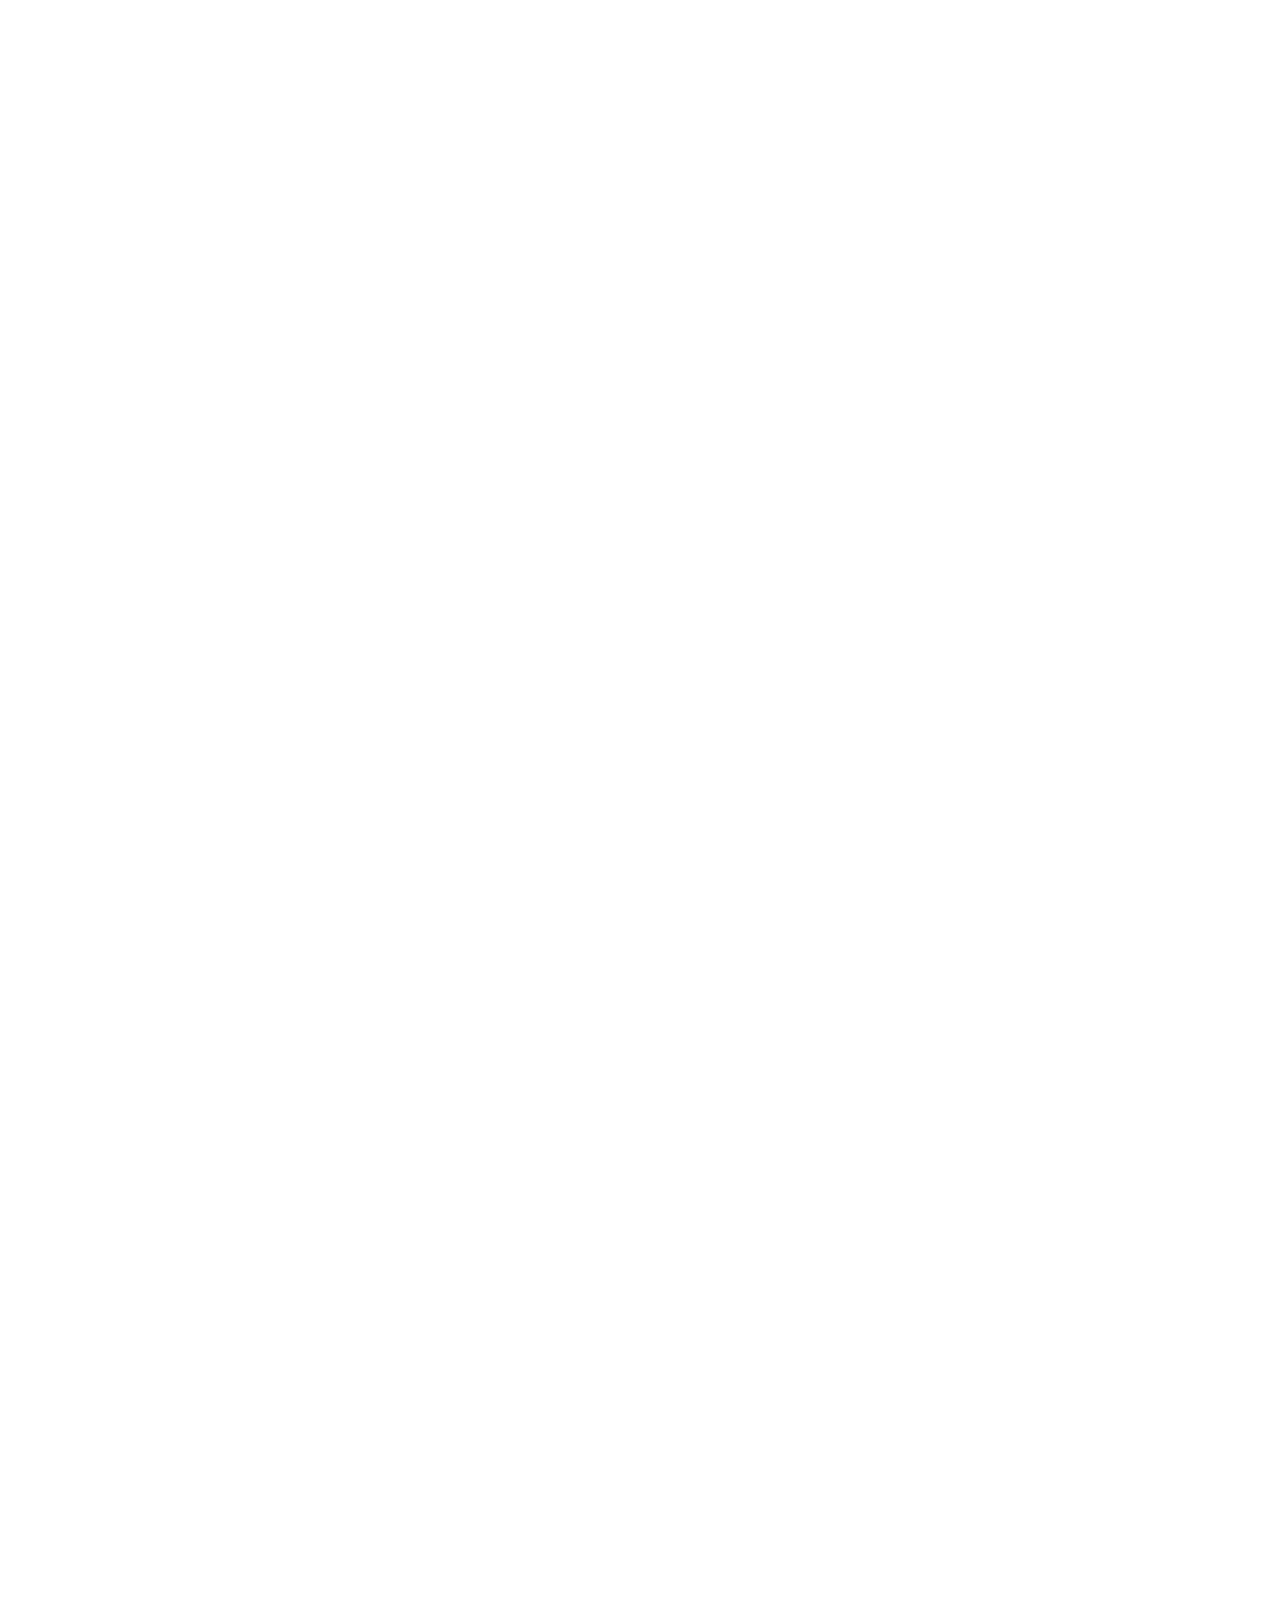
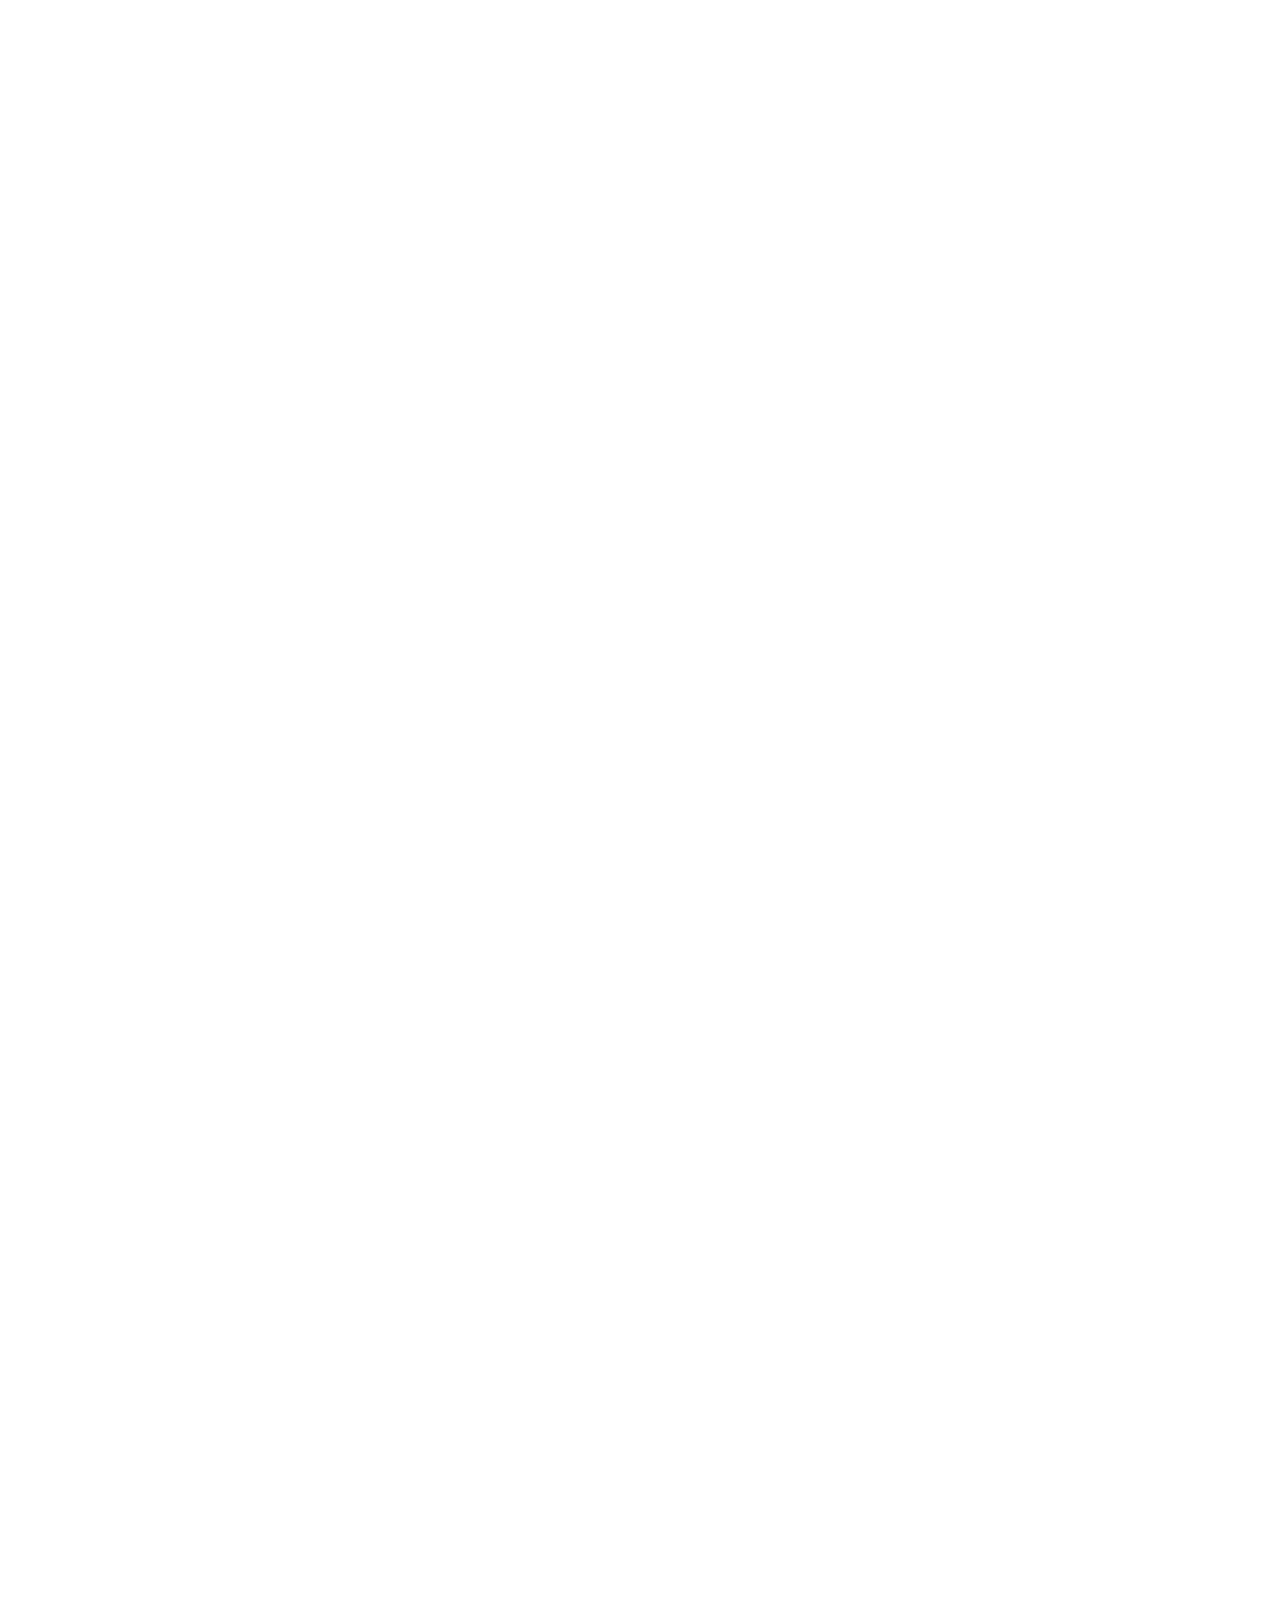
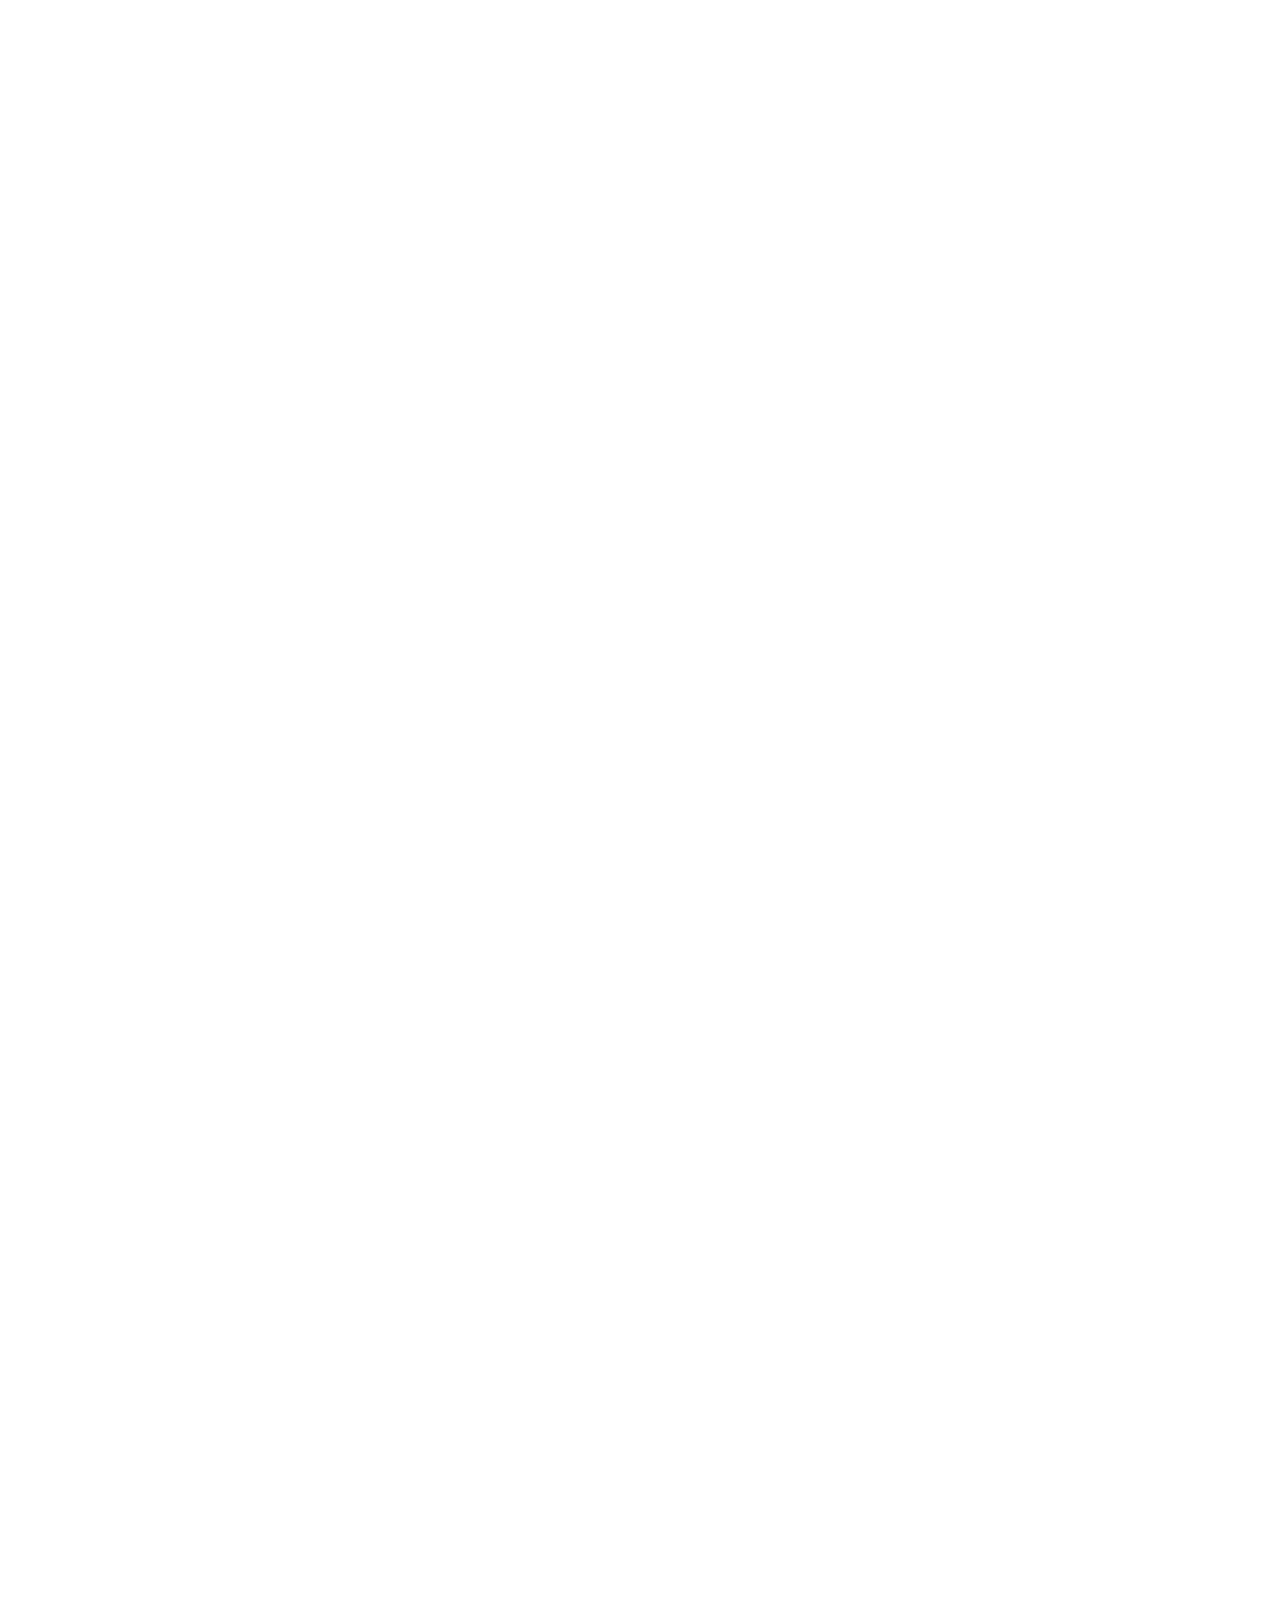
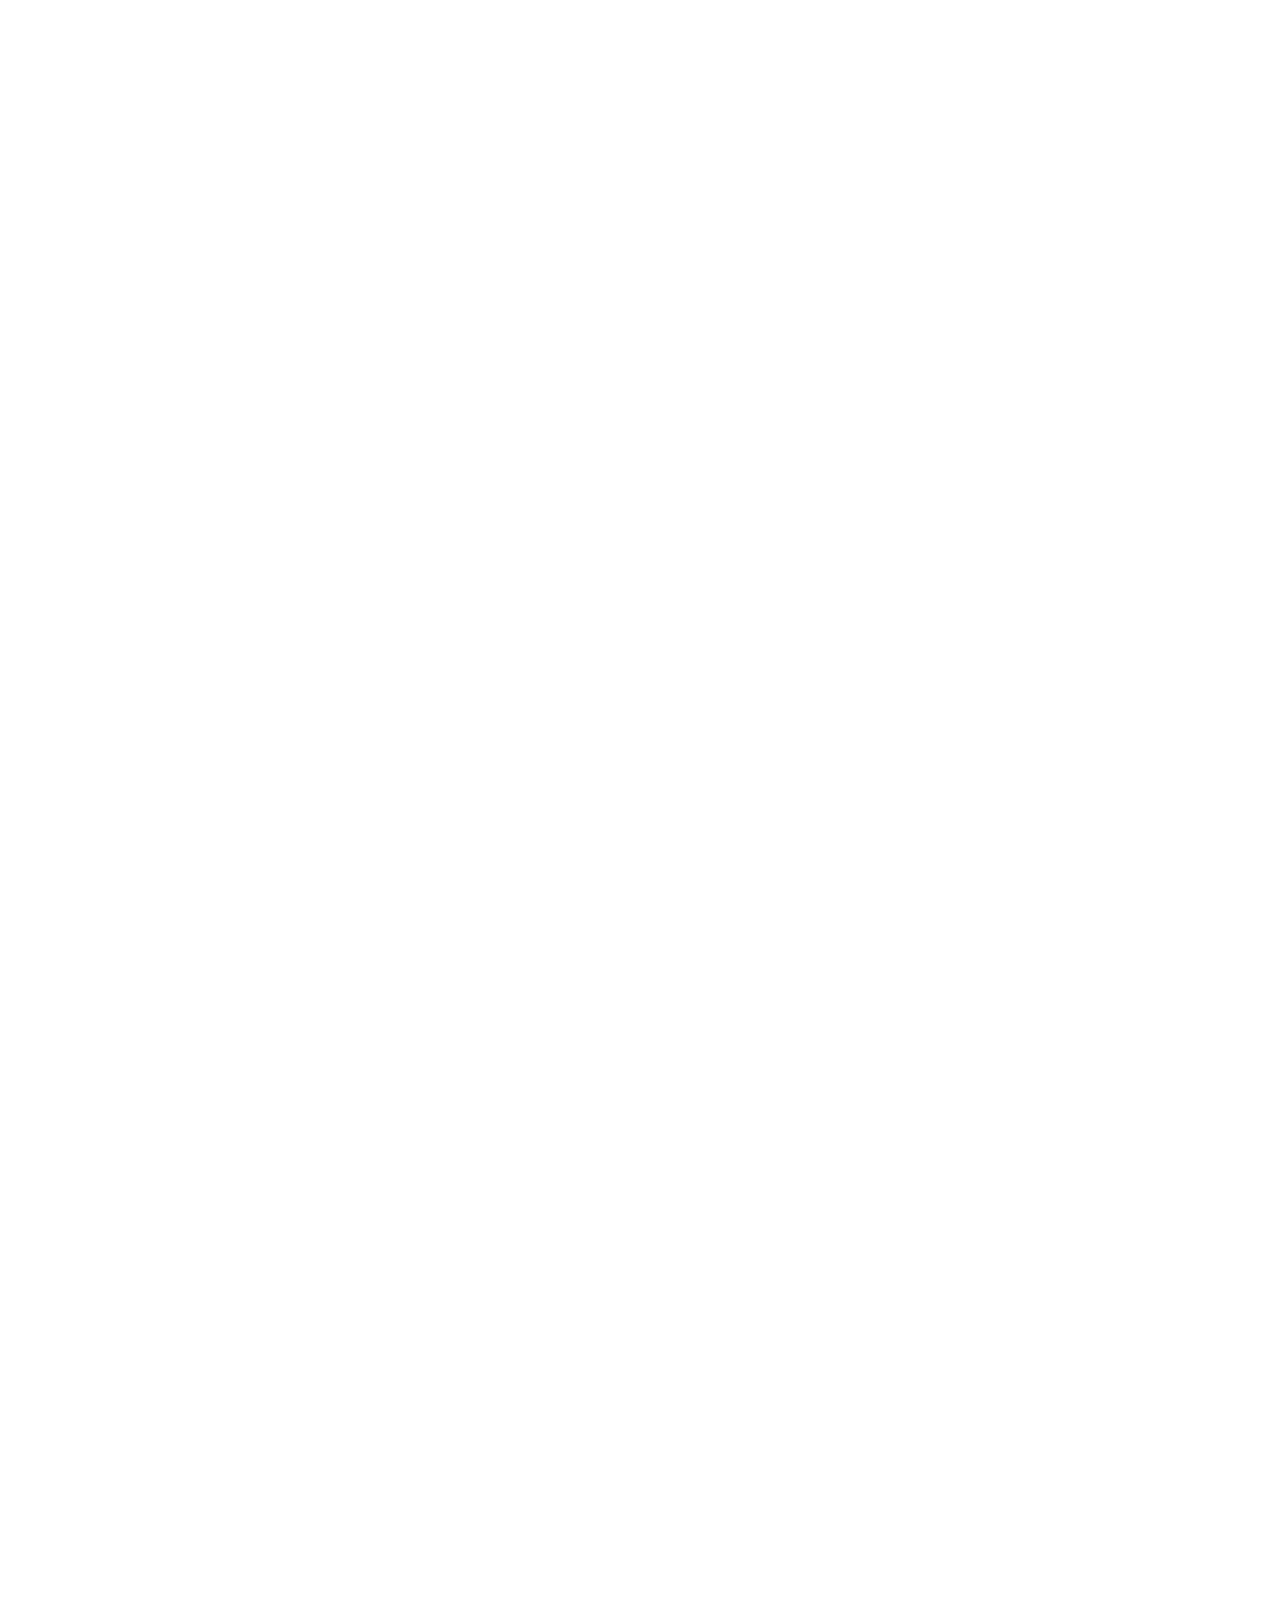
==== commit 0d3eb1ff: "更新了整体" ====
--- a/index.html
+++ b/index.html
@@ -136,7 +136,7 @@
           </div>
           <div class="head_section" id="head_second_section">
             <div id="head_second_section_in">
-              <span id="head_second_section_in_0">介绍</span>
+              <span id="head_second_section_in_0">当下</span>
               <span id="head_second_section_in_1">待春来时</span>
               <span id="head_second_section_in_2">梦</span>
               <span id="head_second_section_in_3">浪花</span>
@@ -338,7 +338,7 @@
                     <img class="bottom_div_title" src="File/img/waiting_for_a_new_dawn/waiting_for_a_new_dawn.svg" alt="">
                     
                     <div class="bottom_div_title_description_box">
-                      <img class="bottom_div_title_description" src="File/img/waiting_for_a_new_dawn/待春来时_描述.svg" alt="">
+                      <img class="bottom_div_title_description" src="File/img/waiting_for_a_new_dawn/waiting_for_a_new_dawn_description.svg" alt="">
                     </div>
 
                     <div class="bottom_div_title_others">
@@ -347,7 +347,7 @@
                       </div>
                       
                       <div class="bottom_div_title_time_box">
-                        <img class="bottom_div_title_time" src="File/img/waiting_for_a_new_dawn/待春来时_时间.svg" alt="">
+                        <img class="bottom_div_title_time" src="File/img/waiting_for_a_new_dawn/waiting_for_a_new_dawn_time.svg" alt="">
                       </div>
                     </div>
                   </div>
@@ -368,7 +368,7 @@
                     <img class="bottom_div_title" src="File/img/fantasy/fantasy.svg" alt="">
 
                     <div class="bottom_div_title_description_box">
-                      <img class="bottom_div_title_description" src="File/img/fantasy/梦_描述_2.svg" alt="">
+                      <img class="bottom_div_title_description" src="File/img/fantasy/fantasy_description.svg" alt="">
                     </div>
 
                     <div class="bottom_div_title_others">
@@ -377,7 +377,7 @@
                       </div>
                       
                       <div class="bottom_div_title_time_box">
-                        <img class="bottom_div_title_time" src="File/img/fantasy/梦_时间.svg" alt="">
+                        <img class="bottom_div_title_time" src="File/img/fantasy/fantasy_time.svg" alt="">
                       </div>
                     </div>
                   </div>
@@ -397,13 +397,13 @@
                   <div class="bottom_div_title_box">
                     <img class="bottom_div_title" src="File/img/billows/billows.svg" alt="">
 
-                    <div class="bottom_div_title_description_box">
+                    <div class="bottom_div_title_description_box" style="height: 50%;">
                       <img class="bottom_div_title_description" id="bottom_div_in_3_doubleLineDescriptionWarning" src="File/img/billows/billows_description.svg" alt="">
                     </div>
 
                     <div class="bottom_div_title_others">
                       <div class="bottom_div_title_count_box">
-                        <img class="bottom_div_title_count" src="File/img/billows/billows_count.svg" alt="">
+                        <img class="bottom_div_title_count" src="File/img/billows/浪花_计数.svg" alt="">
                       </div>
                       
                       <div class="bottom_div_title_time_box">
@@ -427,14 +427,14 @@
                   <div class="bottom_div_title_box">
                     <img class="bottom_div_title" src="File/img/miniature/minature.svg" alt="">
                     <div class="bottom_div_title_description_box">
-                      <img class="bottom_div_title_description" src="File/img/miniature/俯视_描述.svg" alt="">
+                      <img class="bottom_div_title_description" src="File/img/miniature/miniature_description.svg" alt="">
                     </div>
                     <div class="bottom_div_title_others">
                       <div class="bottom_div_title_count_box">
                         <img class="bottom_div_title_count" src="File/img/miniature/俯视_计数.svg" alt="">
                       </div>
                       <div class="bottom_div_title_time_box">
-                        <img class="bottom_div_title_time" src="File/img/miniature/俯视_时间.svg" alt="">
+                        <img class="bottom_div_title_time" src="File/img/miniature/miniature_time.svg" alt="">
                       </div>
                     </div>
                   </div>
@@ -453,6 +453,17 @@
                 <div class="bottom_div_in white_font" id="bottom_div_in_5">
                   <div class="bottom_div_title_box">
                     <img class="bottom_div_title" src="File/img/hustle_and_bustle/hustle_and_bustle.svg" alt="">
+                    <div class="bottom_div_title_description_box">
+                      <img class="bottom_div_title_description" src="File/img/hustle_and_bustle/车水马龙_描述.svg" alt="">
+                    </div>
+                    <div class="bottom_div_title_others">
+                      <div class="bottom_div_title_count_box">
+                        <img class="bottom_div_title_count" src="File/img/hustle_and_bustle/车水马龙_计数.svg" alt="">
+                      </div>
+                      <div class="bottom_div_title_time_box">
+                        <img class="bottom_div_title_time" src="File/img/hustle_and_bustle/车水马龙_时间.svg" alt="">
+                      </div>
+                    </div>
                   </div>
                   <div class="bottom_div_content_box">
                     <div class="bottom_div_content_blur"></div>
@@ -469,6 +480,17 @@
                 <div class="bottom_div_in white_font" id="bottom_div_in_6">
                   <div class="bottom_div_title_box">
                     <img class="bottom_div_title" src="File/img/flux_of_time/flux_of_time.svg" alt="">
+                    <div class="bottom_div_title_description_box" style="height: 50%;">
+                      <img class="bottom_div_title_description" id="bottom_div_in_6_doubleLineDescriptionWarning" src="File/img/flux_of_time/朝夕_描述.svg" alt="">
+                    </div>
+                    <div class="bottom_div_title_others">
+                      <div class="bottom_div_title_count_box">
+                        <img class="bottom_div_title_count" src="File/img/flux_of_time/朝夕_计数.svg" alt="">
+                      </div>
+                      <div class="bottom_div_title_time_box">
+                        <img class="bottom_div_title_time" src="File/img/flux_of_time/朝夕_时间.svg" alt="">
+                      </div>
+                    </div>
                   </div>
                   <div class="bottom_div_content_box">
                     <div class="bottom_div_content_blur"></div>
@@ -498,9 +520,20 @@
                 </div>
               </div>
               <div>
-                <div class="bottom_div_in black_font" id="bottom_div_in_8">
+                <div class="bottom_div_in white_font" id="bottom_div_in_8">
                   <div class="bottom_div_title_box">
                     <img class="bottom_div_title" src="File/img/little_wonders/little_wonders.svg" alt="">
+                    <div class="bottom_div_title_description_box"  style="height: 50%;">
+                      <img class="bottom_div_title_description" id="bottom_div_in_8_doubleLineDescriptionWarning" src="File/img/little_wonders/奇事_描述.svg" alt="">
+                    </div>
+                    <div class="bottom_div_title_others">
+                      <div class="bottom_div_title_count_box">
+                        <img class="bottom_div_title_count" src="File/img/little_wonders/奇事_计数.svg" alt="">
+                      </div>
+                      <div class="bottom_div_title_time_box">
+                        <img class="bottom_div_title_time" src="File/img/little_wonders/奇事_时间.svg" alt="">
+                      </div>
+                    </div>
                   </div>
                   <div class="bottom_div_content_box">
                     <div class="bottom_div_content_blur"></div>
@@ -533,6 +566,17 @@
                 <div class="bottom_div_in white_font" id="bottom_div_in_10">
                   <div class="bottom_div_title_box">
                     <img class="bottom_div_title"  src="File/img/favorite/favorite.svg" alt="">
+                    <div class="bottom_div_title_description_box">
+                      <img class="bottom_div_title_description" src="File/img/favorite/珍典_描述.svg" alt="">
+                    </div>
+                    <div class="bottom_div_title_others">
+                      <div class="bottom_div_title_count_box">
+                        <img class="bottom_div_title_count" src="File/img/favorite/珍典_计数.svg" alt="">
+                      </div>
+                      <div class="bottom_div_title_time_box">
+                        <img class="bottom_div_title_time" src="File/img/favorite/珍典_时间.svg" alt="">
+                      </div>
+                    </div>
                   </div>
                   <div class="bottom_div_content_box">
                     <div class="bottom_div_content_blur"></div>
@@ -562,9 +606,9 @@
                 </div>
               </div>
               <div>
-                <div class="bottom_div_in white_font" id="bottom_div_in_12">
-                  <div class="bottom_div_title_box">
-                    <img class="bottom_div_title"  src="File/img/frame_by_u/frame_by_u.svg" alt="">
+                <div class="bottom_div_in black_font" id="bottom_div_in_12">
+                  <div class="bottom_div_title_box">
+                    <img class="bottom_div_title"  src="File/img/frame_by_u/漂光流影.svg" alt="">
                   </div>
                   <div class="bottom_div_content_box">
                     <div class="bottom_div_content_blur"></div>
--- a/File/index_css.css
+++ b/File/index_css.css
@@ -170,12 +170,12 @@
     position: fixed;
     height: var(--prompt-info-height);
     width: 100%;
-    bottom: calc(var(--prompt-info-height) * -1.6);
+    bottom: calc(var(--prompt-info-height) * -1.2);
     background-color: rgba(45, 46, 42, 0.6);
     box-shadow: 0px 0px 12px 0px rgba(0, 0, 0, 0.88);
     backdrop-filter: blur(20px);
     z-index: 9999;
-    transition: var(--transition-quick);
+    transition: calc(var(--transition-quick) * 1.2);
     display: flex;
     justify-content: center;
     align-items: center;
@@ -189,6 +189,7 @@
     letter-spacing: 1px;
     opacity: 0%;
     transition: var(--transition-normal);
+    cursor: default;
   }
 
 
@@ -1482,21 +1483,41 @@
   /* .bottom_div_in.black_font.active .bottom_div_title_time {
     filter: opacity(100%) drop-shadow(0px 0px 0px #1f1f1f);
   } */
-  #bottom_div_in_3 .bottom_div_title_description_box {
-    height: 50%;
-  }
   /* #bottom_div_in_3.active .bottom_div_title_count {
     padding-left: 0.2rem;
   } */
-  #bottom_div_in_3.active .bottom_div_content_left_blur {
-    background-color: rgba(16, 27, 73, 0.2);
-  }
   #bottom_div_in_3 .bottom_div_content_blur{
     backdrop-filter: blur(12px) brightness(88%);
     background-color: rgba(255, 255, 255, 0.1);
   }
   #bottom_div_in_3.active .bottom_div_content_blur{
     backdrop-filter: blur(0px) brightness(100%);
+  }
+  #bottom_div_in_3.active .bottom_div_content_left_blur {
+    background-color: rgba(16, 27, 73, 0.2);
+  }
+  #bottom_div_in_6.active .bottom_div_title {
+    transition: var(--transition-slow);
+    filter: drop-shadow(0px 0px 18px rgb(0, 0, 0, 0.4))
+            drop-shadow(0px 0px 6px rgb(0, 0, 0, 0.4))
+            drop-shadow(0px 0px 4px rgb(0, 0, 0, 0.4))
+            ;
+    transform: translateX(1.6rem);
+  }
+  #bottom_div_in_6.active .bottom_div_title_description {
+    transition-delay: var(--transition-delay-bit);
+    filter: blur(0px) opacity(100%) drop-shadow(0px 0px 2px rgb(0, 0, 0, 0.8));
+    transform: translateY(0);
+  }
+  .bottom_div_in.white_font.active .bottom_div_title_count, .bottom_div_in.black_font.active .bottom_div_title_count {
+    transition-delay: var(--transition-delay-more);
+    filter: blur(0px) opacity(100%) drop-shadow(0px 0px 2px rgb(0, 0, 0, 0.8));
+    transform: translateY(0);
+  }
+  .bottom_div_in.white_font.active .bottom_div_title_time, .bottom_div_in.black_font.active .bottom_div_title_time {
+    transition-delay: var(--transition-delay-macro);
+    filter: blur(0px) opacity(100%) drop-shadow(0px 0px 2px rgb(0, 0, 0, 0.8));
+    transform: translateY(0);
   }
   
   .bottom_div_in.active .bottom_div_content_background {
